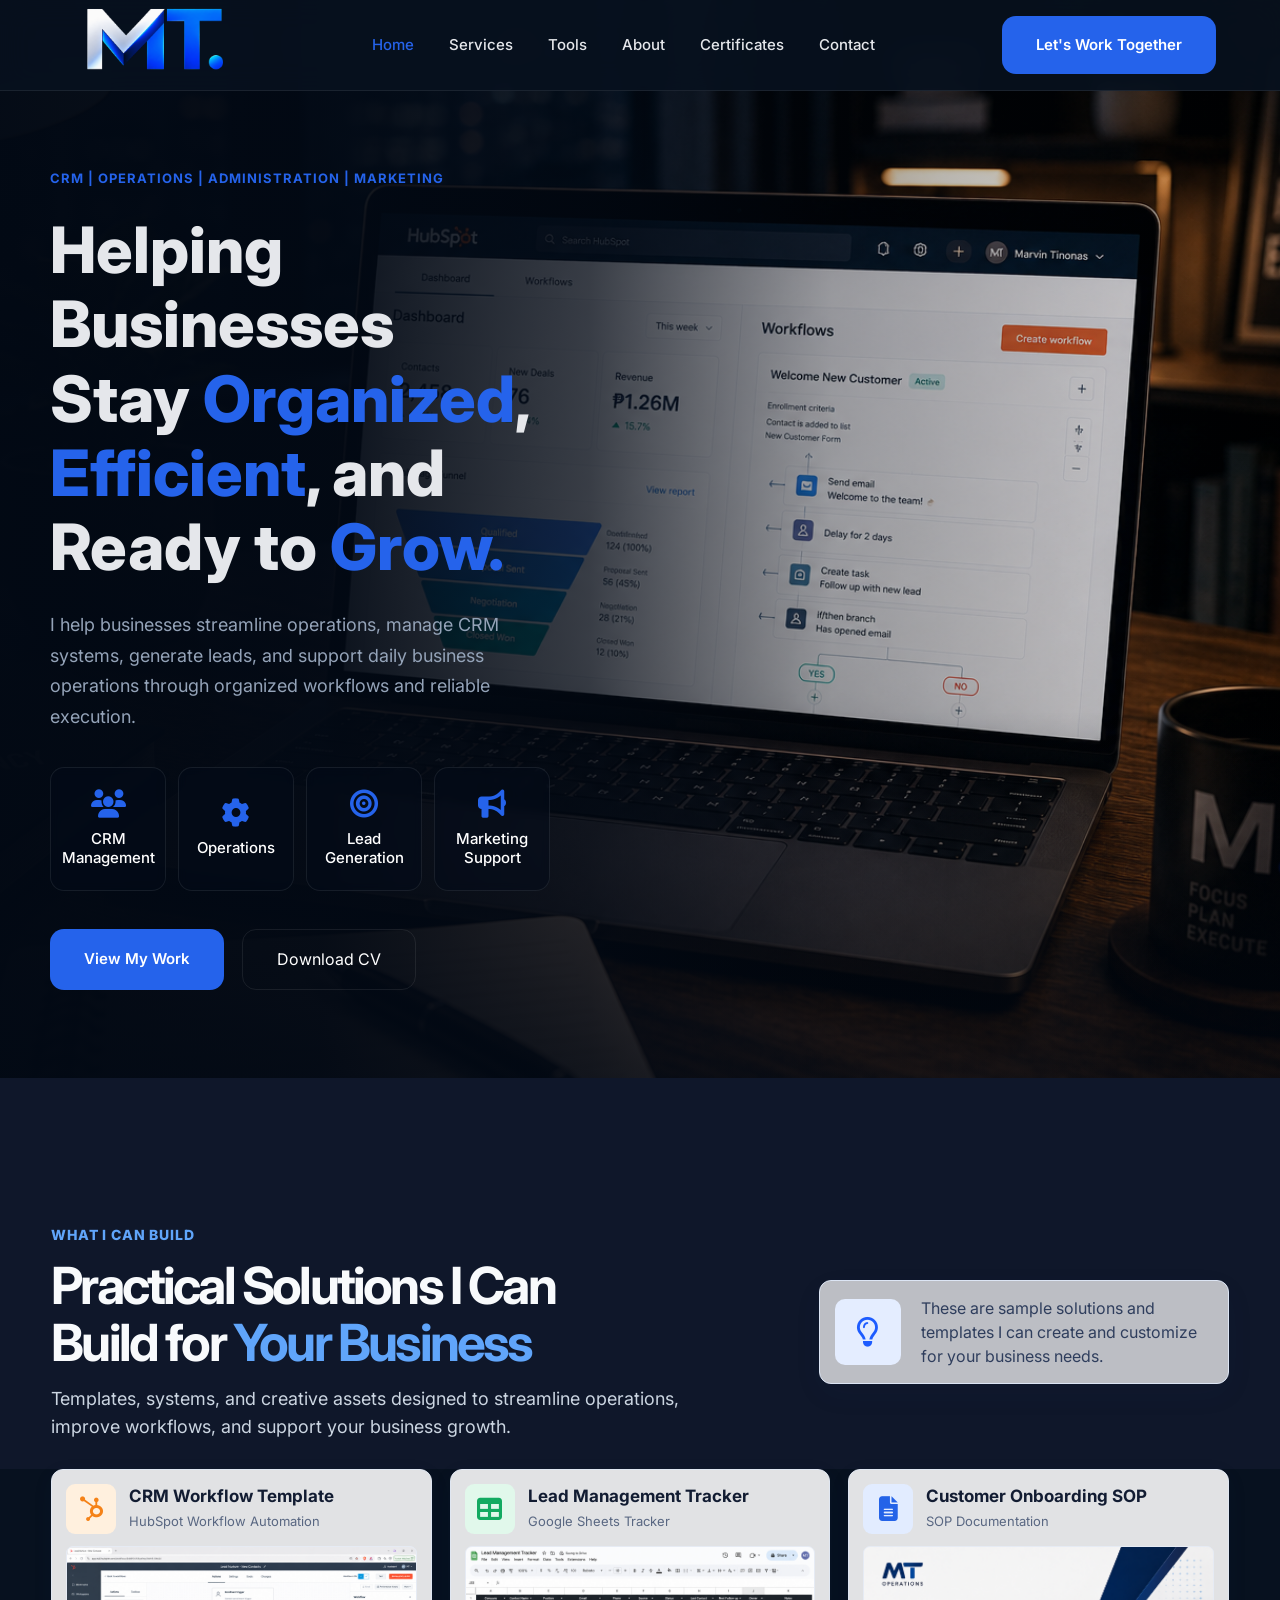
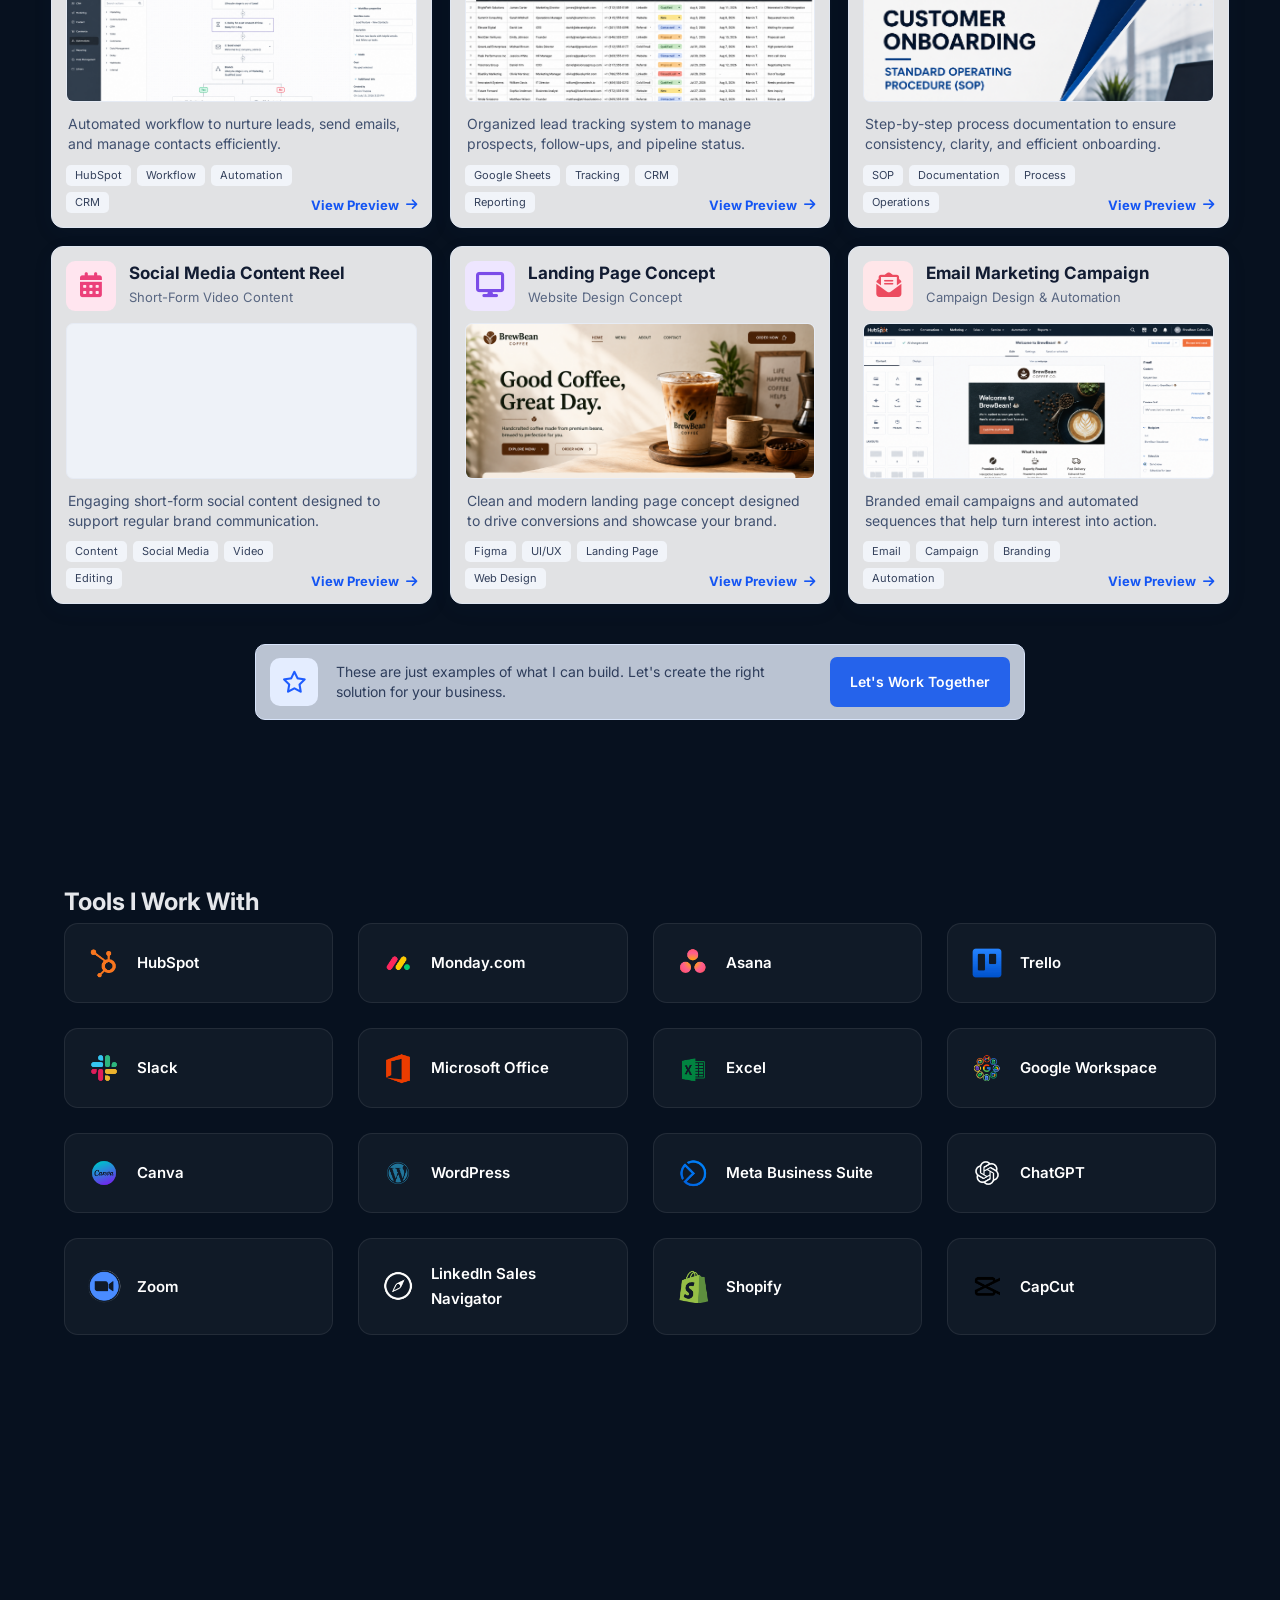
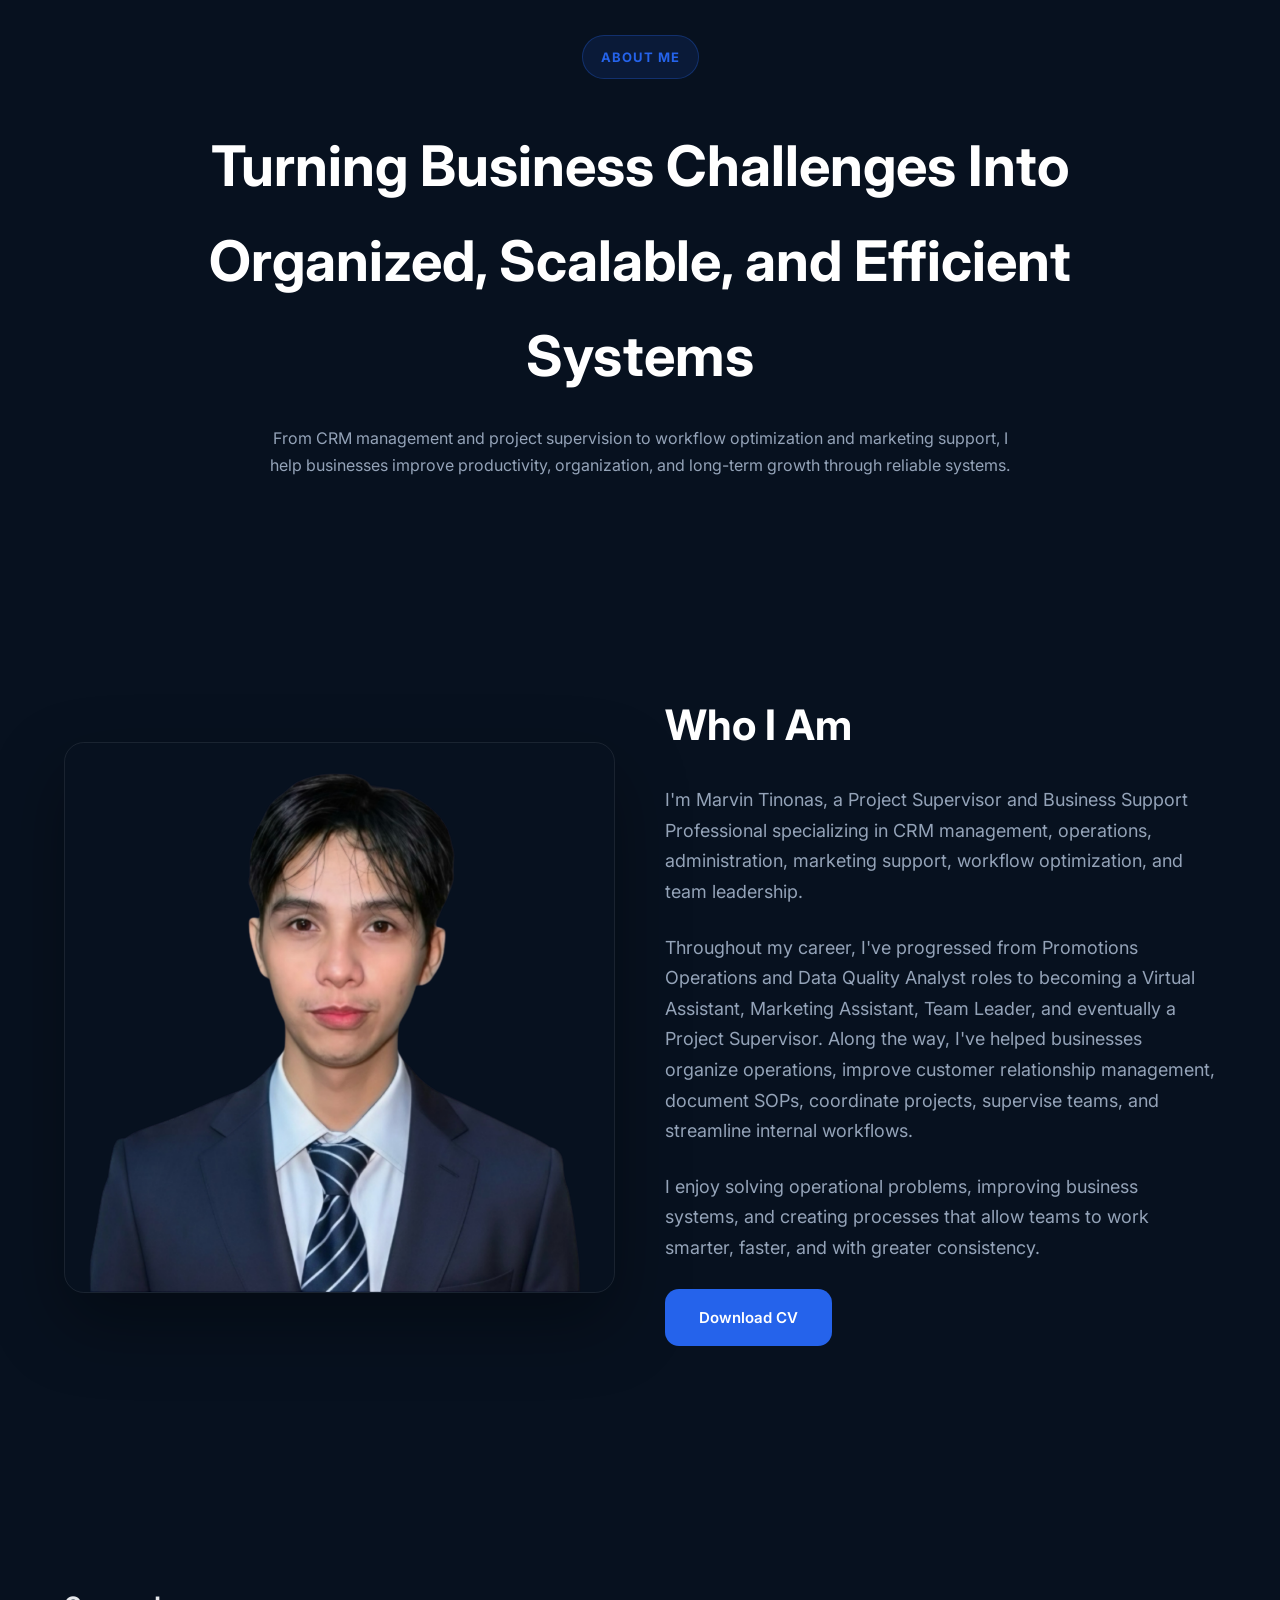
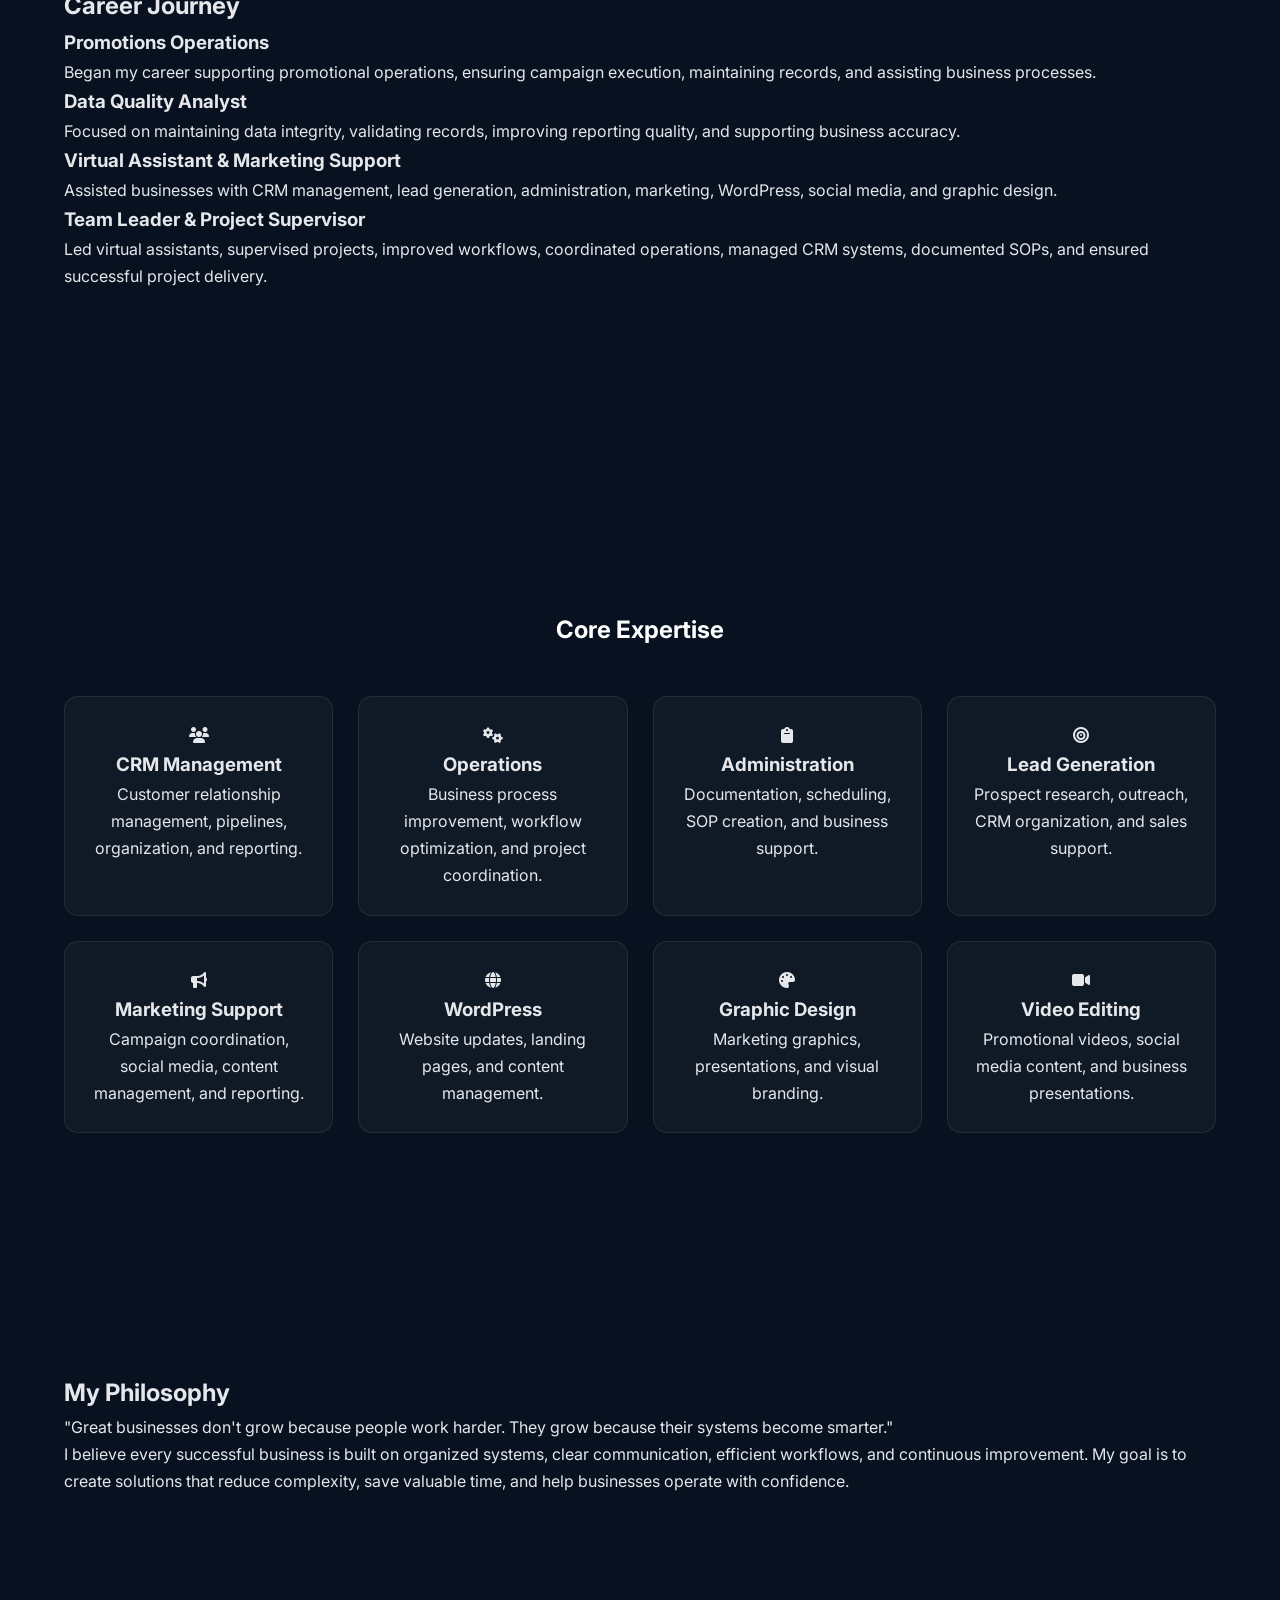
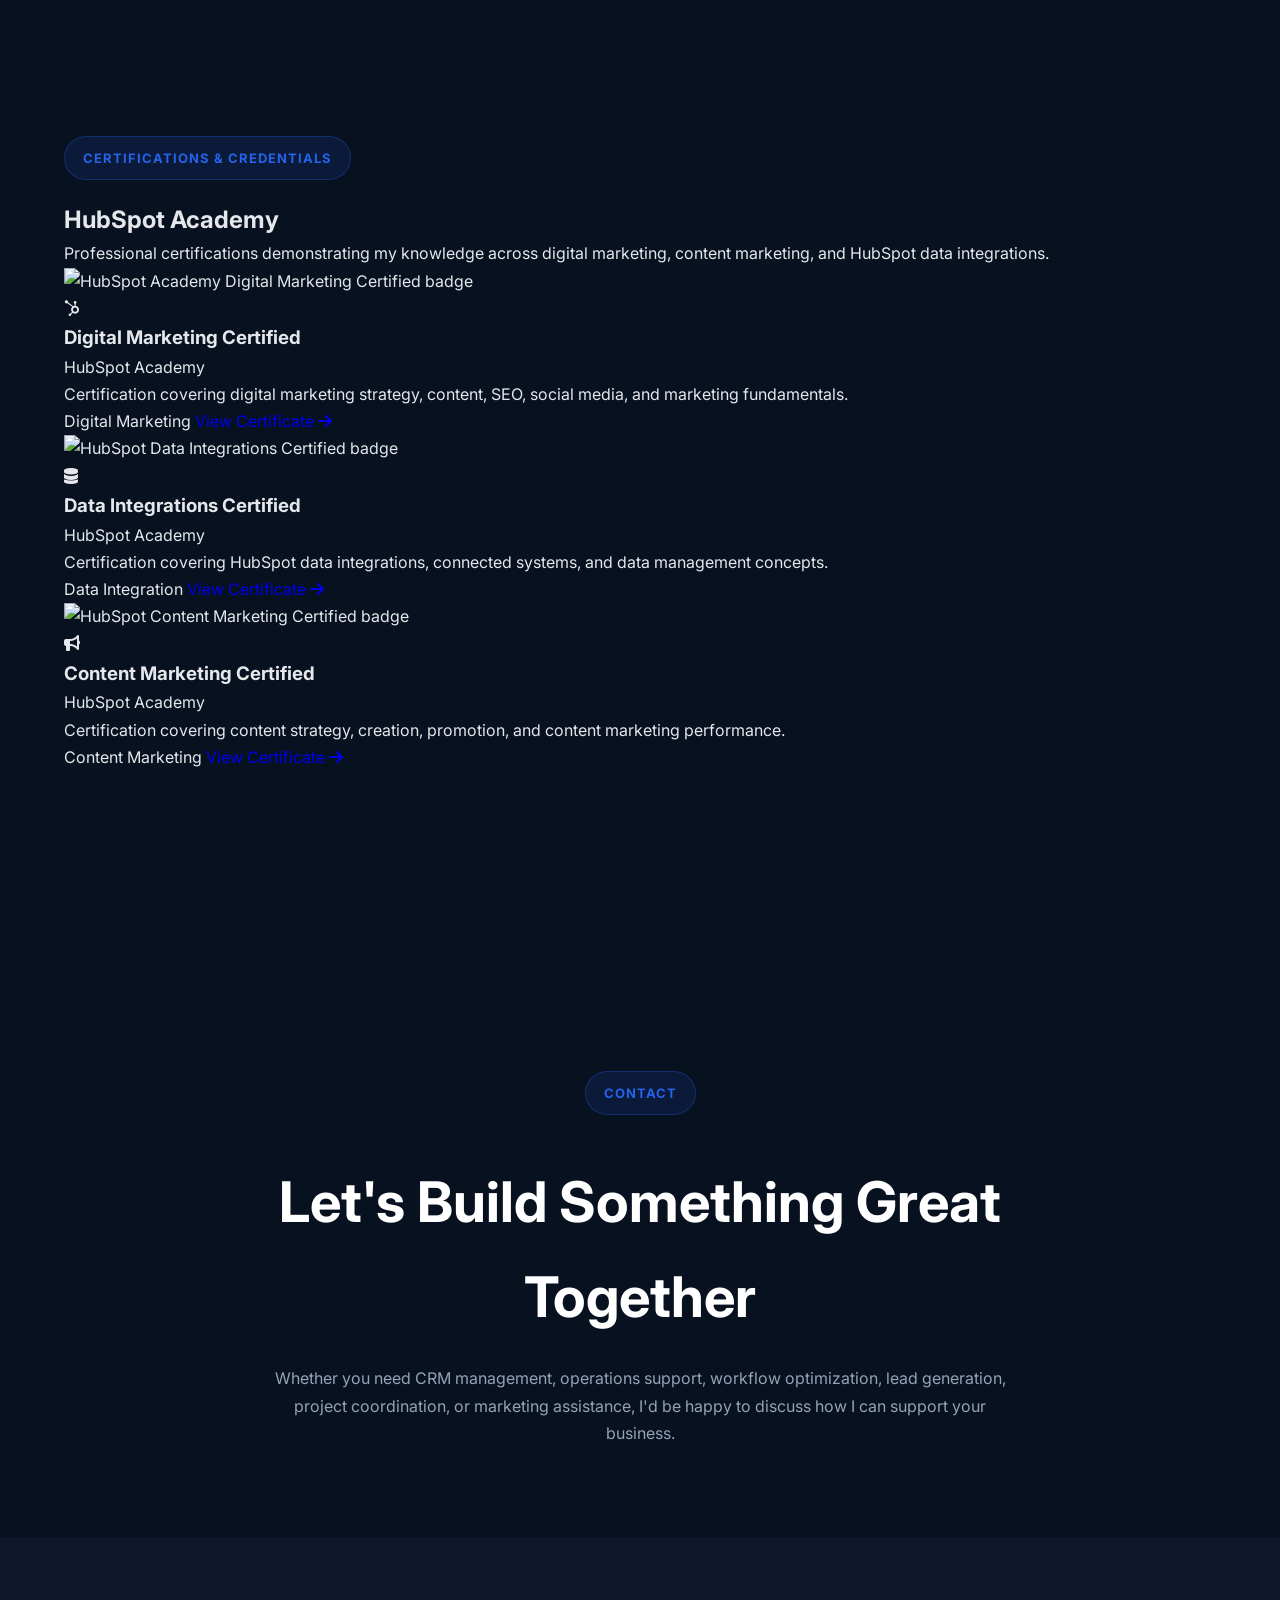
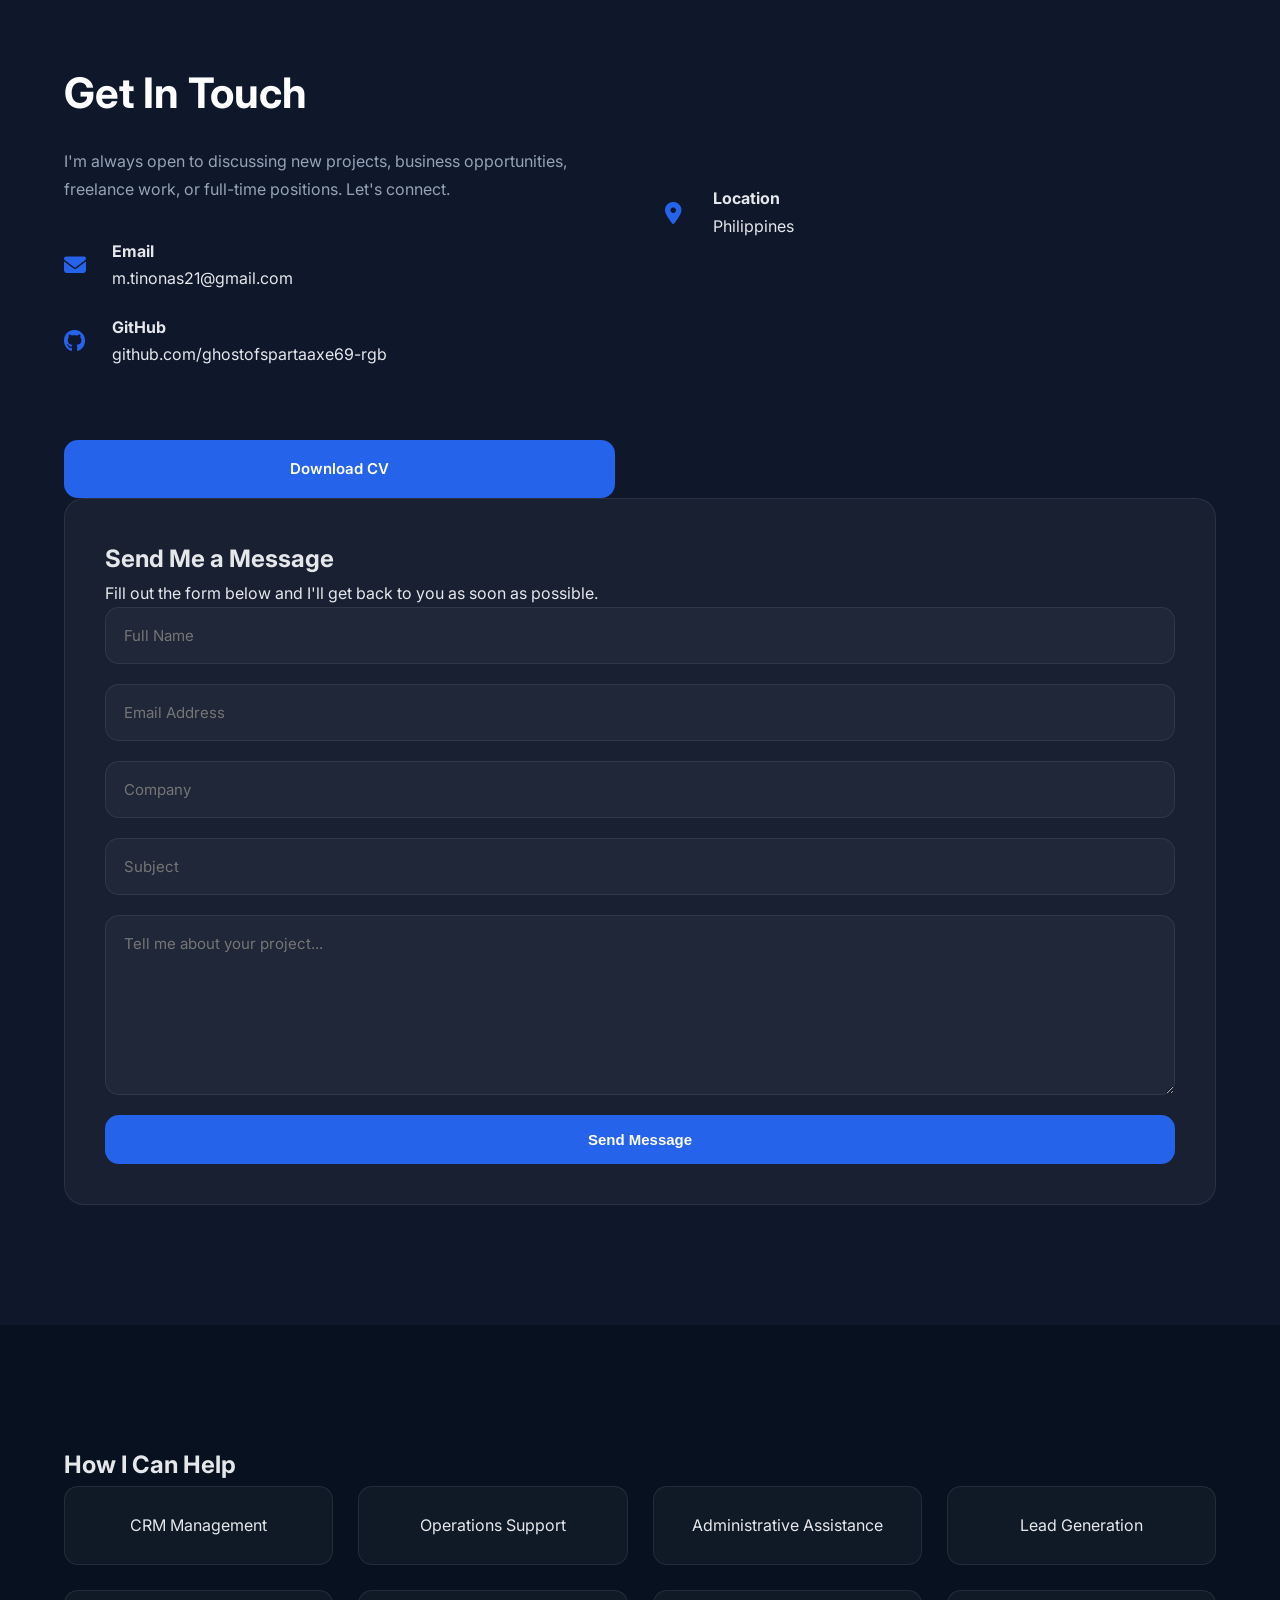
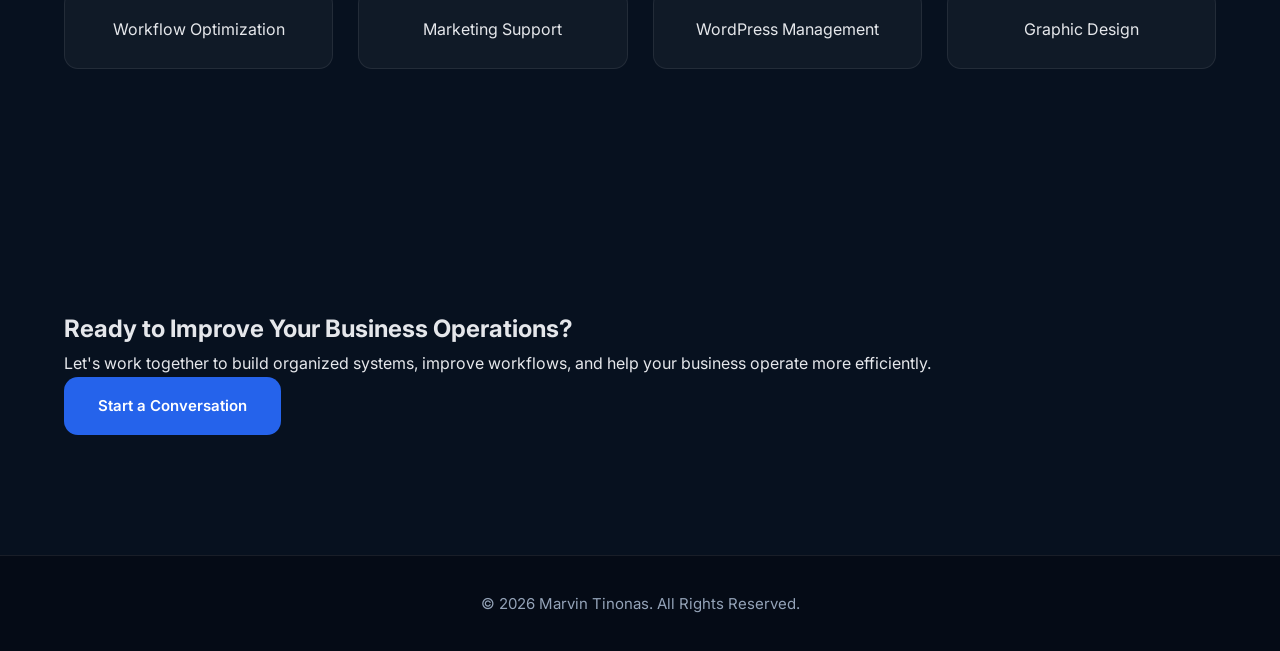
==== index.html @ 64cf2afd "Update index.html" ====
<!DOCTYPE html>
<html lang="en">

<head>
    <meta charset="UTF-8">
    <meta name="viewport" content="width=device-width, initial-scale=1.0">

    <title>Marvin Tinonas | CRM Operations Marketing</title>

    <!-- CSS -->
    <link rel="stylesheet" href="css/variables.css">
    <link rel="stylesheet" href="css/style.css">
    <link rel="stylesheet" href="css/responsive.css">
    <link rel="stylesheet" href="css/animations.css">

    <!-- Font Awesome -->
    <link rel="stylesheet"
        href="https://cdnjs.cloudflare.com/ajax/libs/font-awesome/6.7.2/css/all.min.css">

    <!-- Google Font -->
    <link href="https://fonts.googleapis.com/css2?family=Inter:wght@300;400;500;600;700;800;900&display=swap"
        rel="stylesheet">
</head>

<body>
    <header>
        <nav class="navbar">
            <div class="logo">
                <a href="#hero"><img src="assets/images/branding/logo.png" alt="Marvin Tinonas Logo"></a>
            </div>
            <ul class="nav-links">
    <li><a href="#hero" class="active">Home</a></li>
    <li><a href="#services">Services</a></li>
    <li><a href="#tools">Tools</a></li>
    <li><a href="#about">About</a></li>
    <li><a href="#certifications">Certificates</a></li>
    <li><a href="#contact">Contact</a></li>
</ul>
            <a href="#contact" class="btn-primary">Let's Work Together</a>
        </nav>
    </header>
<section id="hero">

        <div class="hero-background" aria-hidden="true">
            <img
                src="assets/images/hero/hero-crm.webp"
                alt="">
        </div>

        <div class="hero-overlay" aria-hidden="true"></div>

        <div class="hero-container">

            <!-- Left -->

            <div class="hero-left">

                <span class="hero-tag">
                    CRM | OPERATIONS | ADMINISTRATION | MARKETING
                </span>

                <h1>

                    Helping Businesses

                    <br>

                    Stay <span>Organized</span>,

                    <br>

                    <span>Efficient</span>, and

                    <br>

                    Ready to <span>Grow.</span>

                </h1>

                <p>

                    I help businesses streamline operations,
                    manage CRM systems,
                    generate leads,
                    and support daily business operations through organized workflows and reliable execution.

                </p>

                <!-- Badges -->

                <div class="hero-badges">

                    <div class="badge">

                        <i class="fa-solid fa-users"></i>

                        <span>CRM Management</span>

                    </div>

                    <div class="badge">

                        <i class="fa-solid fa-gear"></i>

                        <span>Operations</span>

                    </div>

                    <div class="badge">

                        <i class="fa-solid fa-bullseye"></i>

                        <span>Lead Generation</span>

                    </div>

                    <div class="badge">

                        <i class="fa-solid fa-bullhorn"></i>

                        <span>Marketing Support</span>

                    </div>

                </div>

                <!-- Buttons -->

                <div class="hero-buttons">

                  <a href="#services" class="btn-primary">

    View My Work

</a>

                    <a href="assets/document/Marvintinonas.pdf" class="btn-secondary" download>

                        Download CV

                    </a>

                </div>

            </div>





        </div>

    </section>

        <section id="services" class="solutions-hero">
            <div class="solutions-shell">
                <div class="solutions-intro">
                    <p class="solutions-eyebrow">What I Can Build</p>
                    <h1>Practical Solutions I Can<br>Build for <span>Your Business</span></h1>
                    <p>Templates, systems, and creative assets designed to streamline operations, improve workflows, and support your business growth.</p>
                </div>

                <aside class="solutions-note">
                    <span class="solutions-note-icon"><i class="fa-regular fa-lightbulb"></i></span>
                    <p>These are sample solutions and templates I can create and customize for your business needs.</p>
                </aside>
            </div>
        </section>

        <section class="solutions-grid-section" aria-label="Sample solutions">
            <div class="solutions-shell">
                <div class="solutions-grid">
                    <article class="solution-card">
                        <div class="solution-card-heading">
                            <span class="solution-icon solution-icon--orange"><i class="fa-brands fa-hubspot"></i></span>
                            <div>
                                <h2>CRM Workflow Template</h2>
                                <p>HubSpot Workflow Automation</p>
                            </div>
                        </div>
                        <div class="solution-media">
                            <img src="assets/projects/hubspot/hubspot-workflow.webp" alt="HubSpot workflow automation example">
                            <button type="button" class="solution-media-trigger" data-gallery="crm" aria-label="Open CRM Workflow Template preview">Open preview</button>
                        </div>
                        <p class="solution-description">Automated workflow to nurture leads, send emails, and manage contacts efficiently.</p>
                        <div class="solution-card-footer">
                            <div class="solution-tags"><span>HubSpot</span><span>Workflow</span><span>Automation</span><span>CRM</span></div>
                            <button type="button" class="solution-link" data-gallery="crm">View Preview <i class="fa-solid fa-arrow-right"></i></button>
                        </div>
                    </article>

                    <article class="solution-card">
                        <div class="solution-card-heading">
                            <span class="solution-icon solution-icon--green"><i class="fa-solid fa-table"></i></span>
                            <div>
                                <h2>Lead Management Tracker</h2>
                                <p>Google Sheets Tracker</p>
                            </div>
                        </div>
                        <div class="solution-media">
                            <img src="assets/projects/lead-tracker/lead-tracker-sheet.webp" alt="Lead management spreadsheet example">
                            <button type="button" class="solution-media-trigger" data-gallery="lead-tracker" aria-label="Open Lead Management Tracker preview">Open preview</button>
                        </div>
                        <p class="solution-description">Organized lead tracking system to manage prospects, follow-ups, and pipeline status.</p>
                        <div class="solution-card-footer">
                            <div class="solution-tags"><span>Google Sheets</span><span>Tracking</span><span>CRM</span><span>Reporting</span></div>
                            <button type="button" class="solution-link" data-gallery="lead-tracker">View Preview <i class="fa-solid fa-arrow-right"></i></button>
                        </div>
                    </article>

                    <article class="solution-card">
                        <div class="solution-card-heading">
                            <span class="solution-icon solution-icon--blue"><i class="fa-solid fa-file-lines"></i></span>
                            <div>
                                <h2>Customer Onboarding SOP</h2>
                                <p>SOP Documentation</p>
                            </div>
                        </div>
                        <div class="solution-media">
                            <img src="assets/projects/customer-onboarding-sop/cover.webp" alt="Customer onboarding standard operating procedure example">
                            <button type="button" class="solution-media-trigger" data-gallery="onboarding-sop" aria-label="Open Customer Onboarding SOP preview">Open preview</button>
                        </div>
                        <p class="solution-description">Step-by-step process documentation to ensure consistency, clarity, and efficient onboarding.</p>
                        <div class="solution-card-footer">
                            <div class="solution-tags"><span>SOP</span><span>Documentation</span><span>Process</span><span>Operations</span></div>
                            <button type="button" class="solution-link" data-gallery="onboarding-sop">View Preview <i class="fa-solid fa-arrow-right"></i></button>
                        </div>
                    </article>

                    <article class="solution-card">
                        <div class="solution-card-heading">
                            <span class="solution-icon solution-icon--pink"><i class="fa-solid fa-calendar-days"></i></span>
                            <div>
                                <h2>Social Media Content Reel</h2>
                                <p>Short-Form Video Content</p>
                            </div>
                        </div>
                        <div class="solution-media">
                            <video autoplay muted loop playsinline aria-label="Social media video editing example">
                                <source src="assets/projects/video-editing/social-media-reel.mp4" type="video/mp4">
                            </video>
                            <button type="button" class="solution-media-trigger" data-gallery="social-video" aria-label="Open Social Media Content Reel preview">Open preview</button>
                        </div>
                        <p class="solution-description">Engaging short-form social content designed to support regular brand communication.</p>
                        <div class="solution-card-footer">
                            <div class="solution-tags"><span>Content</span><span>Social Media</span><span>Video</span><span>Editing</span></div>
                            <button type="button" class="solution-link" data-gallery="social-video">View Preview <i class="fa-solid fa-arrow-right"></i></button>
                        </div>
                    </article>

                    <article class="solution-card">
                        <div class="solution-card-heading">
                            <span class="solution-icon solution-icon--purple"><i class="fa-solid fa-display"></i></span>
                            <div>
                                <h2>Landing Page Concept</h2>
                                <p>Website Design Concept</p>
                            </div>
                        </div>
                        <div class="solution-media">
                            <img src="assets/projects/landing-page/homepage.webp" alt="Landing page design concept">
                            <button type="button" class="solution-media-trigger" data-gallery="landing-page" aria-label="Open Landing Page Concept preview">Open preview</button>
                        </div>
                        <p class="solution-description">Clean and modern landing page concept designed to drive conversions and showcase your brand.</p>
                        <div class="solution-card-footer">
                            <div class="solution-tags"><span>Figma</span><span>UI/UX</span><span>Landing Page</span><span>Web Design</span></div>
                            <button type="button" class="solution-link" data-gallery="landing-page">View Preview <i class="fa-solid fa-arrow-right"></i></button>
                        </div>
                    </article>

                    <article class="solution-card">
                        <div class="solution-card-heading">
                            <span class="solution-icon solution-icon--red"><i class="fa-solid fa-envelope-open-text"></i></span>
                            <div>
                                <h2>Email Marketing Campaign</h2>
                                <p>Campaign Design &amp; Automation</p>
                            </div>
                        </div>
                        <div class="solution-media">
                            <img src="assets/projects/hubspot/hubspot-marketing-email.webp" alt="Email marketing campaign example">
                            <button type="button" class="solution-media-trigger" data-gallery="email-campaign" aria-label="Open Email Marketing Campaign preview">Open preview</button>
                        </div>
                        <p class="solution-description">Branded email campaigns and automated sequences that help turn interest into action.</p>
                        <div class="solution-card-footer">
                            <div class="solution-tags"><span>Email</span><span>Campaign</span><span>Branding</span><span>Automation</span></div>
                            <button type="button" class="solution-link" data-gallery="email-campaign">View Preview <i class="fa-solid fa-arrow-right"></i></button>
                        </div>
                    </article>
                </div>
            </div>
        </section>

        <section class="solutions-cta">
            <div class="solutions-cta-content">
                <span class="solutions-cta-icon"><i class="fa-regular fa-star"></i></span>
                <p>These are just examples of what I can build. Let's create the right solution for your business.</p>
                <a href="#contact" class="btn-primary">Let's Work Together</a>
            </div>
        </section>
    






    <!-- ========================= -->
    <!-- TOOLS -->
    <!-- ========================= -->

    <section id="tools" class="tools-section">

        <div class="container">

            <h2>

                Tools I Work With

            </h2>

            <div class="expertise-grid">

                <div class="expertise-card">
    <img src="assets/images/tools logo/Hubspot.png" alt="HubSpot">
    <span>HubSpot</span>
</div>

<div class="expertise-card">
    <img src="assets/images/tools logo/Monday.com.png" alt="Monday.com">
    <span>Monday.com</span>
</div>

<div class="expertise-card">
    <img src="assets/images/tools logo/Asana.png" alt="Asana">
    <span>Asana</span>
</div>

<div class="expertise-card">
    <img src="assets/images/tools logo/Trello.png" alt="Trello">
    <span>Trello</span>
</div>

<div class="expertise-card">
    <img src="assets/images/tools logo/Slack.png" alt="Slack">
    <span>Slack</span>
</div>

<div class="expertise-card">
    <img src="assets/images/tools logo/Microsoftoffice.png" alt="Microsoft Office">
    <span>Microsoft Office</span>
</div>

<div class="expertise-card">
    <img src="assets/images/tools logo/Excel.png" alt="Excel">
    <span>Excel</span>
</div>

<div class="expertise-card">
    <img src="assets/images/tools logo/Googleworkspace.png" alt="Google Workspace">
    <span>Google Workspace</span>
</div>

<div class="expertise-card">
    <img src="assets/images/tools logo/Canva.png" alt="Canva">
    <span>Canva</span>
</div>

<div class="expertise-card">
    <img src="assets/images/tools logo/Wordpress.png" alt="WordPress">
    <span>WordPress</span>
</div>

<div class="expertise-card">
    <img src="assets/images/tools logo/Metabusiness.png" alt="Meta Business Suite">
    <span>Meta Business Suite</span>
</div>

<div class="expertise-card">
    <img src="assets/images/tools logo/Chatgpt.png" alt="ChatGPT">
    <span>ChatGPT</span>
</div>

<div class="expertise-card">
    <img src="assets/images/tools logo/Zoom.png" alt="Zoom">
    <span>Zoom</span>
</div>

<div class="expertise-card">
    <img src="assets/images/tools logo/LinkedinNavigator.png" alt="LinkedIn Sales Navigator">
    <span>LinkedIn Sales Navigator</span>
</div>

<div class="expertise-card">
    <img src="assets/images/tools logo/Shopify.png" alt="Shopify">
    <span>Shopify</span>
</div>

<div class="expertise-card">
    <img src="assets/images/tools logo/Capcut.png" alt="CapCut">
    <span>CapCut</span>
</div>

            </div>

        </div>

    </section>

    <section class="page-hero">

        <div class="container">

            <span class="hero-tag">

                ABOUT ME

            </span>

            <h1>

                Turning Business Challenges Into

                <span>Organized</span>,

                <span>Scalable</span>,

                and

                <span>Efficient Systems</span>

            </h1>

            <p>

                From CRM management and project supervision
                to workflow optimization and marketing support,
                I help businesses improve productivity,
                organization,
                and long-term growth through reliable systems.

            </p>

        </div>

    </section>





    <!-- ========================= -->
    <!-- ABOUT -->
    <!-- ========================= -->

    <section id="about" class="about-page">

        <div class="container">

            <div class="about-content">

                <div class="about-image">

                    <img src="assets/images/branding/professional.png"
                        alt="Marvin Tinonas">

                </div>

                <div class="about-text">

                    <h2>

                        Who I Am

                    </h2>

                    <p>

                        I'm Marvin Tinonas,
                        a Project Supervisor and Business Support Professional
                        specializing in CRM management,
                        operations,
                        administration,
                        marketing support,
                        workflow optimization,
                        and team leadership.

                    </p>

                    <p>

                        Throughout my career,
                        I've progressed from Promotions Operations
                        and Data Quality Analyst roles
                        to becoming a Virtual Assistant,
                        Marketing Assistant,
                        Team Leader,
                        and eventually a Project Supervisor.

                        Along the way,
                        I've helped businesses organize operations,
                        improve customer relationship management,
                        document SOPs,
                        coordinate projects,
                        supervise teams,
                        and streamline internal workflows.

                    </p>

                    <p>

                        I enjoy solving operational problems,
                        improving business systems,
                        and creating processes that allow teams
                        to work smarter,
                        faster,
                        and with greater consistency.

                    </p>

                    <a href="assets/document/Marvintinonas.pdf"
                        download
                        class="btn-primary">

                        Download CV

                    </a>

                </div>

            </div>

        </div>

    </section>





    <!-- ========================= -->
    <!-- CAREER JOURNEY -->
    <!-- ========================= -->

    <section class="career-journey">

        <div class="container">

            <h2>

                Career Journey

            </h2>

            <div class="timeline">

                <div class="timeline-item">

                    <h3>

                        Promotions Operations

                    </h3>

                    <p>

                        Began my career supporting promotional operations,
                        ensuring campaign execution,
                        maintaining records,
                        and assisting business processes.

                    </p>

                </div>

                <div class="timeline-item">

                    <h3>

                        Data Quality Analyst

                    </h3>

                    <p>

                        Focused on maintaining data integrity,
                        validating records,
                        improving reporting quality,
                        and supporting business accuracy.

                    </p>

                </div>

                <div class="timeline-item">

                    <h3>

                        Virtual Assistant & Marketing Support

                    </h3>

                    <p>

                        Assisted businesses with CRM management,
                        lead generation,
                        administration,
                        marketing,
                        WordPress,
                        social media,
                        and graphic design.

                    </p>

                </div>

                <div class="timeline-item">

                    <h3>

                        Team Leader & Project Supervisor

                    </h3>

                    <p>

                        Led virtual assistants,
                        supervised projects,
                        improved workflows,
                        coordinated operations,
                        managed CRM systems,
                        documented SOPs,
                        and ensured successful project delivery.

                    </p>

                </div>

            </div>

        </div>

    </section>





    <!-- ========================= -->
    <!-- CORE EXPERTISE -->
    <!-- ========================= -->

    <section class="expertise">

        <div class="container">

            <h2>

                Core Expertise

            </h2>

            <div class="expertise-grid">

                <div class="expertise-card">

                    <i class="fa-solid fa-users"></i>

                    <h3>CRM Management</h3>

                    <p>

                        Customer relationship management,
                        pipelines,
                        organization,
                        and reporting.

                    </p>

                </div>

                <div class="expertise-card">

                    <i class="fa-solid fa-gears"></i>

                    <h3>Operations</h3>

                    <p>

                        Business process improvement,
                        workflow optimization,
                        and project coordination.

                    </p>

                </div>

                <div class="expertise-card">

                    <i class="fa-solid fa-clipboard"></i>

                    <h3>Administration</h3>

                    <p>

                        Documentation,
                        scheduling,
                        SOP creation,
                        and business support.

                    </p>

                </div>

                <div class="expertise-card">

                    <i class="fa-solid fa-bullseye"></i>

                    <h3>Lead Generation</h3>

                    <p>

                        Prospect research,
                        outreach,
                        CRM organization,
                        and sales support.

                    </p>

                </div>

                <div class="expertise-card">

                    <i class="fa-solid fa-bullhorn"></i>

                    <h3>Marketing Support</h3>

                    <p>

                        Campaign coordination,
                        social media,
                        content management,
                        and reporting.

                    </p>

                </div>

                <div class="expertise-card">

                    <i class="fa-solid fa-globe"></i>

                    <h3>WordPress</h3>

                    <p>

                        Website updates,
                        landing pages,
                        and content management.

                    </p>

                </div>

                <div class="expertise-card">

                    <i class="fa-solid fa-palette"></i>

                    <h3>Graphic Design</h3>

                    <p>

                        Marketing graphics,
                        presentations,
                        and visual branding.

                    </p>

                </div>

                <div class="expertise-card">

                    <i class="fa-solid fa-video"></i>

                    <h3>Video Editing</h3>

                    <p>

                        Promotional videos,
                        social media content,
                        and business presentations.

                    </p>

                </div>

            </div>

        </div>

    </section>





    <!-- ========================= -->
    <!-- PHILOSOPHY -->
    <!-- ========================= -->

    <section class="philosophy">

        <div class="container">

            <h2>

                My Philosophy

            </h2>

            <blockquote>

                "Great businesses don't grow because people work harder.
                They grow because their systems become smarter."

            </blockquote>

            <p>

                I believe every successful business is built on
                organized systems,
                clear communication,
                efficient workflows,
                and continuous improvement.

                My goal is to create solutions that reduce complexity,
                save valuable time,
                and help businesses operate with confidence.

            </p>

        </div>

    </section>





    <!-- ========================= -->
<!-- CERTIFICATIONS -->
<!-- ========================= -->

<section id="certifications" class="certifications-section" aria-labelledby="certifications-title">

    <div class="container">

        <div class="certifications-header">

            <span class="hero-tag">CERTIFICATIONS &amp; CREDENTIALS</span>

            <h2 id="certifications-title">HubSpot Academy</h2>

            <p>
                Professional certifications demonstrating my knowledge across
                digital marketing, content marketing, and HubSpot data integrations.
            </p>

        </div>


        <div class="certifications-grid">

            <!-- Digital Marketing -->
            <article class="certificate-card">

                <div class="certificate-media">
                    <img
                        src="https://hubspot-credentials-na1.s3.amazonaws.com/prod/badges/user/f9750caa4d2a49349061f3ba537d2608.png"
                        alt="HubSpot Academy Digital Marketing Certified badge">
                </div>

                <div class="certificate-content">

                    <div class="certificate-heading">
                        <span class="certificate-icon certificate-icon--orange">
                            <i class="fa-brands fa-hubspot"></i>
                        </span>

                        <div>
                            <h3>Digital Marketing Certified</h3>
                            <p>HubSpot Academy</p>
                        </div>
                    </div>

                    <p class="certificate-description">
                        Certification covering digital marketing strategy, content,
                        SEO, social media, and marketing fundamentals.
                    </p>

                    <div class="certificate-footer">

                        <span class="certificate-tag">Digital Marketing</span>

                        <a
                            href="https://app-na2.hubspot.com/academy/achievements/8ncwtt9d/en/1/marvin-tinonas/digital-marketing-certified"
                            target="_blank"
                            rel="noopener noreferrer"
                            class="certificate-link">

                            View Certificate
                            <i class="fa-solid fa-arrow-right"></i>

                        </a>

                    </div>

                </div>

            </article>


            <!-- Data Integrations -->
            <article class="certificate-card">

                <div class="certificate-media">
                    <img
                        src="https://hubspot-credentials-na1.s3.amazonaws.com/prod/badges/user/3b55af763c2d4f628bab471e7333cdcf.png"
                        alt="HubSpot Data Integrations Certified badge">
                </div>

                <div class="certificate-content">

                    <div class="certificate-heading">
                        <span class="certificate-icon certificate-icon--blue">
                            <i class="fa-solid fa-database"></i>
                        </span>

                        <div>
                            <h3>Data Integrations Certified</h3>
                            <p>HubSpot Academy</p>
                        </div>
                    </div>

                    <p class="certificate-description">
                        Certification covering HubSpot data integrations,
                        connected systems, and data management concepts.
                    </p>

                    <div class="certificate-footer">

                        <span class="certificate-tag">Data Integration</span>

                        <a
                            href="https://app-na2.hubspot.com/academy/achievements/zw7x3660/en/1/marvin-tinonas/hubspot-data-integrations-certified"
                            target="_blank"
                            rel="noopener noreferrer"
                            class="certificate-link">

                            View Certificate
                            <i class="fa-solid fa-arrow-right"></i>

                        </a>

                    </div>

                </div>

            </article>


            <!-- Content Marketing -->
            <article class="certificate-card">

                <div class="certificate-media">
                    <img
                        src="https://hubspot-credentials-na1.s3.amazonaws.com/prod/badges/user/18dee688f45040e6971b3341e6f25a68.png"
                        alt="HubSpot Content Marketing Certified badge">
                </div>

                <div class="certificate-content">

                    <div class="certificate-heading">
                        <span class="certificate-icon certificate-icon--pink">
                            <i class="fa-solid fa-bullhorn"></i>
                        </span>

                        <div>
                            <h3>Content Marketing Certified</h3>
                            <p>HubSpot Academy</p>
                        </div>
                    </div>

                    <p class="certificate-description">
                        Certification covering content strategy, creation,
                        promotion, and content marketing performance.
                    </p>

                    <div class="certificate-footer">

                        <span class="certificate-tag">Content Marketing</span>

                        <a
                            href="https://app-na2.hubspot.com/academy/achievements/5kjvwxlf/en/1/marvin-tinonas/content-marketing-certified"
                            target="_blank"
                            rel="noopener noreferrer"
                            class="certificate-link">

                            View Certificate
                            <i class="fa-solid fa-arrow-right"></i>

                        </a>

                    </div>

                </div>

            </article>

        </div>

    </div>

</section>

    <!-- ========================= -->
    <!-- CONTACT -->
    <!-- ========================= -->

    <section class="page-hero">

        <div class="container">

            <span class="hero-tag">

                CONTACT

            </span>

            <h1>

                Let's Build Something

                <span>Great</span>

                Together

            </h1>

            <p>

                Whether you need CRM management,
                operations support,
                workflow optimization,
                lead generation,
                project coordination,
                or marketing assistance,
                I'd be happy to discuss how I can support your business.

            </p>

        </div>

    </section>





    <!-- ========================= -->
    <!-- CONTACT -->
    <!-- ========================= -->

    <section id="contact" class="contact-page">

        <div class="container">

            <div class="contact-grid">

                <!-- LEFT -->

                <div class="contact-info">

                    <h2>

                        Get In Touch

                    </h2>

                    <p>

                        I'm always open to discussing new projects,
                        business opportunities,
                        freelance work,
                        or full-time positions.

                        Let's connect.

                    </p>

                    <div class="contact-item">

                        <i class="fa-solid fa-envelope"></i>

                        <div>

                            <h4>Email</h4>

                            <span>

                                m.tinonas21@gmail.com

                            </span>

                        </div>

                    </div>

                    <div class="contact-item">

                        <i class="fa-brands fa-github"></i>

                        <div>

                            <h4>GitHub</h4>

                            <span>

                                github.com/ghostofspartaaxe69-rgb

                            </span>

                        </div>
                        </div>

                    </div>

                    <div class="contact-item">

                        <i class="fa-solid fa-location-dot"></i>

                        <div>

                            <h4>Location</h4>

                            <span>

                                Philippines

                            </span>

                        </div>

                    </div>

                    <a href="assets/document/Marvintinonas.pdf"
                        download

                        class="btn-primary">

                        Download CV

                    </a>

                </div>





                <!-- RIGHT -->

                <div class="contact-form">

                    <h2>

                        Send Me a Message

                    </h2>

                    <p>

                        Fill out the form below and I'll get back to you
                        as soon as possible.

                    </p>

                    <form>

                        <input
                            type="text"
                            placeholder="Full Name"
                            required>

                        <input
                            type="email"
                            placeholder="Email Address"
                            required>

                        <input
                            type="text"
                            placeholder="Company">

                        <input
                            type="text"
                            placeholder="Subject">

                        <textarea
                            rows="7"
                            placeholder="Tell me about your project..."
                            required></textarea>

                        <button
                            type="submit"
                            class="btn-primary">

                            Send Message

                        </button>

                    </form>

                </div>

            </div>

        </div>

    </section>





    <!-- ========================= -->
    <!-- SERVICES -->
    <!-- ========================= -->

    <section class="services-overview">

        <div class="container">

            <h2>

                How I Can Help

            </h2>

            <div class="expertise-grid">

                <div class="expertise-card">

                    CRM Management

                </div>

                <div class="expertise-card">

                    Operations Support

                </div>

                <div class="expertise-card">

                    Administrative Assistance

                </div>

                <div class="expertise-card">

                    Lead Generation

                </div>

                <div class="expertise-card">

                    Workflow Optimization

                </div>

                <div class="expertise-card">

                    Marketing Support

                </div>

                <div class="expertise-card">

                    WordPress Management

                </div>

                <div class="expertise-card">

                    Graphic Design

                </div>

            </div>

        </div>

    </section>





    <!-- ========================= -->
    <!-- CALL TO ACTION -->
    <!-- ========================= -->

    <section class="contact-cta">

        <div class="container">

            <h2>

                Ready to Improve Your Business Operations?

            </h2>

            <p>

                Let's work together to build organized systems,
                improve workflows,
                and help your business operate more efficiently.

            </p>

            <a href="mailto:m.tinonas21@gmail.com"

                class="btn-primary">

                Start a Conversation

            </a>

        </div>

    </section>





    <!-- ========================= -->
    <!-- FOOTER -->
    <!-- ========================= -->

    
<div class="solution-modal" id="solution-modal" hidden>
        <div class="solution-modal-backdrop" data-modal-close></div>
        <section class="solution-modal-dialog" role="dialog" aria-modal="true" aria-labelledby="solution-modal-title">
            <div class="solution-modal-header">
                <div>
                    <p class="solution-modal-kicker">Project Preview</p>
                    <h2 id="solution-modal-title"></h2>
                </div>
                <button type="button" class="solution-modal-close" data-modal-close aria-label="Close preview"><i class="fa-solid fa-xmark"></i></button>
            </div>

            <div class="solution-gallery">
                <button type="button" class="solution-gallery-arrow solution-gallery-arrow--previous" aria-label="Show previous file"><i class="fa-solid fa-arrow-left"></i></button>
                <div class="solution-gallery-stage"></div>
                <button type="button" class="solution-gallery-arrow solution-gallery-arrow--next" aria-label="Show next file"><i class="fa-solid fa-arrow-right"></i></button>
            </div>

            <div class="solution-gallery-meta">
                <p class="solution-gallery-caption"></p>
                <p class="solution-gallery-count" aria-live="polite"></p>
            </div>
            <div class="solution-gallery-thumbnails" aria-label="Preview files"></div>
        </section>
    </div>
    <footer>
        <div class="container"><p>&copy; 2026 Marvin Tinonas. All Rights Reserved.</p></div>
    </footer>
    <script src="js/navigation.js"></script>
    <script src="js/animations.js"></script>
    <script src="js/projects.js"></script>
    <script src="js/script.js"></script>
<script>
    (() => {
        const galleries = {
            crm: {
                title: 'CRM Workflow Template',
                items: [
                { src: 'assets/projects/hubspot/hubspot-workflow.webp', alt: 'HubSpot workflow automation', caption: 'Workflow automation' },
                { src: 'assets/projects/hubspot/hubspot-dashboard.webp', alt: 'HubSpot dashboard', caption: 'CRM dashboard' },
                { src: 'assets/projects/hubspot/hubspot-marketing-email.webp', alt: 'HubSpot marketing email', caption: 'Marketing email' },
                { src: 'assets/projects/hubspot/hubspot-email-report.webp', alt: 'HubSpot email report', caption: 'Email report' }
                ]
            },
            'lead-tracker': {
                title: 'Lead Management Tracker',
                items: [
                { src: 'assets/projects/lead-tracker/lead-tracker-sheet.webp', alt: 'Lead tracker spreadsheet', caption: 'Lead tracker spreadsheet' },
                { src: 'assets/projects/lead-tracker/lead-management-board.webp', alt: 'Lead management board', caption: 'Lead management board' }
                ]
            },
            'onboarding-sop': {
                title: 'Customer Onboarding SOP',
                items: [
                { src: 'assets/projects/customer-onboarding-sop/cover.webp', alt: 'Customer onboarding SOP cover', caption: 'SOP cover' },
                { src: 'assets/projects/customer-onboarding-sop/overview.webp', alt: 'Customer onboarding overview', caption: 'Process overview' },
                { src: 'assets/projects/customer-onboarding-sop/onboarding-process.webp', alt: 'Customer onboarding process', caption: 'Onboarding process' },
                { src: 'assets/projects/customer-onboarding-sop/process-flow.webp', alt: 'Customer onboarding process flow', caption: 'Process flow' }
                ]
            },
            'social-video': {
                title: 'Social Media Content Reel',
                items: [
                { src: 'assets/projects/video-editing/social-media-reel.mp4', type: 'video', caption: 'Social media reel' },
                { src: 'assets/projects/video-editing/promotional-video.mp4', type: 'video', caption: 'Promotional video' },
                { src: 'assets/projects/video-editing/motion-graphics.mp4', type: 'video', caption: 'Motion graphics' }
                ]
            },
            'landing-page': {
                title: 'Landing Page Concept',
                items: [
                { src: 'assets/projects/landing-page/homepage.webp', alt: 'Landing page homepage', caption: 'Homepage' },
                { src: 'assets/projects/landing-page/menu.webp', alt: 'Landing page menu', caption: 'Menu page' },
                { src: 'assets/projects/landing-page/about.webp', alt: 'Landing page about section', caption: 'About page' },
                { src: 'assets/projects/landing-page/contact.webp', alt: 'Landing page contact section', caption: 'Contact page' },
                { src: 'assets/projects/landing-page/mobile.webp', alt: 'Landing page mobile layout', caption: 'Mobile layout' }
                ]
            },
            'email-campaign': {
                title: 'Email Marketing Campaign',
                items: [
                { src: 'assets/projects/hubspot/hubspot-marketing-email.webp', alt: 'Marketing email', caption: 'Marketing email' },
                { src: 'assets/projects/hubspot/hubspot-email-report.webp', alt: 'Email campaign report', caption: 'Campaign report' },
                { src: 'assets/projects/hubspot/hubspot-dashboard.webp', alt: 'Campaign dashboard', caption: 'Campaign dashboard' }
                ]
            }
        };

        const modal = document.querySelector('#solution-modal');
        const modalTitle = modal.querySelector('#solution-modal-title');
        const stage = modal.querySelector('.solution-gallery-stage');
        const caption = modal.querySelector('.solution-gallery-caption');
        const count = modal.querySelector('.solution-gallery-count');
        const thumbnails = modal.querySelector('.solution-gallery-thumbnails');
        const previousButton = modal.querySelector('.solution-gallery-arrow--previous');
        const nextButton = modal.querySelector('.solution-gallery-arrow--next');
        let activeGallery;
        let activeIndex = 0;
        let triggerElement;

        function renderGallery() {
            const gallery = galleries[activeGallery];
            const item = gallery.items[activeIndex];
            modalTitle.textContent = gallery.title;
            caption.textContent = item.caption;
            count.textContent = `${activeIndex + 1} of ${gallery.items.length}`;
            stage.replaceChildren();

            const media = document.createElement(item.type === 'video' ? 'video' : 'img');
            media.src = item.src;
            media.className = 'solution-gallery-media';
            if (item.type === 'video') {
                media.controls = true;
                media.autoplay = true;
                media.playsInline = true;
            } else {
                media.alt = item.alt;
            }
            stage.append(media);

            thumbnails.replaceChildren();
            gallery.items.forEach((galleryItem, index) => {
                const thumbnail = document.createElement('button');
                thumbnail.type = 'button';
                thumbnail.className = 'solution-gallery-thumbnail';
                thumbnail.classList.toggle('is-active', index === activeIndex);
                thumbnail.setAttribute('aria-label', `Show ${galleryItem.caption}`);
                thumbnail.addEventListener('click', () => {
                    activeIndex = index;
                    renderGallery();
                });

                if (galleryItem.type === 'video') {
                    thumbnail.innerHTML = '<i class="fa-solid fa-play"></i>';
                } else {
                    const image = document.createElement('img');
                    image.src = galleryItem.src;
                    image.alt = '';
                    thumbnail.append(image);
                }
                thumbnails.append(thumbnail);
            });

            const hasMultipleItems = gallery.items.length > 1;
            previousButton.hidden = !hasMultipleItems;
            nextButton.hidden = !hasMultipleItems;
        }

        function openGallery(galleryId, trigger) {
            activeGallery = galleryId;
            activeIndex = 0;
            triggerElement = trigger;
            renderGallery();
            modal.hidden = false;
            document.body.classList.add('solution-modal-open');
            modal.querySelector('.solution-modal-close').focus();
        }

        function closeGallery() {
            if (modal.hidden) return;
            modal.hidden = true;
            document.body.classList.remove('solution-modal-open');
            stage.replaceChildren();
            triggerElement?.focus();
        }

        function moveGallery(direction) {
            const items = galleries[activeGallery].items;
            activeIndex = (activeIndex + direction + items.length) % items.length;
            renderGallery();
        }

        document.querySelectorAll('[data-gallery]').forEach((trigger) => {
            trigger.addEventListener('click', () => openGallery(trigger.dataset.gallery, trigger));
        });

        modal.querySelectorAll('[data-modal-close]').forEach((button) => {
            button.addEventListener('click', closeGallery);
        });
        previousButton.addEventListener('click', () => moveGallery(-1));
        nextButton.addEventListener('click', () => moveGallery(1));

        document.addEventListener('keydown', (event) => {
            if (modal.hidden) return;
            if (event.key === 'Escape') closeGallery();
            if (event.key === 'ArrowLeft') moveGallery(-1);
            if (event.key === 'ArrowRight') moveGallery(1);
        });
    })();
</script>
</body>
</html>
---- css/variables.css ----
/* ==========================================
   GLOBAL VARIABLES
========================================== */

:root {

    /* ========= COLORS ========= */

    --primary: #2563EB;
    --primary-dark: #1D4ED8;

    --background: #07111F;
    --surface: #0F172A;
    --card: rgba(255,255,255,.04);

    --white: #FFFFFF;
    --light: #F8FAFC;

    --text: #E5E7EB;
    --text-light: #94A3B8;

    --border: rgba(255,255,255,.08);

    --success: #22C55E;
    --warning: #FACC15;
    --danger: #EF4444;

    /* ========= TYPOGRAPHY ========= */

    --font-family: "Inter", sans-serif;

    --hero-title: 64px;

    --section-title: 42px;

    --heading: 30px;

    --subheading: 24px;

    --body-large: 20px;

    --body: 18px;

    --small: 15px;

    --tiny: 13px;

    /* ========= FONT WEIGHT ========= */

    --light-weight:300;

    --regular:400;

    --medium:500;

    --semibold:600;

    --bold:700;

    --extra-bold:800;

    /* ========= SPACING ========= */

    --section-padding:120px;

    --container-width:1500px;

    --gap-xs:8px;

    --gap-sm:16px;

    --gap-md:24px;

    --gap-lg:40px;

    --gap-xl:60px;

    --gap-xxl:100px;

    /* ========= BORDER ========= */

    --radius-sm:8px;

    --radius-md:14px;

    --radius-lg:20px;

    --radius-xl:30px;

    /* ========= SHADOW ========= */

    --shadow-small:
    0 10px 25px rgba(0,0,0,.15);

    --shadow-medium:
    0 20px 45px rgba(0,0,0,.25);

    --shadow-large:
    0 30px 70px rgba(0,0,0,.35);

    /* ========= TRANSITION ========= */

    --transition:.35s ease;

}
---- css/style.css ----
/* ==========================================
   RESET
========================================== */

* {
    margin: 0;
    padding: 0;
    box-sizing: border-box;
}

html {
    scroll-behavior: smooth;
}

body {

    font-family: var(--font-family);
    background: var(--background);
    color: var(--text);

    line-height: 1.7;

    overflow-x: hidden;

}

/* ==========================================
   GLOBAL
========================================== */

.container {

    width: 90%;
    max-width: var(--container-width);

    margin: auto;

}

section {

    padding: var(--section-padding) 0;

}

img {

    display: block;
    width: 100%;

}

a {

    text-decoration: none;

}

ul {

    list-style: none;

}

span {

    color: inherit;

}

/* ==========================================
   BUTTONS
========================================== */

.btn-primary {

    display: inline-flex;

    align-items: center;
    justify-content: center;

    padding: 16px 34px;

    background: var(--primary);

    color: var(--white);

    border-radius: var(--radius-md);

    font-size: var(--small);

    font-weight: var(--semibold);

    transition: var(--transition);

    cursor: pointer;

}

.btn-primary:hover {

    background: var(--primary-dark);

    transform: translateY(-3px);

}

.btn-secondary {

    display: inline-flex;

    align-items: center;
    justify-content: center;

    padding: 16px 34px;

    border: 1px solid var(--border);

    color: var(--white);

    border-radius: var(--radius-md);

    transition: var(--transition);

}

.btn-secondary:hover {

    background: var(--card);

}

/* ==========================================
   NAVIGATION
========================================== */

header {

    width: 100%;

    position: fixed;

    top: 0;

    left: 0;

    z-index: 1000;

    background: rgba(7,17,31,.90);

    backdrop-filter: blur(15px);

    border-bottom: 1px solid var(--border);

}

.navbar {

    width: 90%;
    max-width: var(--container-width);

    margin: auto;

    height: 90px;

    display: flex;

    align-items: center;

    justify-content: space-between;

}

.logo img {

    width: 180px;

}

.nav-links {

    display: flex;

    gap: 35px;

}

.nav-links a {

    color: var(--text);

    font-size: var(--small);

    font-weight: var(--medium);

    transition: var(--transition);

}

.nav-links a:hover {

    color: var(--primary);

}

.nav-links a.active {

    color: var(--primary);

}

/* ==========================================
   HERO
========================================== */

#hero {
    position: relative;
    isolation: isolate;
    min-height: max(760px, 100svh);
    display: flex;
    align-items: center;
    padding: 164px 0 88px;
    overflow: hidden;
    background: #020914;
}

.hero-background,
.hero-overlay {
    position: absolute;
    inset: 0;
}

.hero-background {
    z-index: -2;
}

.hero-background img {
    width: 100%;
    height: 100%;
    object-fit: cover;
    object-position: center;
}

.hero-overlay {
    z-index: -1;
    background:
        linear-gradient(90deg, rgba(2, 9, 20, 0.99) 0%, rgba(2, 9, 20, 0.96) 25%, rgba(2, 9, 20, 0.76) 46%, rgba(2, 9, 20, 0.34) 65%, rgba(2, 9, 20, 0.08) 100%),
        linear-gradient(0deg, rgba(2, 9, 20, 0.68) 0%, rgba(2, 9, 20, 0) 34%);
}

.hero-container {
    position: relative;
    width: min(100% - 100px, 1440px);
    margin: auto;
    display: block;
}


.hero-tag {
    display: inline-block;
    margin-bottom: 20px;
    padding: 10px 18px;
    background: rgba(37,99,235,.12);
    border: 1px solid rgba(37,99,235,.30);
    border-radius: 100px;
    color: var(--primary);
    font-size: var(--tiny);
    font-weight: var(--bold);
    letter-spacing: 1px;
}

#hero .hero-tag {
    margin-bottom: 24px;
    padding: 0;
    background: transparent;
    border: 0;
}

.hero-left {
    max-width: 540px;
}

.hero-left h1 {
    font-size: var(--hero-title);
    font-weight: 800;
    line-height: 1.16;
    margin-bottom: 26px;
}

.hero-left h1 span {

    color: var(--primary);

}

.hero-left p {
    max-width: 520px;
    color: var(--text-light);
    font-size: var(--body);
    margin-bottom: 34px;
}

.hero-badges {
    display: flex;
    flex-wrap: wrap;
    gap: 15px;
    margin-bottom: 45px;
}

.badge {
    display: flex;
    align-items: center;
    gap: 10px;
    padding: 14px 20px;
    background: var(--card);
    border: 1px solid var(--border);
    border-radius: var(--radius-md);
}

.badge i {
    color: var(--primary);
}

.badge span {
    color: var(--white);
    font-size: var(--small);
    font-weight: var(--medium);
}

.hero-buttons {
    display: flex;
    gap: 20px;
}

#hero .hero-badges {
    display: grid;
    grid-template-columns: repeat(4, minmax(88px, 1fr));
    gap: 12px;
    max-width: 500px;
    margin-bottom: 38px;
}

#hero .badge {
    display: flex;
    align-items: center;
    justify-content: center;
    flex-direction: column;
    gap: 12px;
    min-height: 124px;
    padding: 14px 10px;
    background: rgba(3, 12, 25, 0.48);
    border: 1px solid var(--border);
    border-radius: var(--radius-md);
    text-align: center;
    backdrop-filter: blur(4px);
}

#hero .badge i {
    color: var(--primary);
    font-size: 28px;
}

#hero .badge span {
    color: var(--white);
    font-size: var(--small);
    font-weight: var(--medium);
    line-height: 1.25;
}

#hero .hero-buttons {
    display: flex;
    gap: 18px;
}
/* ==========================================
   SERVICES
========================================== */

#services {

    background: var(--surface);

}

#services .section-title {

    text-align: center;

    font-size: var(--section-title);

    margin-bottom: 15px;

    color: var(--white);

}

#services .section-description {

    max-width: 700px;

    margin: 0 auto 70px;

    text-align: center;

    color: var(--text-light);

}

.services-grid {

    display: grid;

    grid-template-columns: repeat(3, 1fr);

    gap: 30px;

}

.service-card {

    background: var(--card);

    border: 1px solid var(--border);

    border-radius: var(--radius-lg);

    padding: 35px;

    transition: var(--transition);

}

.service-card:hover {

    transform: translateY(-8px);

    border-color: var(--primary);

    box-shadow: var(--shadow-medium);

}

.service-card i {

    font-size: 42px;

    color: var(--primary);

    margin-bottom: 25px;

}

.service-card h3 {

    font-size: var(--subheading);

    color: var(--white);

    margin-bottom: 18px;

}

.service-card p {

    color: var(--text-light);

    margin-bottom: 25px;

}

.service-card ul {

    display: flex;

    flex-direction: column;

    gap: 12px;

}

.service-card ul li {

    color: var(--text);

    font-size: var(--small);

}



/* ==========================================
   TOOLS
========================================== */

#tools {

    background: var(--background);

}

.tool-category {

    margin-bottom: 70px;

}

.tool-category h3 {

    color: var(--white);

    font-size: var(--heading);

    margin-bottom: 30px;

}

.tools-grid {

    display: grid;

    grid-template-columns: repeat(4,1fr);

    gap: 25px;

}

.tool-card {

    background: var(--card);

    border: 1px solid var(--border);

    border-radius: var(--radius-md);

    padding: 30px;

    text-align: center;

    transition: var(--transition);

}

.tool-card:hover {

    transform: translateY(-6px);

    border-color: var(--primary);

}

.tool-card img {

    width: 65px;

    height: 65px;

    object-fit: contain;

    margin: auto auto 18px;

}

.tool-card h4 {

    color: var(--white);

    font-size: var(--body);

}



/* ==========================================
   PROJECTS
========================================== */

#projects {

    background: var(--surface);

}

.projects-grid {

    display: grid;

    grid-template-columns: repeat(3,1fr);

    gap: 35px;

}

.project-card {

    overflow: hidden;

    background: var(--card);

    border-radius: var(--radius-lg);

    border: 1px solid var(--border);

    transition: var(--transition);

}

.project-card:hover {

    transform: translateY(-8px);

    box-shadow: var(--shadow-large);

    border-color: var(--primary);

}

.project-card img {

    height: 240px;

    object-fit: cover;

}

.project-content {

    padding: 30px;

}

.project-content h3 {

    color: var(--white);

    font-size: var(--subheading);

    margin-bottom: 15px;

}

.project-content p {

    color: var(--text-light);

    margin-bottom: 25px;

}

.project-tools {

    display: flex;

    flex-wrap: wrap;

    gap: 10px;

    margin-bottom: 30px;

}

.project-tools span {

    padding: 8px 16px;

    background: rgba(37,99,235,.12);

    color: var(--primary);

    border-radius: 100px;

    font-size: 13px;

    font-weight: var(--medium);

}

.project-content .btn-primary {

    width: 100%;

}
/* ==========================================
   ABOUT
========================================== */

#about,
.about-page {

    background: var(--background);

}

.about-content {

    display: grid;

    grid-template-columns: 1fr 1fr;

    gap: 70px;

    align-items: center;

}

.about-image img {

    border-radius: var(--radius-lg);

    box-shadow: var(--shadow-large);

    border: 1px solid var(--border);

}

.about-text h2 {

    font-size: var(--section-title);

    color: var(--white);

    margin-bottom: 25px;

}

.about-text p {

    color: var(--text-light);

    margin-bottom: 25px;

    font-size: var(--body);

}

.expertise {

    margin-top: 80px;

}

.expertise h2 {

    text-align: center;

    color: var(--white);

    margin-bottom: 45px;

}

.expertise-grid {

    display: grid;

    grid-template-columns: repeat(4,1fr);

    gap: 25px;

}

.expertise-card {

    padding: 25px;

    text-align: center;

    background: var(--card);

    border: 1px solid var(--border);

    border-radius: var(--radius-md);

    transition: var(--transition);

}

.expertise-card:hover {

    transform: translateY(-6px);

    border-color: var(--primary);

}

/* ==========================================
   TOOLS LOGO GRID
========================================== */

.tools-section .expertise-card {

    display: flex;
    align-items: center;
    gap: 16px;

    padding: 22px;

    text-align: left;

}

.tools-section .expertise-card img {

    width: 34px;
    height: 34px;

    object-fit: contain;

    flex-shrink: 0;

}

.tools-section .expertise-card span {

    color: var(--white);

    font-size: var(--small);

    font-weight: var(--semibold);

}

/* ==========================================
   CONTACT
========================================== */

#contact,
.contact-page {

    background: var(--surface);

}

.contact-grid {

    display: grid;

    grid-template-columns: 1fr 1fr;

    gap: 60px;

}

.contact-info h2 {

    color: var(--white);

    font-size: var(--section-title);

    margin-bottom: 20px;

}

.contact-info p {

    color: var(--text-light);

    margin-bottom: 35px;

}

.contact-item {

    display: flex;

    align-items: center;

    gap: 18px;

    margin-bottom: 22px;

}

.contact-item i {

    color: var(--primary);

    font-size: 22px;

    width: 30px;

}

.contact-item span {

    color: var(--text);

}

.contact-form {

    background: var(--card);

    border: 1px solid var(--border);

    border-radius: var(--radius-lg);

    padding: 40px;

}

.contact-form form {

    display: flex;

    flex-direction: column;

    gap: 20px;

}

.contact-form input,
.contact-form textarea {

    width: 100%;

    padding: 18px;

    border: 1px solid var(--border);

    border-radius: var(--radius-md);

    background: rgba(255,255,255,.03);

    color: var(--white);

    font-family: inherit;

    font-size: var(--small);

    outline: none;

    transition: var(--transition);

}

.contact-form textarea {

    resize: vertical;

    min-height: 180px;

}

.contact-form input:focus,
.contact-form textarea:focus {

    border-color: var(--primary);

}

.contact-form button {

    border: none;

}



/* ==========================================
   PAGE HERO
========================================== */

.page-hero {

    padding-top: 180px;

    padding-bottom: 90px;

    text-align: center;

}

.page-hero h1 {

    font-size: 56px;

    color: var(--white);

    margin: 20px auto;

    max-width: 900px;

}

.page-hero p {

    max-width: 750px;

    margin: auto;

    color: var(--text-light);

}



/* ==========================================
   PROJECT PAGES
========================================== */

.project-preview img {

    border-radius: var(--radius-lg);

    box-shadow: var(--shadow-large);

    border: 1px solid var(--border);

}

.project-overview {

    padding-top: 70px;

}

.project-overview h2,
.project-features h2,
.tools-used h2 {

    color: var(--white);

    font-size: var(--heading);

    margin-bottom: 30px;

}

.project-overview p,
.project-overview li {

    color: var(--text-light);

}

.project-overview ol,
.project-overview ul {

    margin-left: 25px;

    margin-top: 20px;

}

.project-overview li {

    margin-bottom: 14px;

}

.feature-grid {

    display: grid;

    grid-template-columns: repeat(2,1fr);

    gap: 30px;

}

.feature-card {

    background: var(--card);

    border: 1px solid var(--border);

    border-radius: var(--radius-lg);

    padding: 35px;

    transition: var(--transition);

}

.feature-card:hover {

    transform: translateY(-6px);

    border-color: var(--primary);

}

.feature-card i {

    font-size: 38px;

    color: var(--primary);

    margin-bottom: 20px;

}

.feature-card h3 {

    color: var(--white);

    margin-bottom: 15px;

}

.feature-card p {

    color: var(--text-light);

}

.tools-used {

    padding-top: 70px;

}

.tool-tags {

    display: flex;

    flex-wrap: wrap;

    gap: 15px;

}

.tool-tags span {

    padding: 12px 20px;

    border-radius: 100px;

    background: rgba(37,99,235,.12);

    color: var(--primary);

    font-weight: var(--medium);

}

.project-note {

    margin-top: 70px;

    background: rgba(37,99,235,.06);

    border-top: 1px solid rgba(37,99,235,.20);

    border-bottom: 1px solid rgba(37,99,235,.20);

}

.project-note p {

    color: var(--text-light);

    text-align: center;

}

.project-note strong {

    color: var(--white);

}



/* ==========================================
   FOOTER
========================================== */

footer {

    background: #050B16;

    border-top: 1px solid var(--border);

    padding: 35px 0;

    text-align: center;

}

footer p {

    color: var(--text-light);

    font-size: var(--small);

}


/* ==========================================
   SOLUTIONS PAGE
========================================== */

.solutions-page main {
    color: #13213e;
    background:
        radial-gradient(circle at 16% 8%, rgba(37, 99, 235, 0.10), transparent 26rem),
        linear-gradient(135deg, #f8faff 0%, #f4f7fd 55%, #f9fbff 100%);
}

.solutions-shell {
    width: min(92%, 1420px);
    margin: 0 auto;
}

.solutions-hero {
    padding: 145px 0 28px;
}

.solutions-hero .solutions-shell {
    display: grid;
    grid-template-columns: minmax(0, 1fr) minmax(320px, 410px);
    gap: 80px;
    align-items: center;
}

.solutions-eyebrow {
    margin-bottom: 10px;
    color: #60a5fa;
    font-size: 14px;
    font-weight: 800;
    letter-spacing: 0.06em;
    text-transform: uppercase;
}

.solutions-intro h1 {
    max-width: 760px;
    margin-bottom: 14px;
    color: #f8fafc;
    font-size: clamp(2.45rem, 4vw, 4.1rem);
    line-height: 1.12;
    letter-spacing: -0.055em;
}

.solutions-intro h1 span {
    color: #60a5fa;
}

.solutions-intro > p:last-child {
    max-width: 680px;
    color: #cbd5e1;
    font-size: 18px;
    line-height: 1.55;
}

.solutions-note {
    display: flex;
    align-items: center;
    gap: 20px;
    padding: 15px;
    background: rgba(255, 255, 255, 0.72);
    border: 1px solid #dce5f4;
    border-radius: 12px;
    box-shadow: 0 10px 30px rgba(32, 60, 120, 0.05);
}

.solutions-note-icon,
.solutions-cta-icon {
    display: grid;
    flex: 0 0 auto;
    place-items: center;
    width: 66px;
    height: 66px;
    color: #1d5cff;
    background: #e4edff;
    border-radius: 10px;
    font-size: 30px;
}

.solutions-note p {
    color: #2f3e5d;
    font-size: 16px;
    line-height: 1.5;
}

.solutions-grid-section {
    padding: 0 0 26px;
}

.solutions-grid {
    display: grid;
    grid-template-columns: repeat(3, minmax(0, 1fr));
    gap: 18px;
}

.solution-card {
    display: flex;
    flex-direction: column;
    min-width: 0;
    padding: 14px;
    background: rgba(255, 255, 255, 0.88);
    border: 1px solid #dfe6f1;
    border-radius: 12px;
    box-shadow: 0 6px 22px rgba(32, 60, 120, 0.06);
    transition: transform 180ms ease, box-shadow 180ms ease;
}

.solution-card:hover {
    transform: translateY(-4px);
    box-shadow: 0 15px 34px rgba(32, 60, 120, 0.12);
}

.solution-card-heading {
    display: flex;
    align-items: center;
    gap: 13px;
    min-height: 51px;
    padding: 0 0 12px;
}

.solution-icon {
    display: grid;
    flex: 0 0 auto;
    place-items: center;
    width: 50px;
    height: 50px;
    border-radius: 9px;
    font-size: 25px;
}

.solution-icon--orange { color: #f58217; background: #fff0de; }
.solution-icon--green { color: #13aa61; background: #e1f8eb; }
.solution-icon--blue { color: #2463e8; background: #e2ecff; }
.solution-icon--pink { color: #ec407a; background: #ffe5ef; }
.solution-icon--purple { color: #7b4ce8; background: #eee6ff; }
.solution-icon--red { color: #ec4b5f; background: #ffe6e9; }

.solution-card h2 {
    margin: 0 0 2px;
    color: #121c32;
    font-size: 17px;
    line-height: 1.25;
}

.solution-card-heading p {
    color: #596782;
    font-size: 13px;
}

.solution-media {
    position: relative;
    overflow: hidden;
    height: 156px;
    background: #eef2f8;
    border: 1px solid #e6ebf4;
    border-radius: 7px;
}

.solution-media img,
.solution-media video {
    width: 100%;
    height: 100%;
    object-fit: cover;
    object-position: top center;
}

.solution-media-trigger {
    position: absolute;
    inset: 0;
    display: grid;
    place-items: center;
    padding: 0;
    color: #ffffff;
    background: rgba(9, 28, 65, 0.58);
    border: 0;
    cursor: pointer;
    font: inherit;
    font-size: 13px;
    font-weight: 700;
    opacity: 0;
    transition: opacity 160ms ease;
}

.solution-media:hover .solution-media-trigger,
.solution-media-trigger:focus-visible {
    opacity: 1;
}

.solution-description {
    min-height: 56px;
    padding: 12px 2px 10px;
    color: #40506f;
    font-size: 14px;
    line-height: 1.45;
}

.solution-card-footer {
    display: flex;
    align-items: end;
    justify-content: space-between;
    gap: 14px;
    margin-top: auto;
}

.solution-tags {
    display: flex;
    flex: 1 1 auto;
    flex-wrap: wrap;
    gap: 6px;
}

.solution-tags span {
    padding: 5px 9px;
    color: #34415c;
    background: #f1f4f9;
    border-radius: 5px;
    font-size: 11px;
    line-height: 1;
    white-space: nowrap;
}

.solution-link {
    display: inline-flex;
    flex: 0 0 auto;
    align-items: center;
    gap: 7px;
    color: #1455f3;
    font-size: 13px;
    font-weight: 700;
    white-space: nowrap;
    padding: 0;
    background: transparent;
    border: 0;
    cursor: pointer;
    font-family: inherit;
}

.solution-link:hover {
    color: #0b3fbc;
}

.solutions-cta {
    padding: 14px 0 42px;
}

.solutions-cta-content {
    display: flex;
    align-items: center;
    gap: 18px;
    width: min(92%, 770px);
    margin: 0 auto;
    padding: 12px 14px;
    background: rgba(232, 240, 255, 0.8);
    border: 1px solid #d8e4fa;
    border-radius: 10px;
}

.solutions-cta-icon {
    width: 48px;
    height: 48px;
    font-size: 22px;
}

.solutions-cta p {
    flex: 1 1 auto;
    color: #2e3d5b;
    font-size: 14px;
    line-height: 1.45;
}

.solutions-cta .btn-primary {
    flex: 0 0 auto;
    padding: 13px 20px;
    border-radius: 7px;
    font-size: 14px;
}

.solution-modal-open {
    overflow: hidden;
}

.solution-modal[hidden] {
    display: none;
}

.solution-modal {
    position: fixed;
    z-index: 2000;
    inset: 0;
    display: grid;
    place-items: center;
    padding: 24px;
}

.solution-modal-backdrop {
    position: absolute;
    inset: 0;
    background: rgba(4, 13, 30, 0.78);
    backdrop-filter: blur(8px);
}

.solution-modal-dialog {
    position: relative;
    z-index: 1;
    width: min(100%, 1140px);
    max-height: min(88vh, 920px);
    padding: 24px;
    overflow: auto;
    color: #13213e;
    background: #f8faff;
    border: 1px solid rgba(255, 255, 255, 0.28);
    border-radius: 16px;
    box-shadow: 0 30px 80px rgba(0, 0, 0, 0.38);
}

.solution-modal-header {
    display: flex;
    align-items: start;
    justify-content: space-between;
    gap: 20px;
    margin-bottom: 18px;
}

.solution-modal-kicker {
    margin-bottom: 4px;
    color: #1d5cff;
    font-size: 12px;
    font-weight: 800;
    letter-spacing: 0.08em;
    text-transform: uppercase;
}

.solution-modal-header h2 {
    color: #0d1933;
    font-size: clamp(1.45rem, 2vw, 2rem);
}

.solution-modal-close,
.solution-gallery-arrow {
    display: grid;
    place-items: center;
    width: 42px;
    height: 42px;
    color: #ffffff;
    background: #1657ed;
    border: 0;
    border-radius: 50%;
    cursor: pointer;
    font-size: 16px;
}

.solution-modal-close {
    flex: 0 0 auto;
}

.solution-gallery {
    position: relative;
    display: grid;
    place-items: center;
    min-height: min(58vh, 620px);
    padding: 20px 68px;
    overflow: hidden;
    background: #eaf0fa;
    border-radius: 10px;
}

.solution-gallery-stage {
    display: grid;
    place-items: center;
    width: 100%;
    height: 100%;
}

.solution-gallery-media {
    display: block;
    max-width: 100%;
    max-height: min(54vh, 575px);
    object-fit: contain;
    border-radius: 5px;
    box-shadow: 0 8px 24px rgba(31, 55, 96, 0.16);
}

.solution-gallery-arrow {
    position: absolute;
    top: 50%;
    z-index: 1;
    transform: translateY(-50%);
}

.solution-gallery-arrow--previous {
    left: 16px;
}

.solution-gallery-arrow--next {
    right: 16px;
}

.solution-gallery-meta {
    display: flex;
    justify-content: space-between;
    gap: 16px;
    margin: 14px 2px;
    color: #40506f;
    font-size: 14px;
}

.solution-gallery-count {
    flex: 0 0 auto;
    color: #1d5cff;
    font-weight: 700;
}

.solution-gallery-thumbnails {
    display: flex;
    gap: 10px;
    padding-bottom: 2px;
    overflow-x: auto;
}

.solution-gallery-thumbnail {
    display: grid;
    flex: 0 0 94px;
    place-items: center;
    height: 62px;
    padding: 0;
    overflow: hidden;
    color: #1d5cff;
    background: #e9effa;
    border: 2px solid transparent;
    border-radius: 7px;
    cursor: pointer;
    font-size: 19px;
}

.solution-gallery-thumbnail.is-active {
    border-color: #1d5cff;
}

.solution-gallery-thumbnail img {
    width: 100%;
    height: 100%;
    object-fit: cover;
    object-position: top center;
}

@media (max-width: 1100px) {
    .solutions-hero .solutions-shell {
        grid-template-columns: 1fr;
        gap: 28px;
    }

    .solutions-note {
        max-width: 560px;
    }

    .solutions-grid {
        grid-template-columns: repeat(2, minmax(0, 1fr));
    }
}

@media (max-width: 680px) {
    .solutions-hero {
        padding-top: 120px;
    }

    .solutions-shell {
        width: min(92%, 520px);
    }

    .solutions-intro h1 {
        font-size: 2.45rem;
    }

    .solutions-note,
    .solutions-cta-content {
        align-items: flex-start;
        flex-direction: column;
    }

    .solutions-grid {
        grid-template-columns: 1fr;
    }

    .solution-media {
        height: 180px;
    }

    .solution-card-footer {
        align-items: flex-start;
        flex-direction: column;
    }

    .solutions-cta .btn-primary {
        width: 100%;
    }

    .solution-modal {
        padding: 12px;
    }

    .solution-modal-dialog {
        max-height: 94vh;
        padding: 16px;
    }

    .solution-gallery {
        min-height: 330px;
        padding: 14px 48px;
    }

    .solution-gallery-arrow--previous {
        left: 8px;
    }

    .solution-gallery-arrow--next {
        right: 8px;
    }

    .solution-gallery-arrow {
        width: 36px;
        height: 36px;
    }
}
---- css/responsive.css ----
/* ==========================================
   LARGE LAPTOPS
========================================== */

@media (max-width: 1400px) {

    .hero-container,
    .about-content,
    .contact-grid {

        gap: 50px;

    }

}



/* ==========================================
   LAPTOPS
========================================== */

@media (max-width: 1200px) {

    :root{

        --hero-title:54px;

        --section-title:38px;

    }

    .hero-container{

        grid-template-columns:1fr;

        text-align:center;

    }

    .hero-left p{

        margin-left:auto;

        margin-right:auto;

    }

    .hero-buttons{

        justify-content:center;

    }

    .hero-badges{

        justify-content:center;

    }

    .hero-right{

        margin-top:60px;

    }

    .about-content{

        grid-template-columns:1fr;

        text-align:center;

    }

    .contact-grid{

        grid-template-columns:1fr;

    }

}



/* ==========================================
   TABLETS
========================================== */

@media (max-width:992px){

    .services-grid{

        grid-template-columns:repeat(2,1fr);

    }

    .tools-grid{

        grid-template-columns:repeat(3,1fr);

    }

    .projects-grid{

        grid-template-columns:repeat(2,1fr);

    }

    .expertise-grid{

        grid-template-columns:repeat(2,1fr);

    }

    .feature-grid{

        grid-template-columns:1fr;

    }

}
/* ==========================================
   MOBILE
========================================== */

@media (max-width:768px){

    :root{

        --hero-title:42px;

        --section-title:34px;

        --heading:26px;

        --body:16px;

    }

    .navbar{

        height:80px;

    }

    .nav-links{

        display:none;

    }

    .btn-primary{

        padding:14px 24px;

    }

    .btn-secondary{

        padding:14px 24px;

    }

    .services-grid{

        grid-template-columns:1fr;

    }

    .projects-grid{

        grid-template-columns:1fr;

    }

    .tools-grid{

        grid-template-columns:repeat(2,1fr);

    }

    .expertise-grid{

        grid-template-columns:1fr;

    }

    .hero-buttons{

        flex-direction:column;

    }

    .hero-badges{

        flex-direction:column;

    }

    .page-hero{

        padding-top:140px;

    }

}



/* ==========================================
   SMALL MOBILE
========================================== */

@media (max-width:480px){

    .container{

        width:92%;

    }

    .hero-left h1{

        font-size:34px;

    }

    .page-hero h1{

        font-size:36px;

    }

    .tool-card{

        padding:20px;

    }

    .service-card{

        padding:25px;

    }

    .feature-card{

        padding:25px;

    }

    .contact-form{

        padding:25px;

    }

}
---- css/animations.css ----
/* ==========================================
   GLOBAL TRANSITIONS
========================================== */

*{

    transition:
    background .35s ease,
    color .35s ease,
    border-color .35s ease,
    transform .35s ease,
    box-shadow .35s ease;

}



/* ==========================================
   FADE UP
========================================== */

.fade-up{

    opacity:0;

    transform:translateY(40px);

    transition:all .8s ease;

}

.fade-up.show{

    opacity:1;

    transform:translateY(0);

}



/* ==========================================
   FADE LEFT
========================================== */

.fade-left{

    opacity:0;

    transform:translateX(-50px);

    transition:all .8s ease;

}

.fade-left.show{

    opacity:1;

    transform:translateX(0);

}



/* ==========================================
   FADE RIGHT
========================================== */

.fade-right{

    opacity:0;

    transform:translateX(50px);

    transition:all .8s ease;

}

.fade-right.show{

    opacity:1;

    transform:translateX(0);

}



/* ==========================================
   ZOOM
========================================== */

.zoom{

    opacity:0;

    transform:scale(.9);

    transition:all .8s ease;

}

.zoom.show{

    opacity:1;

    transform:scale(1);

}



/* ==========================================
   BUTTONS
========================================== */

.btn-primary{

    position:relative;

    overflow:hidden;

}

.btn-primary::before{

    content:"";

    position:absolute;

    top:0;

    left:-100%;

    width:100%;

    height:100%;

    background:

    rgba(255,255,255,.15);

    transition:.5s;

}

.btn-primary:hover::before{

    left:100%;

}



/* ==========================================
   SERVICE CARDS
========================================== */

.service-card:hover{

    transform:translateY(-10px);

}



/* ==========================================
   TOOL CARDS
========================================== */

.tool-card:hover{

    transform:translateY(-8px) scale(1.03);

}



/* ==========================================
   PROJECT CARDS
========================================== */

.project-card{

    overflow:hidden;

}

.project-card img{

    transition:transform .5s ease;

}

.project-card:hover img{

    transform:scale(1.08);

}



/* ==========================================
   FEATURE CARDS
========================================== */

.feature-card:hover{

    transform:translateY(-8px);

}



/* ==========================================
   BADGES
========================================== */

.badge{

    transition:.3s ease;

}

.badge:hover{

    background:rgba(37,99,235,.12);

    border-color:var(--primary);

}



/* ==========================================
   CONTACT ICONS
========================================== */

.contact-item i{

    transition:.3s ease;

}

.contact-item:hover i{

    transform:scale(1.2);

}



/* ==========================================
   IMAGE HOVER
========================================== */

.hero-right img,
.about-image img,
.project-preview img{

    transition:.45s ease;

}

.hero-right img:hover,
.about-image img:hover,
.project-preview img:hover{

    transform:scale(1.02);

}



/* ==========================================
   NAVIGATION LINKS
========================================== */

.nav-links a{

    position:relative;

}

.nav-links a::after{

    content:"";

    position:absolute;

    left:0;

    bottom:-8px;

    width:0;

    height:2px;

    background:var(--primary);

    transition:.35s;

}

.nav-links a:hover::after{

    width:100%;

}



/* ==========================================
   HERO TAG
========================================== */

.hero-tag{

    animation:float 4s ease-in-out infinite;

}

@keyframes float{

    0%{

        transform:translateY(0);

    }

    50%{

        transform:translateY(-5px);

    }

    100%{

        transform:translateY(0);

    }

}



/* ==========================================
   FADE IN
========================================== */

@keyframes fadeIn{

    from{

        opacity:0;

    }

    to{

        opacity:1;

    }

}

.fade-in{

    animation:fadeIn 1s ease;

}



/* ==========================================
   HERO IMAGE FLOAT
========================================== */

@keyframes heroFloat{

    0%{

        transform:translateY(0);

    }

    50%{

        transform:translateY(-12px);

    }

    100%{

        transform:translateY(0);

    }

}

.hero-right img{

    animation:heroFloat 7s ease-in-out infinite;

}
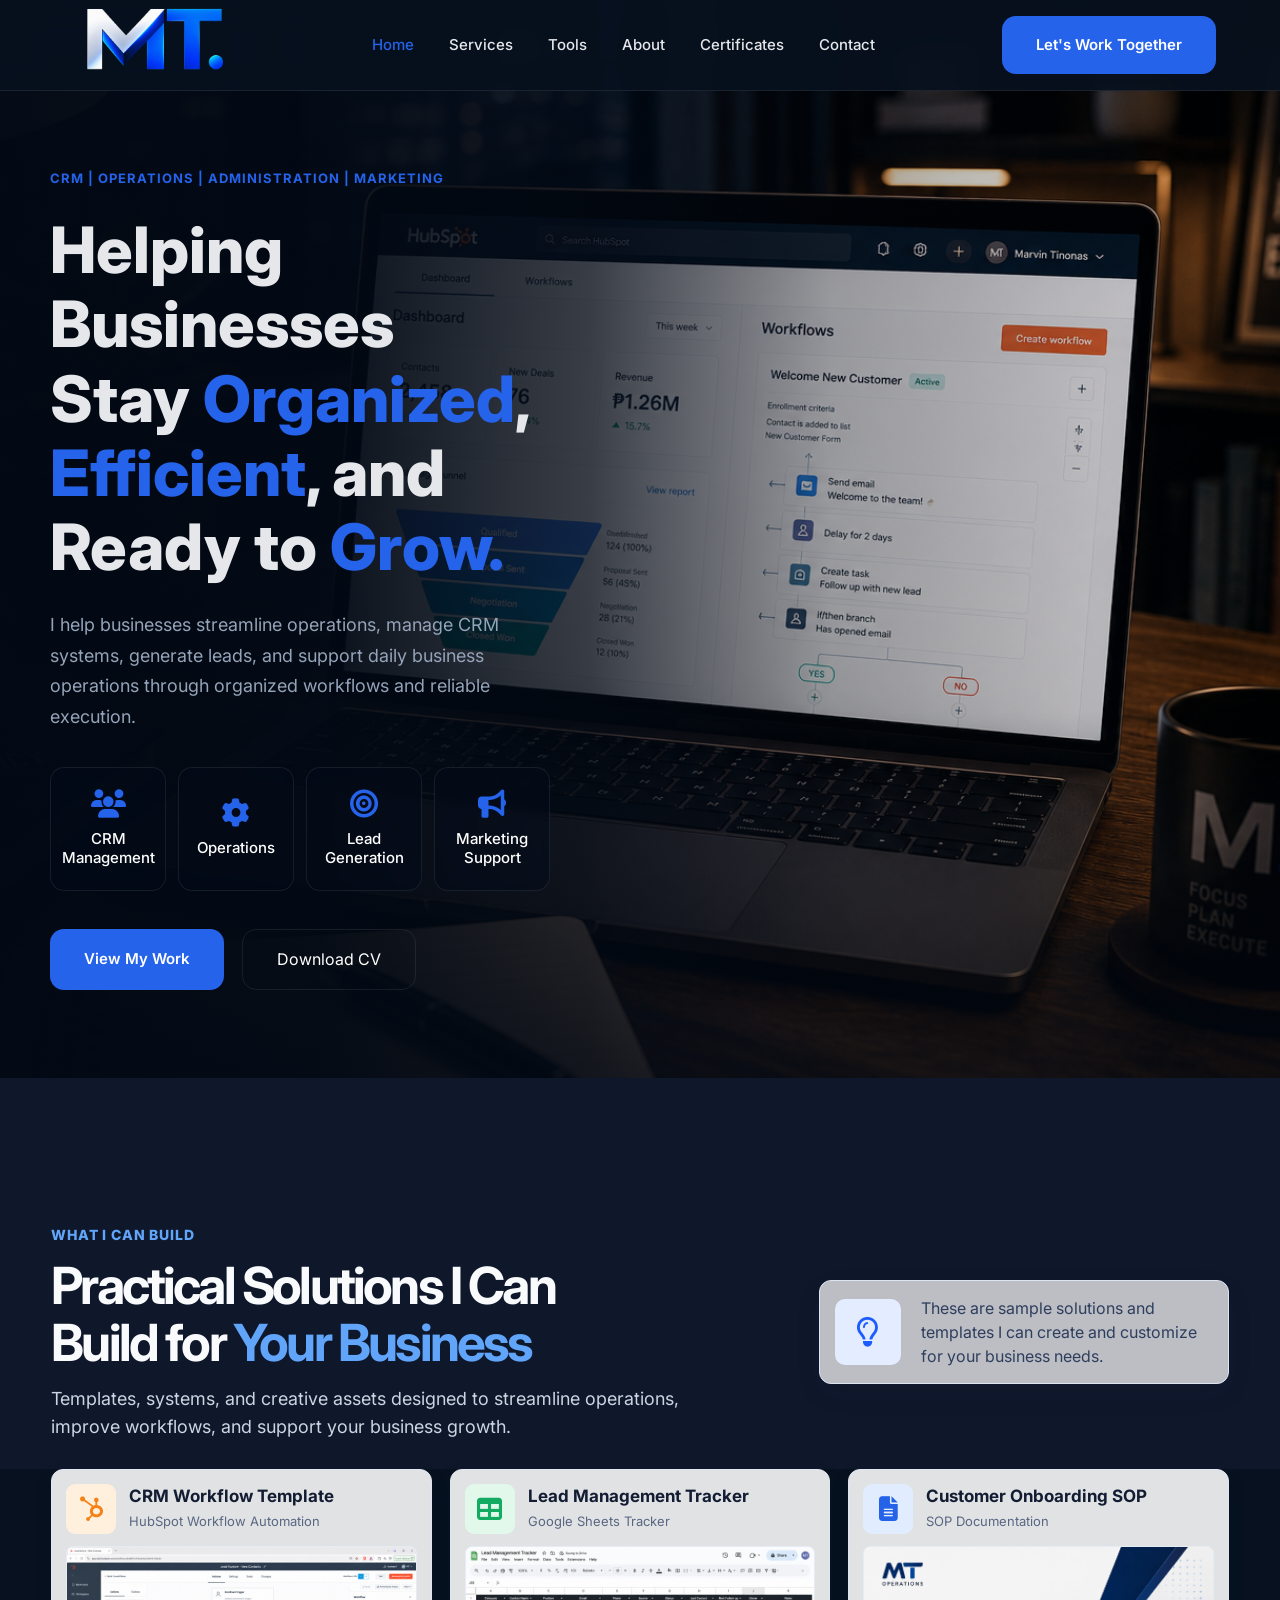
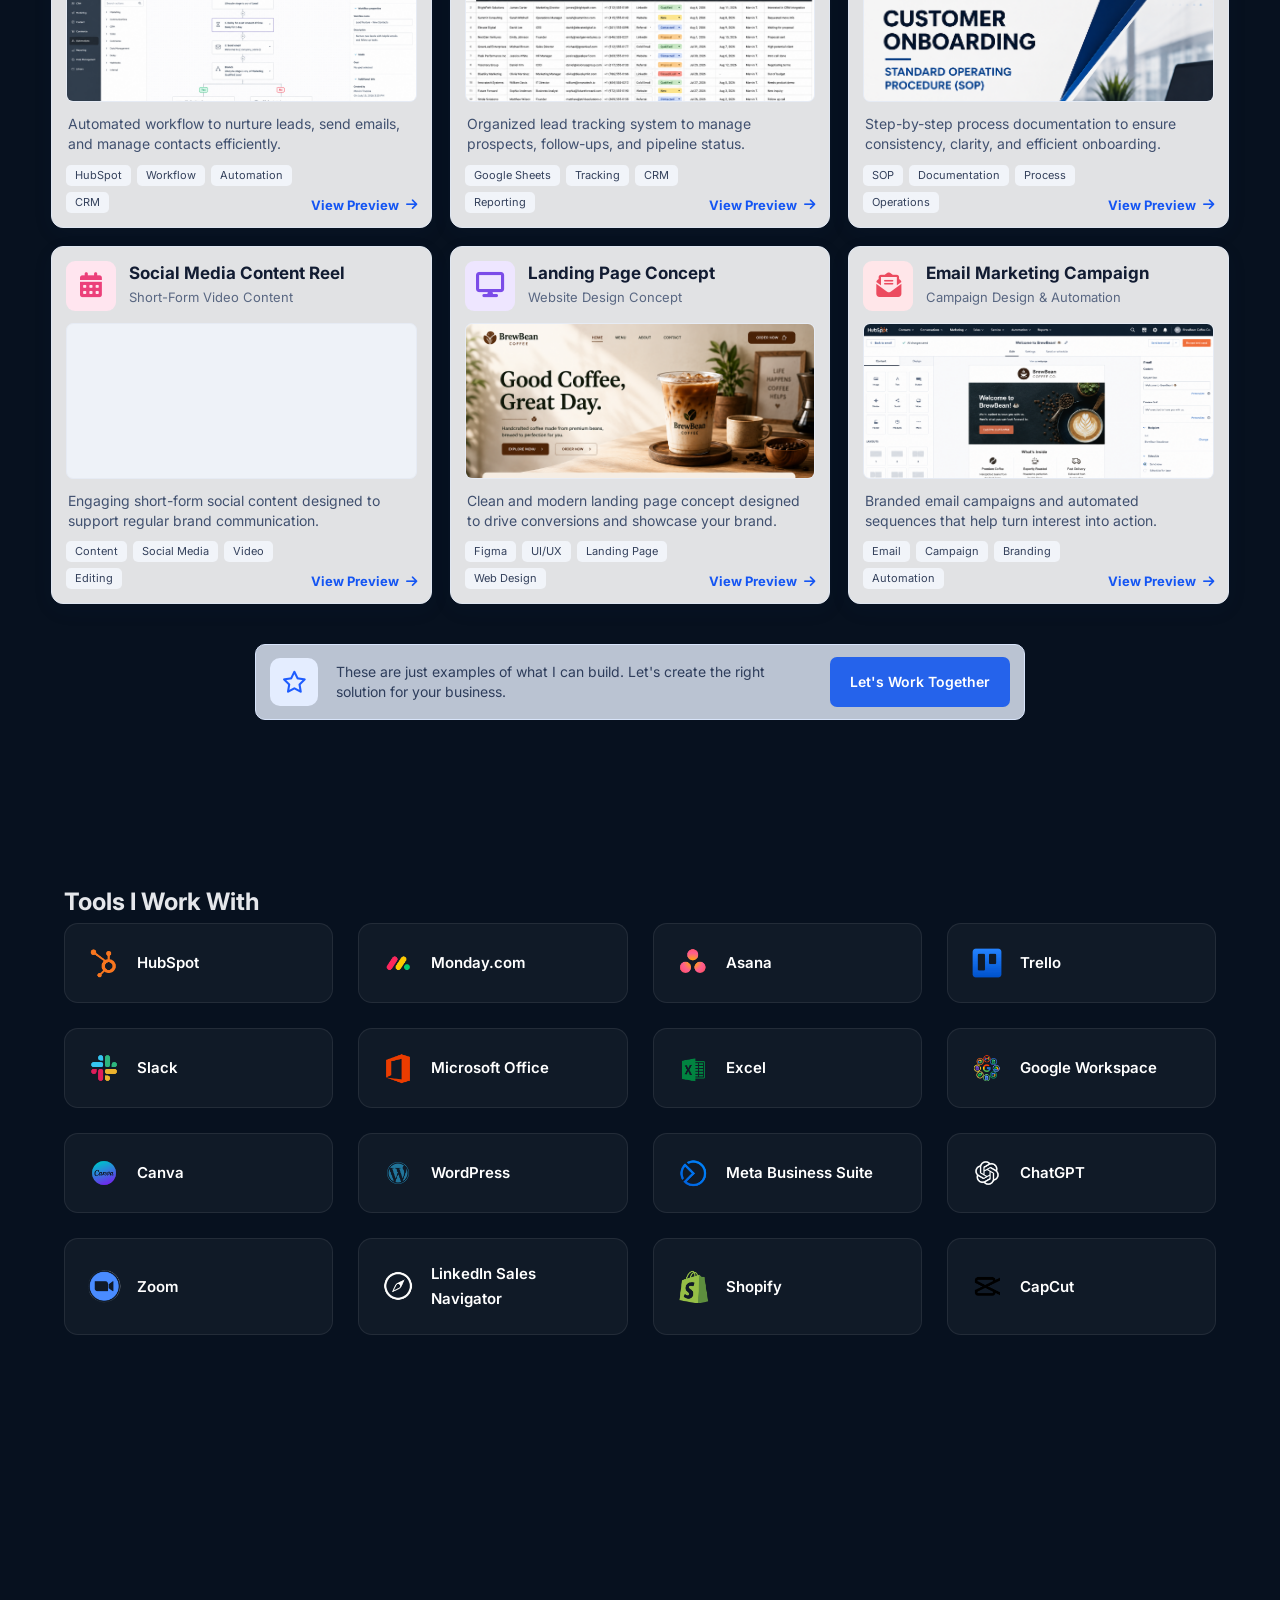
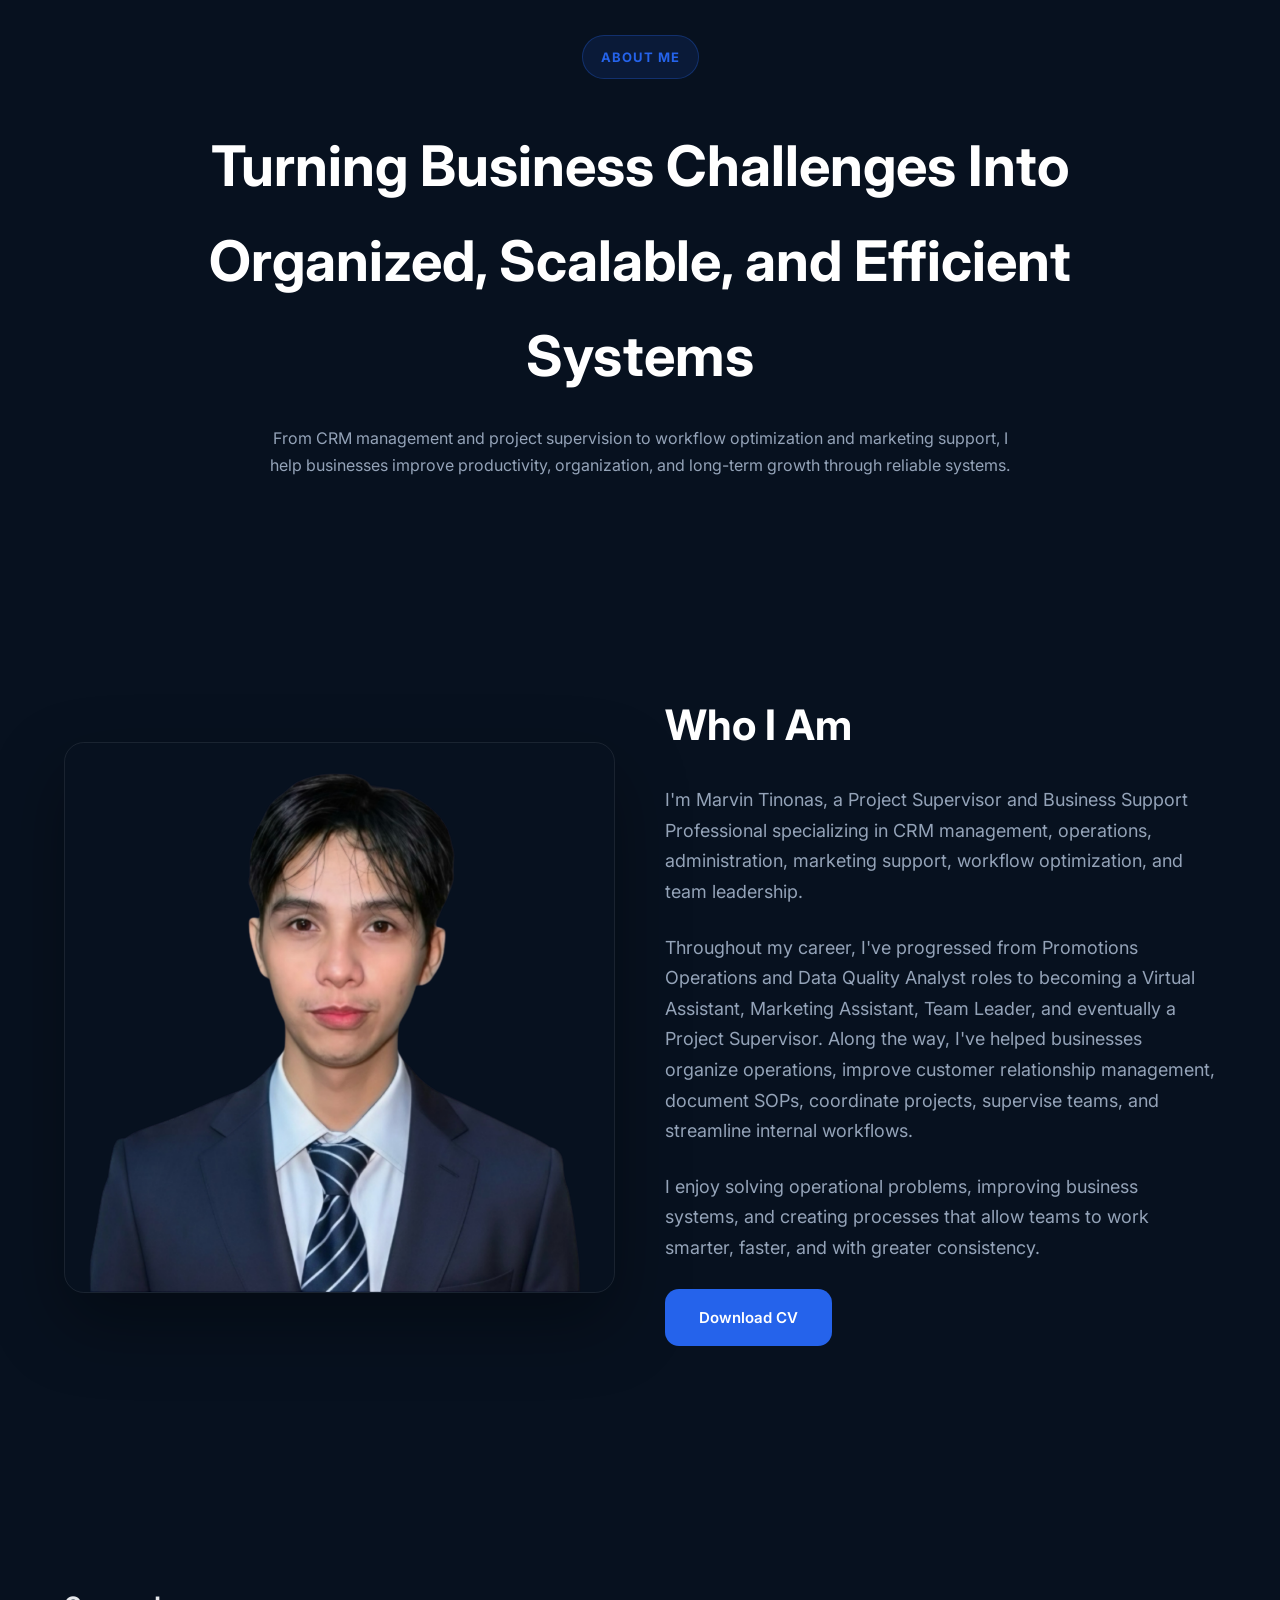
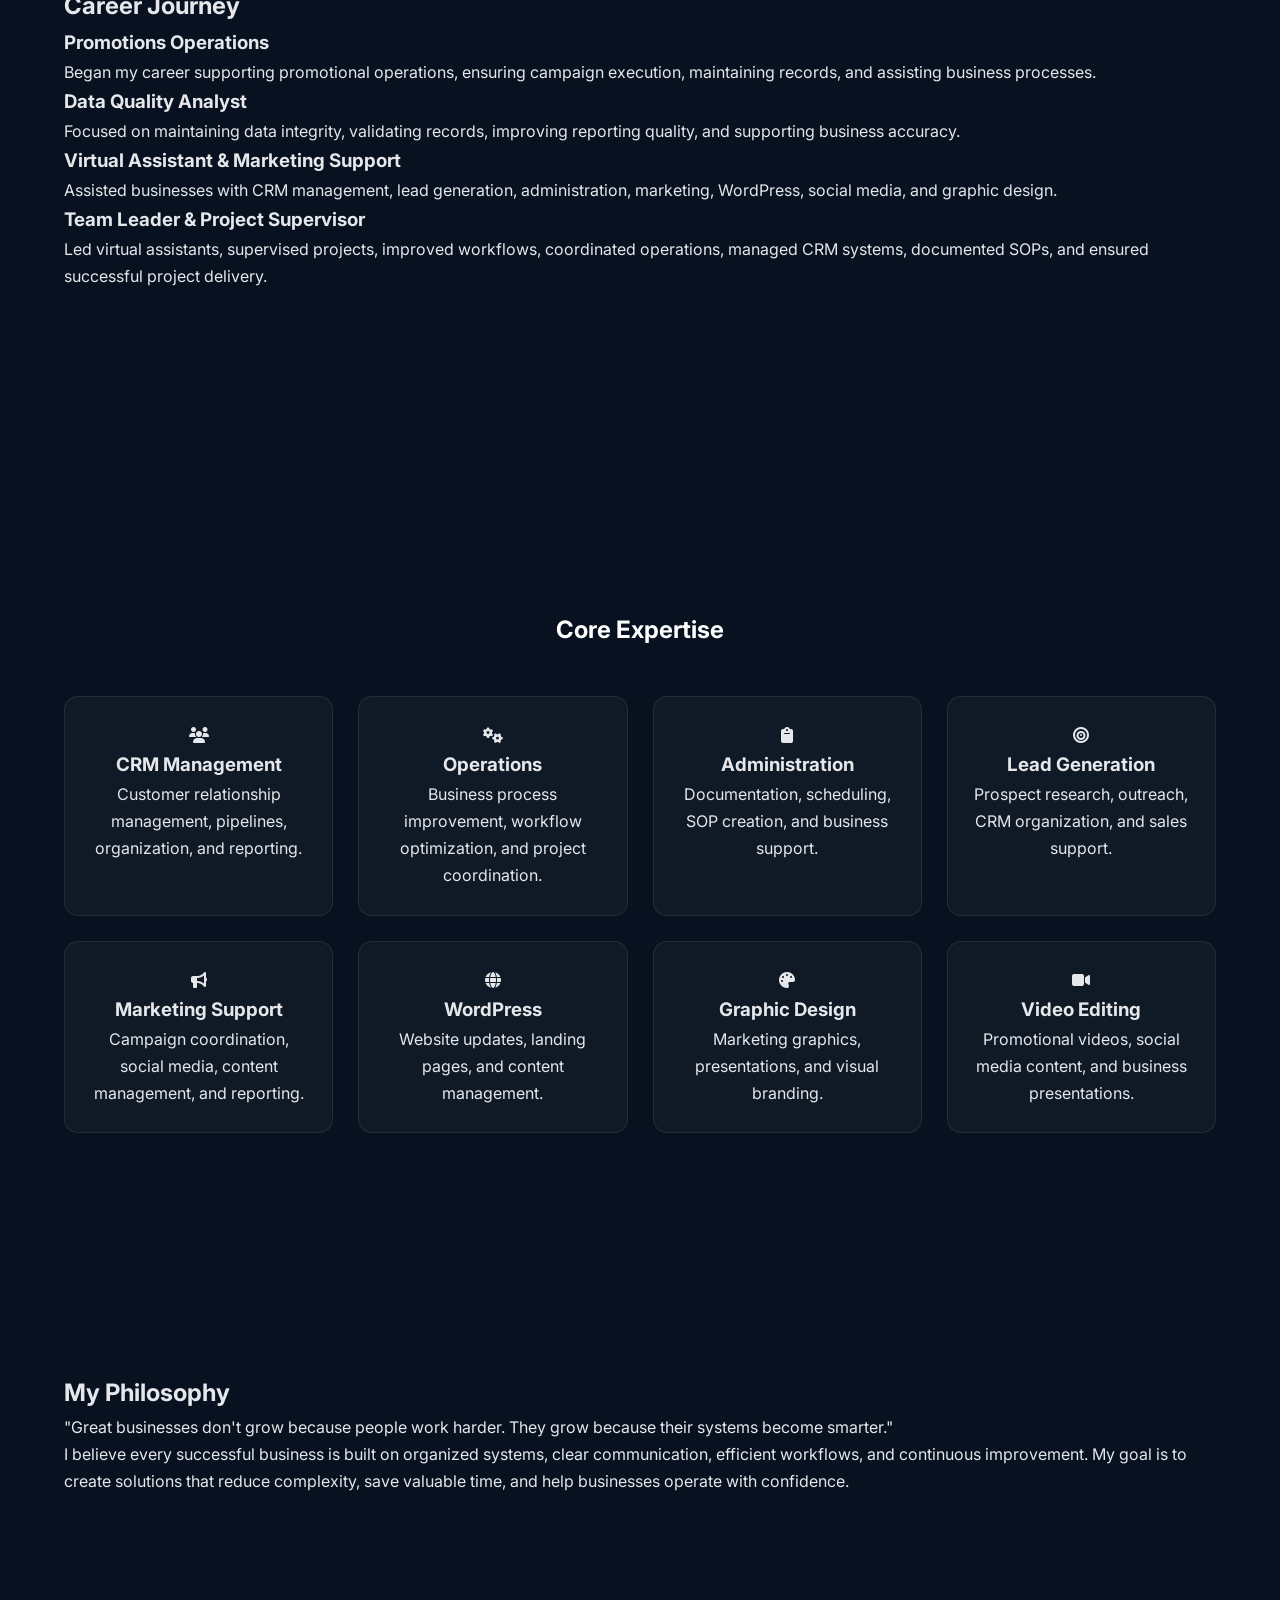
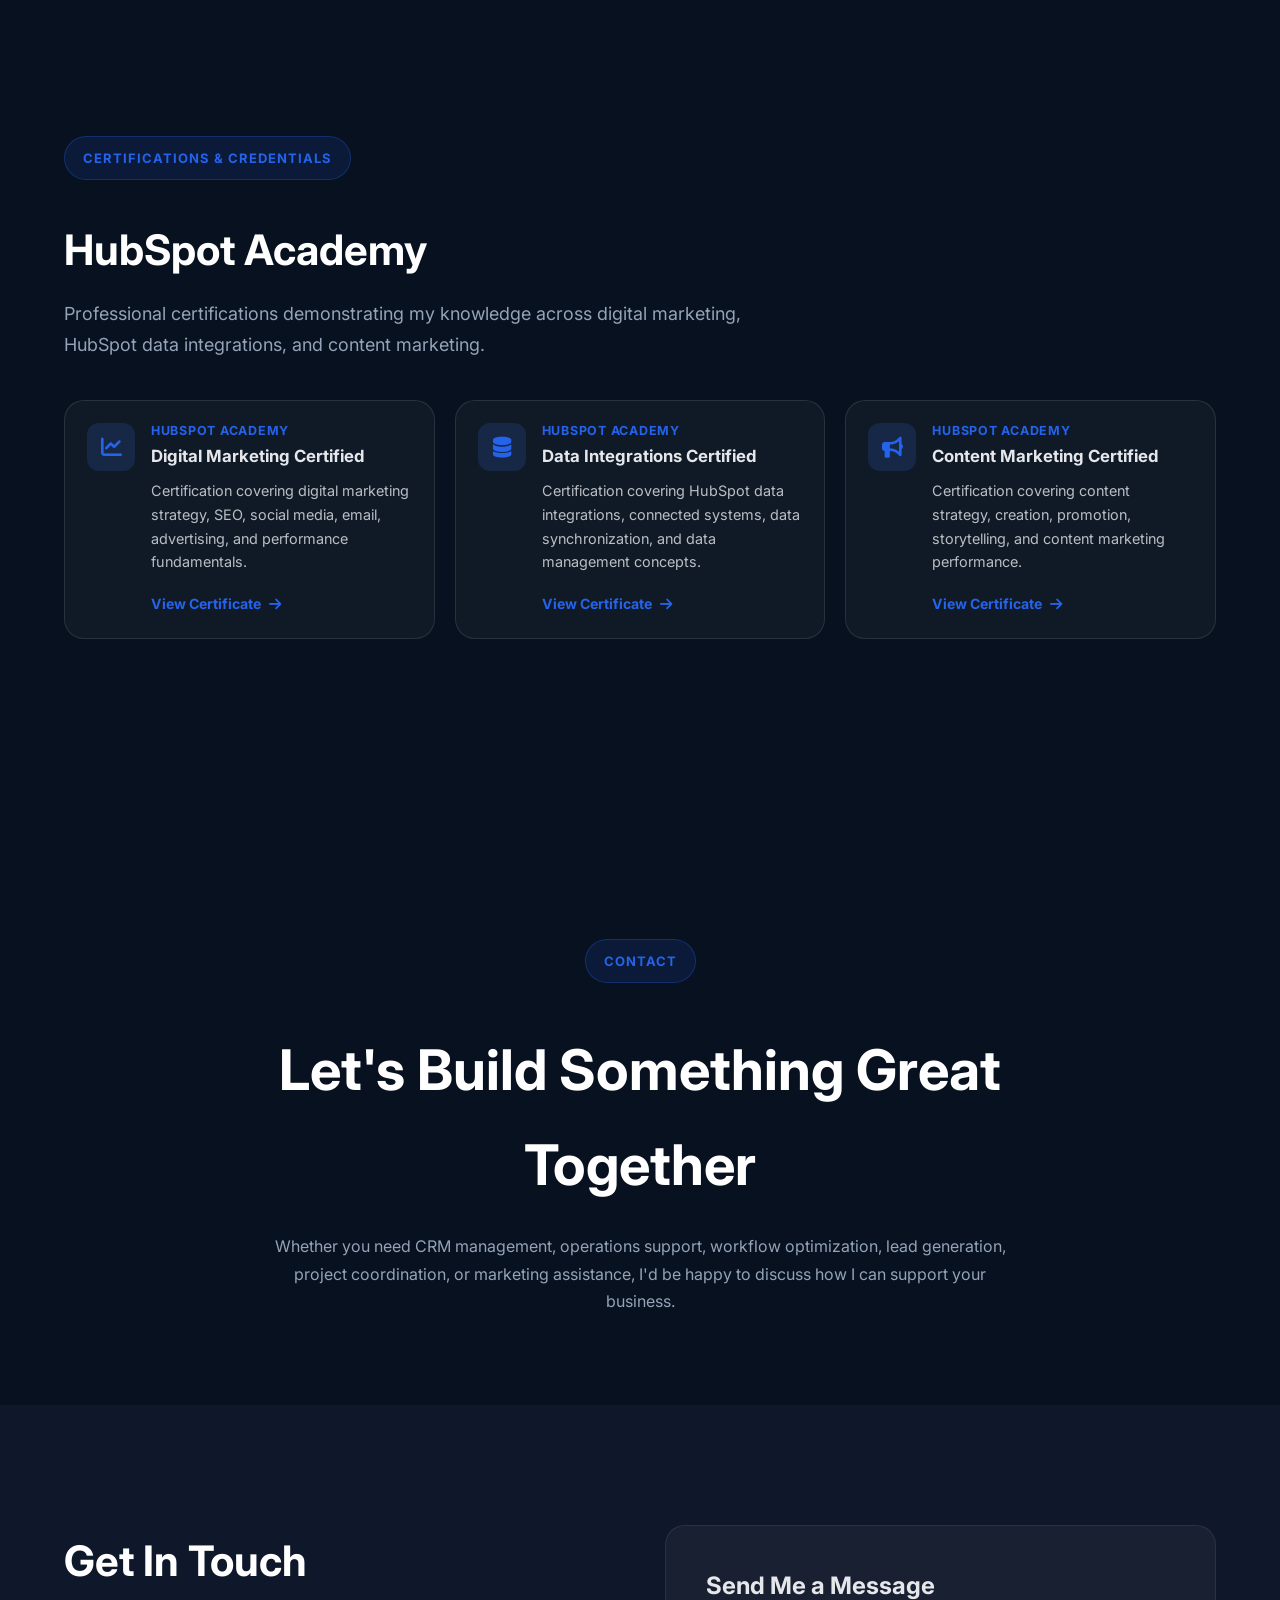
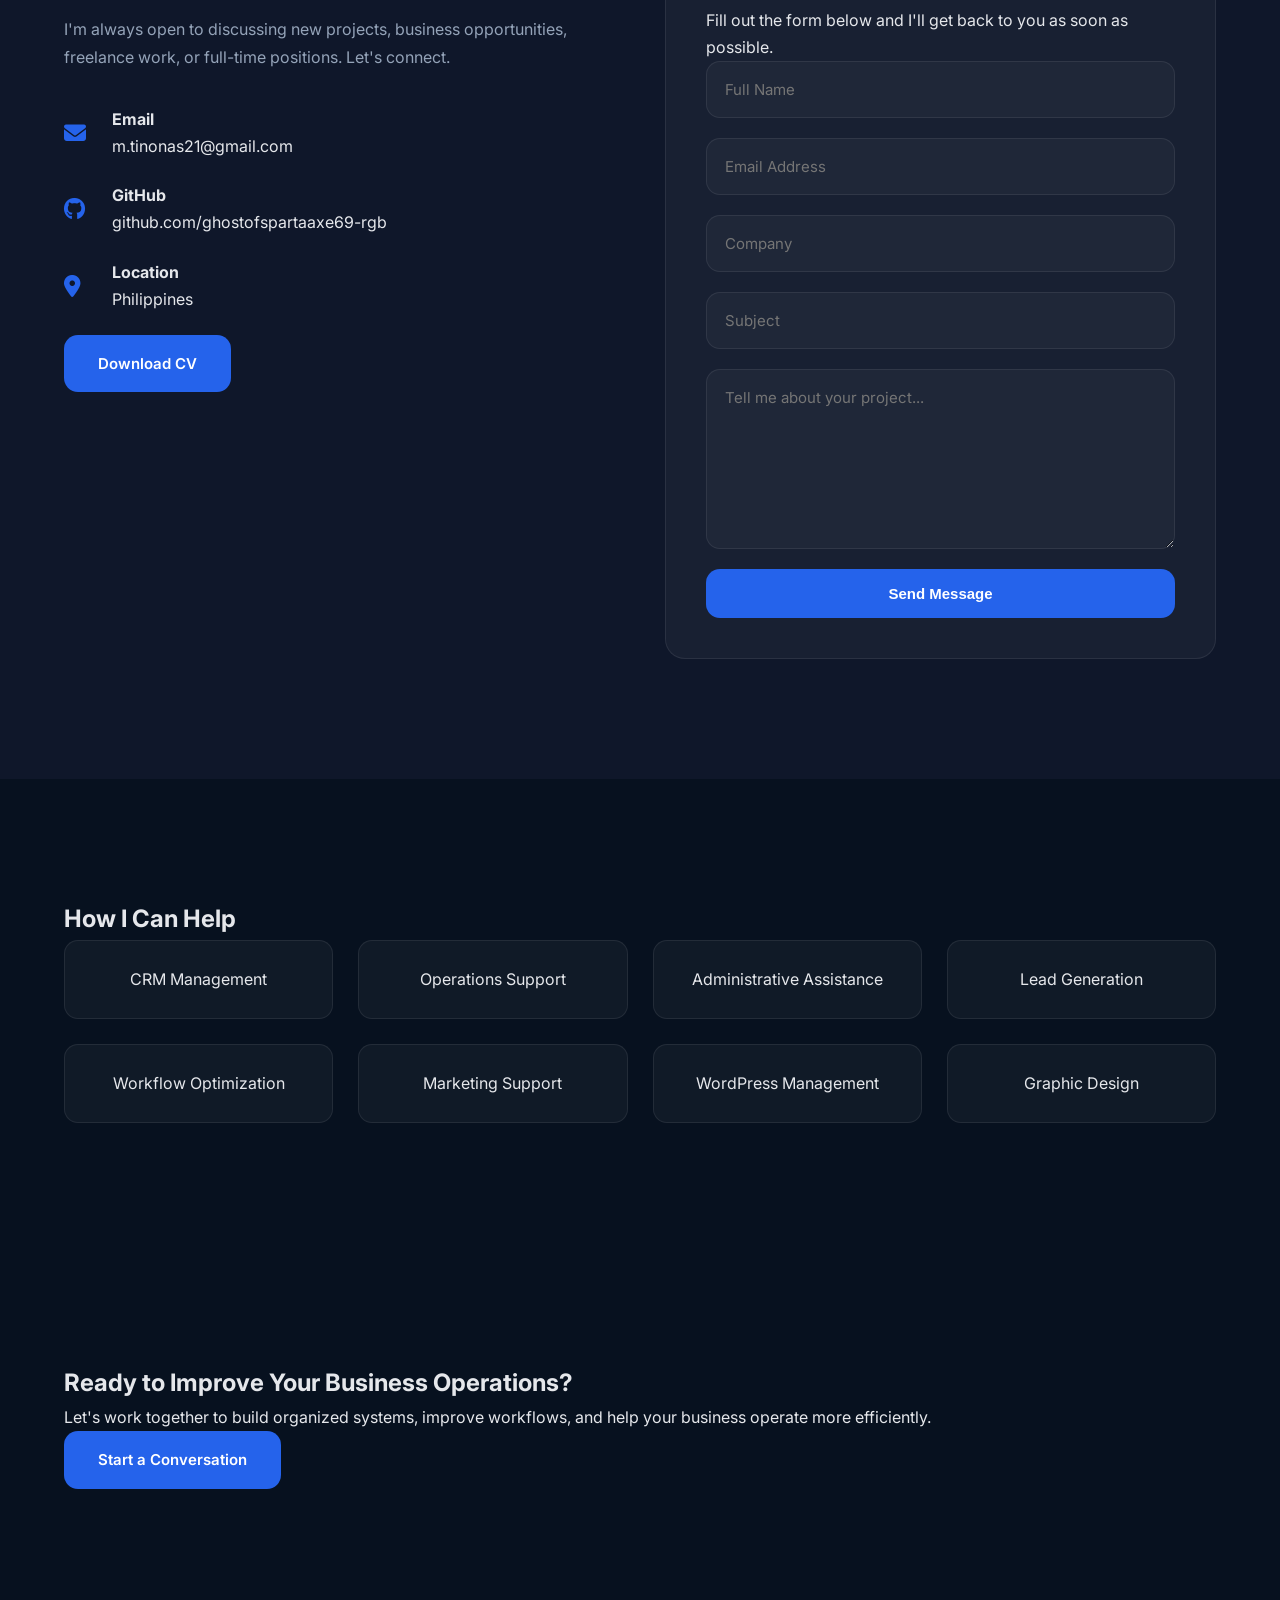
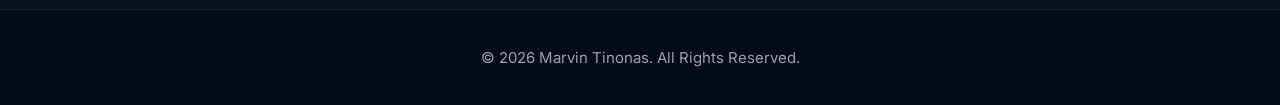
==== commit d32ddaf5: "Update index.html" ====
--- a/index.html
+++ b/index.html
@@ -14,44 +14,264 @@
     <link rel="stylesheet" href="css/animations.css">
 
     <!-- Font Awesome -->
-    <link rel="stylesheet"
-        href="https://cdnjs.cloudflare.com/ajax/libs/font-awesome/6.7.2/css/all.min.css">
+    <link
+        rel="stylesheet"
+        href="https://cdnjs.cloudflare.com/ajax/libs/font-awesome/6.7.2/css/all.min.css"
+    >
 
     <!-- Google Font -->
-    <link href="https://fonts.googleapis.com/css2?family=Inter:wght@300;400;500;600;700;800;900&display=swap"
-        rel="stylesheet">
+    <link
+        href="https://fonts.googleapis.com/css2?family=Inter:wght@300;400;500;600;700;800;900&display=swap"
+        rel="stylesheet"
+    >
+
+    <!--
+        Certification-only styles.
+        These selectors are scoped to #certifications so they do not
+        change the Tools section or any other cards on the portfolio.
+    -->
+    <style>
+        #certifications.certifications-section {
+            position: relative;
+        }
+
+        #certifications .certifications-header {
+            max-width: 760px;
+            margin-bottom: 40px;
+        }
+
+        #certifications .certifications-header h2 {
+            margin-top: 14px;
+            margin-bottom: 14px;
+        }
+
+        #certifications .certifications-header p {
+            margin: 0;
+            line-height: 1.7;
+        }
+
+        #certifications .certifications-grid {
+            display: grid;
+            grid-template-columns: repeat(3, minmax(0, 1fr));
+            gap: 20px;
+        }
+
+        #certifications .certificate-card {
+            display: flex;
+            align-items: flex-start;
+            gap: 16px;
+
+            min-width: 0;
+            height: 100%;
+
+            padding: 22px;
+
+            background:
+                var(
+                    --card-bg,
+                    var(
+                        --card-background,
+                        var(--surface-color, rgba(255, 255, 255, 0.04))
+                    )
+                );
+
+            border: 1px solid
+                var(
+                    --border-color,
+                    rgba(255, 255, 255, 0.1)
+                );
+
+            border-radius:
+                var(
+                    --border-radius,
+                    var(--radius-lg, 16px)
+                );
+
+            transition:
+                transform var(--transition, 0.3s ease),
+                border-color var(--transition, 0.3s ease),
+                box-shadow var(--transition, 0.3s ease);
+        }
+
+        #certifications .certificate-card:hover {
+            transform: translateY(-4px);
+
+            border-color:
+                var(
+                    --primary-color,
+                    var(--primary, #3b82f6)
+                );
+
+            box-shadow: 0 14px 35px rgba(0, 0, 0, 0.18);
+        }
+
+        #certifications .certificate-card-icon {
+            display: flex;
+            align-items: center;
+            justify-content: center;
+
+            flex: 0 0 48px;
+
+            width: 48px;
+            height: 48px;
+
+            border-radius: 12px;
+
+            background:
+                color-mix(
+                    in srgb,
+                    var(--primary-color, #3b82f6) 14%,
+                    transparent
+                );
+
+            color:
+                var(
+                    --primary-color,
+                    var(--primary, #3b82f6)
+                );
+
+            font-size: 21px;
+        }
+
+        @supports not (background: color-mix(in srgb, #000 10%, transparent)) {
+            #certifications .certificate-card-icon {
+                background: rgba(59, 130, 246, 0.12);
+            }
+        }
+
+        #certifications .certificate-card-content {
+            display: flex;
+            flex: 1;
+            min-width: 0;
+            flex-direction: column;
+        }
+
+        #certifications .certificate-provider {
+            margin: 0 0 6px;
+
+            color:
+                var(
+                    --primary-color,
+                    var(--primary, #3b82f6)
+                );
+
+            font-size: 0.78rem;
+            font-weight: 700;
+            line-height: 1.3;
+            letter-spacing: 0.06em;
+            text-transform: uppercase;
+        }
+
+        #certifications .certificate-card h3 {
+            margin: 0 0 10px;
+            font-size: 1.05rem;
+            line-height: 1.4;
+        }
+
+        #certifications .certificate-description {
+            margin: 0 0 18px;
+
+            font-size: 0.9rem;
+            line-height: 1.65;
+
+            opacity: 0.8;
+        }
+
+        #certifications .certificate-link {
+            display: inline-flex;
+            align-items: center;
+            gap: 8px;
+
+            width: fit-content;
+            margin-top: auto;
+
+            color:
+                var(
+                    --primary-color,
+                    var(--primary, #3b82f6)
+                );
+
+            font-size: 0.88rem;
+            font-weight: 700;
+            text-decoration: none;
+
+            transition:
+                gap var(--transition, 0.3s ease),
+                opacity var(--transition, 0.3s ease);
+        }
+
+        #certifications .certificate-link:hover {
+            gap: 11px;
+            opacity: 0.85;
+        }
+
+        /* Tablet: 2 cards */
+        @media (max-width: 992px) {
+            #certifications .certifications-grid {
+                grid-template-columns: repeat(2, minmax(0, 1fr));
+            }
+        }
+
+        /* Mobile: 1 card */
+        @media (max-width: 768px) {
+            #certifications .certifications-grid {
+                grid-template-columns: 1fr;
+            }
+
+            #certifications .certificate-card {
+                padding: 20px;
+            }
+        }
+    </style>
 </head>
 
 <body>
+
     <header>
         <nav class="navbar">
+
             <div class="logo">
-                <a href="#hero"><img src="assets/images/branding/logo.png" alt="Marvin Tinonas Logo"></a>
+                <a href="#hero">
+                    <img
+                        src="assets/images/branding/logo.png"
+                        alt="Marvin Tinonas Logo"
+                    >
+                </a>
             </div>
+
             <ul class="nav-links">
-    <li><a href="#hero" class="active">Home</a></li>
-    <li><a href="#services">Services</a></li>
-    <li><a href="#tools">Tools</a></li>
-    <li><a href="#about">About</a></li>
-    <li><a href="#certifications">Certificates</a></li>
-    <li><a href="#contact">Contact</a></li>
-</ul>
-            <a href="#contact" class="btn-primary">Let's Work Together</a>
+                <li><a href="#hero" class="active">Home</a></li>
+                <li><a href="#services">Services</a></li>
+                <li><a href="#tools">Tools</a></li>
+                <li><a href="#about">About</a></li>
+                <li><a href="#certifications">Certificates</a></li>
+                <li><a href="#contact">Contact</a></li>
+            </ul>
+
+            <a href="#contact" class="btn-primary">
+                Let's Work Together
+            </a>
+
         </nav>
     </header>
-<section id="hero">
+
+
+    <!-- ========================= -->
+    <!-- HERO -->
+    <!-- ========================= -->
+
+    <section id="hero">
 
         <div class="hero-background" aria-hidden="true">
             <img
                 src="assets/images/hero/hero-crm.webp"
-                alt="">
+                alt=""
+            >
         </div>
 
         <div class="hero-overlay" aria-hidden="true"></div>
 
         <div class="hero-container">
-
-            <!-- Left -->
 
             <div class="hero-left">
 
@@ -60,383 +280,713 @@
                 </span>
 
                 <h1>
-
                     Helping Businesses
-
                     <br>
-
                     Stay <span>Organized</span>,
-
                     <br>
-
                     <span>Efficient</span>, and
-
                     <br>
-
                     Ready to <span>Grow.</span>
-
                 </h1>
 
                 <p>
-
                     I help businesses streamline operations,
                     manage CRM systems,
                     generate leads,
                     and support daily business operations through organized workflows and reliable execution.
-
                 </p>
 
-                <!-- Badges -->
-
                 <div class="hero-badges">
 
                     <div class="badge">
-
                         <i class="fa-solid fa-users"></i>
-
                         <span>CRM Management</span>
-
                     </div>
 
                     <div class="badge">
-
                         <i class="fa-solid fa-gear"></i>
-
                         <span>Operations</span>
-
                     </div>
 
                     <div class="badge">
-
                         <i class="fa-solid fa-bullseye"></i>
-
                         <span>Lead Generation</span>
-
                     </div>
 
                     <div class="badge">
-
                         <i class="fa-solid fa-bullhorn"></i>
-
                         <span>Marketing Support</span>
-
-                    </div>
-
-                </div>
-
-                <!-- Buttons -->
+                    </div>
+
+                </div>
 
                 <div class="hero-buttons">
 
-                  <a href="#services" class="btn-primary">
-
-    View My Work
-
-</a>
-
-                    <a href="assets/document/Marvintinonas.pdf" class="btn-secondary" download>
-
+                    <a href="#services" class="btn-primary">
+                        View My Work
+                    </a>
+
+                    <a
+                        href="assets/document/Marvintinonas.pdf"
+                        class="btn-secondary"
+                        download
+                    >
                         Download CV
-
                     </a>
 
                 </div>
 
             </div>
 
-
-
-
-
         </div>
 
     </section>
 
-        <section id="services" class="solutions-hero">
-            <div class="solutions-shell">
-                <div class="solutions-intro">
-                    <p class="solutions-eyebrow">What I Can Build</p>
-                    <h1>Practical Solutions I Can<br>Build for <span>Your Business</span></h1>
-                    <p>Templates, systems, and creative assets designed to streamline operations, improve workflows, and support your business growth.</p>
-                </div>
-
-                <aside class="solutions-note">
-                    <span class="solutions-note-icon"><i class="fa-regular fa-lightbulb"></i></span>
-                    <p>These are sample solutions and templates I can create and customize for your business needs.</p>
-                </aside>
+
+    <!-- ========================= -->
+    <!-- SERVICES / SOLUTIONS -->
+    <!-- ========================= -->
+
+    <section id="services" class="solutions-hero">
+
+        <div class="solutions-shell">
+
+            <div class="solutions-intro">
+
+                <p class="solutions-eyebrow">
+                    What I Can Build
+                </p>
+
+                <h1>
+                    Practical Solutions I Can
+                    <br>
+                    Build for <span>Your Business</span>
+                </h1>
+
+                <p>
+                    Templates, systems, and creative assets designed to
+                    streamline operations, improve workflows, and support
+                    your business growth.
+                </p>
+
             </div>
-        </section>
-
-        <section class="solutions-grid-section" aria-label="Sample solutions">
-            <div class="solutions-shell">
-                <div class="solutions-grid">
-                    <article class="solution-card">
-                        <div class="solution-card-heading">
-                            <span class="solution-icon solution-icon--orange"><i class="fa-brands fa-hubspot"></i></span>
-                            <div>
-                                <h2>CRM Workflow Template</h2>
-                                <p>HubSpot Workflow Automation</p>
-                            </div>
+
+            <aside class="solutions-note">
+
+                <span class="solutions-note-icon">
+                    <i class="fa-regular fa-lightbulb"></i>
+                </span>
+
+                <p>
+                    These are sample solutions and templates I can create
+                    and customize for your business needs.
+                </p>
+
+            </aside>
+
+        </div>
+
+    </section>
+
+
+    <section
+        class="solutions-grid-section"
+        aria-label="Sample solutions"
+    >
+
+        <div class="solutions-shell">
+
+            <div class="solutions-grid">
+
+
+                <!-- CRM WORKFLOW -->
+
+                <article class="solution-card">
+
+                    <div class="solution-card-heading">
+
+                        <span class="solution-icon solution-icon--orange">
+                            <i class="fa-brands fa-hubspot"></i>
+                        </span>
+
+                        <div>
+                            <h2>CRM Workflow Template</h2>
+                            <p>HubSpot Workflow Automation</p>
                         </div>
-                        <div class="solution-media">
-                            <img src="assets/projects/hubspot/hubspot-workflow.webp" alt="HubSpot workflow automation example">
-                            <button type="button" class="solution-media-trigger" data-gallery="crm" aria-label="Open CRM Workflow Template preview">Open preview</button>
+
+                    </div>
+
+                    <div class="solution-media">
+
+                        <img
+                            src="assets/projects/hubspot/hubspot-workflow.webp"
+                            alt="HubSpot workflow automation example"
+                        >
+
+                        <button
+                            type="button"
+                            class="solution-media-trigger"
+                            data-gallery="crm"
+                            aria-label="Open CRM Workflow Template preview"
+                        >
+                            Open preview
+                        </button>
+
+                    </div>
+
+                    <p class="solution-description">
+                        Automated workflow to nurture leads, send emails,
+                        and manage contacts efficiently.
+                    </p>
+
+                    <div class="solution-card-footer">
+
+                        <div class="solution-tags">
+                            <span>HubSpot</span>
+                            <span>Workflow</span>
+                            <span>Automation</span>
+                            <span>CRM</span>
                         </div>
-                        <p class="solution-description">Automated workflow to nurture leads, send emails, and manage contacts efficiently.</p>
-                        <div class="solution-card-footer">
-                            <div class="solution-tags"><span>HubSpot</span><span>Workflow</span><span>Automation</span><span>CRM</span></div>
-                            <button type="button" class="solution-link" data-gallery="crm">View Preview <i class="fa-solid fa-arrow-right"></i></button>
+
+                        <button
+                            type="button"
+                            class="solution-link"
+                            data-gallery="crm"
+                        >
+                            View Preview
+                            <i class="fa-solid fa-arrow-right"></i>
+                        </button>
+
+                    </div>
+
+                </article>
+
+
+                <!-- LEAD TRACKER -->
+
+                <article class="solution-card">
+
+                    <div class="solution-card-heading">
+
+                        <span class="solution-icon solution-icon--green">
+                            <i class="fa-solid fa-table"></i>
+                        </span>
+
+                        <div>
+                            <h2>Lead Management Tracker</h2>
+                            <p>Google Sheets Tracker</p>
                         </div>
-                    </article>
-
-                    <article class="solution-card">
-                        <div class="solution-card-heading">
-                            <span class="solution-icon solution-icon--green"><i class="fa-solid fa-table"></i></span>
-                            <div>
-                                <h2>Lead Management Tracker</h2>
-                                <p>Google Sheets Tracker</p>
-                            </div>
+
+                    </div>
+
+                    <div class="solution-media">
+
+                        <img
+                            src="assets/projects/lead-tracker/lead-tracker-sheet.webp"
+                            alt="Lead management spreadsheet example"
+                        >
+
+                        <button
+                            type="button"
+                            class="solution-media-trigger"
+                            data-gallery="lead-tracker"
+                            aria-label="Open Lead Management Tracker preview"
+                        >
+                            Open preview
+                        </button>
+
+                    </div>
+
+                    <p class="solution-description">
+                        Organized lead tracking system to manage prospects,
+                        follow-ups, and pipeline status.
+                    </p>
+
+                    <div class="solution-card-footer">
+
+                        <div class="solution-tags">
+                            <span>Google Sheets</span>
+                            <span>Tracking</span>
+                            <span>CRM</span>
+                            <span>Reporting</span>
                         </div>
-                        <div class="solution-media">
-                            <img src="assets/projects/lead-tracker/lead-tracker-sheet.webp" alt="Lead management spreadsheet example">
-                            <button type="button" class="solution-media-trigger" data-gallery="lead-tracker" aria-label="Open Lead Management Tracker preview">Open preview</button>
+
+                        <button
+                            type="button"
+                            class="solution-link"
+                            data-gallery="lead-tracker"
+                        >
+                            View Preview
+                            <i class="fa-solid fa-arrow-right"></i>
+                        </button>
+
+                    </div>
+
+                </article>
+
+
+                <!-- ONBOARDING SOP -->
+
+                <article class="solution-card">
+
+                    <div class="solution-card-heading">
+
+                        <span class="solution-icon solution-icon--blue">
+                            <i class="fa-solid fa-file-lines"></i>
+                        </span>
+
+                        <div>
+                            <h2>Customer Onboarding SOP</h2>
+                            <p>SOP Documentation</p>
                         </div>
-                        <p class="solution-description">Organized lead tracking system to manage prospects, follow-ups, and pipeline status.</p>
-                        <div class="solution-card-footer">
-                            <div class="solution-tags"><span>Google Sheets</span><span>Tracking</span><span>CRM</span><span>Reporting</span></div>
-                            <button type="button" class="solution-link" data-gallery="lead-tracker">View Preview <i class="fa-solid fa-arrow-right"></i></button>
+
+                    </div>
+
+                    <div class="solution-media">
+
+                        <img
+                            src="assets/projects/customer-onboarding-sop/cover.webp"
+                            alt="Customer onboarding standard operating procedure example"
+                        >
+
+                        <button
+                            type="button"
+                            class="solution-media-trigger"
+                            data-gallery="onboarding-sop"
+                            aria-label="Open Customer Onboarding SOP preview"
+                        >
+                            Open preview
+                        </button>
+
+                    </div>
+
+                    <p class="solution-description">
+                        Step-by-step process documentation to ensure
+                        consistency, clarity, and efficient onboarding.
+                    </p>
+
+                    <div class="solution-card-footer">
+
+                        <div class="solution-tags">
+                            <span>SOP</span>
+                            <span>Documentation</span>
+                            <span>Process</span>
+                            <span>Operations</span>
                         </div>
-                    </article>
-
-                    <article class="solution-card">
-                        <div class="solution-card-heading">
-                            <span class="solution-icon solution-icon--blue"><i class="fa-solid fa-file-lines"></i></span>
-                            <div>
-                                <h2>Customer Onboarding SOP</h2>
-                                <p>SOP Documentation</p>
-                            </div>
+
+                        <button
+                            type="button"
+                            class="solution-link"
+                            data-gallery="onboarding-sop"
+                        >
+                            View Preview
+                            <i class="fa-solid fa-arrow-right"></i>
+                        </button>
+
+                    </div>
+
+                </article>
+
+
+                <!-- SOCIAL VIDEO -->
+
+                <article class="solution-card">
+
+                    <div class="solution-card-heading">
+
+                        <span class="solution-icon solution-icon--pink">
+                            <i class="fa-solid fa-calendar-days"></i>
+                        </span>
+
+                        <div>
+                            <h2>Social Media Content Reel</h2>
+                            <p>Short-Form Video Content</p>
                         </div>
-                        <div class="solution-media">
-                            <img src="assets/projects/customer-onboarding-sop/cover.webp" alt="Customer onboarding standard operating procedure example">
-                            <button type="button" class="solution-media-trigger" data-gallery="onboarding-sop" aria-label="Open Customer Onboarding SOP preview">Open preview</button>
+
+                    </div>
+
+                    <div class="solution-media">
+
+                        <video
+                            autoplay
+                            muted
+                            loop
+                            playsinline
+                            aria-label="Social media video editing example"
+                        >
+                            <source
+                                src="assets/projects/video-editing/social-media-reel.mp4"
+                                type="video/mp4"
+                            >
+                        </video>
+
+                        <button
+                            type="button"
+                            class="solution-media-trigger"
+                            data-gallery="social-video"
+                            aria-label="Open Social Media Content Reel preview"
+                        >
+                            Open preview
+                        </button>
+
+                    </div>
+
+                    <p class="solution-description">
+                        Engaging short-form social content designed to support
+                        regular brand communication.
+                    </p>
+
+                    <div class="solution-card-footer">
+
+                        <div class="solution-tags">
+                            <span>Content</span>
+                            <span>Social Media</span>
+                            <span>Video</span>
+                            <span>Editing</span>
                         </div>
-                        <p class="solution-description">Step-by-step process documentation to ensure consistency, clarity, and efficient onboarding.</p>
-                        <div class="solution-card-footer">
-                            <div class="solution-tags"><span>SOP</span><span>Documentation</span><span>Process</span><span>Operations</span></div>
-                            <button type="button" class="solution-link" data-gallery="onboarding-sop">View Preview <i class="fa-solid fa-arrow-right"></i></button>
+
+                        <button
+                            type="button"
+                            class="solution-link"
+                            data-gallery="social-video"
+                        >
+                            View Preview
+                            <i class="fa-solid fa-arrow-right"></i>
+                        </button>
+
+                    </div>
+
+                </article>
+
+
+                <!-- LANDING PAGE -->
+
+                <article class="solution-card">
+
+                    <div class="solution-card-heading">
+
+                        <span class="solution-icon solution-icon--purple">
+                            <i class="fa-solid fa-display"></i>
+                        </span>
+
+                        <div>
+                            <h2>Landing Page Concept</h2>
+                            <p>Website Design Concept</p>
                         </div>
-                    </article>
-
-                    <article class="solution-card">
-                        <div class="solution-card-heading">
-                            <span class="solution-icon solution-icon--pink"><i class="fa-solid fa-calendar-days"></i></span>
-                            <div>
-                                <h2>Social Media Content Reel</h2>
-                                <p>Short-Form Video Content</p>
-                            </div>
+
+                    </div>
+
+                    <div class="solution-media">
+
+                        <img
+                            src="assets/projects/landing-page/homepage.webp"
+                            alt="Landing page design concept"
+                        >
+
+                        <button
+                            type="button"
+                            class="solution-media-trigger"
+                            data-gallery="landing-page"
+                            aria-label="Open Landing Page Concept preview"
+                        >
+                            Open preview
+                        </button>
+
+                    </div>
+
+                    <p class="solution-description">
+                        Clean and modern landing page concept designed to
+                        drive conversions and showcase your brand.
+                    </p>
+
+                    <div class="solution-card-footer">
+
+                        <div class="solution-tags">
+                            <span>Figma</span>
+                            <span>UI/UX</span>
+                            <span>Landing Page</span>
+                            <span>Web Design</span>
                         </div>
-                        <div class="solution-media">
-                            <video autoplay muted loop playsinline aria-label="Social media video editing example">
-                                <source src="assets/projects/video-editing/social-media-reel.mp4" type="video/mp4">
-                            </video>
-                            <button type="button" class="solution-media-trigger" data-gallery="social-video" aria-label="Open Social Media Content Reel preview">Open preview</button>
+
+                        <button
+                            type="button"
+                            class="solution-link"
+                            data-gallery="landing-page"
+                        >
+                            View Preview
+                            <i class="fa-solid fa-arrow-right"></i>
+                        </button>
+
+                    </div>
+
+                </article>
+
+
+                <!-- EMAIL CAMPAIGN -->
+
+                <article class="solution-card">
+
+                    <div class="solution-card-heading">
+
+                        <span class="solution-icon solution-icon--red">
+                            <i class="fa-solid fa-envelope-open-text"></i>
+                        </span>
+
+                        <div>
+                            <h2>Email Marketing Campaign</h2>
+                            <p>Campaign Design &amp; Automation</p>
                         </div>
-                        <p class="solution-description">Engaging short-form social content designed to support regular brand communication.</p>
-                        <div class="solution-card-footer">
-                            <div class="solution-tags"><span>Content</span><span>Social Media</span><span>Video</span><span>Editing</span></div>
-                            <button type="button" class="solution-link" data-gallery="social-video">View Preview <i class="fa-solid fa-arrow-right"></i></button>
+
+                    </div>
+
+                    <div class="solution-media">
+
+                        <img
+                            src="assets/projects/hubspot/hubspot-marketing-email.webp"
+                            alt="Email marketing campaign example"
+                        >
+
+                        <button
+                            type="button"
+                            class="solution-media-trigger"
+                            data-gallery="email-campaign"
+                            aria-label="Open Email Marketing Campaign preview"
+                        >
+                            Open preview
+                        </button>
+
+                    </div>
+
+                    <p class="solution-description">
+                        Branded email campaigns and automated sequences
+                        that help turn interest into action.
+                    </p>
+
+                    <div class="solution-card-footer">
+
+                        <div class="solution-tags">
+                            <span>Email</span>
+                            <span>Campaign</span>
+                            <span>Branding</span>
+                            <span>Automation</span>
                         </div>
-                    </article>
-
-                    <article class="solution-card">
-                        <div class="solution-card-heading">
-                            <span class="solution-icon solution-icon--purple"><i class="fa-solid fa-display"></i></span>
-                            <div>
-                                <h2>Landing Page Concept</h2>
-                                <p>Website Design Concept</p>
-                            </div>
-                        </div>
-                        <div class="solution-media">
-                            <img src="assets/projects/landing-page/homepage.webp" alt="Landing page design concept">
-                            <button type="button" class="solution-media-trigger" data-gallery="landing-page" aria-label="Open Landing Page Concept preview">Open preview</button>
-                        </div>
-                        <p class="solution-description">Clean and modern landing page concept designed to drive conversions and showcase your brand.</p>
-                        <div class="solution-card-footer">
-                            <div class="solution-tags"><span>Figma</span><span>UI/UX</span><span>Landing Page</span><span>Web Design</span></div>
-                            <button type="button" class="solution-link" data-gallery="landing-page">View Preview <i class="fa-solid fa-arrow-right"></i></button>
-                        </div>
-                    </article>
-
-                    <article class="solution-card">
-                        <div class="solution-card-heading">
-                            <span class="solution-icon solution-icon--red"><i class="fa-solid fa-envelope-open-text"></i></span>
-                            <div>
-                                <h2>Email Marketing Campaign</h2>
-                                <p>Campaign Design &amp; Automation</p>
-                            </div>
-                        </div>
-                        <div class="solution-media">
-                            <img src="assets/projects/hubspot/hubspot-marketing-email.webp" alt="Email marketing campaign example">
-                            <button type="button" class="solution-media-trigger" data-gallery="email-campaign" aria-label="Open Email Marketing Campaign preview">Open preview</button>
-                        </div>
-                        <p class="solution-description">Branded email campaigns and automated sequences that help turn interest into action.</p>
-                        <div class="solution-card-footer">
-                            <div class="solution-tags"><span>Email</span><span>Campaign</span><span>Branding</span><span>Automation</span></div>
-                            <button type="button" class="solution-link" data-gallery="email-campaign">View Preview <i class="fa-solid fa-arrow-right"></i></button>
-                        </div>
-                    </article>
-                </div>
+
+                        <button
+                            type="button"
+                            class="solution-link"
+                            data-gallery="email-campaign"
+                        >
+                            View Preview
+                            <i class="fa-solid fa-arrow-right"></i>
+                        </button>
+
+                    </div>
+
+                </article>
+
+
             </div>
-        </section>
-
-        <section class="solutions-cta">
-            <div class="solutions-cta-content">
-                <span class="solutions-cta-icon"><i class="fa-regular fa-star"></i></span>
-                <p>These are just examples of what I can build. Let's create the right solution for your business.</p>
-                <a href="#contact" class="btn-primary">Let's Work Together</a>
+
+        </div>
+
+    </section>
+
+
+    <section class="solutions-cta">
+
+        <div class="solutions-cta-content">
+
+            <span class="solutions-cta-icon">
+                <i class="fa-regular fa-star"></i>
+            </span>
+
+            <p>
+                These are just examples of what I can build.
+                Let's create the right solution for your business.
+            </p>
+
+            <a href="#contact" class="btn-primary">
+                Let's Work Together
+            </a>
+
+        </div>
+
+    </section>
+
+
+    <!-- ========================= -->
+    <!-- TOOLS -->
+    <!-- ========================= -->
+
+    <section id="tools" class="tools-section">
+
+        <div class="container">
+
+            <h2>Tools I Work With</h2>
+
+            <div class="expertise-grid">
+
+                <div class="expertise-card">
+                    <img
+                        src="assets/images/tools logo/Hubspot.png"
+                        alt="HubSpot"
+                    >
+                    <span>HubSpot</span>
+                </div>
+
+                <div class="expertise-card">
+                    <img
+                        src="assets/images/tools logo/Monday.com.png"
+                        alt="Monday.com"
+                    >
+                    <span>Monday.com</span>
+                </div>
+
+                <div class="expertise-card">
+                    <img
+                        src="assets/images/tools logo/Asana.png"
+                        alt="Asana"
+                    >
+                    <span>Asana</span>
+                </div>
+
+                <div class="expertise-card">
+                    <img
+                        src="assets/images/tools logo/Trello.png"
+                        alt="Trello"
+                    >
+                    <span>Trello</span>
+                </div>
+
+                <div class="expertise-card">
+                    <img
+                        src="assets/images/tools logo/Slack.png"
+                        alt="Slack"
+                    >
+                    <span>Slack</span>
+                </div>
+
+                <div class="expertise-card">
+                    <img
+                        src="assets/images/tools logo/Microsoftoffice.png"
+                        alt="Microsoft Office"
+                    >
+                    <span>Microsoft Office</span>
+                </div>
+
+                <div class="expertise-card">
+                    <img
+                        src="assets/images/tools logo/Excel.png"
+                        alt="Excel"
+                    >
+                    <span>Excel</span>
+                </div>
+
+                <div class="expertise-card">
+                    <img
+                        src="assets/images/tools logo/Googleworkspace.png"
+                        alt="Google Workspace"
+                    >
+                    <span>Google Workspace</span>
+                </div>
+
+                <div class="expertise-card">
+                    <img
+                        src="assets/images/tools logo/Canva.png"
+                        alt="Canva"
+                    >
+                    <span>Canva</span>
+                </div>
+
+                <div class="expertise-card">
+                    <img
+                        src="assets/images/tools logo/Wordpress.png"
+                        alt="WordPress"
+                    >
+                    <span>WordPress</span>
+                </div>
+
+                <div class="expertise-card">
+                    <img
+                        src="assets/images/tools logo/Metabusiness.png"
+                        alt="Meta Business Suite"
+                    >
+                    <span>Meta Business Suite</span>
+                </div>
+
+                <div class="expertise-card">
+                    <img
+                        src="assets/images/tools logo/Chatgpt.png"
+                        alt="ChatGPT"
+                    >
+                    <span>ChatGPT</span>
+                </div>
+
+                <div class="expertise-card">
+                    <img
+                        src="assets/images/tools logo/Zoom.png"
+                        alt="Zoom"
+                    >
+                    <span>Zoom</span>
+                </div>
+
+                <div class="expertise-card">
+                    <img
+                        src="assets/images/tools logo/LinkedinNavigator.png"
+                        alt="LinkedIn Sales Navigator"
+                    >
+                    <span>LinkedIn Sales Navigator</span>
+                </div>
+
+                <div class="expertise-card">
+                    <img
+                        src="assets/images/tools logo/Shopify.png"
+                        alt="Shopify"
+                    >
+                    <span>Shopify</span>
+                </div>
+
+                <div class="expertise-card">
+                    <img
+                        src="assets/images/tools logo/Capcut.png"
+                        alt="CapCut"
+                    >
+                    <span>CapCut</span>
+                </div>
+
             </div>
-        </section>
-    
-
-
-
-
-
-
-    <!-- ========================= -->
-    <!-- TOOLS -->
-    <!-- ========================= -->
-
-    <section id="tools" class="tools-section">
+
+        </div>
+
+    </section>
+
+
+    <!-- ========================= -->
+    <!-- ABOUT HERO -->
+    <!-- ========================= -->
+
+    <section class="page-hero">
 
         <div class="container">
 
-            <h2>
-
-                Tools I Work With
-
-            </h2>
-
-            <div class="expertise-grid">
-
-                <div class="expertise-card">
-    <img src="assets/images/tools logo/Hubspot.png" alt="HubSpot">
-    <span>HubSpot</span>
-</div>
-
-<div class="expertise-card">
-    <img src="assets/images/tools logo/Monday.com.png" alt="Monday.com">
-    <span>Monday.com</span>
-</div>
-
-<div class="expertise-card">
-    <img src="assets/images/tools logo/Asana.png" alt="Asana">
-    <span>Asana</span>
-</div>
-
-<div class="expertise-card">
-    <img src="assets/images/tools logo/Trello.png" alt="Trello">
-    <span>Trello</span>
-</div>
-
-<div class="expertise-card">
-    <img src="assets/images/tools logo/Slack.png" alt="Slack">
-    <span>Slack</span>
-</div>
-
-<div class="expertise-card">
-    <img src="assets/images/tools logo/Microsoftoffice.png" alt="Microsoft Office">
-    <span>Microsoft Office</span>
-</div>
-
-<div class="expertise-card">
-    <img src="assets/images/tools logo/Excel.png" alt="Excel">
-    <span>Excel</span>
-</div>
-
-<div class="expertise-card">
-    <img src="assets/images/tools logo/Googleworkspace.png" alt="Google Workspace">
-    <span>Google Workspace</span>
-</div>
-
-<div class="expertise-card">
-    <img src="assets/images/tools logo/Canva.png" alt="Canva">
-    <span>Canva</span>
-</div>
-
-<div class="expertise-card">
-    <img src="assets/images/tools logo/Wordpress.png" alt="WordPress">
-    <span>WordPress</span>
-</div>
-
-<div class="expertise-card">
-    <img src="assets/images/tools logo/Metabusiness.png" alt="Meta Business Suite">
-    <span>Meta Business Suite</span>
-</div>
-
-<div class="expertise-card">
-    <img src="assets/images/tools logo/Chatgpt.png" alt="ChatGPT">
-    <span>ChatGPT</span>
-</div>
-
-<div class="expertise-card">
-    <img src="assets/images/tools logo/Zoom.png" alt="Zoom">
-    <span>Zoom</span>
-</div>
-
-<div class="expertise-card">
-    <img src="assets/images/tools logo/LinkedinNavigator.png" alt="LinkedIn Sales Navigator">
-    <span>LinkedIn Sales Navigator</span>
-</div>
-
-<div class="expertise-card">
-    <img src="assets/images/tools logo/Shopify.png" alt="Shopify">
-    <span>Shopify</span>
-</div>
-
-<div class="expertise-card">
-    <img src="assets/images/tools logo/Capcut.png" alt="CapCut">
-    <span>CapCut</span>
-</div>
-
-            </div>
-
-        </div>
-
-    </section>
-
-    <section class="page-hero">
-
-        <div class="container">
-
             <span class="hero-tag">
-
                 ABOUT ME
-
             </span>
 
             <h1>
-
                 Turning Business Challenges Into
-
                 <span>Organized</span>,
-
                 <span>Scalable</span>,
-
                 and
-
                 <span>Efficient Systems</span>
-
             </h1>
 
             <p>
-
                 From CRM management and project supervision
                 to workflow optimization and marketing support,
                 I help businesses improve productivity,
                 organization,
                 and long-term growth through reliable systems.
-
             </p>
 
         </div>
@@ -444,9 +994,6 @@
     </section>
 
 
-
-
-
     <!-- ========================= -->
     <!-- ABOUT -->
     <!-- ========================= -->
@@ -459,21 +1006,18 @@
 
                 <div class="about-image">
 
-                    <img src="assets/images/branding/professional.png"
-                        alt="Marvin Tinonas">
+                    <img
+                        src="assets/images/branding/professional.png"
+                        alt="Marvin Tinonas"
+                    >
 
                 </div>
 
                 <div class="about-text">
 
-                    <h2>
-
-                        Who I Am
-
-                    </h2>
+                    <h2>Who I Am</h2>
 
                     <p>
-
                         I'm Marvin Tinonas,
                         a Project Supervisor and Business Support Professional
                         specializing in CRM management,
@@ -482,11 +1026,9 @@
                         marketing support,
                         workflow optimization,
                         and team leadership.
-
                     </p>
 
                     <p>
-
                         Throughout my career,
                         I've progressed from Promotions Operations
                         and Data Quality Analyst roles
@@ -502,26 +1044,23 @@
                         coordinate projects,
                         supervise teams,
                         and streamline internal workflows.
-
                     </p>
 
                     <p>
-
                         I enjoy solving operational problems,
                         improving business systems,
                         and creating processes that allow teams
                         to work smarter,
                         faster,
                         and with greater consistency.
-
                     </p>
 
-                    <a href="assets/document/Marvintinonas.pdf"
+                    <a
+                        href="assets/document/Marvintinonas.pdf"
                         download
-                        class="btn-primary">
-
+                        class="btn-primary"
+                    >
                         Download CV
-
                     </a>
 
                 </div>
@@ -533,9 +1072,6 @@
     </section>
 
 
-
-
-
     <!-- ========================= -->
     <!-- CAREER JOURNEY -->
     <!-- ========================= -->
@@ -544,48 +1080,32 @@
 
         <div class="container">
 
-            <h2>
-
-                Career Journey
-
-            </h2>
+            <h2>Career Journey</h2>
 
             <div class="timeline">
 
                 <div class="timeline-item">
 
-                    <h3>
-
-                        Promotions Operations
-
-                    </h3>
+                    <h3>Promotions Operations</h3>
 
                     <p>
-
                         Began my career supporting promotional operations,
                         ensuring campaign execution,
                         maintaining records,
                         and assisting business processes.
-
                     </p>
 
                 </div>
 
                 <div class="timeline-item">
 
-                    <h3>
-
-                        Data Quality Analyst
-
-                    </h3>
+                    <h3>Data Quality Analyst</h3>
 
                     <p>
-
                         Focused on maintaining data integrity,
                         validating records,
                         improving reporting quality,
                         and supporting business accuracy.
-
                     </p>
 
                 </div>
@@ -593,13 +1113,10 @@
                 <div class="timeline-item">
 
                     <h3>
-
-                        Virtual Assistant & Marketing Support
-
+                        Virtual Assistant &amp; Marketing Support
                     </h3>
 
                     <p>
-
                         Assisted businesses with CRM management,
                         lead generation,
                         administration,
@@ -607,7 +1124,6 @@
                         WordPress,
                         social media,
                         and graphic design.
-
                     </p>
 
                 </div>
@@ -615,13 +1131,10 @@
                 <div class="timeline-item">
 
                     <h3>
-
-                        Team Leader & Project Supervisor
-
+                        Team Leader &amp; Project Supervisor
                     </h3>
 
                     <p>
-
                         Led virtual assistants,
                         supervised projects,
                         improved workflows,
@@ -629,7 +1142,6 @@
                         managed CRM systems,
                         documented SOPs,
                         and ensured successful project delivery.
-
                     </p>
 
                 </div>
@@ -641,9 +1153,6 @@
     </section>
 
 
-
-
-
     <!-- ========================= -->
     <!-- CORE EXPERTISE -->
     <!-- ========================= -->
@@ -652,11 +1161,7 @@
 
         <div class="container">
 
-            <h2>
-
-                Core Expertise
-
-            </h2>
+            <h2>Core Expertise</h2>
 
             <div class="expertise-grid">
 
@@ -667,12 +1172,10 @@
                     <h3>CRM Management</h3>
 
                     <p>
-
                         Customer relationship management,
                         pipelines,
                         organization,
                         and reporting.
-
                     </p>
 
                 </div>
@@ -684,11 +1187,9 @@
                     <h3>Operations</h3>
 
                     <p>
-
                         Business process improvement,
                         workflow optimization,
                         and project coordination.
-
                     </p>
 
                 </div>
@@ -700,12 +1201,10 @@
                     <h3>Administration</h3>
 
                     <p>
-
                         Documentation,
                         scheduling,
                         SOP creation,
                         and business support.
-
                     </p>
 
                 </div>
@@ -717,12 +1216,10 @@
                     <h3>Lead Generation</h3>
 
                     <p>
-
                         Prospect research,
                         outreach,
                         CRM organization,
                         and sales support.
-
                     </p>
 
                 </div>
@@ -734,12 +1231,10 @@
                     <h3>Marketing Support</h3>
 
                     <p>
-
                         Campaign coordination,
                         social media,
                         content management,
                         and reporting.
-
                     </p>
 
                 </div>
@@ -751,11 +1246,9 @@
                     <h3>WordPress</h3>
 
                     <p>
-
                         Website updates,
                         landing pages,
                         and content management.
-
                     </p>
 
                 </div>
@@ -767,11 +1260,9 @@
                     <h3>Graphic Design</h3>
 
                     <p>
-
                         Marketing graphics,
                         presentations,
                         and visual branding.
-
                     </p>
 
                 </div>
@@ -783,11 +1274,9 @@
                     <h3>Video Editing</h3>
 
                     <p>
-
                         Promotional videos,
                         social media content,
                         and business presentations.
-
                     </p>
 
                 </div>
@@ -799,9 +1288,6 @@
     </section>
 
 
-
-
-
     <!-- ========================= -->
     <!-- PHILOSOPHY -->
     <!-- ========================= -->
@@ -810,21 +1296,14 @@
 
         <div class="container">
 
-            <h2>
-
-                My Philosophy
-
-            </h2>
+            <h2>My Philosophy</h2>
 
             <blockquote>
-
                 "Great businesses don't grow because people work harder.
                 They grow because their systems become smarter."
-
             </blockquote>
 
             <p>
-
                 I believe every successful business is built on
                 organized systems,
                 clear communication,
@@ -834,7 +1313,6 @@
                 My goal is to create solutions that reduce complexity,
                 save valuable time,
                 and help businesses operate with confidence.
-
             </p>
 
         </div>
@@ -842,187 +1320,175 @@
     </section>
 
 
-
-
-
-    <!-- ========================= -->
-<!-- CERTIFICATIONS -->
-<!-- ========================= -->
-
-<section id="certifications" class="certifications-section" aria-labelledby="certifications-title">
-
-    <div class="container">
-
-        <div class="certifications-header">
-
-            <span class="hero-tag">CERTIFICATIONS &amp; CREDENTIALS</span>
-
-            <h2 id="certifications-title">HubSpot Academy</h2>
-
-            <p>
-                Professional certifications demonstrating my knowledge across
-                digital marketing, content marketing, and HubSpot data integrations.
-            </p>
-
-        </div>
-
-
-        <div class="certifications-grid">
-
-            <!-- Digital Marketing -->
-            <article class="certificate-card">
-
-                <div class="certificate-media">
-                    <img
-                        src="https://hubspot-credentials-na1.s3.amazonaws.com/prod/badges/user/f9750caa4d2a49349061f3ba537d2608.png"
-                        alt="HubSpot Academy Digital Marketing Certified badge">
-                </div>
-
-                <div class="certificate-content">
-
-                    <div class="certificate-heading">
-                        <span class="certificate-icon certificate-icon--orange">
-                            <i class="fa-brands fa-hubspot"></i>
-                        </span>
-
-                        <div>
-                            <h3>Digital Marketing Certified</h3>
-                            <p>HubSpot Academy</p>
-                        </div>
-                    </div>
-
-                    <p class="certificate-description">
-                        Certification covering digital marketing strategy, content,
-                        SEO, social media, and marketing fundamentals.
-                    </p>
-
-                    <div class="certificate-footer">
-
-                        <span class="certificate-tag">Digital Marketing</span>
+    <!-- ========================= -->
+    <!-- CERTIFICATIONS -->
+    <!-- ========================= -->
+
+    <section
+        id="certifications"
+        class="certifications-section"
+        aria-labelledby="certifications-title"
+    >
+
+        <div class="container">
+
+            <div class="certifications-header">
+
+                <span class="hero-tag">
+                    CERTIFICATIONS &amp; CREDENTIALS
+                </span>
+
+                <h2 id="certifications-title">
+                    HubSpot Academy
+                </h2>
+
+                <p>
+                    Professional certifications demonstrating my knowledge
+                    across digital marketing, HubSpot data integrations,
+                    and content marketing.
+                </p>
+
+            </div>
+
+
+            <div class="certifications-grid">
+
+
+                <!-- DIGITAL MARKETING -->
+
+                <article class="certificate-card">
+
+                    <div
+                        class="certificate-card-icon"
+                        aria-hidden="true"
+                    >
+                        <i class="fa-solid fa-chart-line"></i>
+                    </div>
+
+                    <div class="certificate-card-content">
+
+                        <p class="certificate-provider">
+                            HubSpot Academy
+                        </p>
+
+                        <h3>
+                            Digital Marketing Certified
+                        </h3>
+
+                        <p class="certificate-description">
+                            Certification covering digital marketing strategy,
+                            SEO, social media, email, advertising, and
+                            performance fundamentals.
+                        </p>
 
                         <a
+                            class="certificate-link"
                             href="https://app-na2.hubspot.com/academy/achievements/8ncwtt9d/en/1/marvin-tinonas/digital-marketing-certified"
                             target="_blank"
                             rel="noopener noreferrer"
-                            class="certificate-link">
-
+                        >
                             View Certificate
                             <i class="fa-solid fa-arrow-right"></i>
-
                         </a>
 
                     </div>
 
-                </div>
-
-            </article>
-
-
-            <!-- Data Integrations -->
-            <article class="certificate-card">
-
-                <div class="certificate-media">
-                    <img
-                        src="https://hubspot-credentials-na1.s3.amazonaws.com/prod/badges/user/3b55af763c2d4f628bab471e7333cdcf.png"
-                        alt="HubSpot Data Integrations Certified badge">
-                </div>
-
-                <div class="certificate-content">
-
-                    <div class="certificate-heading">
-                        <span class="certificate-icon certificate-icon--blue">
-                            <i class="fa-solid fa-database"></i>
-                        </span>
-
-                        <div>
-                            <h3>Data Integrations Certified</h3>
-                            <p>HubSpot Academy</p>
-                        </div>
-                    </div>
-
-                    <p class="certificate-description">
-                        Certification covering HubSpot data integrations,
-                        connected systems, and data management concepts.
-                    </p>
-
-                    <div class="certificate-footer">
-
-                        <span class="certificate-tag">Data Integration</span>
+                </article>
+
+
+                <!-- DATA INTEGRATIONS -->
+
+                <article class="certificate-card">
+
+                    <div
+                        class="certificate-card-icon"
+                        aria-hidden="true"
+                    >
+                        <i class="fa-solid fa-database"></i>
+                    </div>
+
+                    <div class="certificate-card-content">
+
+                        <p class="certificate-provider">
+                            HubSpot Academy
+                        </p>
+
+                        <h3>
+                            Data Integrations Certified
+                        </h3>
+
+                        <p class="certificate-description">
+                            Certification covering HubSpot data integrations,
+                            connected systems, data synchronization, and
+                            data management concepts.
+                        </p>
 
                         <a
+                            class="certificate-link"
                             href="https://app-na2.hubspot.com/academy/achievements/zw7x3660/en/1/marvin-tinonas/hubspot-data-integrations-certified"
                             target="_blank"
                             rel="noopener noreferrer"
-                            class="certificate-link">
-
+                        >
                             View Certificate
                             <i class="fa-solid fa-arrow-right"></i>
-
                         </a>
 
                     </div>
 
-                </div>
-
-            </article>
-
-
-            <!-- Content Marketing -->
-            <article class="certificate-card">
-
-                <div class="certificate-media">
-                    <img
-                        src="https://hubspot-credentials-na1.s3.amazonaws.com/prod/badges/user/18dee688f45040e6971b3341e6f25a68.png"
-                        alt="HubSpot Content Marketing Certified badge">
-                </div>
-
-                <div class="certificate-content">
-
-                    <div class="certificate-heading">
-                        <span class="certificate-icon certificate-icon--pink">
-                            <i class="fa-solid fa-bullhorn"></i>
-                        </span>
-
-                        <div>
-                            <h3>Content Marketing Certified</h3>
-                            <p>HubSpot Academy</p>
-                        </div>
-                    </div>
-
-                    <p class="certificate-description">
-                        Certification covering content strategy, creation,
-                        promotion, and content marketing performance.
-                    </p>
-
-                    <div class="certificate-footer">
-
-                        <span class="certificate-tag">Content Marketing</span>
+                </article>
+
+
+                <!-- CONTENT MARKETING -->
+
+                <article class="certificate-card">
+
+                    <div
+                        class="certificate-card-icon"
+                        aria-hidden="true"
+                    >
+                        <i class="fa-solid fa-bullhorn"></i>
+                    </div>
+
+                    <div class="certificate-card-content">
+
+                        <p class="certificate-provider">
+                            HubSpot Academy
+                        </p>
+
+                        <h3>
+                            Content Marketing Certified
+                        </h3>
+
+                        <p class="certificate-description">
+                            Certification covering content strategy,
+                            creation, promotion, storytelling, and
+                            content marketing performance.
+                        </p>
 
                         <a
+                            class="certificate-link"
                             href="https://app-na2.hubspot.com/academy/achievements/5kjvwxlf/en/1/marvin-tinonas/content-marketing-certified"
                             target="_blank"
                             rel="noopener noreferrer"
-                            class="certificate-link">
-
+                        >
                             View Certificate
                             <i class="fa-solid fa-arrow-right"></i>
-
                         </a>
 
                     </div>
 
-                </div>
-
-            </article>
+                </article>
+
+
+            </div>
 
         </div>
 
-    </div>
-
-</section>
-
-    <!-- ========================= -->
-    <!-- CONTACT -->
+    </section>
+
+
+    <!-- ========================= -->
+    <!-- CONTACT HERO -->
     <!-- ========================= -->
 
     <section class="page-hero">
@@ -1030,23 +1496,16 @@
         <div class="container">
 
             <span class="hero-tag">
-
                 CONTACT
-
             </span>
 
             <h1>
-
                 Let's Build Something
-
                 <span>Great</span>
-
                 Together
-
             </h1>
 
             <p>
-
                 Whether you need CRM management,
                 operations support,
                 workflow optimization,
@@ -1054,7 +1513,6 @@
                 project coordination,
                 or marketing assistance,
                 I'd be happy to discuss how I can support your business.
-
             </p>
 
         </div>
@@ -1062,9 +1520,6 @@
     </section>
 
 
-
-
-
     <!-- ========================= -->
     <!-- CONTACT -->
     <!-- ========================= -->
@@ -1075,27 +1530,23 @@
 
             <div class="contact-grid">
 
+
                 <!-- LEFT -->
 
                 <div class="contact-info">
 
-                    <h2>
-
-                        Get In Touch
-
-                    </h2>
+                    <h2>Get In Touch</h2>
 
                     <p>
-
                         I'm always open to discussing new projects,
                         business opportunities,
                         freelance work,
                         or full-time positions.
 
                         Let's connect.
-
                     </p>
 
+
                     <div class="contact-item">
 
                         <i class="fa-solid fa-envelope"></i>
@@ -1105,15 +1556,14 @@
                             <h4>Email</h4>
 
                             <span>
-
                                 m.tinonas21@gmail.com
-
                             </span>
 
                         </div>
 
                     </div>
 
+
                     <div class="contact-item">
 
                         <i class="fa-brands fa-github"></i>
@@ -1123,64 +1573,51 @@
                             <h4>GitHub</h4>
 
                             <span>
-
                                 github.com/ghostofspartaaxe69-rgb
-
                             </span>
 
                         </div>
+
+                    </div>
+
+
+                    <div class="contact-item">
+
+                        <i class="fa-solid fa-location-dot"></i>
+
+                        <div>
+
+                            <h4>Location</h4>
+
+                            <span>
+                                Philippines
+                            </span>
+
                         </div>
 
                     </div>
 
-                    <div class="contact-item">
-
-                        <i class="fa-solid fa-location-dot"></i>
-
-                        <div>
-
-                            <h4>Location</h4>
-
-                            <span>
-
-                                Philippines
-
-                            </span>
-
-                        </div>
-
-                    </div>
-
-                    <a href="assets/document/Marvintinonas.pdf"
+
+                    <a
+                        href="assets/document/Marvintinonas.pdf"
                         download
-
-                        class="btn-primary">
-
+                        class="btn-primary"
+                    >
                         Download CV
-
                     </a>
 
                 </div>
 
 
-
-
-
                 <!-- RIGHT -->
 
                 <div class="contact-form">
 
-                    <h2>
-
-                        Send Me a Message
-
-                    </h2>
+                    <h2>Send Me a Message</h2>
 
                     <p>
-
                         Fill out the form below and I'll get back to you
                         as soon as possible.
-
                     </p>
 
                     <form>
@@ -1188,32 +1625,36 @@
                         <input
                             type="text"
                             placeholder="Full Name"
-                            required>
+                            required
+                        >
 
                         <input
                             type="email"
                             placeholder="Email Address"
-                            required>
+                            required
+                        >
 
                         <input
                             type="text"
-                            placeholder="Company">
+                            placeholder="Company"
+                        >
 
                         <input
                             type="text"
-                            placeholder="Subject">
+                            placeholder="Subject"
+                        >
 
                         <textarea
                             rows="7"
                             placeholder="Tell me about your project..."
-                            required></textarea>
+                            required
+                        ></textarea>
 
                         <button
                             type="submit"
-                            class="btn-primary">
-
+                            class="btn-primary"
+                        >
                             Send Message
-
                         </button>
 
                     </form>
@@ -1227,111 +1668,80 @@
     </section>
 
 
-
-
-
-    <!-- ========================= -->
-    <!-- SERVICES -->
+    <!-- ========================= -->
+    <!-- SERVICES OVERVIEW -->
     <!-- ========================= -->
 
     <section class="services-overview">
 
         <div class="container">
 
+            <h2>How I Can Help</h2>
+
+            <div class="expertise-grid">
+
+                <div class="expertise-card">
+                    CRM Management
+                </div>
+
+                <div class="expertise-card">
+                    Operations Support
+                </div>
+
+                <div class="expertise-card">
+                    Administrative Assistance
+                </div>
+
+                <div class="expertise-card">
+                    Lead Generation
+                </div>
+
+                <div class="expertise-card">
+                    Workflow Optimization
+                </div>
+
+                <div class="expertise-card">
+                    Marketing Support
+                </div>
+
+                <div class="expertise-card">
+                    WordPress Management
+                </div>
+
+                <div class="expertise-card">
+                    Graphic Design
+                </div>
+
+            </div>
+
+        </div>
+
+    </section>
+
+
+    <!-- ========================= -->
+    <!-- CALL TO ACTION -->
+    <!-- ========================= -->
+
+    <section class="contact-cta">
+
+        <div class="container">
+
             <h2>
-
-                How I Can Help
-
+                Ready to Improve Your Business Operations?
             </h2>
 
-            <div class="expertise-grid">
-
-                <div class="expertise-card">
-
-                    CRM Management
-
-                </div>
-
-                <div class="expertise-card">
-
-                    Operations Support
-
-                </div>
-
-                <div class="expertise-card">
-
-                    Administrative Assistance
-
-                </div>
-
-                <div class="expertise-card">
-
-                    Lead Generation
-
-                </div>
-
-                <div class="expertise-card">
-
-                    Workflow Optimization
-
-                </div>
-
-                <div class="expertise-card">
-
-                    Marketing Support
-
-                </div>
-
-                <div class="expertise-card">
-
-                    WordPress Management
-
-                </div>
-
-                <div class="expertise-card">
-
-                    Graphic Design
-
-                </div>
-
-            </div>
-
-        </div>
-
-    </section>
-
-
-
-
-
-    <!-- ========================= -->
-    <!-- CALL TO ACTION -->
-    <!-- ========================= -->
-
-    <section class="contact-cta">
-
-        <div class="container">
-
-            <h2>
-
-                Ready to Improve Your Business Operations?
-
-            </h2>
-
             <p>
-
                 Let's work together to build organized systems,
                 improve workflows,
                 and help your business operate more efficiently.
-
             </p>
 
-            <a href="mailto:m.tinonas21@gmail.com"
-
-                class="btn-primary">
-
+            <a
+                href="mailto:m.tinonas21@gmail.com"
+                class="btn-primary"
+            >
                 Start a Conversation
-
             </a>
 
         </div>
@@ -1339,203 +1749,593 @@
     </section>
 
 
-
+    <!-- ========================= -->
+    <!-- SOLUTION MODAL -->
+    <!-- ========================= -->
+
+    <div
+        class="solution-modal"
+        id="solution-modal"
+        hidden
+    >
+
+        <div
+            class="solution-modal-backdrop"
+            data-modal-close
+        ></div>
+
+        <section
+            class="solution-modal-dialog"
+            role="dialog"
+            aria-modal="true"
+            aria-labelledby="solution-modal-title"
+        >
+
+            <div class="solution-modal-header">
+
+                <div>
+
+                    <p class="solution-modal-kicker">
+                        Project Preview
+                    </p>
+
+                    <h2 id="solution-modal-title"></h2>
+
+                </div>
+
+                <button
+                    type="button"
+                    class="solution-modal-close"
+                    data-modal-close
+                    aria-label="Close preview"
+                >
+                    <i class="fa-solid fa-xmark"></i>
+                </button>
+
+            </div>
+
+
+            <div class="solution-gallery">
+
+                <button
+                    type="button"
+                    class="solution-gallery-arrow solution-gallery-arrow--previous"
+                    aria-label="Show previous file"
+                >
+                    <i class="fa-solid fa-arrow-left"></i>
+                </button>
+
+                <div class="solution-gallery-stage"></div>
+
+                <button
+                    type="button"
+                    class="solution-gallery-arrow solution-gallery-arrow--next"
+                    aria-label="Show next file"
+                >
+                    <i class="fa-solid fa-arrow-right"></i>
+                </button>
+
+            </div>
+
+
+            <div class="solution-gallery-meta">
+
+                <p class="solution-gallery-caption"></p>
+
+                <p
+                    class="solution-gallery-count"
+                    aria-live="polite"
+                ></p>
+
+            </div>
+
+
+            <div
+                class="solution-gallery-thumbnails"
+                aria-label="Preview files"
+            ></div>
+
+        </section>
+
+    </div>
 
 
     <!-- ========================= -->
     <!-- FOOTER -->
     <!-- ========================= -->
 
-    
-<div class="solution-modal" id="solution-modal" hidden>
-        <div class="solution-modal-backdrop" data-modal-close></div>
-        <section class="solution-modal-dialog" role="dialog" aria-modal="true" aria-labelledby="solution-modal-title">
-            <div class="solution-modal-header">
-                <div>
-                    <p class="solution-modal-kicker">Project Preview</p>
-                    <h2 id="solution-modal-title"></h2>
-                </div>
-                <button type="button" class="solution-modal-close" data-modal-close aria-label="Close preview"><i class="fa-solid fa-xmark"></i></button>
-            </div>
-
-            <div class="solution-gallery">
-                <button type="button" class="solution-gallery-arrow solution-gallery-arrow--previous" aria-label="Show previous file"><i class="fa-solid fa-arrow-left"></i></button>
-                <div class="solution-gallery-stage"></div>
-                <button type="button" class="solution-gallery-arrow solution-gallery-arrow--next" aria-label="Show next file"><i class="fa-solid fa-arrow-right"></i></button>
-            </div>
-
-            <div class="solution-gallery-meta">
-                <p class="solution-gallery-caption"></p>
-                <p class="solution-gallery-count" aria-live="polite"></p>
-            </div>
-            <div class="solution-gallery-thumbnails" aria-label="Preview files"></div>
-        </section>
-    </div>
     <footer>
-        <div class="container"><p>&copy; 2026 Marvin Tinonas. All Rights Reserved.</p></div>
+
+        <div class="container">
+
+            <p>
+                &copy; 2026 Marvin Tinonas. All Rights Reserved.
+            </p>
+
+        </div>
+
     </footer>
+
+
+    <!-- ========================= -->
+    <!-- EXISTING JAVASCRIPT -->
+    <!-- ========================= -->
+
     <script src="js/navigation.js"></script>
     <script src="js/animations.js"></script>
     <script src="js/projects.js"></script>
     <script src="js/script.js"></script>
-<script>
-    (() => {
-        const galleries = {
-            crm: {
-                title: 'CRM Workflow Template',
-                items: [
-                { src: 'assets/projects/hubspot/hubspot-workflow.webp', alt: 'HubSpot workflow automation', caption: 'Workflow automation' },
-                { src: 'assets/projects/hubspot/hubspot-dashboard.webp', alt: 'HubSpot dashboard', caption: 'CRM dashboard' },
-                { src: 'assets/projects/hubspot/hubspot-marketing-email.webp', alt: 'HubSpot marketing email', caption: 'Marketing email' },
-                { src: 'assets/projects/hubspot/hubspot-email-report.webp', alt: 'HubSpot email report', caption: 'Email report' }
-                ]
-            },
-            'lead-tracker': {
-                title: 'Lead Management Tracker',
-                items: [
-                { src: 'assets/projects/lead-tracker/lead-tracker-sheet.webp', alt: 'Lead tracker spreadsheet', caption: 'Lead tracker spreadsheet' },
-                { src: 'assets/projects/lead-tracker/lead-management-board.webp', alt: 'Lead management board', caption: 'Lead management board' }
-                ]
-            },
-            'onboarding-sop': {
-                title: 'Customer Onboarding SOP',
-                items: [
-                { src: 'assets/projects/customer-onboarding-sop/cover.webp', alt: 'Customer onboarding SOP cover', caption: 'SOP cover' },
-                { src: 'assets/projects/customer-onboarding-sop/overview.webp', alt: 'Customer onboarding overview', caption: 'Process overview' },
-                { src: 'assets/projects/customer-onboarding-sop/onboarding-process.webp', alt: 'Customer onboarding process', caption: 'Onboarding process' },
-                { src: 'assets/projects/customer-onboarding-sop/process-flow.webp', alt: 'Customer onboarding process flow', caption: 'Process flow' }
-                ]
-            },
-            'social-video': {
-                title: 'Social Media Content Reel',
-                items: [
-                { src: 'assets/projects/video-editing/social-media-reel.mp4', type: 'video', caption: 'Social media reel' },
-                { src: 'assets/projects/video-editing/promotional-video.mp4', type: 'video', caption: 'Promotional video' },
-                { src: 'assets/projects/video-editing/motion-graphics.mp4', type: 'video', caption: 'Motion graphics' }
-                ]
-            },
-            'landing-page': {
-                title: 'Landing Page Concept',
-                items: [
-                { src: 'assets/projects/landing-page/homepage.webp', alt: 'Landing page homepage', caption: 'Homepage' },
-                { src: 'assets/projects/landing-page/menu.webp', alt: 'Landing page menu', caption: 'Menu page' },
-                { src: 'assets/projects/landing-page/about.webp', alt: 'Landing page about section', caption: 'About page' },
-                { src: 'assets/projects/landing-page/contact.webp', alt: 'Landing page contact section', caption: 'Contact page' },
-                { src: 'assets/projects/landing-page/mobile.webp', alt: 'Landing page mobile layout', caption: 'Mobile layout' }
-                ]
-            },
-            'email-campaign': {
-                title: 'Email Marketing Campaign',
-                items: [
-                { src: 'assets/projects/hubspot/hubspot-marketing-email.webp', alt: 'Marketing email', caption: 'Marketing email' },
-                { src: 'assets/projects/hubspot/hubspot-email-report.webp', alt: 'Email campaign report', caption: 'Campaign report' },
-                { src: 'assets/projects/hubspot/hubspot-dashboard.webp', alt: 'Campaign dashboard', caption: 'Campaign dashboard' }
-                ]
+
+
+    <script>
+        (() => {
+
+            const galleries = {
+
+                crm: {
+                    title: 'CRM Workflow Template',
+                    items: [
+                        {
+                            src: 'assets/projects/hubspot/hubspot-workflow.webp',
+                            alt: 'HubSpot workflow automation',
+                            caption: 'Workflow automation'
+                        },
+                        {
+                            src: 'assets/projects/hubspot/hubspot-dashboard.webp',
+                            alt: 'HubSpot dashboard',
+                            caption: 'CRM dashboard'
+                        },
+                        {
+                            src: 'assets/projects/hubspot/hubspot-marketing-email.webp',
+                            alt: 'HubSpot marketing email',
+                            caption: 'Marketing email'
+                        },
+                        {
+                            src: 'assets/projects/hubspot/hubspot-email-report.webp',
+                            alt: 'HubSpot email report',
+                            caption: 'Email report'
+                        }
+                    ]
+                },
+
+
+                'lead-tracker': {
+                    title: 'Lead Management Tracker',
+                    items: [
+                        {
+                            src: 'assets/projects/lead-tracker/lead-tracker-sheet.webp',
+                            alt: 'Lead tracker spreadsheet',
+                            caption: 'Lead tracker spreadsheet'
+                        },
+                        {
+                            src: 'assets/projects/lead-tracker/lead-management-board.webp',
+                            alt: 'Lead management board',
+                            caption: 'Lead management board'
+                        }
+                    ]
+                },
+
+
+                'onboarding-sop': {
+                    title: 'Customer Onboarding SOP',
+                    items: [
+                        {
+                            src: 'assets/projects/customer-onboarding-sop/cover.webp',
+                            alt: 'Customer onboarding SOP cover',
+                            caption: 'SOP cover'
+                        },
+                        {
+                            src: 'assets/projects/customer-onboarding-sop/overview.webp',
+                            alt: 'Customer onboarding overview',
+                            caption: 'Process overview'
+                        },
+                        {
+                            src: 'assets/projects/customer-onboarding-sop/onboarding-process.webp',
+                            alt: 'Customer onboarding process',
+                            caption: 'Onboarding process'
+                        },
+                        {
+                            src: 'assets/projects/customer-onboarding-sop/process-flow.webp',
+                            alt: 'Customer onboarding process flow',
+                            caption: 'Process flow'
+                        }
+                    ]
+                },
+
+
+                'social-video': {
+                    title: 'Social Media Content Reel',
+                    items: [
+                        {
+                            src: 'assets/projects/video-editing/social-media-reel.mp4',
+                            type: 'video',
+                            caption: 'Social media reel'
+                        },
+                        {
+                            src: 'assets/projects/video-editing/promotional-video.mp4',
+                            type: 'video',
+                            caption: 'Promotional video'
+                        },
+                        {
+                            src: 'assets/projects/video-editing/motion-graphics.mp4',
+                            type: 'video',
+                            caption: 'Motion graphics'
+                        }
+                    ]
+                },
+
+
+                'landing-page': {
+                    title: 'Landing Page Concept',
+                    items: [
+                        {
+                            src: 'assets/projects/landing-page/homepage.webp',
+                            alt: 'Landing page homepage',
+                            caption: 'Homepage'
+                        },
+                        {
+                            src: 'assets/projects/landing-page/menu.webp',
+                            alt: 'Landing page menu',
+                            caption: 'Menu page'
+                        },
+                        {
+                            src: 'assets/projects/landing-page/about.webp',
+                            alt: 'Landing page about section',
+                            caption: 'About page'
+                        },
+                        {
+                            src: 'assets/projects/landing-page/contact.webp',
+                            alt: 'Landing page contact section',
+                            caption: 'Contact page'
+                        },
+                        {
+                            src: 'assets/projects/landing-page/mobile.webp',
+                            alt: 'Landing page mobile layout',
+                            caption: 'Mobile layout'
+                        }
+                    ]
+                },
+
+
+                'email-campaign': {
+                    title: 'Email Marketing Campaign',
+                    items: [
+                        {
+                            src: 'assets/projects/hubspot/hubspot-marketing-email.webp',
+                            alt: 'Marketing email',
+                            caption: 'Marketing email'
+                        },
+                        {
+                            src: 'assets/projects/hubspot/hubspot-email-report.webp',
+                            alt: 'Email campaign report',
+                            caption: 'Campaign report'
+                        },
+                        {
+                            src: 'assets/projects/hubspot/hubspot-dashboard.webp',
+                            alt: 'Campaign dashboard',
+                            caption: 'Campaign dashboard'
+                        }
+                    ]
+                }
+
+            };
+
+
+            const modal =
+                document.querySelector('#solution-modal');
+
+            const modalTitle =
+                modal.querySelector('#solution-modal-title');
+
+            const stage =
+                modal.querySelector('.solution-gallery-stage');
+
+            const caption =
+                modal.querySelector('.solution-gallery-caption');
+
+            const count =
+                modal.querySelector('.solution-gallery-count');
+
+            const thumbnails =
+                modal.querySelector('.solution-gallery-thumbnails');
+
+            const previousButton =
+                modal.querySelector(
+                    '.solution-gallery-arrow--previous'
+                );
+
+            const nextButton =
+                modal.querySelector(
+                    '.solution-gallery-arrow--next'
+                );
+
+
+            let activeGallery;
+            let activeIndex = 0;
+            let triggerElement;
+
+
+            function renderGallery() {
+
+                const gallery =
+                    galleries[activeGallery];
+
+                const item =
+                    gallery.items[activeIndex];
+
+
+                modalTitle.textContent =
+                    gallery.title;
+
+                caption.textContent =
+                    item.caption;
+
+                count.textContent =
+                    `${activeIndex + 1} of ${gallery.items.length}`;
+
+
+                stage.replaceChildren();
+
+
+                const media =
+                    document.createElement(
+                        item.type === 'video'
+                            ? 'video'
+                            : 'img'
+                    );
+
+
+                media.src =
+                    item.src;
+
+                media.className =
+                    'solution-gallery-media';
+
+
+                if (item.type === 'video') {
+
+                    media.controls = true;
+                    media.autoplay = true;
+                    media.playsInline = true;
+
+                } else {
+
+                    media.alt =
+                        item.alt;
+
+                }
+
+
+                stage.append(media);
+
+
+                thumbnails.replaceChildren();
+
+
+                gallery.items.forEach(
+                    (galleryItem, index) => {
+
+                        const thumbnail =
+                            document.createElement('button');
+
+
+                        thumbnail.type =
+                            'button';
+
+                        thumbnail.className =
+                            'solution-gallery-thumbnail';
+
+
+                        thumbnail.classList.toggle(
+                            'is-active',
+                            index === activeIndex
+                        );
+
+
+                        thumbnail.setAttribute(
+                            'aria-label',
+                            `Show ${galleryItem.caption}`
+                        );
+
+
+                        thumbnail.addEventListener(
+                            'click',
+                            () => {
+
+                                activeIndex =
+                                    index;
+
+                                renderGallery();
+
+                            }
+                        );
+
+
+                        if (galleryItem.type === 'video') {
+
+                            thumbnail.innerHTML =
+                                '<i class="fa-solid fa-play"></i>';
+
+                        } else {
+
+                            const image =
+                                document.createElement('img');
+
+
+                            image.src =
+                                galleryItem.src;
+
+                            image.alt =
+                                '';
+
+
+                            thumbnail.append(image);
+
+                        }
+
+
+                        thumbnails.append(thumbnail);
+
+                    }
+                );
+
+
+                const hasMultipleItems =
+                    gallery.items.length > 1;
+
+
+                previousButton.hidden =
+                    !hasMultipleItems;
+
+                nextButton.hidden =
+                    !hasMultipleItems;
+
             }
-        };
-
-        const modal = document.querySelector('#solution-modal');
-        const modalTitle = modal.querySelector('#solution-modal-title');
-        const stage = modal.querySelector('.solution-gallery-stage');
-        const caption = modal.querySelector('.solution-gallery-caption');
-        const count = modal.querySelector('.solution-gallery-count');
-        const thumbnails = modal.querySelector('.solution-gallery-thumbnails');
-        const previousButton = modal.querySelector('.solution-gallery-arrow--previous');
-        const nextButton = modal.querySelector('.solution-gallery-arrow--next');
-        let activeGallery;
-        let activeIndex = 0;
-        let triggerElement;
-
-        function renderGallery() {
-            const gallery = galleries[activeGallery];
-            const item = gallery.items[activeIndex];
-            modalTitle.textContent = gallery.title;
-            caption.textContent = item.caption;
-            count.textContent = `${activeIndex + 1} of ${gallery.items.length}`;
-            stage.replaceChildren();
-
-            const media = document.createElement(item.type === 'video' ? 'video' : 'img');
-            media.src = item.src;
-            media.className = 'solution-gallery-media';
-            if (item.type === 'video') {
-                media.controls = true;
-                media.autoplay = true;
-                media.playsInline = true;
-            } else {
-                media.alt = item.alt;
+
+
+            function openGallery(
+                galleryId,
+                trigger
+            ) {
+
+                activeGallery =
+                    galleryId;
+
+                activeIndex =
+                    0;
+
+                triggerElement =
+                    trigger;
+
+
+                renderGallery();
+
+
+                modal.hidden =
+                    false;
+
+
+                document.body.classList.add(
+                    'solution-modal-open'
+                );
+
+
+                modal
+                    .querySelector('.solution-modal-close')
+                    .focus();
+
             }
-            stage.append(media);
-
-            thumbnails.replaceChildren();
-            gallery.items.forEach((galleryItem, index) => {
-                const thumbnail = document.createElement('button');
-                thumbnail.type = 'button';
-                thumbnail.className = 'solution-gallery-thumbnail';
-                thumbnail.classList.toggle('is-active', index === activeIndex);
-                thumbnail.setAttribute('aria-label', `Show ${galleryItem.caption}`);
-                thumbnail.addEventListener('click', () => {
-                    activeIndex = index;
-                    renderGallery();
+
+
+            function closeGallery() {
+
+                if (modal.hidden) {
+                    return;
+                }
+
+
+                modal.hidden =
+                    true;
+
+
+                document.body.classList.remove(
+                    'solution-modal-open'
+                );
+
+
+                stage.replaceChildren();
+
+
+                triggerElement?.focus();
+
+            }
+
+
+            function moveGallery(direction) {
+
+                const items =
+                    galleries[activeGallery].items;
+
+
+                activeIndex =
+                    (
+                        activeIndex +
+                        direction +
+                        items.length
+                    ) % items.length;
+
+
+                renderGallery();
+
+            }
+
+
+            document
+                .querySelectorAll('[data-gallery]')
+                .forEach((trigger) => {
+
+                    trigger.addEventListener(
+                        'click',
+                        () =>
+                            openGallery(
+                                trigger.dataset.gallery,
+                                trigger
+                            )
+                    );
+
                 });
 
-                if (galleryItem.type === 'video') {
-                    thumbnail.innerHTML = '<i class="fa-solid fa-play"></i>';
-                } else {
-                    const image = document.createElement('img');
-                    image.src = galleryItem.src;
-                    image.alt = '';
-                    thumbnail.append(image);
+
+            modal
+                .querySelectorAll('[data-modal-close]')
+                .forEach((button) => {
+
+                    button.addEventListener(
+                        'click',
+                        closeGallery
+                    );
+
+                });
+
+
+            previousButton.addEventListener(
+                'click',
+                () => moveGallery(-1)
+            );
+
+
+            nextButton.addEventListener(
+                'click',
+                () => moveGallery(1)
+            );
+
+
+            document.addEventListener(
+                'keydown',
+                (event) => {
+
+                    if (modal.hidden) {
+                        return;
+                    }
+
+                    if (event.key === 'Escape') {
+                        closeGallery();
+                    }
+
+                    if (event.key === 'ArrowLeft') {
+                        moveGallery(-1);
+                    }
+
+                    if (event.key === 'ArrowRight') {
+                        moveGallery(1);
+                    }
+
                 }
-                thumbnails.append(thumbnail);
-            });
-
-            const hasMultipleItems = gallery.items.length > 1;
-            previousButton.hidden = !hasMultipleItems;
-            nextButton.hidden = !hasMultipleItems;
-        }
-
-        function openGallery(galleryId, trigger) {
-            activeGallery = galleryId;
-            activeIndex = 0;
-            triggerElement = trigger;
-            renderGallery();
-            modal.hidden = false;
-            document.body.classList.add('solution-modal-open');
-            modal.querySelector('.solution-modal-close').focus();
-        }
-
-        function closeGallery() {
-            if (modal.hidden) return;
-            modal.hidden = true;
-            document.body.classList.remove('solution-modal-open');
-            stage.replaceChildren();
-            triggerElement?.focus();
-        }
-
-        function moveGallery(direction) {
-            const items = galleries[activeGallery].items;
-            activeIndex = (activeIndex + direction + items.length) % items.length;
-            renderGallery();
-        }
-
-        document.querySelectorAll('[data-gallery]').forEach((trigger) => {
-            trigger.addEventListener('click', () => openGallery(trigger.dataset.gallery, trigger));
-        });
-
-        modal.querySelectorAll('[data-modal-close]').forEach((button) => {
-            button.addEventListener('click', closeGallery);
-        });
-        previousButton.addEventListener('click', () => moveGallery(-1));
-        nextButton.addEventListener('click', () => moveGallery(1));
-
-        document.addEventListener('keydown', (event) => {
-            if (modal.hidden) return;
-            if (event.key === 'Escape') closeGallery();
-            if (event.key === 'ArrowLeft') moveGallery(-1);
-            if (event.key === 'ArrowRight') moveGallery(1);
-        });
-    })();
-</script>
+            );
+
+        })();
+    </script>
+
 </body>
+
 </html>
-
--- a/css/style.css
+++ b/css/style.css
@@ -780,6 +780,225 @@
     border-color: var(--primary);
 
 }
+
+/* ==========================================
+   CERTIFICATIONS
+========================================== */
+
+.certifications-section {
+
+    background: var(--background);
+
+}
+
+
+/* ==========================================
+   CERTIFICATIONS HEADER
+========================================== */
+
+.certifications-header {
+
+    margin-bottom: 35px;
+
+}
+
+.certifications-header h2 {
+
+    color: var(--white);
+
+    font-size: var(--section-title);
+
+    margin-bottom: 10px;
+
+}
+
+.certifications-header p {
+
+    max-width: 700px;
+
+    color: var(--text-light);
+
+    font-size: var(--body);
+
+}
+
+
+/* ==========================================
+   CERTIFICATIONS GRID
+========================================== */
+
+.certifications-grid {
+
+    display: grid;
+
+    grid-template-columns: repeat(3, 1fr);
+
+    gap: 18px;
+
+}
+
+
+/* ==========================================
+   CERTIFICATE CARD
+========================================== */
+
+.certificate-card {
+
+    display: flex;
+
+    align-items: flex-start;
+
+    gap: 16px;
+
+    padding: 22px;
+
+    background: var(--card);
+
+    border: 1px solid var(--border);
+
+    border-radius: var(--radius-md);
+
+    transition: var(--transition);
+
+}
+
+.certificate-card:hover {
+
+    transform: translateY(-6px);
+
+    border-color: var(--primary);
+
+}
+
+
+/* ==========================================
+   CERTIFICATE ICON
+========================================== */
+
+.certificate-icon {
+
+    display: flex;
+
+    align-items: center;
+    justify-content: center;
+
+    flex: 0 0 auto;
+
+    width: 48px;
+    height: 48px;
+
+    border-radius: 9px;
+
+    font-size: 24px;
+
+}
+
+.certificate-icon--orange {
+
+    color: #f58217;
+
+    background: #fff0de;
+
+}
+
+.certificate-icon--blue {
+
+    color: #2463e8;
+
+    background: #e2ecff;
+
+}
+
+.certificate-icon--pink {
+
+    color: #ec407a;
+
+    background: #ffe5ef;
+
+}
+
+
+/* ==========================================
+   CERTIFICATE CONTENT
+========================================== */
+
+.certificate-content {
+
+    min-width: 0;
+
+    flex: 1;
+
+}
+
+.certificate-provider {
+
+    display: block;
+
+    margin-bottom: 3px;
+
+    color: var(--primary);
+
+    font-size: 11px;
+
+    font-weight: var(--semibold);
+
+}
+
+.certificate-content h3 {
+
+    margin-bottom: 6px;
+
+    color: var(--white);
+
+    font-size: 16px;
+
+    line-height: 1.3;
+
+}
+
+.certificate-content p {
+
+    margin-bottom: 12px;
+
+    color: var(--text-light);
+
+    font-size: 12px;
+
+    line-height: 1.45;
+
+}
+
+
+/* ==========================================
+   CERTIFICATE LINK
+========================================== */
+
+.certificate-link {
+
+    display: inline-flex;
+
+    align-items: center;
+
+    gap: 7px;
+
+    color: var(--primary);
+
+    font-size: 12px;
+
+    font-weight: var(--semibold);
+
+    transition: var(--transition);
+
+}
+
+.certificate-link:hover {
+
+    color: var(--primary-dark);
+
+    gap: 10px;
+
+}
+
 
 /* ==========================================
    TOOLS LOGO GRID
@@ -1710,5 +1929,3 @@
         height: 36px;
     }
 }
-
-
--- a/css/responsive.css
+++ b/css/responsive.css
@@ -118,7 +118,16 @@
 
     }
 
-}
+    .certifications-grid{
+
+        grid-template-columns:repeat(2, minmax(0, 1fr));
+
+    }
+
+}
+
+
+
 /* ==========================================
    MOBILE
 ========================================== */
@@ -185,6 +194,12 @@
 
     }
 
+    .certifications-grid{
+
+        grid-template-columns:1fr;
+
+    }
+
     .hero-buttons{
 
         flex-direction:column;
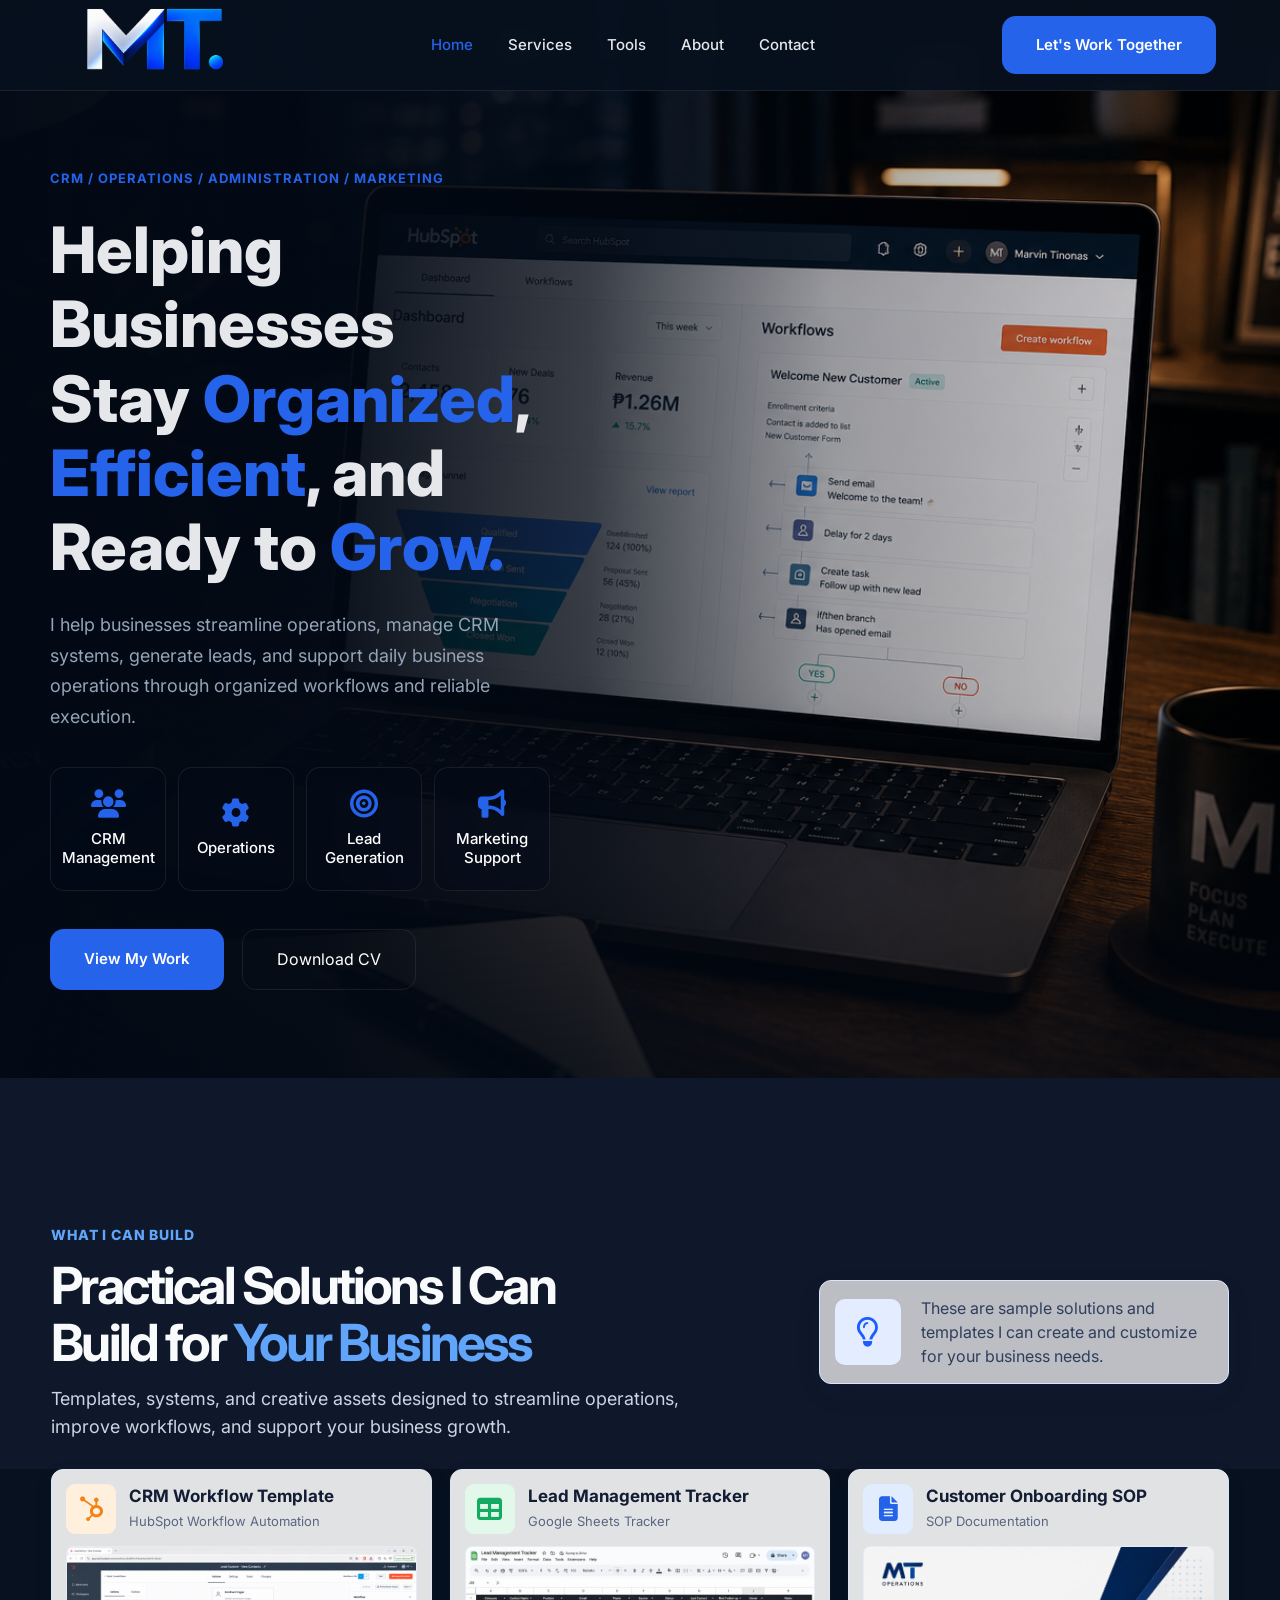
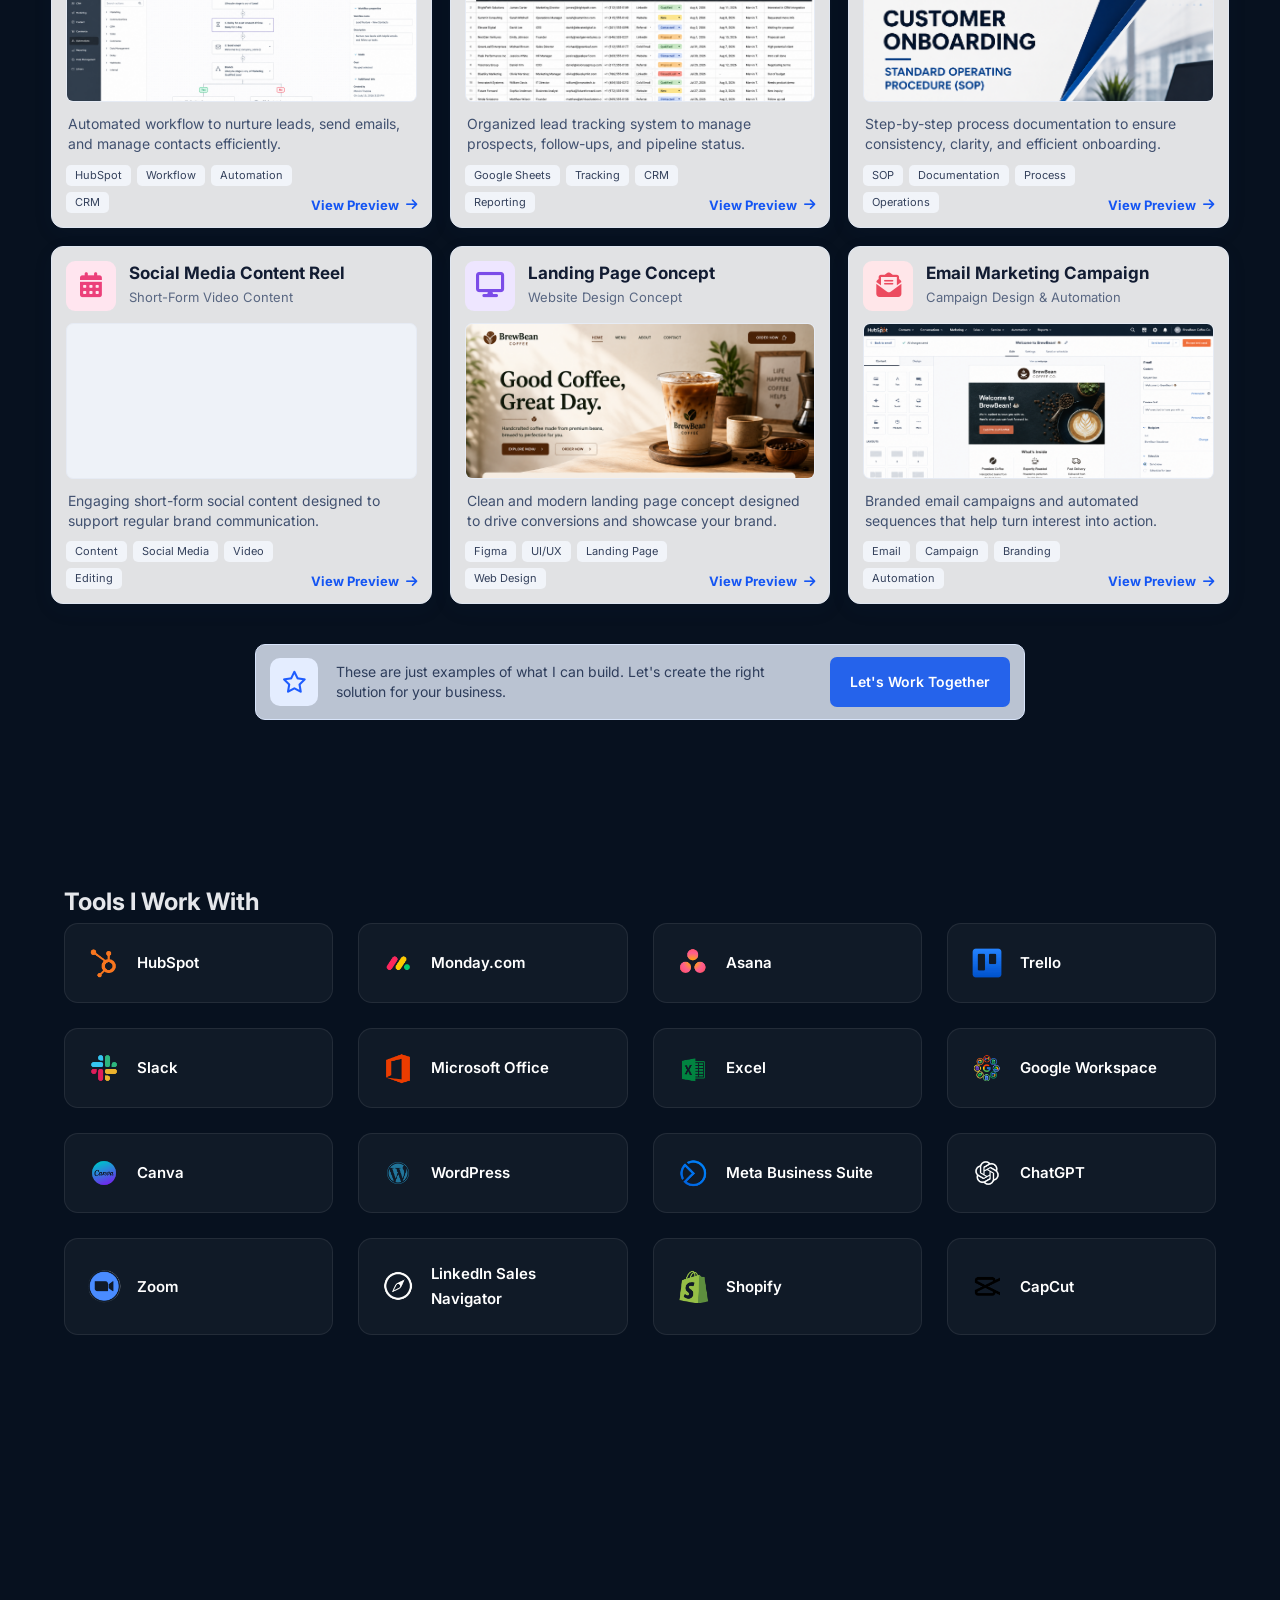
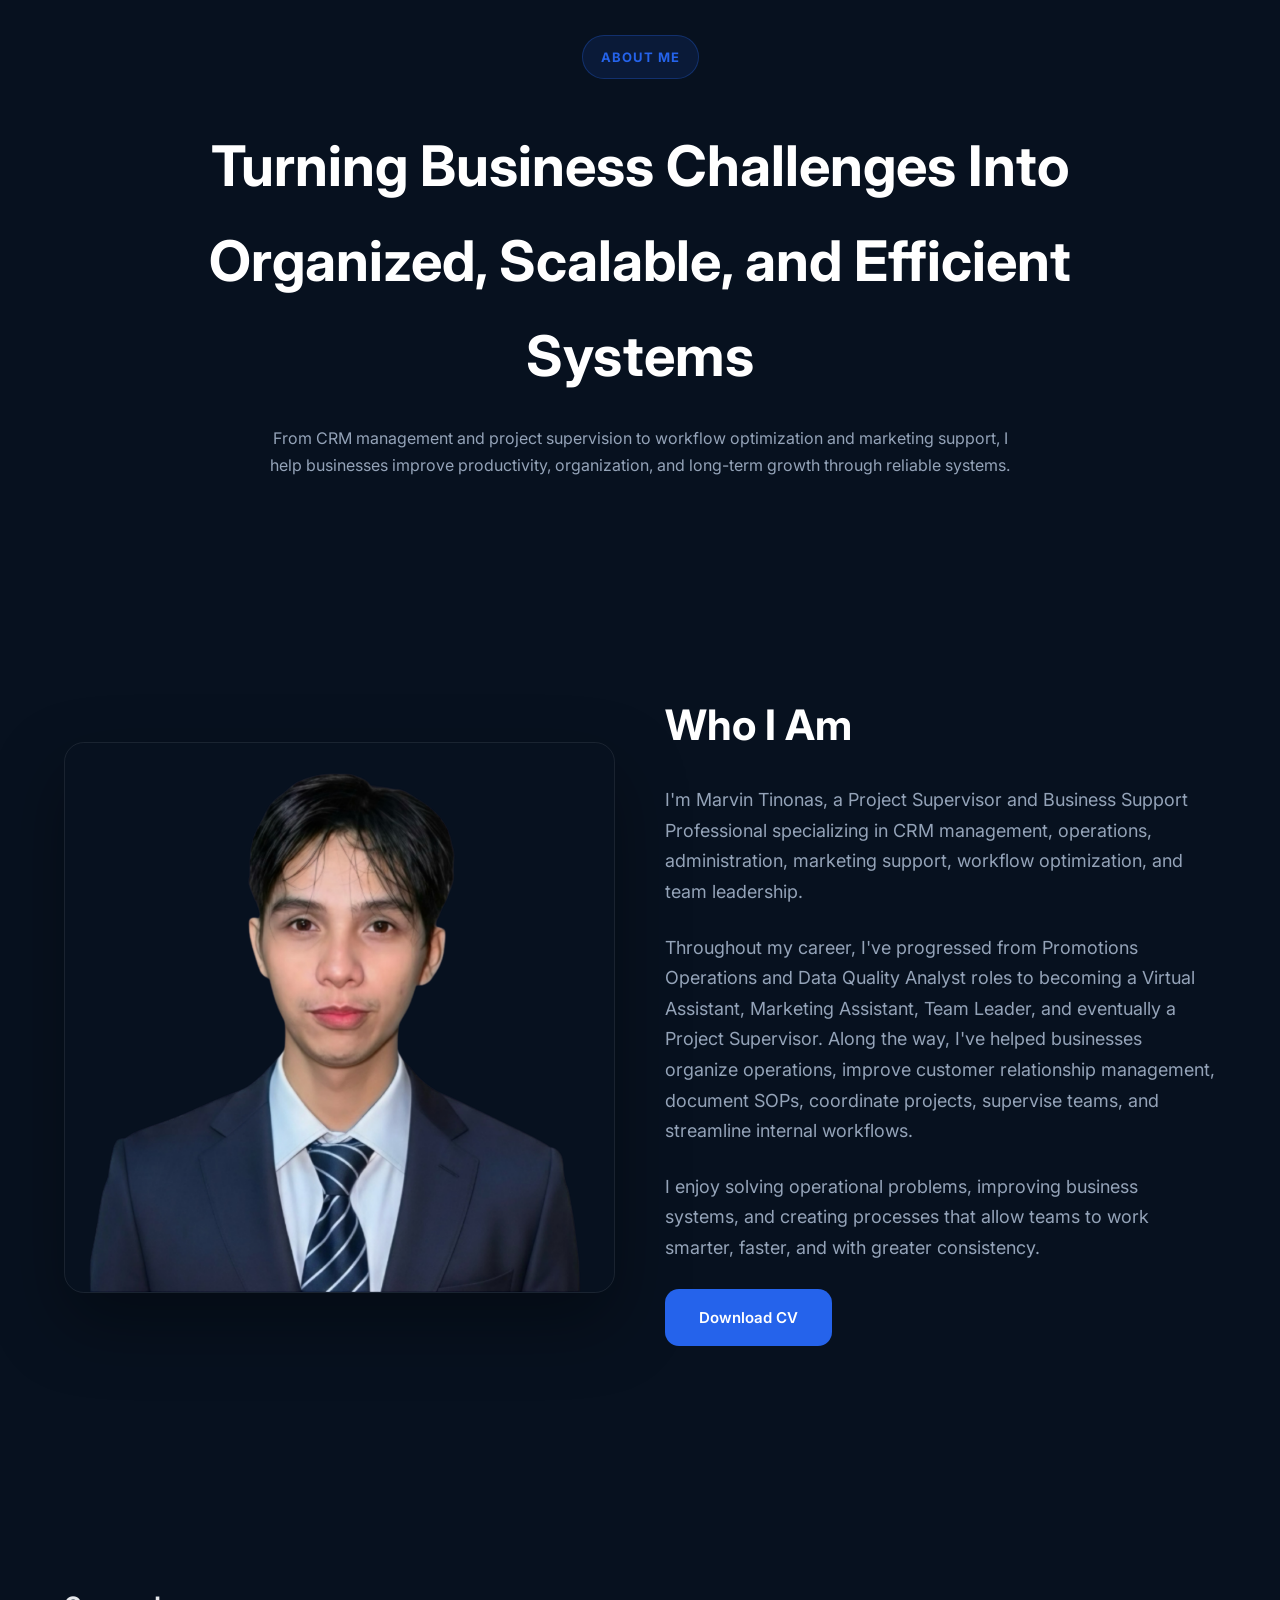
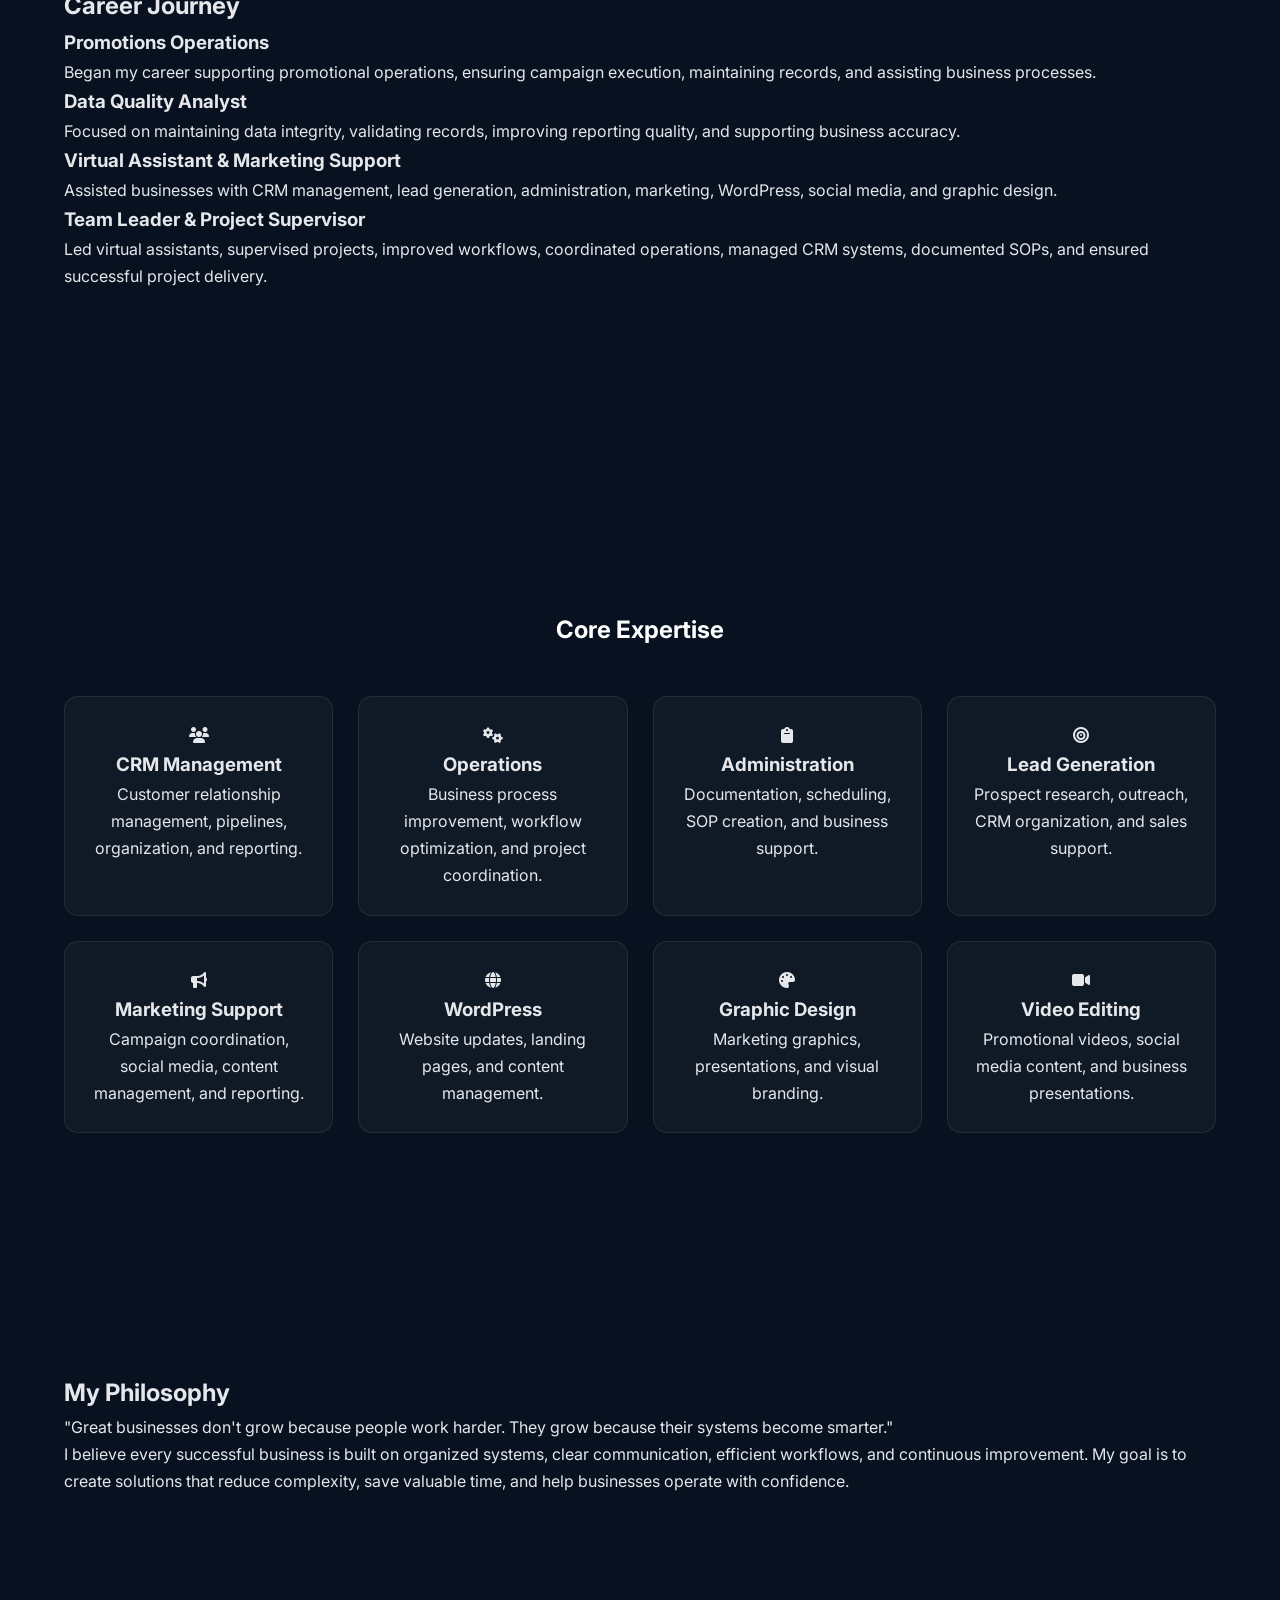
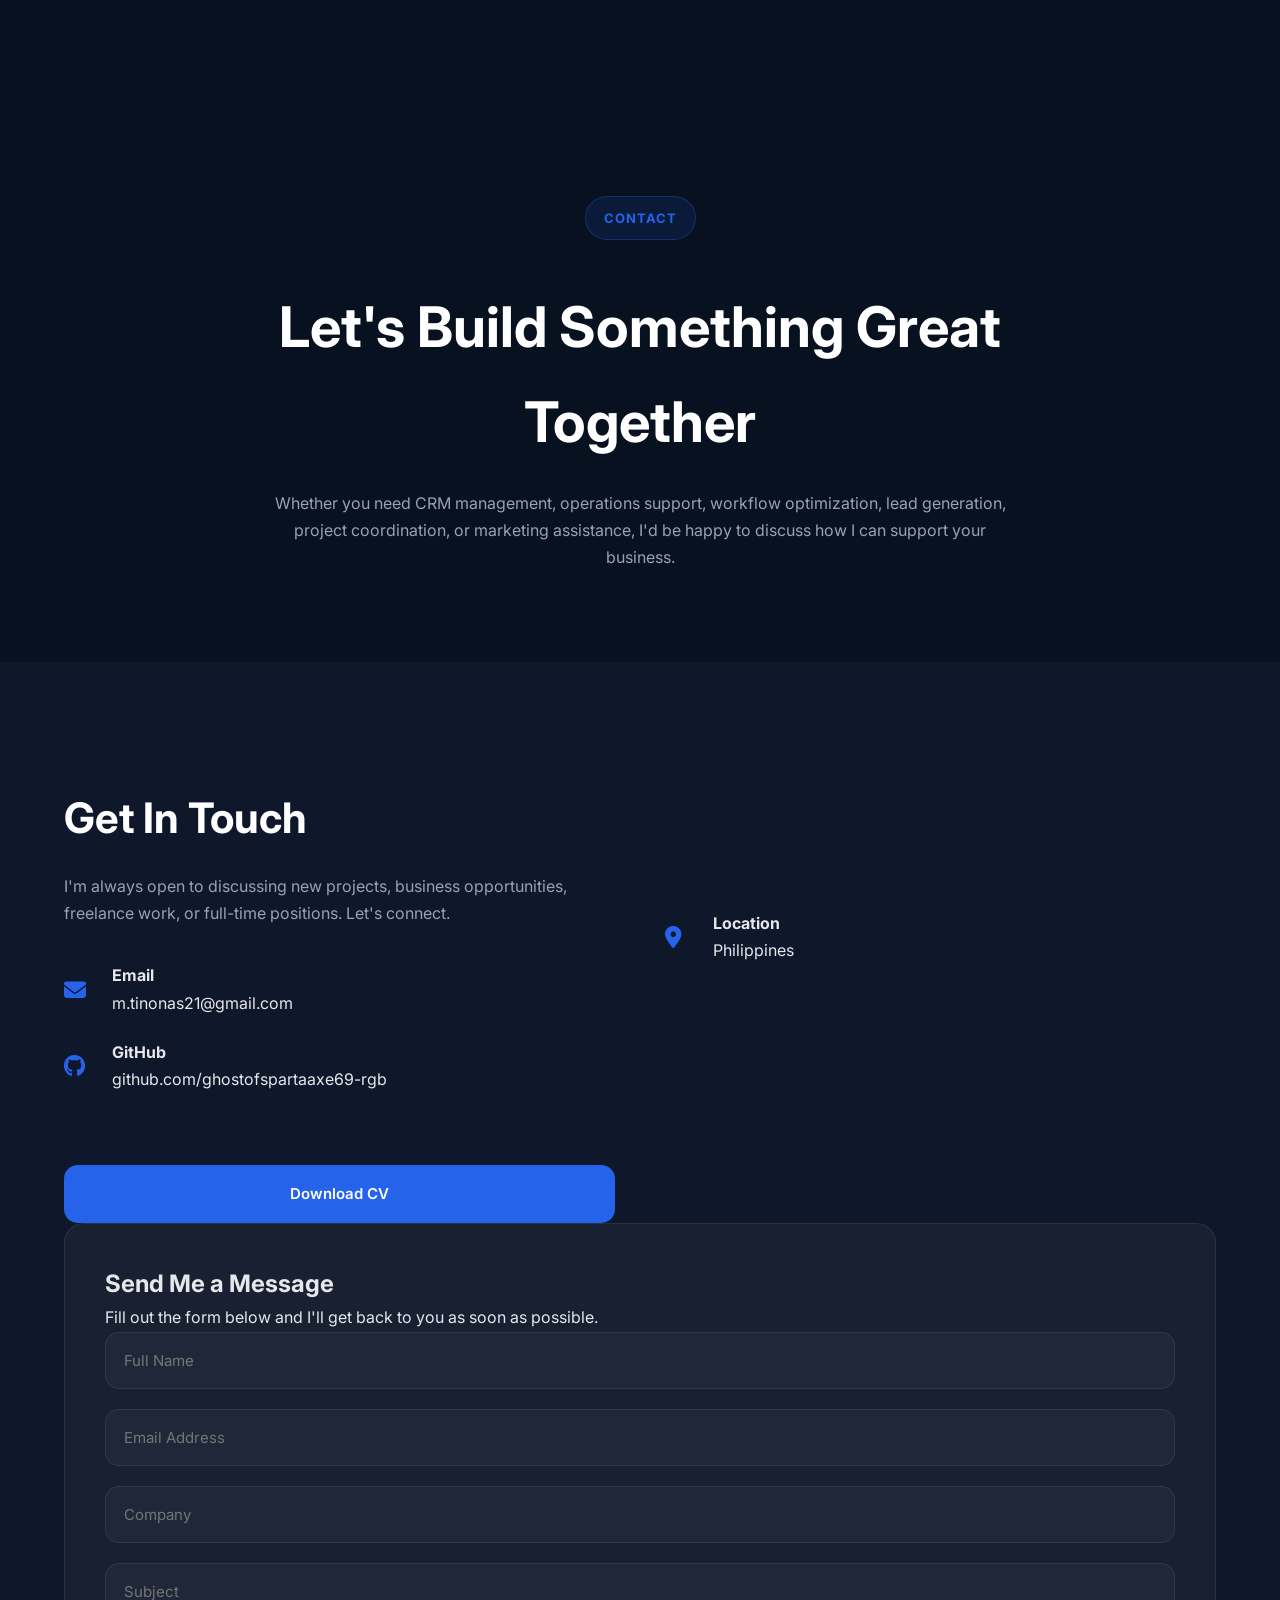
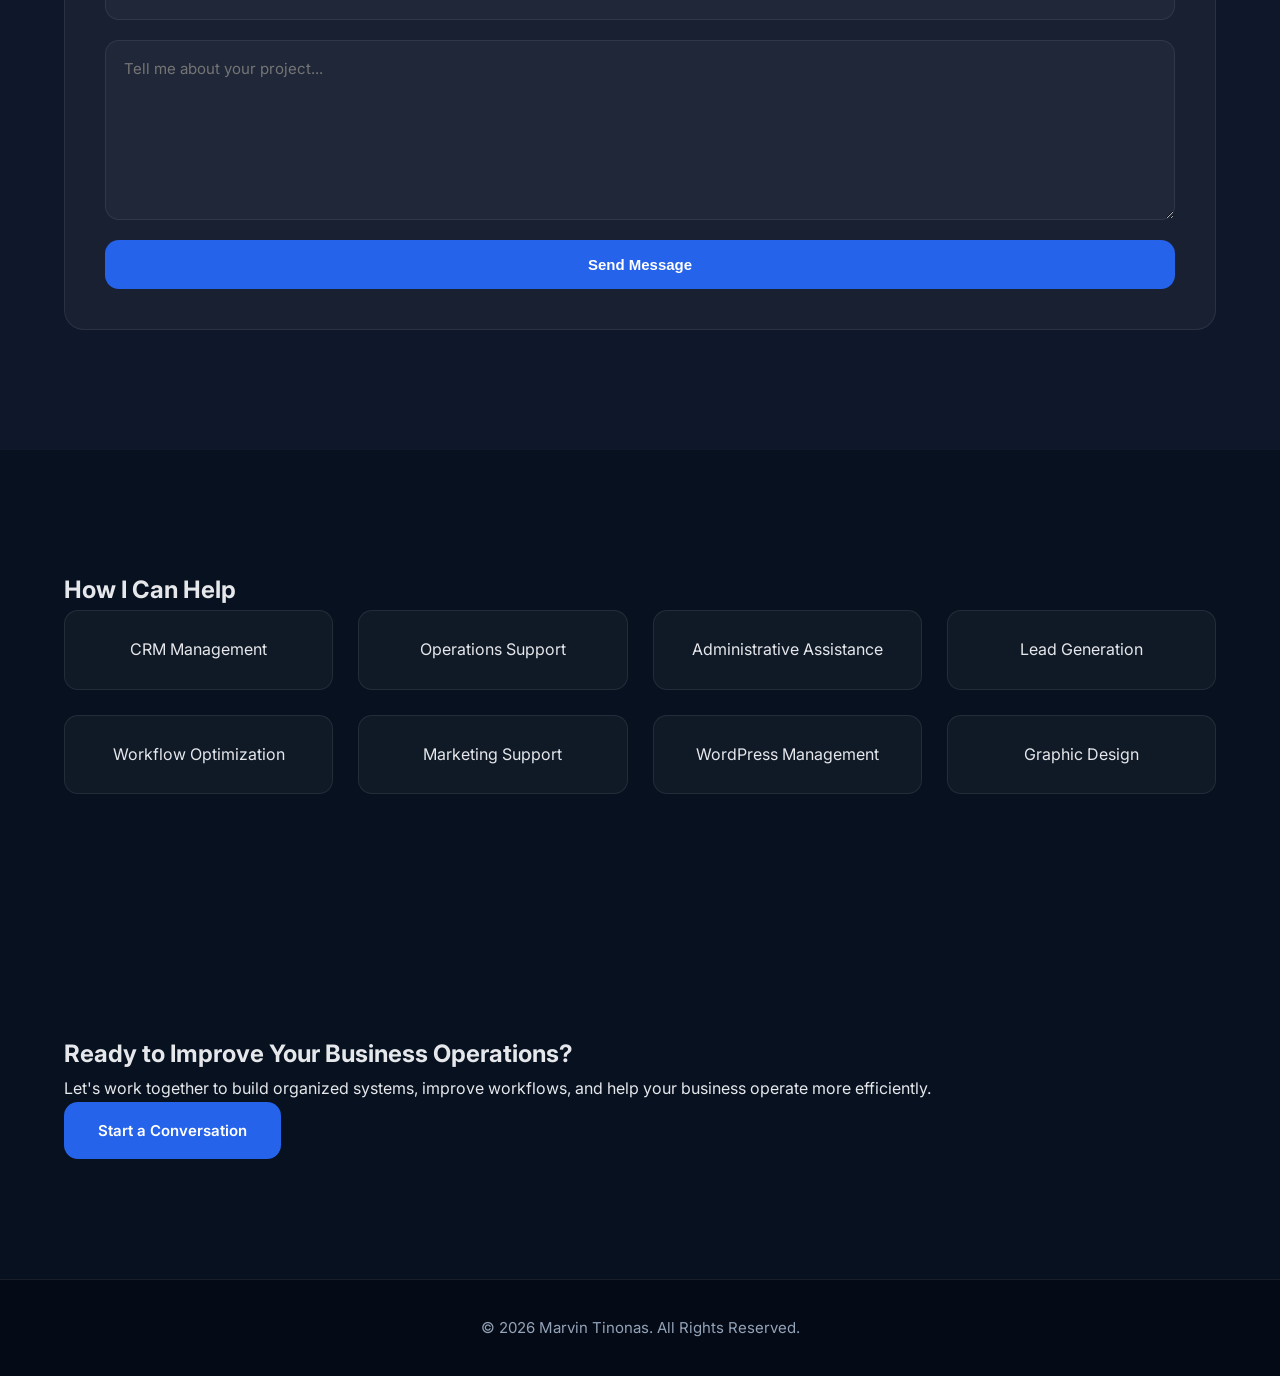
==== commit ee8b60f3: "g" ====
--- a/index.html
+++ b/index.html
@@ -14,979 +14,428 @@
     <link rel="stylesheet" href="css/animations.css">
 
     <!-- Font Awesome -->
-    <link
-        rel="stylesheet"
-        href="https://cdnjs.cloudflare.com/ajax/libs/font-awesome/6.7.2/css/all.min.css"
-    >
+    <link rel="stylesheet"
+        href="https://cdnjs.cloudflare.com/ajax/libs/font-awesome/6.7.2/css/all.min.css">
 
     <!-- Google Font -->
-    <link
-        href="https://fonts.googleapis.com/css2?family=Inter:wght@300;400;500;600;700;800;900&display=swap"
-        rel="stylesheet"
-    >
-
-    <!--
-        Certification-only styles.
-        These selectors are scoped to #certifications so they do not
-        change the Tools section or any other cards on the portfolio.
-    -->
-    <style>
-        #certifications.certifications-section {
-            position: relative;
-        }
-
-        #certifications .certifications-header {
-            max-width: 760px;
-            margin-bottom: 40px;
-        }
-
-        #certifications .certifications-header h2 {
-            margin-top: 14px;
-            margin-bottom: 14px;
-        }
-
-        #certifications .certifications-header p {
-            margin: 0;
-            line-height: 1.7;
-        }
-
-        #certifications .certifications-grid {
-            display: grid;
-            grid-template-columns: repeat(3, minmax(0, 1fr));
-            gap: 20px;
-        }
-
-        #certifications .certificate-card {
-            display: flex;
-            align-items: flex-start;
-            gap: 16px;
-
-            min-width: 0;
-            height: 100%;
-
-            padding: 22px;
-
-            background:
-                var(
-                    --card-bg,
-                    var(
-                        --card-background,
-                        var(--surface-color, rgba(255, 255, 255, 0.04))
-                    )
-                );
-
-            border: 1px solid
-                var(
-                    --border-color,
-                    rgba(255, 255, 255, 0.1)
-                );
-
-            border-radius:
-                var(
-                    --border-radius,
-                    var(--radius-lg, 16px)
-                );
-
-            transition:
-                transform var(--transition, 0.3s ease),
-                border-color var(--transition, 0.3s ease),
-                box-shadow var(--transition, 0.3s ease);
-        }
-
-        #certifications .certificate-card:hover {
-            transform: translateY(-4px);
-
-            border-color:
-                var(
-                    --primary-color,
-                    var(--primary, #3b82f6)
-                );
-
-            box-shadow: 0 14px 35px rgba(0, 0, 0, 0.18);
-        }
-
-        #certifications .certificate-card-icon {
-            display: flex;
-            align-items: center;
-            justify-content: center;
-
-            flex: 0 0 48px;
-
-            width: 48px;
-            height: 48px;
-
-            border-radius: 12px;
-
-            background:
-                color-mix(
-                    in srgb,
-                    var(--primary-color, #3b82f6) 14%,
-                    transparent
-                );
-
-            color:
-                var(
-                    --primary-color,
-                    var(--primary, #3b82f6)
-                );
-
-            font-size: 21px;
-        }
-
-        @supports not (background: color-mix(in srgb, #000 10%, transparent)) {
-            #certifications .certificate-card-icon {
-                background: rgba(59, 130, 246, 0.12);
-            }
-        }
-
-        #certifications .certificate-card-content {
-            display: flex;
-            flex: 1;
-            min-width: 0;
-            flex-direction: column;
-        }
-
-        #certifications .certificate-provider {
-            margin: 0 0 6px;
-
-            color:
-                var(
-                    --primary-color,
-                    var(--primary, #3b82f6)
-                );
-
-            font-size: 0.78rem;
-            font-weight: 700;
-            line-height: 1.3;
-            letter-spacing: 0.06em;
-            text-transform: uppercase;
-        }
-
-        #certifications .certificate-card h3 {
-            margin: 0 0 10px;
-            font-size: 1.05rem;
-            line-height: 1.4;
-        }
-
-        #certifications .certificate-description {
-            margin: 0 0 18px;
-
-            font-size: 0.9rem;
-            line-height: 1.65;
-
-            opacity: 0.8;
-        }
-
-        #certifications .certificate-link {
-            display: inline-flex;
-            align-items: center;
-            gap: 8px;
-
-            width: fit-content;
-            margin-top: auto;
-
-            color:
-                var(
-                    --primary-color,
-                    var(--primary, #3b82f6)
-                );
-
-            font-size: 0.88rem;
-            font-weight: 700;
-            text-decoration: none;
-
-            transition:
-                gap var(--transition, 0.3s ease),
-                opacity var(--transition, 0.3s ease);
-        }
-
-        #certifications .certificate-link:hover {
-            gap: 11px;
-            opacity: 0.85;
-        }
-
-        /* Tablet: 2 cards */
-        @media (max-width: 992px) {
-            #certifications .certifications-grid {
-                grid-template-columns: repeat(2, minmax(0, 1fr));
-            }
-        }
-
-        /* Mobile: 1 card */
-        @media (max-width: 768px) {
-            #certifications .certifications-grid {
-                grid-template-columns: 1fr;
-            }
-
-            #certifications .certificate-card {
-                padding: 20px;
-            }
-        }
-    </style>
+    <link href="https://fonts.googleapis.com/css2?family=Inter:wght@300;400;500;600;700;800;900&display=swap"
+        rel="stylesheet">
 </head>
 
 <body>
-
     <header>
         <nav class="navbar">
-
             <div class="logo">
-                <a href="#hero">
-                    <img
-                        src="assets/images/branding/logo.png"
-                        alt="Marvin Tinonas Logo"
-                    >
-                </a>
+                <a href="#hero"><img src="assets/images/branding/logo.png" alt="Marvin Tinonas Logo"></a>
             </div>
-
             <ul class="nav-links">
                 <li><a href="#hero" class="active">Home</a></li>
                 <li><a href="#services">Services</a></li>
                 <li><a href="#tools">Tools</a></li>
                 <li><a href="#about">About</a></li>
-                <li><a href="#certifications">Certificates</a></li>
                 <li><a href="#contact">Contact</a></li>
             </ul>
-
-            <a href="#contact" class="btn-primary">
-                Let's Work Together
-            </a>
-
+            <a href="#contact" class="btn-primary">Let's Work Together</a>
         </nav>
     </header>
-
-
-    <!-- ========================= -->
-    <!-- HERO -->
-    <!-- ========================= -->
-
-    <section id="hero">
+<section id="hero">
 
         <div class="hero-background" aria-hidden="true">
             <img
                 src="assets/images/hero/hero-crm.webp"
-                alt=""
-            >
+                alt="">
         </div>
 
         <div class="hero-overlay" aria-hidden="true"></div>
 
         <div class="hero-container">
 
+            <!-- Left -->
+
             <div class="hero-left">
 
                 <span class="hero-tag">
-                    CRM | OPERATIONS | ADMINISTRATION | MARKETING
+                    CRM / OPERATIONS / ADMINISTRATION / MARKETING
                 </span>
 
                 <h1>
+
                     Helping Businesses
+
                     <br>
+
                     Stay <span>Organized</span>,
+
                     <br>
+
                     <span>Efficient</span>, and
+
                     <br>
+
                     Ready to <span>Grow.</span>
+
                 </h1>
 
                 <p>
+
                     I help businesses streamline operations,
                     manage CRM systems,
                     generate leads,
                     and support daily business operations through organized workflows and reliable execution.
+
                 </p>
 
+                <!-- Badges -->
+
                 <div class="hero-badges">
 
                     <div class="badge">
+
                         <i class="fa-solid fa-users"></i>
+
                         <span>CRM Management</span>
+
                     </div>
 
                     <div class="badge">
+
                         <i class="fa-solid fa-gear"></i>
+
                         <span>Operations</span>
+
                     </div>
 
                     <div class="badge">
+
                         <i class="fa-solid fa-bullseye"></i>
+
                         <span>Lead Generation</span>
+
                     </div>
 
                     <div class="badge">
+
                         <i class="fa-solid fa-bullhorn"></i>
+
                         <span>Marketing Support</span>
+
                     </div>
 
                 </div>
 
+                <!-- Buttons -->
+
                 <div class="hero-buttons">
 
-                    <a href="#services" class="btn-primary">
-                        View My Work
+                  <a href="#services" class="btn-primary">
+
+    View My Work
+
+</a>
+
+                    <a href="assets/document/Marvintinonas.pdf" class="btn-secondary" download>
+
+                        Download CV
+
                     </a>
 
-                    <a
-                        href="assets/document/Marvintinonas.pdf"
-                        class="btn-secondary"
-                        download
-                    >
-                        Download CV
-                    </a>
-
                 </div>
 
             </div>
 
+
+
+
+
         </div>
 
     </section>
 
-
-    <!-- ========================= -->
-    <!-- SERVICES / SOLUTIONS -->
-    <!-- ========================= -->
-
-    <section id="services" class="solutions-hero">
-
-        <div class="solutions-shell">
-
-            <div class="solutions-intro">
-
-                <p class="solutions-eyebrow">
-                    What I Can Build
-                </p>
-
-                <h1>
-                    Practical Solutions I Can
-                    <br>
-                    Build for <span>Your Business</span>
-                </h1>
-
-                <p>
-                    Templates, systems, and creative assets designed to
-                    streamline operations, improve workflows, and support
-                    your business growth.
-                </p>
-
+        <section id="services" class="solutions-hero">
+            <div class="solutions-shell">
+                <div class="solutions-intro">
+                    <p class="solutions-eyebrow">What I Can Build</p>
+                    <h1>Practical Solutions I Can<br>Build for <span>Your Business</span></h1>
+                    <p>Templates, systems, and creative assets designed to streamline operations, improve workflows, and support your business growth.</p>
+                </div>
+
+                <aside class="solutions-note">
+                    <span class="solutions-note-icon"><i class="fa-regular fa-lightbulb"></i></span>
+                    <p>These are sample solutions and templates I can create and customize for your business needs.</p>
+                </aside>
             </div>
-
-            <aside class="solutions-note">
-
-                <span class="solutions-note-icon">
-                    <i class="fa-regular fa-lightbulb"></i>
-                </span>
-
-                <p>
-                    These are sample solutions and templates I can create
-                    and customize for your business needs.
-                </p>
-
-            </aside>
+        </section>
+
+        <section class="solutions-grid-section" aria-label="Sample solutions">
+            <div class="solutions-shell">
+                <div class="solutions-grid">
+                    <article class="solution-card">
+                        <div class="solution-card-heading">
+                            <span class="solution-icon solution-icon--orange"><i class="fa-brands fa-hubspot"></i></span>
+                            <div>
+                                <h2>CRM Workflow Template</h2>
+                                <p>HubSpot Workflow Automation</p>
+                            </div>
+                        </div>
+                        <div class="solution-media">
+                            <img src="assets/projects/hubspot/hubspot-workflow.webp" alt="HubSpot workflow automation example">
+                            <button type="button" class="solution-media-trigger" data-gallery="crm" aria-label="Open CRM Workflow Template preview">Open preview</button>
+                        </div>
+                        <p class="solution-description">Automated workflow to nurture leads, send emails, and manage contacts efficiently.</p>
+                        <div class="solution-card-footer">
+                            <div class="solution-tags"><span>HubSpot</span><span>Workflow</span><span>Automation</span><span>CRM</span></div>
+                            <button type="button" class="solution-link" data-gallery="crm">View Preview <i class="fa-solid fa-arrow-right"></i></button>
+                        </div>
+                    </article>
+
+                    <article class="solution-card">
+                        <div class="solution-card-heading">
+                            <span class="solution-icon solution-icon--green"><i class="fa-solid fa-table"></i></span>
+                            <div>
+                                <h2>Lead Management Tracker</h2>
+                                <p>Google Sheets Tracker</p>
+                            </div>
+                        </div>
+                        <div class="solution-media">
+                            <img src="assets/projects/lead-tracker/lead-tracker-sheet.webp" alt="Lead management spreadsheet example">
+                            <button type="button" class="solution-media-trigger" data-gallery="lead-tracker" aria-label="Open Lead Management Tracker preview">Open preview</button>
+                        </div>
+                        <p class="solution-description">Organized lead tracking system to manage prospects, follow-ups, and pipeline status.</p>
+                        <div class="solution-card-footer">
+                            <div class="solution-tags"><span>Google Sheets</span><span>Tracking</span><span>CRM</span><span>Reporting</span></div>
+                            <button type="button" class="solution-link" data-gallery="lead-tracker">View Preview <i class="fa-solid fa-arrow-right"></i></button>
+                        </div>
+                    </article>
+
+                    <article class="solution-card">
+                        <div class="solution-card-heading">
+                            <span class="solution-icon solution-icon--blue"><i class="fa-solid fa-file-lines"></i></span>
+                            <div>
+                                <h2>Customer Onboarding SOP</h2>
+                                <p>SOP Documentation</p>
+                            </div>
+                        </div>
+                        <div class="solution-media">
+                            <img src="assets/projects/customer-onboarding-sop/cover.webp" alt="Customer onboarding standard operating procedure example">
+                            <button type="button" class="solution-media-trigger" data-gallery="onboarding-sop" aria-label="Open Customer Onboarding SOP preview">Open preview</button>
+                        </div>
+                        <p class="solution-description">Step-by-step process documentation to ensure consistency, clarity, and efficient onboarding.</p>
+                        <div class="solution-card-footer">
+                            <div class="solution-tags"><span>SOP</span><span>Documentation</span><span>Process</span><span>Operations</span></div>
+                            <button type="button" class="solution-link" data-gallery="onboarding-sop">View Preview <i class="fa-solid fa-arrow-right"></i></button>
+                        </div>
+                    </article>
+
+                    <article class="solution-card">
+                        <div class="solution-card-heading">
+                            <span class="solution-icon solution-icon--pink"><i class="fa-solid fa-calendar-days"></i></span>
+                            <div>
+                                <h2>Social Media Content Reel</h2>
+                                <p>Short-Form Video Content</p>
+                            </div>
+                        </div>
+                        <div class="solution-media">
+                            <video autoplay muted loop playsinline aria-label="Social media video editing example">
+                                <source src="assets/projects/video-editing/1.mp4" type="video/mp4">
+                            </video>
+                            <button type="button" class="solution-media-trigger" data-gallery="social-video" aria-label="Open Social Media Content Reel preview">Open preview</button>
+                        </div>
+                        <p class="solution-description">Engaging short-form social content designed to support regular brand communication.</p>
+                        <div class="solution-card-footer">
+                            <div class="solution-tags"><span>Content</span><span>Social Media</span><span>Video</span><span>Editing</span></div>
+                            <button type="button" class="solution-link" data-gallery="social-video">View Preview <i class="fa-solid fa-arrow-right"></i></button>
+                        </div>
+                    </article>
+
+                    <article class="solution-card">
+                        <div class="solution-card-heading">
+                            <span class="solution-icon solution-icon--purple"><i class="fa-solid fa-display"></i></span>
+                            <div>
+                                <h2>Landing Page Concept</h2>
+                                <p>Website Design Concept</p>
+                            </div>
+                        </div>
+                        <div class="solution-media">
+                            <img src="assets/projects/landing-page/homepage.webp" alt="Landing page design concept">
+                            <button type="button" class="solution-media-trigger" data-gallery="landing-page" aria-label="Open Landing Page Concept preview">Open preview</button>
+                        </div>
+                        <p class="solution-description">Clean and modern landing page concept designed to drive conversions and showcase your brand.</p>
+                        <div class="solution-card-footer">
+                            <div class="solution-tags"><span>Figma</span><span>UI/UX</span><span>Landing Page</span><span>Web Design</span></div>
+                            <button type="button" class="solution-link" data-gallery="landing-page">View Preview <i class="fa-solid fa-arrow-right"></i></button>
+                        </div>
+                    </article>
+
+                    <article class="solution-card">
+                        <div class="solution-card-heading">
+                            <span class="solution-icon solution-icon--red"><i class="fa-solid fa-envelope-open-text"></i></span>
+                            <div>
+                                <h2>Email Marketing Campaign</h2>
+                                <p>Campaign Design &amp; Automation</p>
+                            </div>
+                        </div>
+                        <div class="solution-media">
+                            <img src="assets/projects/hubspot/hubspot-marketing-email.webp" alt="Email marketing campaign example">
+                            <button type="button" class="solution-media-trigger" data-gallery="email-campaign" aria-label="Open Email Marketing Campaign preview">Open preview</button>
+                        </div>
+                        <p class="solution-description">Branded email campaigns and automated sequences that help turn interest into action.</p>
+                        <div class="solution-card-footer">
+                            <div class="solution-tags"><span>Email</span><span>Campaign</span><span>Branding</span><span>Automation</span></div>
+                            <button type="button" class="solution-link" data-gallery="email-campaign">View Preview <i class="fa-solid fa-arrow-right"></i></button>
+                        </div>
+                    </article>
+                </div>
+            </div>
+        </section>
+
+        <section class="solutions-cta">
+            <div class="solutions-cta-content">
+                <span class="solutions-cta-icon"><i class="fa-regular fa-star"></i></span>
+                <p>These are just examples of what I can build. Let's create the right solution for your business.</p>
+                <a href="#contact" class="btn-primary">Let's Work Together</a>
+            </div>
+        </section>
+    
+
+
+
+
+
+
+    <!-- ========================= -->
+    <!-- TOOLS -->
+    <!-- ========================= -->
+
+    <section id="tools" class="tools-section">
+
+        <div class="container">
+
+            <h2>
+
+                Tools I Work With
+
+            </h2>
+
+            <div class="expertise-grid">
+
+                <div class="expertise-card">
+    <img src="assets/images/tools logo/Hubspot.png" alt="HubSpot">
+    <span>HubSpot</span>
+</div>
+
+<div class="expertise-card">
+    <img src="assets/images/tools logo/Monday.com.png" alt="Monday.com">
+    <span>Monday.com</span>
+</div>
+
+<div class="expertise-card">
+    <img src="assets/images/tools logo/Asana.png" alt="Asana">
+    <span>Asana</span>
+</div>
+
+<div class="expertise-card">
+    <img src="assets/images/tools logo/Trello.png" alt="Trello">
+    <span>Trello</span>
+</div>
+
+<div class="expertise-card">
+    <img src="assets/images/tools logo/Slack.png" alt="Slack">
+    <span>Slack</span>
+</div>
+
+<div class="expertise-card">
+    <img src="assets/images/tools logo/Microsoftoffice.png" alt="Microsoft Office">
+    <span>Microsoft Office</span>
+</div>
+
+<div class="expertise-card">
+    <img src="assets/images/tools logo/Excel.png" alt="Excel">
+    <span>Excel</span>
+</div>
+
+<div class="expertise-card">
+    <img src="assets/images/tools logo/Googleworkspace.png" alt="Google Workspace">
+    <span>Google Workspace</span>
+</div>
+
+<div class="expertise-card">
+    <img src="assets/images/tools logo/Canva.png" alt="Canva">
+    <span>Canva</span>
+</div>
+
+<div class="expertise-card">
+    <img src="assets/images/tools logo/Wordpress.png" alt="WordPress">
+    <span>WordPress</span>
+</div>
+
+<div class="expertise-card">
+    <img src="assets/images/tools logo/Metabusiness.png" alt="Meta Business Suite">
+    <span>Meta Business Suite</span>
+</div>
+
+<div class="expertise-card">
+    <img src="assets/images/tools logo/Chatgpt.png" alt="ChatGPT">
+    <span>ChatGPT</span>
+</div>
+
+<div class="expertise-card">
+    <img src="assets/images/tools logo/Zoom.png" alt="Zoom">
+    <span>Zoom</span>
+</div>
+
+<div class="expertise-card">
+    <img src="assets/images/tools logo/LinkedinNavigator.png" alt="LinkedIn Sales Navigator">
+    <span>LinkedIn Sales Navigator</span>
+</div>
+
+<div class="expertise-card">
+    <img src="assets/images/tools logo/Shopify.png" alt="Shopify">
+    <span>Shopify</span>
+</div>
+
+<div class="expertise-card">
+    <img src="assets/images/tools logo/Capcut.png" alt="CapCut">
+    <span>CapCut</span>
+</div>
+
+            </div>
 
         </div>
 
     </section>
 
-
-    <section
-        class="solutions-grid-section"
-        aria-label="Sample solutions"
-    >
-
-        <div class="solutions-shell">
-
-            <div class="solutions-grid">
-
-
-                <!-- CRM WORKFLOW -->
-
-                <article class="solution-card">
-
-                    <div class="solution-card-heading">
-
-                        <span class="solution-icon solution-icon--orange">
-                            <i class="fa-brands fa-hubspot"></i>
-                        </span>
-
-                        <div>
-                            <h2>CRM Workflow Template</h2>
-                            <p>HubSpot Workflow Automation</p>
-                        </div>
-
-                    </div>
-
-                    <div class="solution-media">
-
-                        <img
-                            src="assets/projects/hubspot/hubspot-workflow.webp"
-                            alt="HubSpot workflow automation example"
-                        >
-
-                        <button
-                            type="button"
-                            class="solution-media-trigger"
-                            data-gallery="crm"
-                            aria-label="Open CRM Workflow Template preview"
-                        >
-                            Open preview
-                        </button>
-
-                    </div>
-
-                    <p class="solution-description">
-                        Automated workflow to nurture leads, send emails,
-                        and manage contacts efficiently.
-                    </p>
-
-                    <div class="solution-card-footer">
-
-                        <div class="solution-tags">
-                            <span>HubSpot</span>
-                            <span>Workflow</span>
-                            <span>Automation</span>
-                            <span>CRM</span>
-                        </div>
-
-                        <button
-                            type="button"
-                            class="solution-link"
-                            data-gallery="crm"
-                        >
-                            View Preview
-                            <i class="fa-solid fa-arrow-right"></i>
-                        </button>
-
-                    </div>
-
-                </article>
-
-
-                <!-- LEAD TRACKER -->
-
-                <article class="solution-card">
-
-                    <div class="solution-card-heading">
-
-                        <span class="solution-icon solution-icon--green">
-                            <i class="fa-solid fa-table"></i>
-                        </span>
-
-                        <div>
-                            <h2>Lead Management Tracker</h2>
-                            <p>Google Sheets Tracker</p>
-                        </div>
-
-                    </div>
-
-                    <div class="solution-media">
-
-                        <img
-                            src="assets/projects/lead-tracker/lead-tracker-sheet.webp"
-                            alt="Lead management spreadsheet example"
-                        >
-
-                        <button
-                            type="button"
-                            class="solution-media-trigger"
-                            data-gallery="lead-tracker"
-                            aria-label="Open Lead Management Tracker preview"
-                        >
-                            Open preview
-                        </button>
-
-                    </div>
-
-                    <p class="solution-description">
-                        Organized lead tracking system to manage prospects,
-                        follow-ups, and pipeline status.
-                    </p>
-
-                    <div class="solution-card-footer">
-
-                        <div class="solution-tags">
-                            <span>Google Sheets</span>
-                            <span>Tracking</span>
-                            <span>CRM</span>
-                            <span>Reporting</span>
-                        </div>
-
-                        <button
-                            type="button"
-                            class="solution-link"
-                            data-gallery="lead-tracker"
-                        >
-                            View Preview
-                            <i class="fa-solid fa-arrow-right"></i>
-                        </button>
-
-                    </div>
-
-                </article>
-
-
-                <!-- ONBOARDING SOP -->
-
-                <article class="solution-card">
-
-                    <div class="solution-card-heading">
-
-                        <span class="solution-icon solution-icon--blue">
-                            <i class="fa-solid fa-file-lines"></i>
-                        </span>
-
-                        <div>
-                            <h2>Customer Onboarding SOP</h2>
-                            <p>SOP Documentation</p>
-                        </div>
-
-                    </div>
-
-                    <div class="solution-media">
-
-                        <img
-                            src="assets/projects/customer-onboarding-sop/cover.webp"
-                            alt="Customer onboarding standard operating procedure example"
-                        >
-
-                        <button
-                            type="button"
-                            class="solution-media-trigger"
-                            data-gallery="onboarding-sop"
-                            aria-label="Open Customer Onboarding SOP preview"
-                        >
-                            Open preview
-                        </button>
-
-                    </div>
-
-                    <p class="solution-description">
-                        Step-by-step process documentation to ensure
-                        consistency, clarity, and efficient onboarding.
-                    </p>
-
-                    <div class="solution-card-footer">
-
-                        <div class="solution-tags">
-                            <span>SOP</span>
-                            <span>Documentation</span>
-                            <span>Process</span>
-                            <span>Operations</span>
-                        </div>
-
-                        <button
-                            type="button"
-                            class="solution-link"
-                            data-gallery="onboarding-sop"
-                        >
-                            View Preview
-                            <i class="fa-solid fa-arrow-right"></i>
-                        </button>
-
-                    </div>
-
-                </article>
-
-
-                <!-- SOCIAL VIDEO -->
-
-                <article class="solution-card">
-
-                    <div class="solution-card-heading">
-
-                        <span class="solution-icon solution-icon--pink">
-                            <i class="fa-solid fa-calendar-days"></i>
-                        </span>
-
-                        <div>
-                            <h2>Social Media Content Reel</h2>
-                            <p>Short-Form Video Content</p>
-                        </div>
-
-                    </div>
-
-                    <div class="solution-media">
-
-                        <video
-                            autoplay
-                            muted
-                            loop
-                            playsinline
-                            aria-label="Social media video editing example"
-                        >
-                            <source
-                                src="assets/projects/video-editing/social-media-reel.mp4"
-                                type="video/mp4"
-                            >
-                        </video>
-
-                        <button
-                            type="button"
-                            class="solution-media-trigger"
-                            data-gallery="social-video"
-                            aria-label="Open Social Media Content Reel preview"
-                        >
-                            Open preview
-                        </button>
-
-                    </div>
-
-                    <p class="solution-description">
-                        Engaging short-form social content designed to support
-                        regular brand communication.
-                    </p>
-
-                    <div class="solution-card-footer">
-
-                        <div class="solution-tags">
-                            <span>Content</span>
-                            <span>Social Media</span>
-                            <span>Video</span>
-                            <span>Editing</span>
-                        </div>
-
-                        <button
-                            type="button"
-                            class="solution-link"
-                            data-gallery="social-video"
-                        >
-                            View Preview
-                            <i class="fa-solid fa-arrow-right"></i>
-                        </button>
-
-                    </div>
-
-                </article>
-
-
-                <!-- LANDING PAGE -->
-
-                <article class="solution-card">
-
-                    <div class="solution-card-heading">
-
-                        <span class="solution-icon solution-icon--purple">
-                            <i class="fa-solid fa-display"></i>
-                        </span>
-
-                        <div>
-                            <h2>Landing Page Concept</h2>
-                            <p>Website Design Concept</p>
-                        </div>
-
-                    </div>
-
-                    <div class="solution-media">
-
-                        <img
-                            src="assets/projects/landing-page/homepage.webp"
-                            alt="Landing page design concept"
-                        >
-
-                        <button
-                            type="button"
-                            class="solution-media-trigger"
-                            data-gallery="landing-page"
-                            aria-label="Open Landing Page Concept preview"
-                        >
-                            Open preview
-                        </button>
-
-                    </div>
-
-                    <p class="solution-description">
-                        Clean and modern landing page concept designed to
-                        drive conversions and showcase your brand.
-                    </p>
-
-                    <div class="solution-card-footer">
-
-                        <div class="solution-tags">
-                            <span>Figma</span>
-                            <span>UI/UX</span>
-                            <span>Landing Page</span>
-                            <span>Web Design</span>
-                        </div>
-
-                        <button
-                            type="button"
-                            class="solution-link"
-                            data-gallery="landing-page"
-                        >
-                            View Preview
-                            <i class="fa-solid fa-arrow-right"></i>
-                        </button>
-
-                    </div>
-
-                </article>
-
-
-                <!-- EMAIL CAMPAIGN -->
-
-                <article class="solution-card">
-
-                    <div class="solution-card-heading">
-
-                        <span class="solution-icon solution-icon--red">
-                            <i class="fa-solid fa-envelope-open-text"></i>
-                        </span>
-
-                        <div>
-                            <h2>Email Marketing Campaign</h2>
-                            <p>Campaign Design &amp; Automation</p>
-                        </div>
-
-                    </div>
-
-                    <div class="solution-media">
-
-                        <img
-                            src="assets/projects/hubspot/hubspot-marketing-email.webp"
-                            alt="Email marketing campaign example"
-                        >
-
-                        <button
-                            type="button"
-                            class="solution-media-trigger"
-                            data-gallery="email-campaign"
-                            aria-label="Open Email Marketing Campaign preview"
-                        >
-                            Open preview
-                        </button>
-
-                    </div>
-
-                    <p class="solution-description">
-                        Branded email campaigns and automated sequences
-                        that help turn interest into action.
-                    </p>
-
-                    <div class="solution-card-footer">
-
-                        <div class="solution-tags">
-                            <span>Email</span>
-                            <span>Campaign</span>
-                            <span>Branding</span>
-                            <span>Automation</span>
-                        </div>
-
-                        <button
-                            type="button"
-                            class="solution-link"
-                            data-gallery="email-campaign"
-                        >
-                            View Preview
-                            <i class="fa-solid fa-arrow-right"></i>
-                        </button>
-
-                    </div>
-
-                </article>
-
-
-            </div>
-
-        </div>
-
-    </section>
-
-
-    <section class="solutions-cta">
-
-        <div class="solutions-cta-content">
-
-            <span class="solutions-cta-icon">
-                <i class="fa-regular fa-star"></i>
+    <section class="page-hero">
+
+        <div class="container">
+
+            <span class="hero-tag">
+
+                ABOUT ME
+
             </span>
 
+            <h1>
+
+                Turning Business Challenges Into
+
+                <span>Organized</span>,
+
+                <span>Scalable</span>,
+
+                and
+
+                <span>Efficient Systems</span>
+
+            </h1>
+
             <p>
-                These are just examples of what I can build.
-                Let's create the right solution for your business.
-            </p>
-
-            <a href="#contact" class="btn-primary">
-                Let's Work Together
-            </a>
-
-        </div>
-
-    </section>
-
-
-    <!-- ========================= -->
-    <!-- TOOLS -->
-    <!-- ========================= -->
-
-    <section id="tools" class="tools-section">
-
-        <div class="container">
-
-            <h2>Tools I Work With</h2>
-
-            <div class="expertise-grid">
-
-                <div class="expertise-card">
-                    <img
-                        src="assets/images/tools logo/Hubspot.png"
-                        alt="HubSpot"
-                    >
-                    <span>HubSpot</span>
-                </div>
-
-                <div class="expertise-card">
-                    <img
-                        src="assets/images/tools logo/Monday.com.png"
-                        alt="Monday.com"
-                    >
-                    <span>Monday.com</span>
-                </div>
-
-                <div class="expertise-card">
-                    <img
-                        src="assets/images/tools logo/Asana.png"
-                        alt="Asana"
-                    >
-                    <span>Asana</span>
-                </div>
-
-                <div class="expertise-card">
-                    <img
-                        src="assets/images/tools logo/Trello.png"
-                        alt="Trello"
-                    >
-                    <span>Trello</span>
-                </div>
-
-                <div class="expertise-card">
-                    <img
-                        src="assets/images/tools logo/Slack.png"
-                        alt="Slack"
-                    >
-                    <span>Slack</span>
-                </div>
-
-                <div class="expertise-card">
-                    <img
-                        src="assets/images/tools logo/Microsoftoffice.png"
-                        alt="Microsoft Office"
-                    >
-                    <span>Microsoft Office</span>
-                </div>
-
-                <div class="expertise-card">
-                    <img
-                        src="assets/images/tools logo/Excel.png"
-                        alt="Excel"
-                    >
-                    <span>Excel</span>
-                </div>
-
-                <div class="expertise-card">
-                    <img
-                        src="assets/images/tools logo/Googleworkspace.png"
-                        alt="Google Workspace"
-                    >
-                    <span>Google Workspace</span>
-                </div>
-
-                <div class="expertise-card">
-                    <img
-                        src="assets/images/tools logo/Canva.png"
-                        alt="Canva"
-                    >
-                    <span>Canva</span>
-                </div>
-
-                <div class="expertise-card">
-                    <img
-                        src="assets/images/tools logo/Wordpress.png"
-                        alt="WordPress"
-                    >
-                    <span>WordPress</span>
-                </div>
-
-                <div class="expertise-card">
-                    <img
-                        src="assets/images/tools logo/Metabusiness.png"
-                        alt="Meta Business Suite"
-                    >
-                    <span>Meta Business Suite</span>
-                </div>
-
-                <div class="expertise-card">
-                    <img
-                        src="assets/images/tools logo/Chatgpt.png"
-                        alt="ChatGPT"
-                    >
-                    <span>ChatGPT</span>
-                </div>
-
-                <div class="expertise-card">
-                    <img
-                        src="assets/images/tools logo/Zoom.png"
-                        alt="Zoom"
-                    >
-                    <span>Zoom</span>
-                </div>
-
-                <div class="expertise-card">
-                    <img
-                        src="assets/images/tools logo/LinkedinNavigator.png"
-                        alt="LinkedIn Sales Navigator"
-                    >
-                    <span>LinkedIn Sales Navigator</span>
-                </div>
-
-                <div class="expertise-card">
-                    <img
-                        src="assets/images/tools logo/Shopify.png"
-                        alt="Shopify"
-                    >
-                    <span>Shopify</span>
-                </div>
-
-                <div class="expertise-card">
-                    <img
-                        src="assets/images/tools logo/Capcut.png"
-                        alt="CapCut"
-                    >
-                    <span>CapCut</span>
-                </div>
-
-            </div>
-
-        </div>
-
-    </section>
-
-
-    <!-- ========================= -->
-    <!-- ABOUT HERO -->
-    <!-- ========================= -->
-
-    <section class="page-hero">
-
-        <div class="container">
-
-            <span class="hero-tag">
-                ABOUT ME
-            </span>
-
-            <h1>
-                Turning Business Challenges Into
-                <span>Organized</span>,
-                <span>Scalable</span>,
-                and
-                <span>Efficient Systems</span>
-            </h1>
-
-            <p>
+
                 From CRM management and project supervision
                 to workflow optimization and marketing support,
                 I help businesses improve productivity,
                 organization,
                 and long-term growth through reliable systems.
+
             </p>
 
         </div>
@@ -994,6 +443,9 @@
     </section>
 
 
+
+
+
     <!-- ========================= -->
     <!-- ABOUT -->
     <!-- ========================= -->
@@ -1006,18 +458,21 @@
 
                 <div class="about-image">
 
-                    <img
-                        src="assets/images/branding/professional.png"
-                        alt="Marvin Tinonas"
-                    >
+                    <img src="assets/images/branding/professional.png"
+                        alt="Marvin Tinonas">
 
                 </div>
 
                 <div class="about-text">
 
-                    <h2>Who I Am</h2>
-
-                    <p>
+                    <h2>
+
+                        Who I Am
+
+                    </h2>
+
+                    <p>
+
                         I'm Marvin Tinonas,
                         a Project Supervisor and Business Support Professional
                         specializing in CRM management,
@@ -1026,9 +481,11 @@
                         marketing support,
                         workflow optimization,
                         and team leadership.
-                    </p>
-
-                    <p>
+
+                    </p>
+
+                    <p>
+
                         Throughout my career,
                         I've progressed from Promotions Operations
                         and Data Quality Analyst roles
@@ -1044,23 +501,26 @@
                         coordinate projects,
                         supervise teams,
                         and streamline internal workflows.
-                    </p>
-
-                    <p>
+
+                    </p>
+
+                    <p>
+
                         I enjoy solving operational problems,
                         improving business systems,
                         and creating processes that allow teams
                         to work smarter,
                         faster,
                         and with greater consistency.
-                    </p>
-
-                    <a
-                        href="assets/document/Marvintinonas.pdf"
+
+                    </p>
+
+                    <a href="assets/document/Marvintinonas.pdf"
                         download
-                        class="btn-primary"
-                    >
+                        class="btn-primary">
+
                         Download CV
+
                     </a>
 
                 </div>
@@ -1072,6 +532,9 @@
     </section>
 
 
+
+
+
     <!-- ========================= -->
     <!-- CAREER JOURNEY -->
     <!-- ========================= -->
@@ -1080,32 +543,48 @@
 
         <div class="container">
 
-            <h2>Career Journey</h2>
+            <h2>
+
+                Career Journey
+
+            </h2>
 
             <div class="timeline">
 
                 <div class="timeline-item">
 
-                    <h3>Promotions Operations</h3>
-
-                    <p>
+                    <h3>
+
+                        Promotions Operations
+
+                    </h3>
+
+                    <p>
+
                         Began my career supporting promotional operations,
                         ensuring campaign execution,
                         maintaining records,
                         and assisting business processes.
+
                     </p>
 
                 </div>
 
                 <div class="timeline-item">
 
-                    <h3>Data Quality Analyst</h3>
-
-                    <p>
+                    <h3>
+
+                        Data Quality Analyst
+
+                    </h3>
+
+                    <p>
+
                         Focused on maintaining data integrity,
                         validating records,
                         improving reporting quality,
                         and supporting business accuracy.
+
                     </p>
 
                 </div>
@@ -1113,10 +592,13 @@
                 <div class="timeline-item">
 
                     <h3>
-                        Virtual Assistant &amp; Marketing Support
+
+                        Virtual Assistant & Marketing Support
+
                     </h3>
 
                     <p>
+
                         Assisted businesses with CRM management,
                         lead generation,
                         administration,
@@ -1124,6 +606,7 @@
                         WordPress,
                         social media,
                         and graphic design.
+
                     </p>
 
                 </div>
@@ -1131,10 +614,13 @@
                 <div class="timeline-item">
 
                     <h3>
-                        Team Leader &amp; Project Supervisor
+
+                        Team Leader & Project Supervisor
+
                     </h3>
 
                     <p>
+
                         Led virtual assistants,
                         supervised projects,
                         improved workflows,
@@ -1142,6 +628,7 @@
                         managed CRM systems,
                         documented SOPs,
                         and ensured successful project delivery.
+
                     </p>
 
                 </div>
@@ -1153,6 +640,9 @@
     </section>
 
 
+
+
+
     <!-- ========================= -->
     <!-- CORE EXPERTISE -->
     <!-- ========================= -->
@@ -1161,7 +651,11 @@
 
         <div class="container">
 
-            <h2>Core Expertise</h2>
+            <h2>
+
+                Core Expertise
+
+            </h2>
 
             <div class="expertise-grid">
 
@@ -1172,10 +666,12 @@
                     <h3>CRM Management</h3>
 
                     <p>
+
                         Customer relationship management,
                         pipelines,
                         organization,
                         and reporting.
+
                     </p>
 
                 </div>
@@ -1187,9 +683,11 @@
                     <h3>Operations</h3>
 
                     <p>
+
                         Business process improvement,
                         workflow optimization,
                         and project coordination.
+
                     </p>
 
                 </div>
@@ -1201,10 +699,12 @@
                     <h3>Administration</h3>
 
                     <p>
+
                         Documentation,
                         scheduling,
                         SOP creation,
                         and business support.
+
                     </p>
 
                 </div>
@@ -1216,10 +716,12 @@
                     <h3>Lead Generation</h3>
 
                     <p>
+
                         Prospect research,
                         outreach,
                         CRM organization,
                         and sales support.
+
                     </p>
 
                 </div>
@@ -1231,10 +733,12 @@
                     <h3>Marketing Support</h3>
 
                     <p>
+
                         Campaign coordination,
                         social media,
                         content management,
                         and reporting.
+
                     </p>
 
                 </div>
@@ -1246,9 +750,11 @@
                     <h3>WordPress</h3>
 
                     <p>
+
                         Website updates,
                         landing pages,
                         and content management.
+
                     </p>
 
                 </div>
@@ -1260,9 +766,11 @@
                     <h3>Graphic Design</h3>
 
                     <p>
+
                         Marketing graphics,
                         presentations,
                         and visual branding.
+
                     </p>
 
                 </div>
@@ -1274,9 +782,11 @@
                     <h3>Video Editing</h3>
 
                     <p>
+
                         Promotional videos,
                         social media content,
                         and business presentations.
+
                     </p>
 
                 </div>
@@ -1288,6 +798,9 @@
     </section>
 
 
+
+
+
     <!-- ========================= -->
     <!-- PHILOSOPHY -->
     <!-- ========================= -->
@@ -1296,14 +809,21 @@
 
         <div class="container">
 
-            <h2>My Philosophy</h2>
+            <h2>
+
+                My Philosophy
+
+            </h2>
 
             <blockquote>
+
                 "Great businesses don't grow because people work harder.
                 They grow because their systems become smarter."
+
             </blockquote>
 
             <p>
+
                 I believe every successful business is built on
                 organized systems,
                 clear communication,
@@ -1313,6 +833,7 @@
                 My goal is to create solutions that reduce complexity,
                 save valuable time,
                 and help businesses operate with confidence.
+
             </p>
 
         </div>
@@ -1320,192 +841,36 @@
     </section>
 
 
-    <!-- ========================= -->
-    <!-- CERTIFICATIONS -->
-    <!-- ========================= -->
-
-    <section
-        id="certifications"
-        class="certifications-section"
-        aria-labelledby="certifications-title"
-    >
+
+
+
+    <!-- ========================= -->
+    <!-- FOOTER -->
+    <!-- ========================= -->
+
+    
+<section class="page-hero">
 
         <div class="container">
 
-            <div class="certifications-header">
-
-                <span class="hero-tag">
-                    CERTIFICATIONS &amp; CREDENTIALS
-                </span>
-
-                <h2 id="certifications-title">
-                    HubSpot Academy
-                </h2>
-
-                <p>
-                    Professional certifications demonstrating my knowledge
-                    across digital marketing, HubSpot data integrations,
-                    and content marketing.
-                </p>
-
-            </div>
-
-
-            <div class="certifications-grid">
-
-
-                <!-- DIGITAL MARKETING -->
-
-                <article class="certificate-card">
-
-                    <div
-                        class="certificate-card-icon"
-                        aria-hidden="true"
-                    >
-                        <i class="fa-solid fa-chart-line"></i>
-                    </div>
-
-                    <div class="certificate-card-content">
-
-                        <p class="certificate-provider">
-                            HubSpot Academy
-                        </p>
-
-                        <h3>
-                            Digital Marketing Certified
-                        </h3>
-
-                        <p class="certificate-description">
-                            Certification covering digital marketing strategy,
-                            SEO, social media, email, advertising, and
-                            performance fundamentals.
-                        </p>
-
-                        <a
-                            class="certificate-link"
-                            href="https://app-na2.hubspot.com/academy/achievements/8ncwtt9d/en/1/marvin-tinonas/digital-marketing-certified"
-                            target="_blank"
-                            rel="noopener noreferrer"
-                        >
-                            View Certificate
-                            <i class="fa-solid fa-arrow-right"></i>
-                        </a>
-
-                    </div>
-
-                </article>
-
-
-                <!-- DATA INTEGRATIONS -->
-
-                <article class="certificate-card">
-
-                    <div
-                        class="certificate-card-icon"
-                        aria-hidden="true"
-                    >
-                        <i class="fa-solid fa-database"></i>
-                    </div>
-
-                    <div class="certificate-card-content">
-
-                        <p class="certificate-provider">
-                            HubSpot Academy
-                        </p>
-
-                        <h3>
-                            Data Integrations Certified
-                        </h3>
-
-                        <p class="certificate-description">
-                            Certification covering HubSpot data integrations,
-                            connected systems, data synchronization, and
-                            data management concepts.
-                        </p>
-
-                        <a
-                            class="certificate-link"
-                            href="https://app-na2.hubspot.com/academy/achievements/zw7x3660/en/1/marvin-tinonas/hubspot-data-integrations-certified"
-                            target="_blank"
-                            rel="noopener noreferrer"
-                        >
-                            View Certificate
-                            <i class="fa-solid fa-arrow-right"></i>
-                        </a>
-
-                    </div>
-
-                </article>
-
-
-                <!-- CONTENT MARKETING -->
-
-                <article class="certificate-card">
-
-                    <div
-                        class="certificate-card-icon"
-                        aria-hidden="true"
-                    >
-                        <i class="fa-solid fa-bullhorn"></i>
-                    </div>
-
-                    <div class="certificate-card-content">
-
-                        <p class="certificate-provider">
-                            HubSpot Academy
-                        </p>
-
-                        <h3>
-                            Content Marketing Certified
-                        </h3>
-
-                        <p class="certificate-description">
-                            Certification covering content strategy,
-                            creation, promotion, storytelling, and
-                            content marketing performance.
-                        </p>
-
-                        <a
-                            class="certificate-link"
-                            href="https://app-na2.hubspot.com/academy/achievements/5kjvwxlf/en/1/marvin-tinonas/content-marketing-certified"
-                            target="_blank"
-                            rel="noopener noreferrer"
-                        >
-                            View Certificate
-                            <i class="fa-solid fa-arrow-right"></i>
-                        </a>
-
-                    </div>
-
-                </article>
-
-
-            </div>
-
-        </div>
-
-    </section>
-
-
-    <!-- ========================= -->
-    <!-- CONTACT HERO -->
-    <!-- ========================= -->
-
-    <section class="page-hero">
-
-        <div class="container">
-
             <span class="hero-tag">
+
                 CONTACT
+
             </span>
 
             <h1>
+
                 Let's Build Something
+
                 <span>Great</span>
+
                 Together
+
             </h1>
 
             <p>
+
                 Whether you need CRM management,
                 operations support,
                 workflow optimization,
@@ -1513,6 +878,7 @@
                 project coordination,
                 or marketing assistance,
                 I'd be happy to discuss how I can support your business.
+
             </p>
 
         </div>
@@ -1520,6 +886,9 @@
     </section>
 
 
+
+
+
     <!-- ========================= -->
     <!-- CONTACT -->
     <!-- ========================= -->
@@ -1530,22 +899,26 @@
 
             <div class="contact-grid">
 
-
                 <!-- LEFT -->
 
                 <div class="contact-info">
 
-                    <h2>Get In Touch</h2>
-
-                    <p>
+                    <h2>
+
+                        Get In Touch
+
+                    </h2>
+
+                    <p>
+
                         I'm always open to discussing new projects,
                         business opportunities,
                         freelance work,
                         or full-time positions.
 
                         Let's connect.
-                    </p>
-
+
+                    </p>
 
                     <div class="contact-item">
 
@@ -1556,14 +929,15 @@
                             <h4>Email</h4>
 
                             <span>
+
                                 m.tinonas21@gmail.com
+
                             </span>
 
                         </div>
 
                     </div>
 
-
                     <div class="contact-item">
 
                         <i class="fa-brands fa-github"></i>
@@ -1573,14 +947,16 @@
                             <h4>GitHub</h4>
 
                             <span>
+
                                 github.com/ghostofspartaaxe69-rgb
+
                             </span>
 
                         </div>
+                        </div>
 
                     </div>
 
-
                     <div class="contact-item">
 
                         <i class="fa-solid fa-location-dot"></i>
@@ -1590,34 +966,45 @@
                             <h4>Location</h4>
 
                             <span>
+
                                 Philippines
+
                             </span>
 
                         </div>
 
                     </div>
 
-
-                    <a
-                        href="assets/document/Marvintinonas.pdf"
+                    <a href="assets/document/Marvintinonas.pdf"
                         download
-                        class="btn-primary"
-                    >
+
+                        class="btn-primary">
+
                         Download CV
+
                     </a>
 
                 </div>
 
 
+
+
+
                 <!-- RIGHT -->
 
                 <div class="contact-form">
 
-                    <h2>Send Me a Message</h2>
-
-                    <p>
+                    <h2>
+
+                        Send Me a Message
+
+                    </h2>
+
+                    <p>
+
                         Fill out the form below and I'll get back to you
                         as soon as possible.
+
                     </p>
 
                     <form>
@@ -1625,36 +1012,32 @@
                         <input
                             type="text"
                             placeholder="Full Name"
-                            required
-                        >
+                            required>
 
                         <input
                             type="email"
                             placeholder="Email Address"
-                            required
-                        >
+                            required>
 
                         <input
                             type="text"
-                            placeholder="Company"
-                        >
+                            placeholder="Company">
 
                         <input
                             type="text"
-                            placeholder="Subject"
-                        >
+                            placeholder="Subject">
 
                         <textarea
                             rows="7"
                             placeholder="Tell me about your project..."
-                            required
-                        ></textarea>
+                            required></textarea>
 
                         <button
                             type="submit"
-                            class="btn-primary"
-                        >
+                            class="btn-primary">
+
                             Send Message
+
                         </button>
 
                     </form>
@@ -1668,48 +1051,71 @@
     </section>
 
 
-    <!-- ========================= -->
-    <!-- SERVICES OVERVIEW -->
+
+
+
+    <!-- ========================= -->
+    <!-- SERVICES -->
     <!-- ========================= -->
 
     <section class="services-overview">
 
         <div class="container">
 
-            <h2>How I Can Help</h2>
+            <h2>
+
+                How I Can Help
+
+            </h2>
 
             <div class="expertise-grid">
 
                 <div class="expertise-card">
+
                     CRM Management
-                </div>
-
-                <div class="expertise-card">
+
+                </div>
+
+                <div class="expertise-card">
+
                     Operations Support
-                </div>
-
-                <div class="expertise-card">
+
+                </div>
+
+                <div class="expertise-card">
+
                     Administrative Assistance
-                </div>
-
-                <div class="expertise-card">
+
+                </div>
+
+                <div class="expertise-card">
+
                     Lead Generation
-                </div>
-
-                <div class="expertise-card">
+
+                </div>
+
+                <div class="expertise-card">
+
                     Workflow Optimization
-                </div>
-
-                <div class="expertise-card">
+
+                </div>
+
+                <div class="expertise-card">
+
                     Marketing Support
-                </div>
-
-                <div class="expertise-card">
+
+                </div>
+
+                <div class="expertise-card">
+
                     WordPress Management
-                </div>
-
-                <div class="expertise-card">
+
+                </div>
+
+                <div class="expertise-card">
+
                     Graphic Design
+
                 </div>
 
             </div>
@@ -1719,6 +1125,9 @@
     </section>
 
 
+
+
+
     <!-- ========================= -->
     <!-- CALL TO ACTION -->
     <!-- ========================= -->
@@ -1728,20 +1137,25 @@
         <div class="container">
 
             <h2>
+
                 Ready to Improve Your Business Operations?
+
             </h2>
 
             <p>
+
                 Let's work together to build organized systems,
                 improve workflows,
                 and help your business operate more efficiently.
+
             </p>
 
-            <a
-                href="mailto:m.tinonas21@gmail.com"
-                class="btn-primary"
-            >
+            <a href="mailto:m.tinonas21@gmail.com"
+
+                class="btn-primary">
+
                 Start a Conversation
+
             </a>
 
         </div>
@@ -1749,593 +1163,203 @@
     </section>
 
 
-    <!-- ========================= -->
-    <!-- SOLUTION MODAL -->
-    <!-- ========================= -->
-
-    <div
-        class="solution-modal"
-        id="solution-modal"
-        hidden
-    >
-
-        <div
-            class="solution-modal-backdrop"
-            data-modal-close
-        ></div>
-
-        <section
-            class="solution-modal-dialog"
-            role="dialog"
-            aria-modal="true"
-            aria-labelledby="solution-modal-title"
-        >
-
+
+
+
+    <!-- ========================= -->
+    <!-- FOOTER -->
+    <!-- ========================= -->
+
+    
+<div class="solution-modal" id="solution-modal" hidden>
+        <div class="solution-modal-backdrop" data-modal-close></div>
+        <section class="solution-modal-dialog" role="dialog" aria-modal="true" aria-labelledby="solution-modal-title">
             <div class="solution-modal-header">
-
                 <div>
-
-                    <p class="solution-modal-kicker">
-                        Project Preview
-                    </p>
-
+                    <p class="solution-modal-kicker">Project Preview</p>
                     <h2 id="solution-modal-title"></h2>
-
-                </div>
-
-                <button
-                    type="button"
-                    class="solution-modal-close"
-                    data-modal-close
-                    aria-label="Close preview"
-                >
-                    <i class="fa-solid fa-xmark"></i>
-                </button>
-
+                </div>
+                <button type="button" class="solution-modal-close" data-modal-close aria-label="Close preview"><i class="fa-solid fa-xmark"></i></button>
             </div>
 
-
             <div class="solution-gallery">
-
-                <button
-                    type="button"
-                    class="solution-gallery-arrow solution-gallery-arrow--previous"
-                    aria-label="Show previous file"
-                >
-                    <i class="fa-solid fa-arrow-left"></i>
-                </button>
-
+                <button type="button" class="solution-gallery-arrow solution-gallery-arrow--previous" aria-label="Show previous file"><i class="fa-solid fa-arrow-left"></i></button>
                 <div class="solution-gallery-stage"></div>
-
-                <button
-                    type="button"
-                    class="solution-gallery-arrow solution-gallery-arrow--next"
-                    aria-label="Show next file"
-                >
-                    <i class="fa-solid fa-arrow-right"></i>
-                </button>
-
+                <button type="button" class="solution-gallery-arrow solution-gallery-arrow--next" aria-label="Show next file"><i class="fa-solid fa-arrow-right"></i></button>
             </div>
 
-
             <div class="solution-gallery-meta">
-
                 <p class="solution-gallery-caption"></p>
-
-                <p
-                    class="solution-gallery-count"
-                    aria-live="polite"
-                ></p>
-
+                <p class="solution-gallery-count" aria-live="polite"></p>
             </div>
-
-
-            <div
-                class="solution-gallery-thumbnails"
-                aria-label="Preview files"
-            ></div>
-
+            <div class="solution-gallery-thumbnails" aria-label="Preview files"></div>
         </section>
-
     </div>
-
-
-    <!-- ========================= -->
-    <!-- FOOTER -->
-    <!-- ========================= -->
-
     <footer>
-
-        <div class="container">
-
-            <p>
-                &copy; 2026 Marvin Tinonas. All Rights Reserved.
-            </p>
-
-        </div>
-
+        <div class="container"><p>&copy; 2026 Marvin Tinonas. All Rights Reserved.</p></div>
     </footer>
-
-
-    <!-- ========================= -->
-    <!-- EXISTING JAVASCRIPT -->
-    <!-- ========================= -->
-
     <script src="js/navigation.js"></script>
     <script src="js/animations.js"></script>
     <script src="js/projects.js"></script>
     <script src="js/script.js"></script>
-
-
-    <script>
-        (() => {
-
-            const galleries = {
-
-                crm: {
-                    title: 'CRM Workflow Template',
-                    items: [
-                        {
-                            src: 'assets/projects/hubspot/hubspot-workflow.webp',
-                            alt: 'HubSpot workflow automation',
-                            caption: 'Workflow automation'
-                        },
-                        {
-                            src: 'assets/projects/hubspot/hubspot-dashboard.webp',
-                            alt: 'HubSpot dashboard',
-                            caption: 'CRM dashboard'
-                        },
-                        {
-                            src: 'assets/projects/hubspot/hubspot-marketing-email.webp',
-                            alt: 'HubSpot marketing email',
-                            caption: 'Marketing email'
-                        },
-                        {
-                            src: 'assets/projects/hubspot/hubspot-email-report.webp',
-                            alt: 'HubSpot email report',
-                            caption: 'Email report'
-                        }
-                    ]
-                },
-
-
-                'lead-tracker': {
-                    title: 'Lead Management Tracker',
-                    items: [
-                        {
-                            src: 'assets/projects/lead-tracker/lead-tracker-sheet.webp',
-                            alt: 'Lead tracker spreadsheet',
-                            caption: 'Lead tracker spreadsheet'
-                        },
-                        {
-                            src: 'assets/projects/lead-tracker/lead-management-board.webp',
-                            alt: 'Lead management board',
-                            caption: 'Lead management board'
-                        }
-                    ]
-                },
-
-
-                'onboarding-sop': {
-                    title: 'Customer Onboarding SOP',
-                    items: [
-                        {
-                            src: 'assets/projects/customer-onboarding-sop/cover.webp',
-                            alt: 'Customer onboarding SOP cover',
-                            caption: 'SOP cover'
-                        },
-                        {
-                            src: 'assets/projects/customer-onboarding-sop/overview.webp',
-                            alt: 'Customer onboarding overview',
-                            caption: 'Process overview'
-                        },
-                        {
-                            src: 'assets/projects/customer-onboarding-sop/onboarding-process.webp',
-                            alt: 'Customer onboarding process',
-                            caption: 'Onboarding process'
-                        },
-                        {
-                            src: 'assets/projects/customer-onboarding-sop/process-flow.webp',
-                            alt: 'Customer onboarding process flow',
-                            caption: 'Process flow'
-                        }
-                    ]
-                },
-
-
-                'social-video': {
-                    title: 'Social Media Content Reel',
-                    items: [
-                        {
-                            src: 'assets/projects/video-editing/social-media-reel.mp4',
-                            type: 'video',
-                            caption: 'Social media reel'
-                        },
-                        {
-                            src: 'assets/projects/video-editing/promotional-video.mp4',
-                            type: 'video',
-                            caption: 'Promotional video'
-                        },
-                        {
-                            src: 'assets/projects/video-editing/motion-graphics.mp4',
-                            type: 'video',
-                            caption: 'Motion graphics'
-                        }
-                    ]
-                },
-
-
-                'landing-page': {
-                    title: 'Landing Page Concept',
-                    items: [
-                        {
-                            src: 'assets/projects/landing-page/homepage.webp',
-                            alt: 'Landing page homepage',
-                            caption: 'Homepage'
-                        },
-                        {
-                            src: 'assets/projects/landing-page/menu.webp',
-                            alt: 'Landing page menu',
-                            caption: 'Menu page'
-                        },
-                        {
-                            src: 'assets/projects/landing-page/about.webp',
-                            alt: 'Landing page about section',
-                            caption: 'About page'
-                        },
-                        {
-                            src: 'assets/projects/landing-page/contact.webp',
-                            alt: 'Landing page contact section',
-                            caption: 'Contact page'
-                        },
-                        {
-                            src: 'assets/projects/landing-page/mobile.webp',
-                            alt: 'Landing page mobile layout',
-                            caption: 'Mobile layout'
-                        }
-                    ]
-                },
-
-
-                'email-campaign': {
-                    title: 'Email Marketing Campaign',
-                    items: [
-                        {
-                            src: 'assets/projects/hubspot/hubspot-marketing-email.webp',
-                            alt: 'Marketing email',
-                            caption: 'Marketing email'
-                        },
-                        {
-                            src: 'assets/projects/hubspot/hubspot-email-report.webp',
-                            alt: 'Email campaign report',
-                            caption: 'Campaign report'
-                        },
-                        {
-                            src: 'assets/projects/hubspot/hubspot-dashboard.webp',
-                            alt: 'Campaign dashboard',
-                            caption: 'Campaign dashboard'
-                        }
-                    ]
+<script>
+    (() => {
+        const galleries = {
+            crm: {
+                title: 'CRM Workflow Template',
+                items: [
+                { src: 'assets/projects/hubspot/hubspot-workflow.webp', alt: 'HubSpot workflow automation', caption: 'Workflow automation' },
+                { src: 'assets/projects/hubspot/hubspot-dashboard.webp', alt: 'HubSpot dashboard', caption: 'CRM dashboard' },
+                { src: 'assets/projects/hubspot/hubspot-marketing-email.webp', alt: 'HubSpot marketing email', caption: 'Marketing email' },
+                { src: 'assets/projects/hubspot/hubspot-email-report.webp', alt: 'HubSpot email report', caption: 'Email report' }
+                ]
+            },
+            'lead-tracker': {
+                title: 'Lead Management Tracker',
+                items: [
+                { src: 'assets/projects/lead-tracker/lead-tracker-sheet.webp', alt: 'Lead tracker spreadsheet', caption: 'Lead tracker spreadsheet' },
+                { src: 'assets/projects/lead-tracker/lead-management-board.webp', alt: 'Lead management board', caption: 'Lead management board' }
+                ]
+            },
+            'onboarding-sop': {
+                title: 'Customer Onboarding SOP',
+                items: [
+                { src: 'assets/projects/customer-onboarding-sop/cover.webp', alt: 'Customer onboarding SOP cover', caption: 'SOP cover' },
+                { src: 'assets/projects/customer-onboarding-sop/overview.webp', alt: 'Customer onboarding overview', caption: 'Process overview' },
+                { src: 'assets/projects/customer-onboarding-sop/onboarding-process.webp', alt: 'Customer onboarding process', caption: 'Onboarding process' },
+                { src: 'assets/projects/customer-onboarding-sop/process-flow.webp', alt: 'Customer onboarding process flow', caption: 'Process flow' }
+                ]
+            },
+            'social-video': {
+                title: 'Social Media Content Reel',
+                items: [
+                { src: 'assets/projects/video-editing/1.mp4', type: 'video', caption: 'Social media reel 1' },
+                { src: 'assets/projects/video-editing/2.mp4', type: 'video', caption: 'Social media reel 2' },
+                { src: 'assets/projects/video-editing/3.mp4', type: 'video', caption: 'Social media reel 3' },
+                { src: 'assets/projects/video-editing/4.mp4', type: 'video', caption: 'Social media reel 4' }
+                ]
+            },
+            'landing-page': {
+                title: 'Landing Page Concept',
+                items: [
+                { src: 'assets/projects/landing-page/homepage.webp', alt: 'Landing page homepage', caption: 'Homepage' },
+                { src: 'assets/projects/landing-page/menu.webp', alt: 'Landing page menu', caption: 'Menu page' },
+                { src: 'assets/projects/landing-page/about.webp', alt: 'Landing page about section', caption: 'About page' },
+                { src: 'assets/projects/landing-page/contact.webp', alt: 'Landing page contact section', caption: 'Contact page' },
+                { src: 'assets/projects/landing-page/mobile.webp', alt: 'Landing page mobile layout', caption: 'Mobile layout' }
+                ]
+            },
+            'email-campaign': {
+                title: 'Email Marketing Campaign',
+                items: [
+                { src: 'assets/projects/hubspot/hubspot-marketing-email.webp', alt: 'Marketing email', caption: 'Marketing email' },
+                { src: 'assets/projects/hubspot/hubspot-email-report.webp', alt: 'Email campaign report', caption: 'Campaign report' },
+                { src: 'assets/projects/hubspot/hubspot-dashboard.webp', alt: 'Campaign dashboard', caption: 'Campaign dashboard' }
+                ]
+            }
+        };
+
+        const modal = document.querySelector('#solution-modal');
+        const modalTitle = modal.querySelector('#solution-modal-title');
+        const stage = modal.querySelector('.solution-gallery-stage');
+        const caption = modal.querySelector('.solution-gallery-caption');
+        const count = modal.querySelector('.solution-gallery-count');
+        const thumbnails = modal.querySelector('.solution-gallery-thumbnails');
+        const previousButton = modal.querySelector('.solution-gallery-arrow--previous');
+        const nextButton = modal.querySelector('.solution-gallery-arrow--next');
+        let activeGallery;
+        let activeIndex = 0;
+        let triggerElement;
+
+        function renderGallery() {
+            const gallery = galleries[activeGallery];
+            const item = gallery.items[activeIndex];
+            modalTitle.textContent = gallery.title;
+            caption.textContent = item.caption;
+            count.textContent = `${activeIndex + 1} of ${gallery.items.length}`;
+            stage.replaceChildren();
+
+            const media = document.createElement(item.type === 'video' ? 'video' : 'img');
+            media.src = item.src;
+            media.className = 'solution-gallery-media';
+            if (item.type === 'video') {
+                media.controls = true;
+                media.autoplay = true;
+                media.playsInline = true;
+            } else {
+                media.alt = item.alt;
+            }
+            stage.append(media);
+
+            thumbnails.replaceChildren();
+            gallery.items.forEach((galleryItem, index) => {
+                const thumbnail = document.createElement('button');
+                thumbnail.type = 'button';
+                thumbnail.className = 'solution-gallery-thumbnail';
+                thumbnail.classList.toggle('is-active', index === activeIndex);
+                thumbnail.setAttribute('aria-label', `Show ${galleryItem.caption}`);
+                thumbnail.addEventListener('click', () => {
+                    activeIndex = index;
+                    renderGallery();
+                });
+
+                if (galleryItem.type === 'video') {
+                    thumbnail.innerHTML = '<i class="fa-solid fa-play"></i>';
+                } else {
+                    const image = document.createElement('img');
+                    image.src = galleryItem.src;
+                    image.alt = '';
+                    thumbnail.append(image);
                 }
-
-            };
-
-
-            const modal =
-                document.querySelector('#solution-modal');
-
-            const modalTitle =
-                modal.querySelector('#solution-modal-title');
-
-            const stage =
-                modal.querySelector('.solution-gallery-stage');
-
-            const caption =
-                modal.querySelector('.solution-gallery-caption');
-
-            const count =
-                modal.querySelector('.solution-gallery-count');
-
-            const thumbnails =
-                modal.querySelector('.solution-gallery-thumbnails');
-
-            const previousButton =
-                modal.querySelector(
-                    '.solution-gallery-arrow--previous'
-                );
-
-            const nextButton =
-                modal.querySelector(
-                    '.solution-gallery-arrow--next'
-                );
-
-
-            let activeGallery;
-            let activeIndex = 0;
-            let triggerElement;
-
-
-            function renderGallery() {
-
-                const gallery =
-                    galleries[activeGallery];
-
-                const item =
-                    gallery.items[activeIndex];
-
-
-                modalTitle.textContent =
-                    gallery.title;
-
-                caption.textContent =
-                    item.caption;
-
-                count.textContent =
-                    `${activeIndex + 1} of ${gallery.items.length}`;
-
-
-                stage.replaceChildren();
-
-
-                const media =
-                    document.createElement(
-                        item.type === 'video'
-                            ? 'video'
-                            : 'img'
-                    );
-
-
-                media.src =
-                    item.src;
-
-                media.className =
-                    'solution-gallery-media';
-
-
-                if (item.type === 'video') {
-
-                    media.controls = true;
-                    media.autoplay = true;
-                    media.playsInline = true;
-
-                } else {
-
-                    media.alt =
-                        item.alt;
-
-                }
-
-
-                stage.append(media);
-
-
-                thumbnails.replaceChildren();
-
-
-                gallery.items.forEach(
-                    (galleryItem, index) => {
-
-                        const thumbnail =
-                            document.createElement('button');
-
-
-                        thumbnail.type =
-                            'button';
-
-                        thumbnail.className =
-                            'solution-gallery-thumbnail';
-
-
-                        thumbnail.classList.toggle(
-                            'is-active',
-                            index === activeIndex
-                        );
-
-
-                        thumbnail.setAttribute(
-                            'aria-label',
-                            `Show ${galleryItem.caption}`
-                        );
-
-
-                        thumbnail.addEventListener(
-                            'click',
-                            () => {
-
-                                activeIndex =
-                                    index;
-
-                                renderGallery();
-
-                            }
-                        );
-
-
-                        if (galleryItem.type === 'video') {
-
-                            thumbnail.innerHTML =
-                                '<i class="fa-solid fa-play"></i>';
-
-                        } else {
-
-                            const image =
-                                document.createElement('img');
-
-
-                            image.src =
-                                galleryItem.src;
-
-                            image.alt =
-                                '';
-
-
-                            thumbnail.append(image);
-
-                        }
-
-
-                        thumbnails.append(thumbnail);
-
-                    }
-                );
-
-
-                const hasMultipleItems =
-                    gallery.items.length > 1;
-
-
-                previousButton.hidden =
-                    !hasMultipleItems;
-
-                nextButton.hidden =
-                    !hasMultipleItems;
-
-            }
-
-
-            function openGallery(
-                galleryId,
-                trigger
-            ) {
-
-                activeGallery =
-                    galleryId;
-
-                activeIndex =
-                    0;
-
-                triggerElement =
-                    trigger;
-
-
-                renderGallery();
-
-
-                modal.hidden =
-                    false;
-
-
-                document.body.classList.add(
-                    'solution-modal-open'
-                );
-
-
-                modal
-                    .querySelector('.solution-modal-close')
-                    .focus();
-
-            }
-
-
-            function closeGallery() {
-
-                if (modal.hidden) {
-                    return;
-                }
-
-
-                modal.hidden =
-                    true;
-
-
-                document.body.classList.remove(
-                    'solution-modal-open'
-                );
-
-
-                stage.replaceChildren();
-
-
-                triggerElement?.focus();
-
-            }
-
-
-            function moveGallery(direction) {
-
-                const items =
-                    galleries[activeGallery].items;
-
-
-                activeIndex =
-                    (
-                        activeIndex +
-                        direction +
-                        items.length
-                    ) % items.length;
-
-
-                renderGallery();
-
-            }
-
-
-            document
-                .querySelectorAll('[data-gallery]')
-                .forEach((trigger) => {
-
-                    trigger.addEventListener(
-                        'click',
-                        () =>
-                            openGallery(
-                                trigger.dataset.gallery,
-                                trigger
-                            )
-                    );
-
-                });
-
-
-            modal
-                .querySelectorAll('[data-modal-close]')
-                .forEach((button) => {
-
-                    button.addEventListener(
-                        'click',
-                        closeGallery
-                    );
-
-                });
-
-
-            previousButton.addEventListener(
-                'click',
-                () => moveGallery(-1)
-            );
-
-
-            nextButton.addEventListener(
-                'click',
-                () => moveGallery(1)
-            );
-
-
-            document.addEventListener(
-                'keydown',
-                (event) => {
-
-                    if (modal.hidden) {
-                        return;
-                    }
-
-                    if (event.key === 'Escape') {
-                        closeGallery();
-                    }
-
-                    if (event.key === 'ArrowLeft') {
-                        moveGallery(-1);
-                    }
-
-                    if (event.key === 'ArrowRight') {
-                        moveGallery(1);
-                    }
-
-                }
-            );
-
-        })();
-    </script>
-
+                thumbnails.append(thumbnail);
+            });
+
+            const hasMultipleItems = gallery.items.length > 1;
+            previousButton.hidden = !hasMultipleItems;
+            nextButton.hidden = !hasMultipleItems;
+        }
+
+        function openGallery(galleryId, trigger) {
+            activeGallery = galleryId;
+            activeIndex = 0;
+            triggerElement = trigger;
+            renderGallery();
+            modal.hidden = false;
+            document.body.classList.add('solution-modal-open');
+            modal.querySelector('.solution-modal-close').focus();
+        }
+
+        function closeGallery() {
+            if (modal.hidden) return;
+            modal.hidden = true;
+            document.body.classList.remove('solution-modal-open');
+            stage.replaceChildren();
+            triggerElement?.focus();
+        }
+
+        function moveGallery(direction) {
+            const items = galleries[activeGallery].items;
+            activeIndex = (activeIndex + direction + items.length) % items.length;
+            renderGallery();
+        }
+
+        document.querySelectorAll('[data-gallery]').forEach((trigger) => {
+            trigger.addEventListener('click', () => openGallery(trigger.dataset.gallery, trigger));
+        });
+
+        modal.querySelectorAll('[data-modal-close]').forEach((button) => {
+            button.addEventListener('click', closeGallery);
+        });
+        previousButton.addEventListener('click', () => moveGallery(-1));
+        nextButton.addEventListener('click', () => moveGallery(1));
+
+        document.addEventListener('keydown', (event) => {
+            if (modal.hidden) return;
+            if (event.key === 'Escape') closeGallery();
+            if (event.key === 'ArrowLeft') moveGallery(-1);
+            if (event.key === 'ArrowRight') moveGallery(1);
+        });
+    })();
+</script>
 </body>
-
 </html>
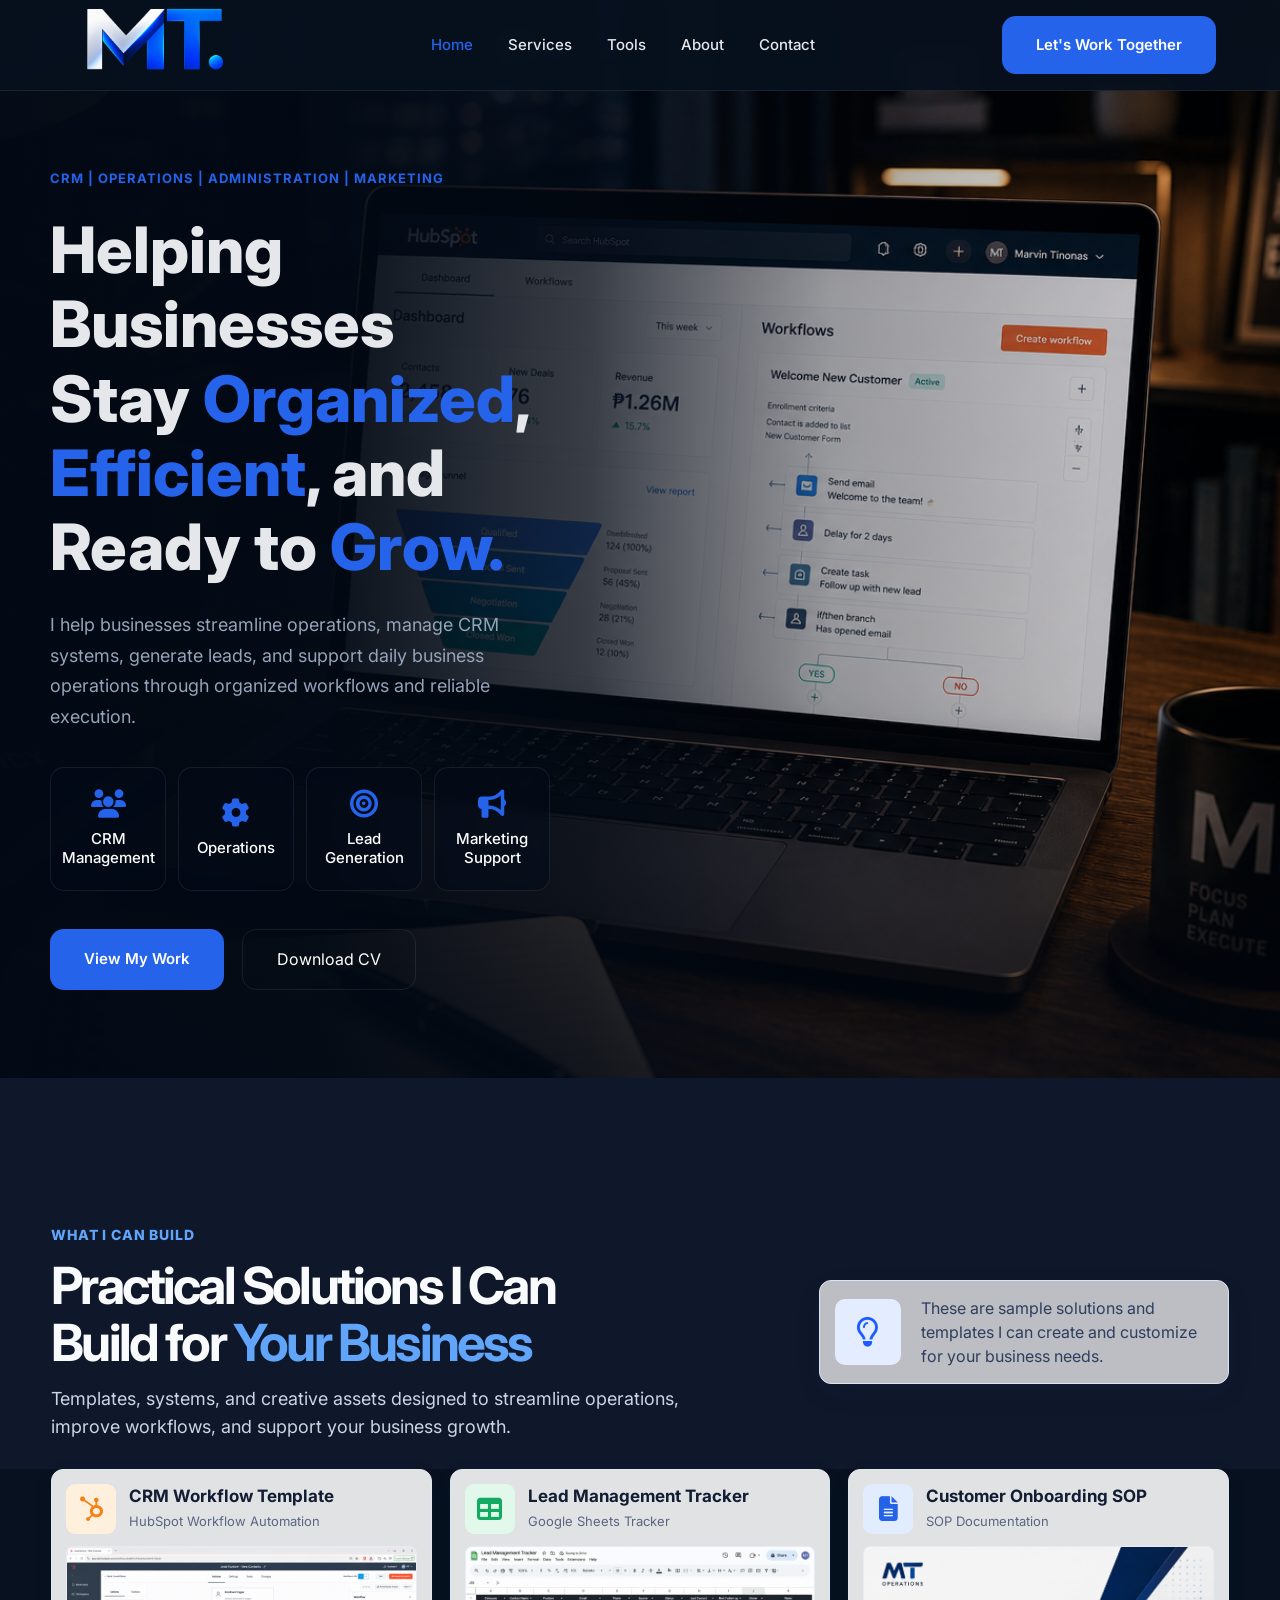
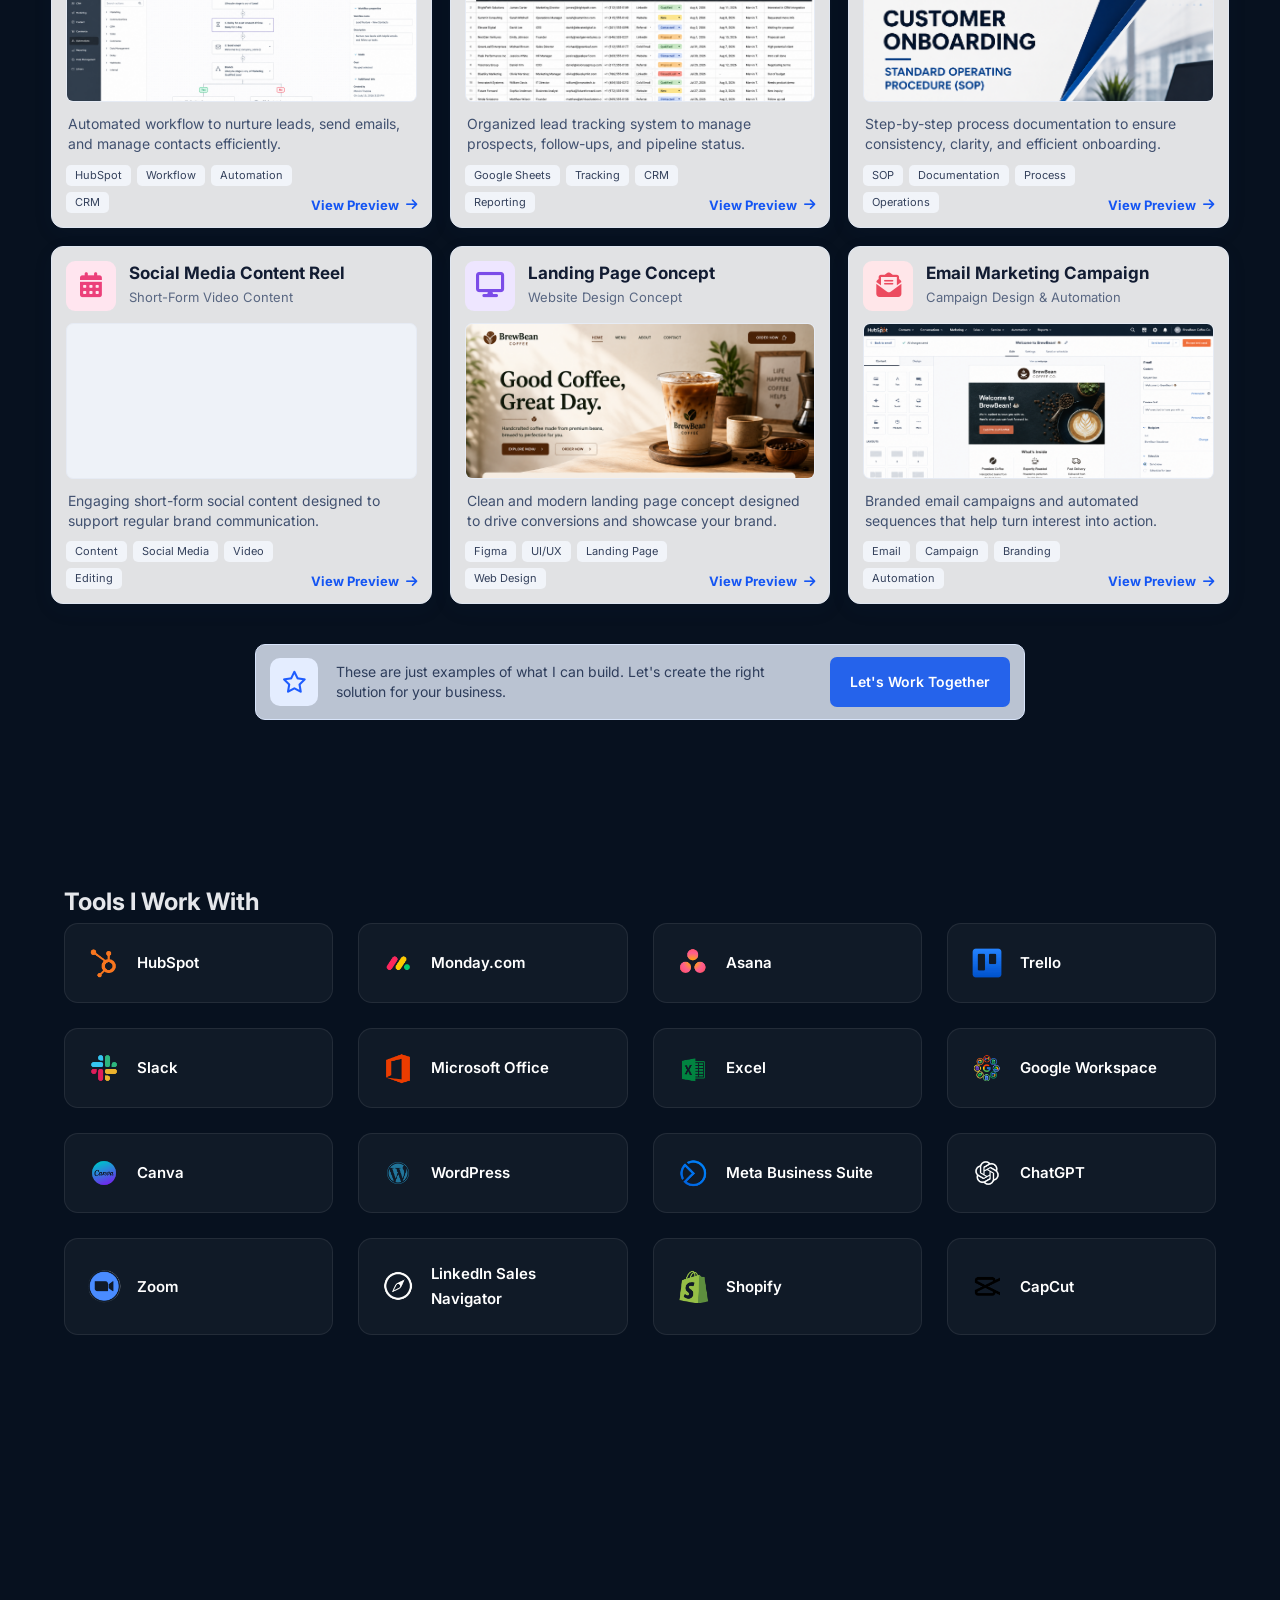
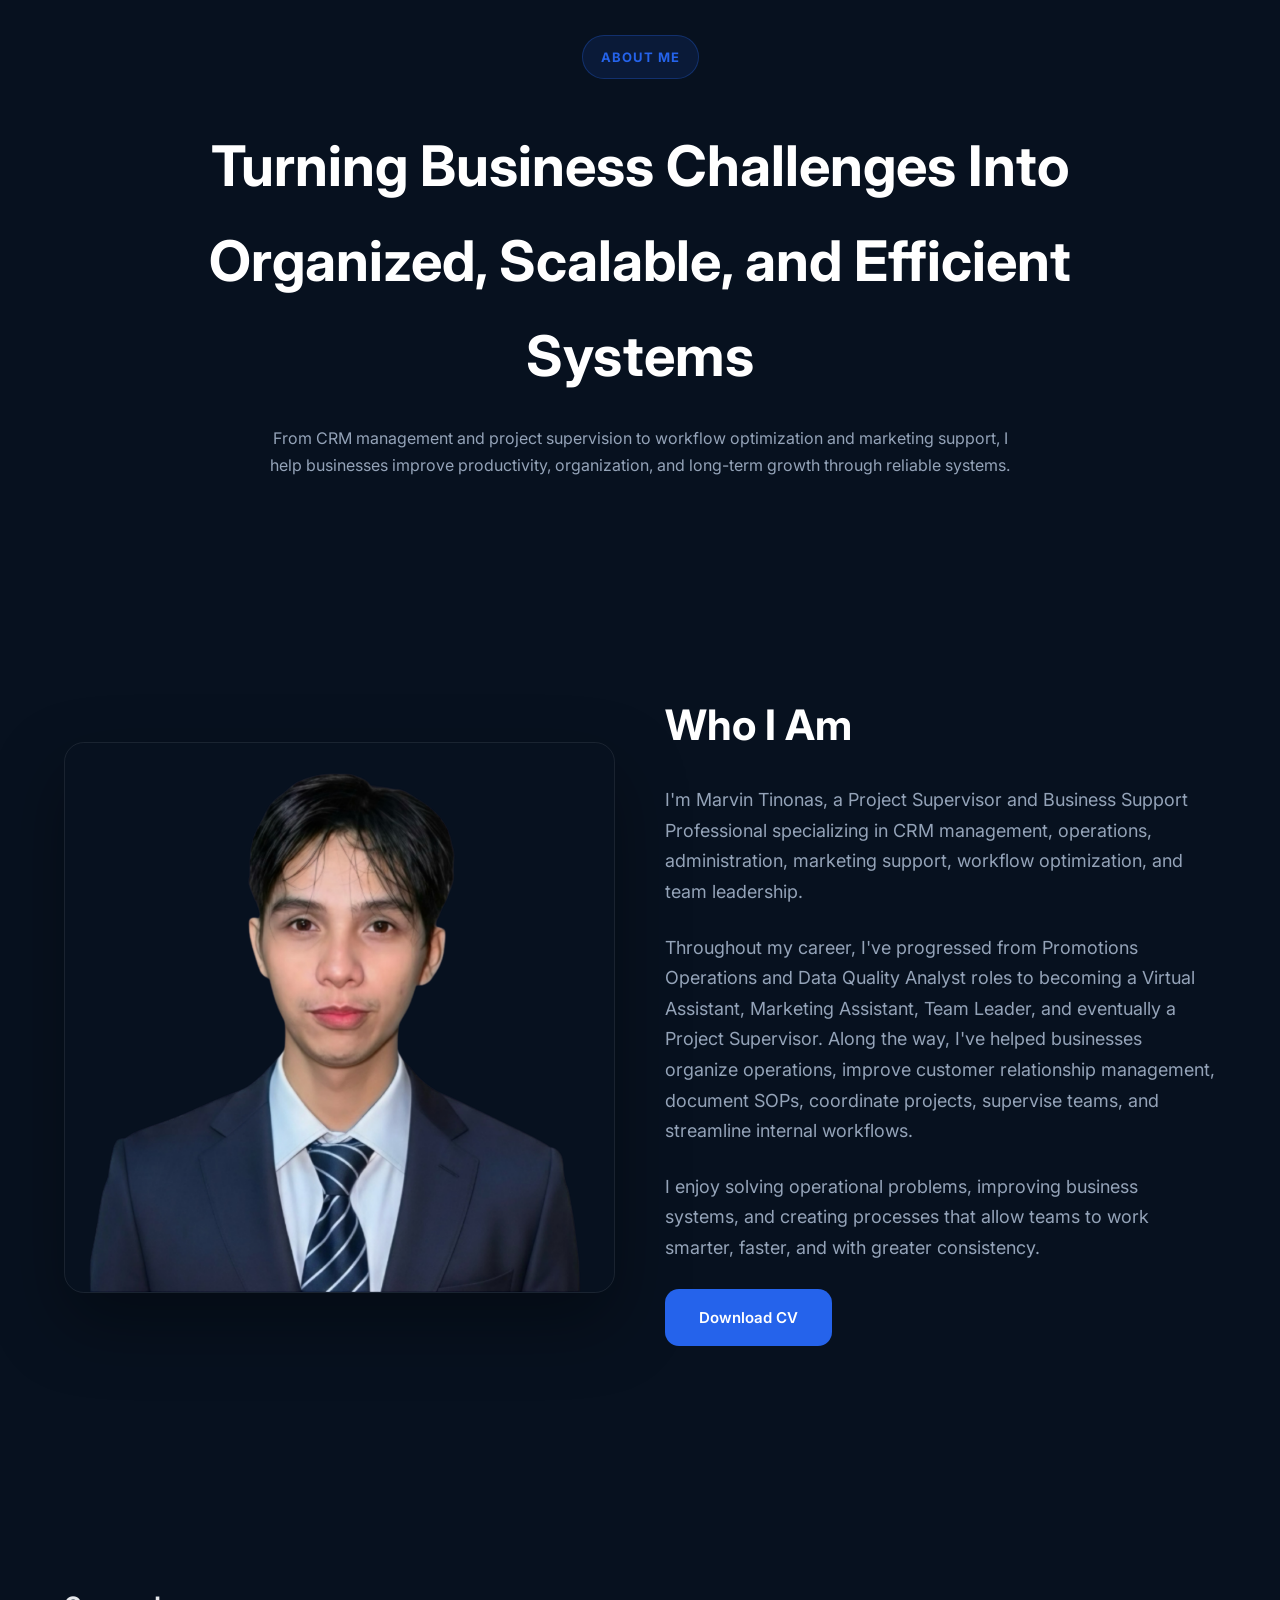
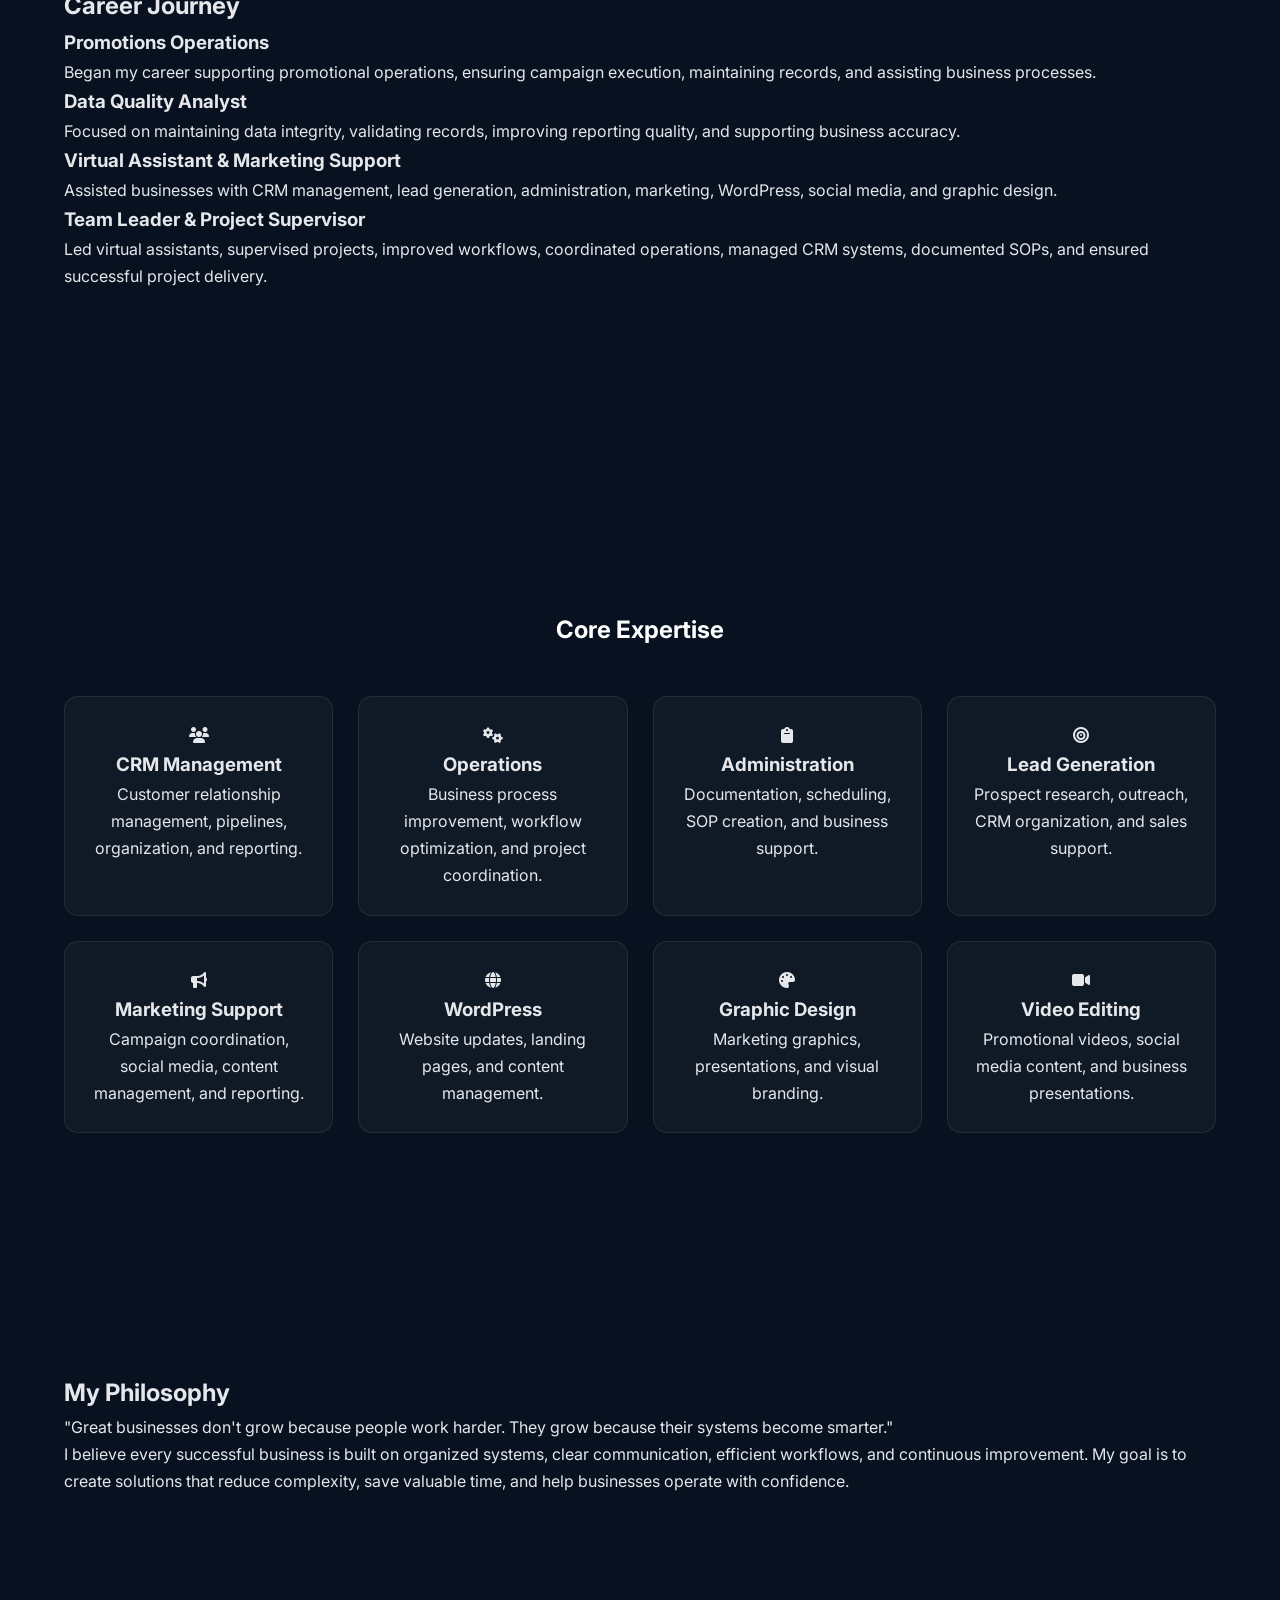
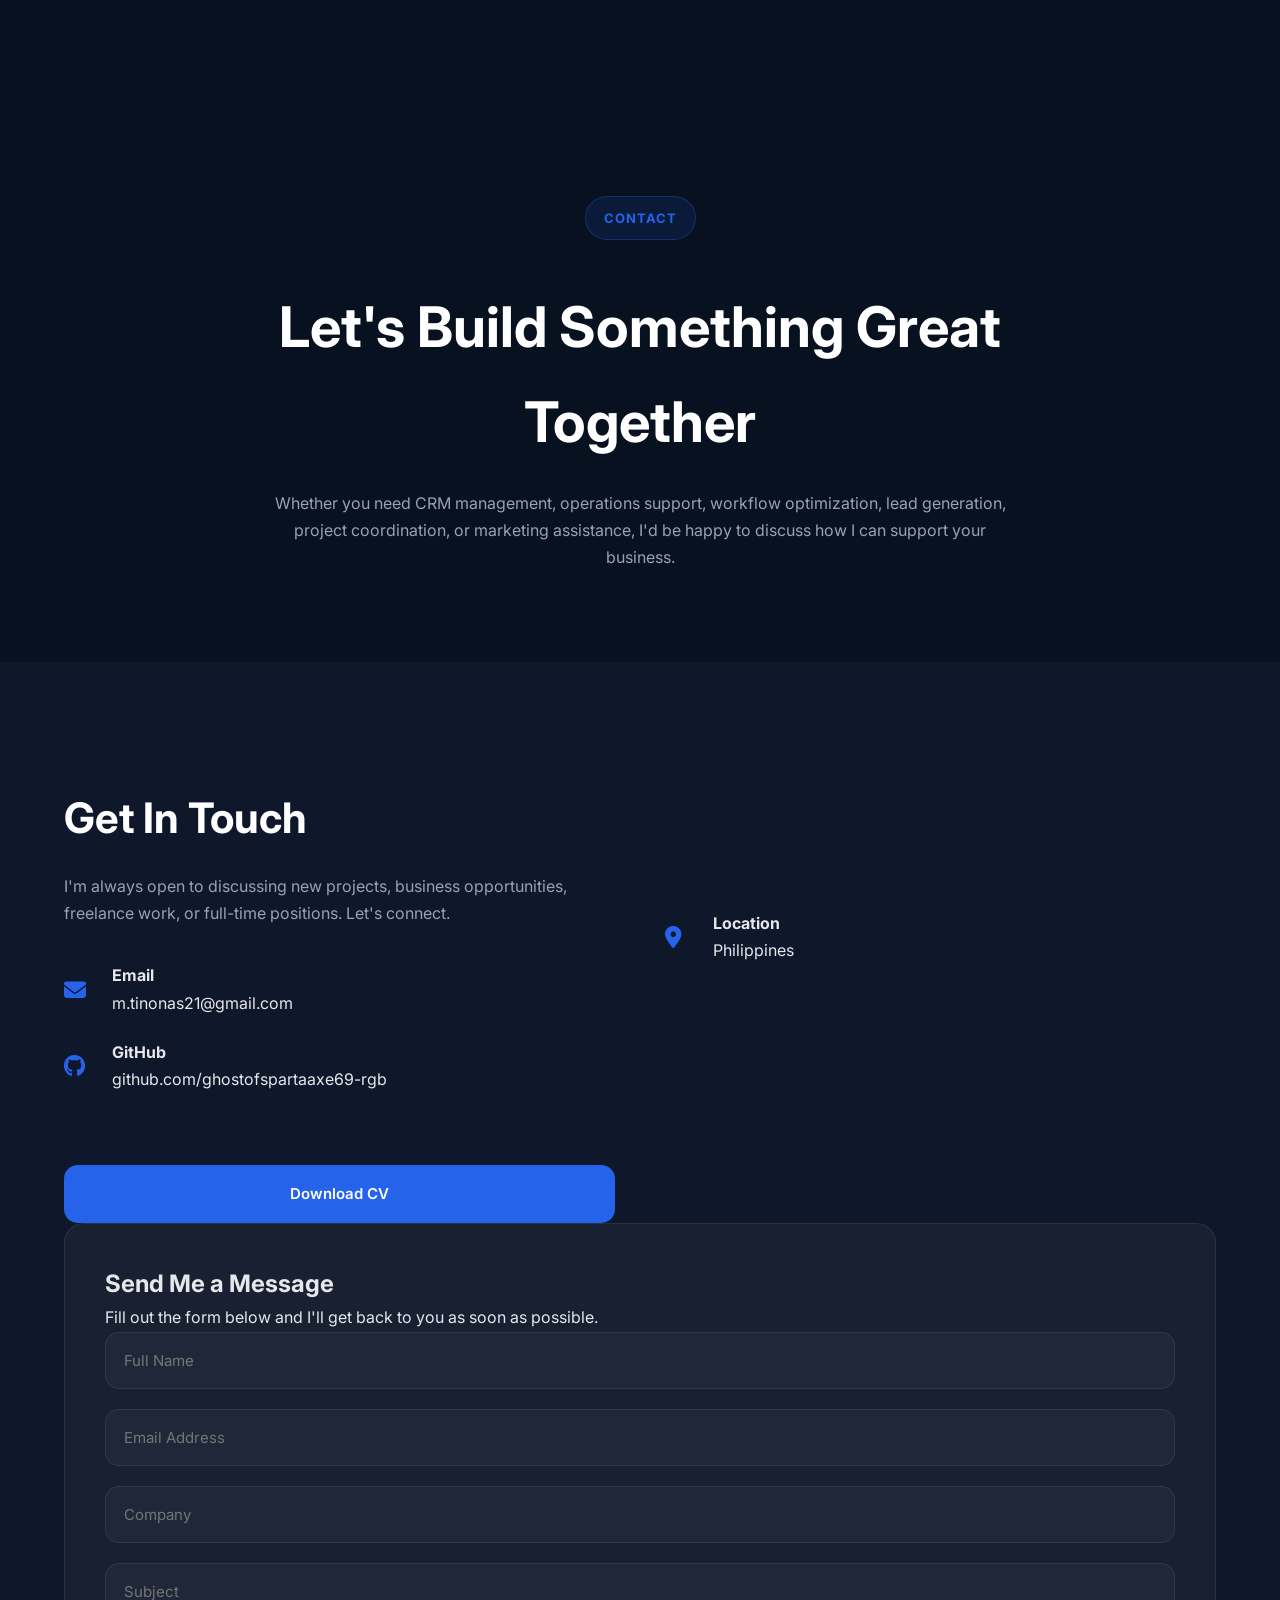
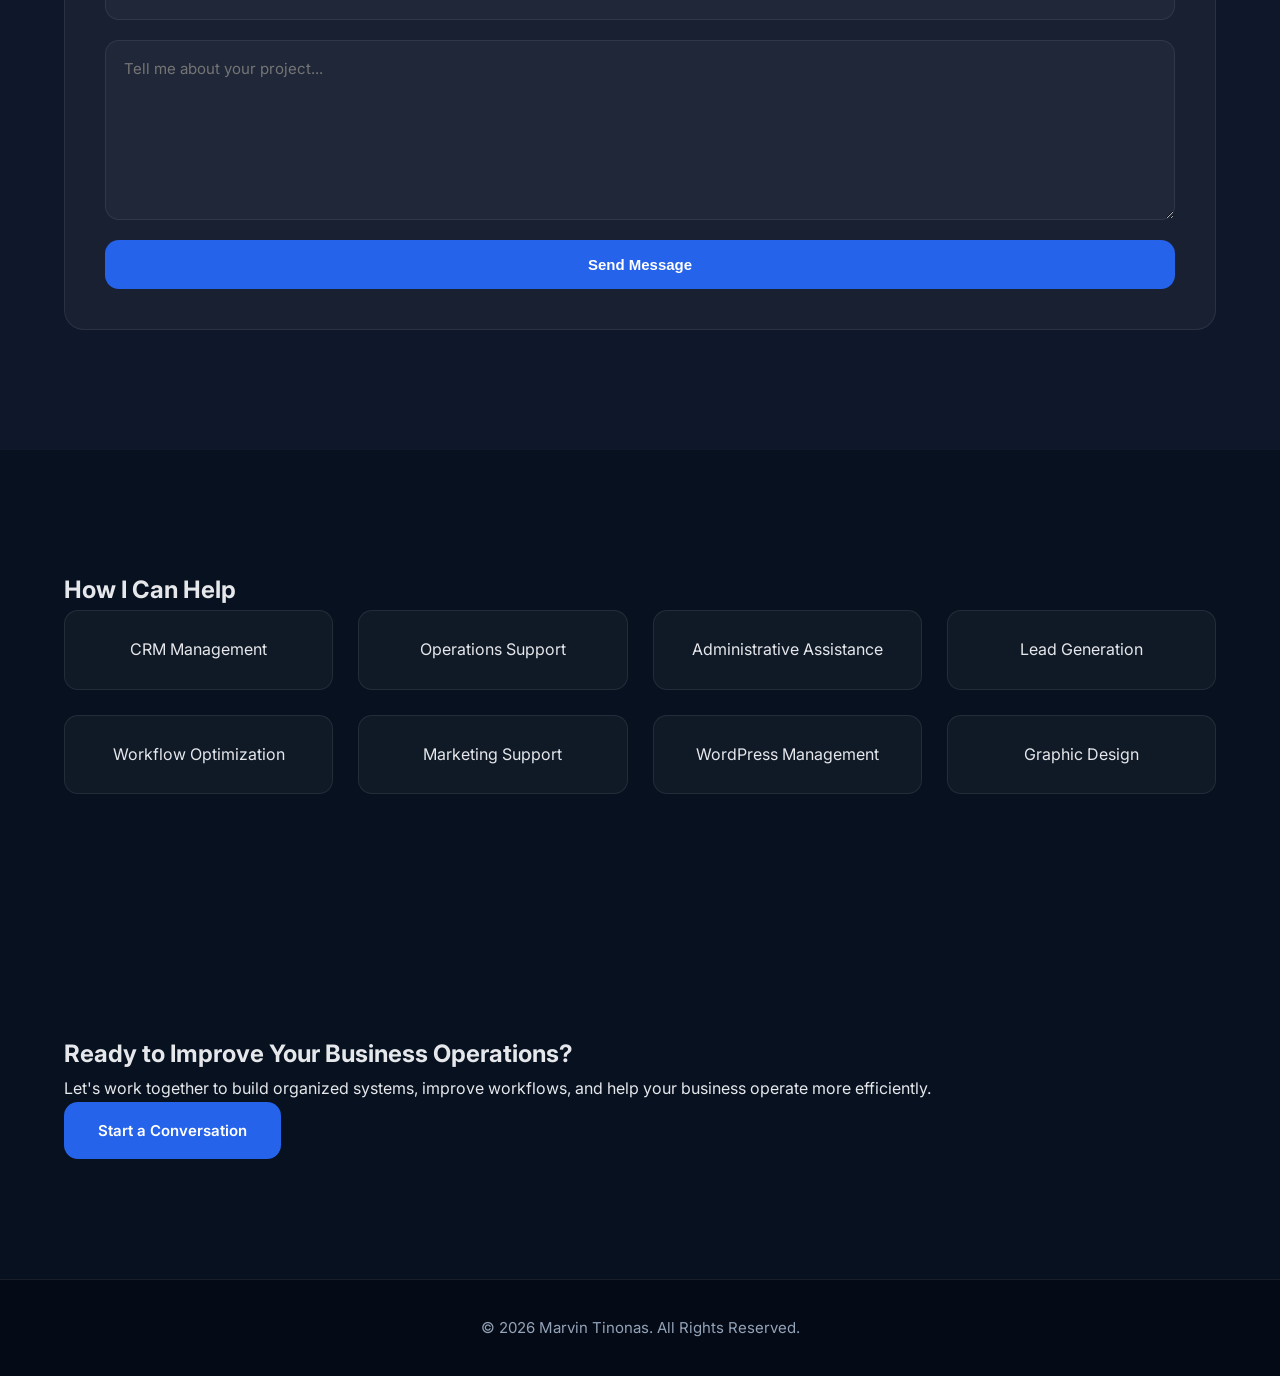
==== commit fc169fbd: "comit" ====
--- a/index.html
+++ b/index.html
@@ -55,7 +55,7 @@
             <div class="hero-left">
 
                 <span class="hero-tag">
-                    CRM / OPERATIONS / ADMINISTRATION / MARKETING
+                    CRM | OPERATIONS | ADMINISTRATION | MARKETING
                 </span>
 
                 <h1>
@@ -1236,7 +1236,10 @@
                 { src: 'assets/projects/video-editing/1.mp4', type: 'video', caption: 'Social media reel 1' },
                 { src: 'assets/projects/video-editing/2.mp4', type: 'video', caption: 'Social media reel 2' },
                 { src: 'assets/projects/video-editing/3.mp4', type: 'video', caption: 'Social media reel 3' },
-                { src: 'assets/projects/video-editing/4.mp4', type: 'video', caption: 'Social media reel 4' }
+                { src: 'assets/projects/video-editing/4.mp4', type: 'video', caption: 'Social media reel 4' },
+                { src: 'assets/projects/video-editing/social-media-reel.mp4', type: 'video', caption: 'Social media reel' },
+                { src: 'assets/projects/video-editing/promotional-video.mp4', type: 'video', caption: 'Promotional video' },
+                { src: 'assets/projects/video-editing/motion-graphics.mp4', type: 'video', caption: 'Motion graphics' }
                 ]
             },
             'landing-page': {
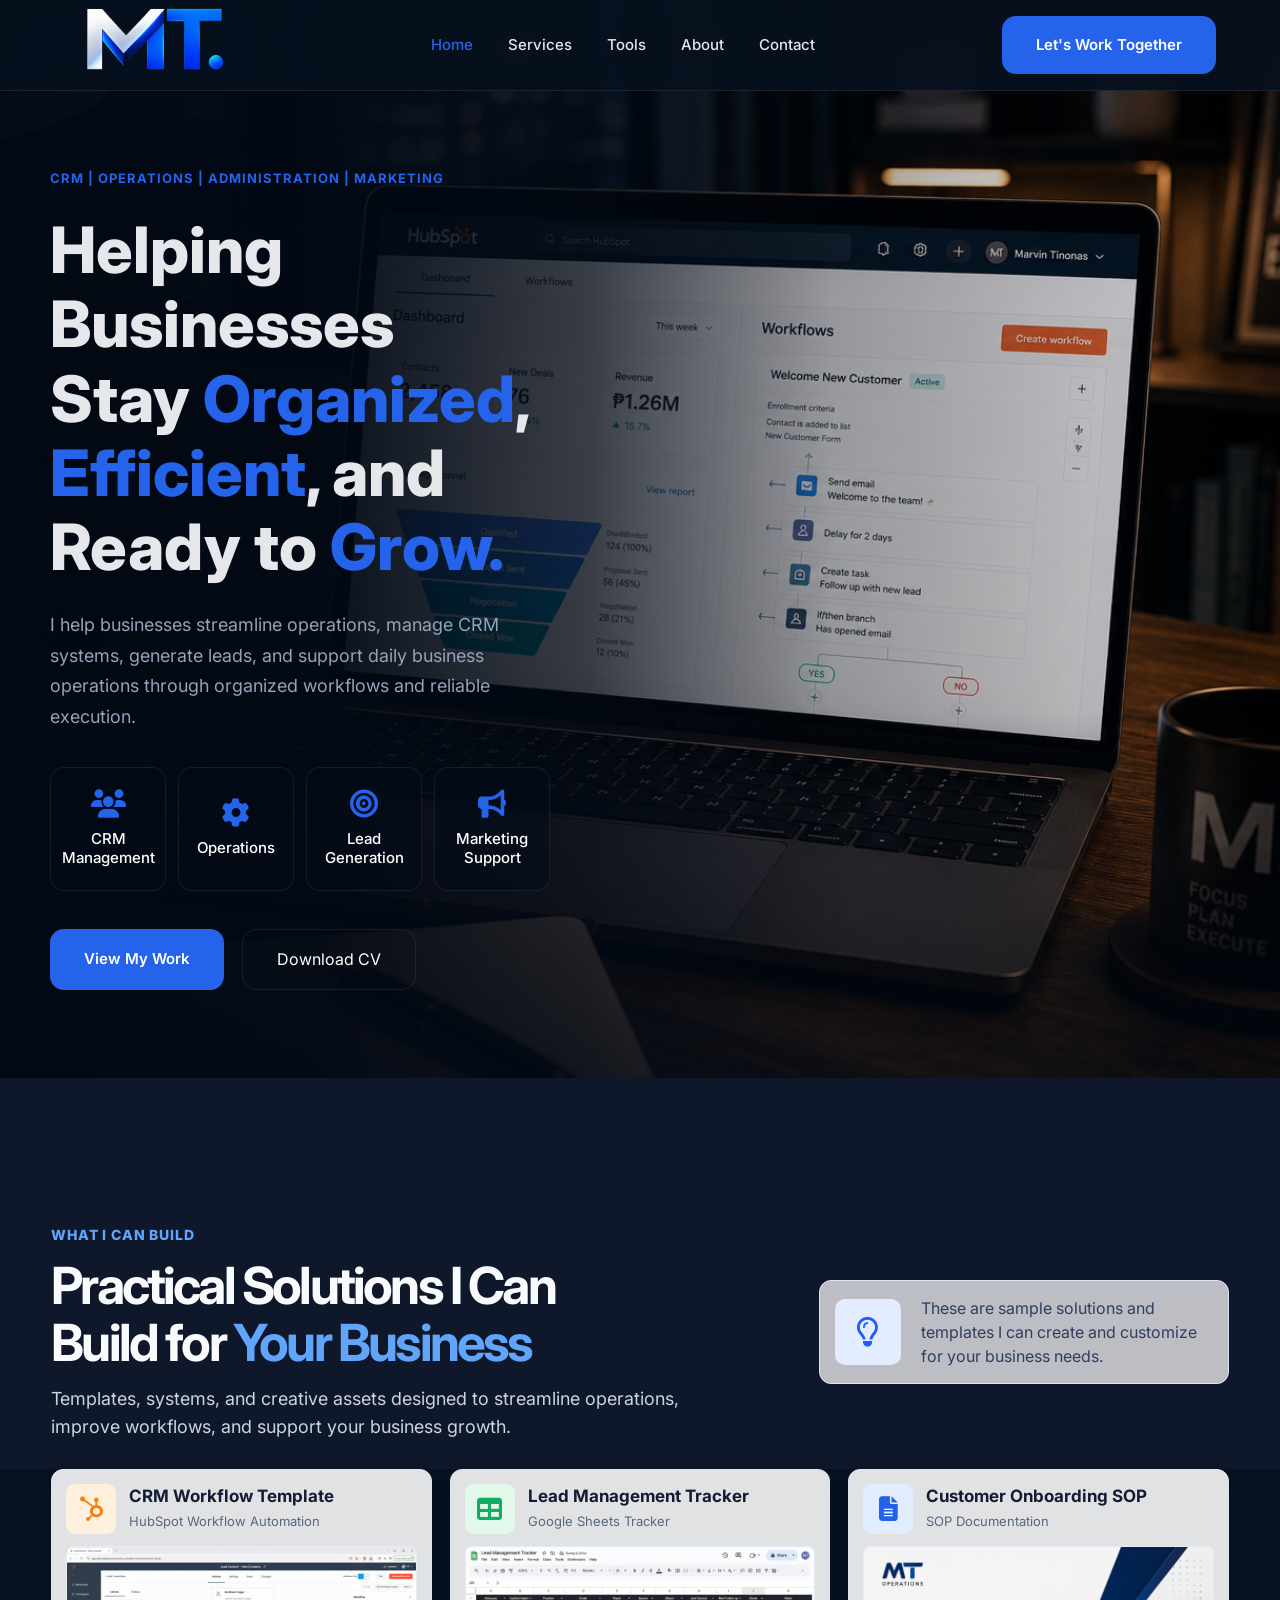
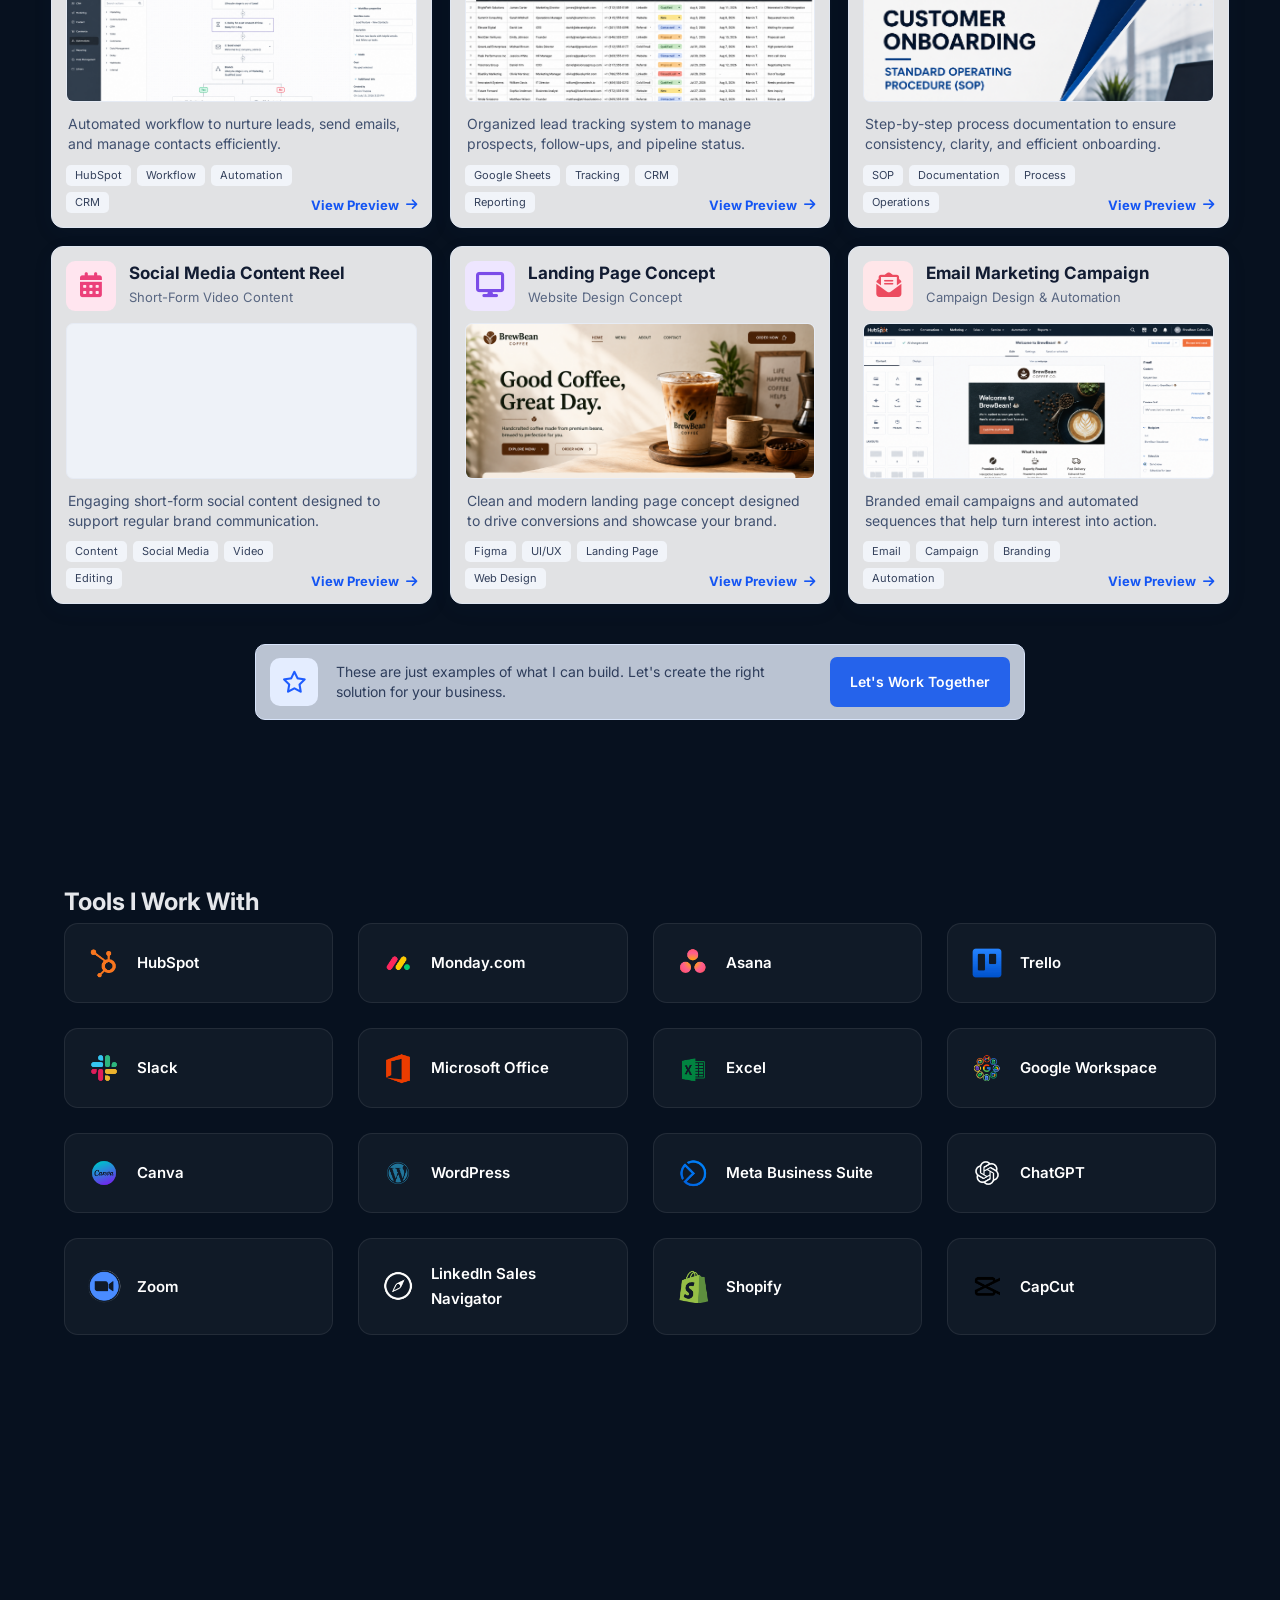
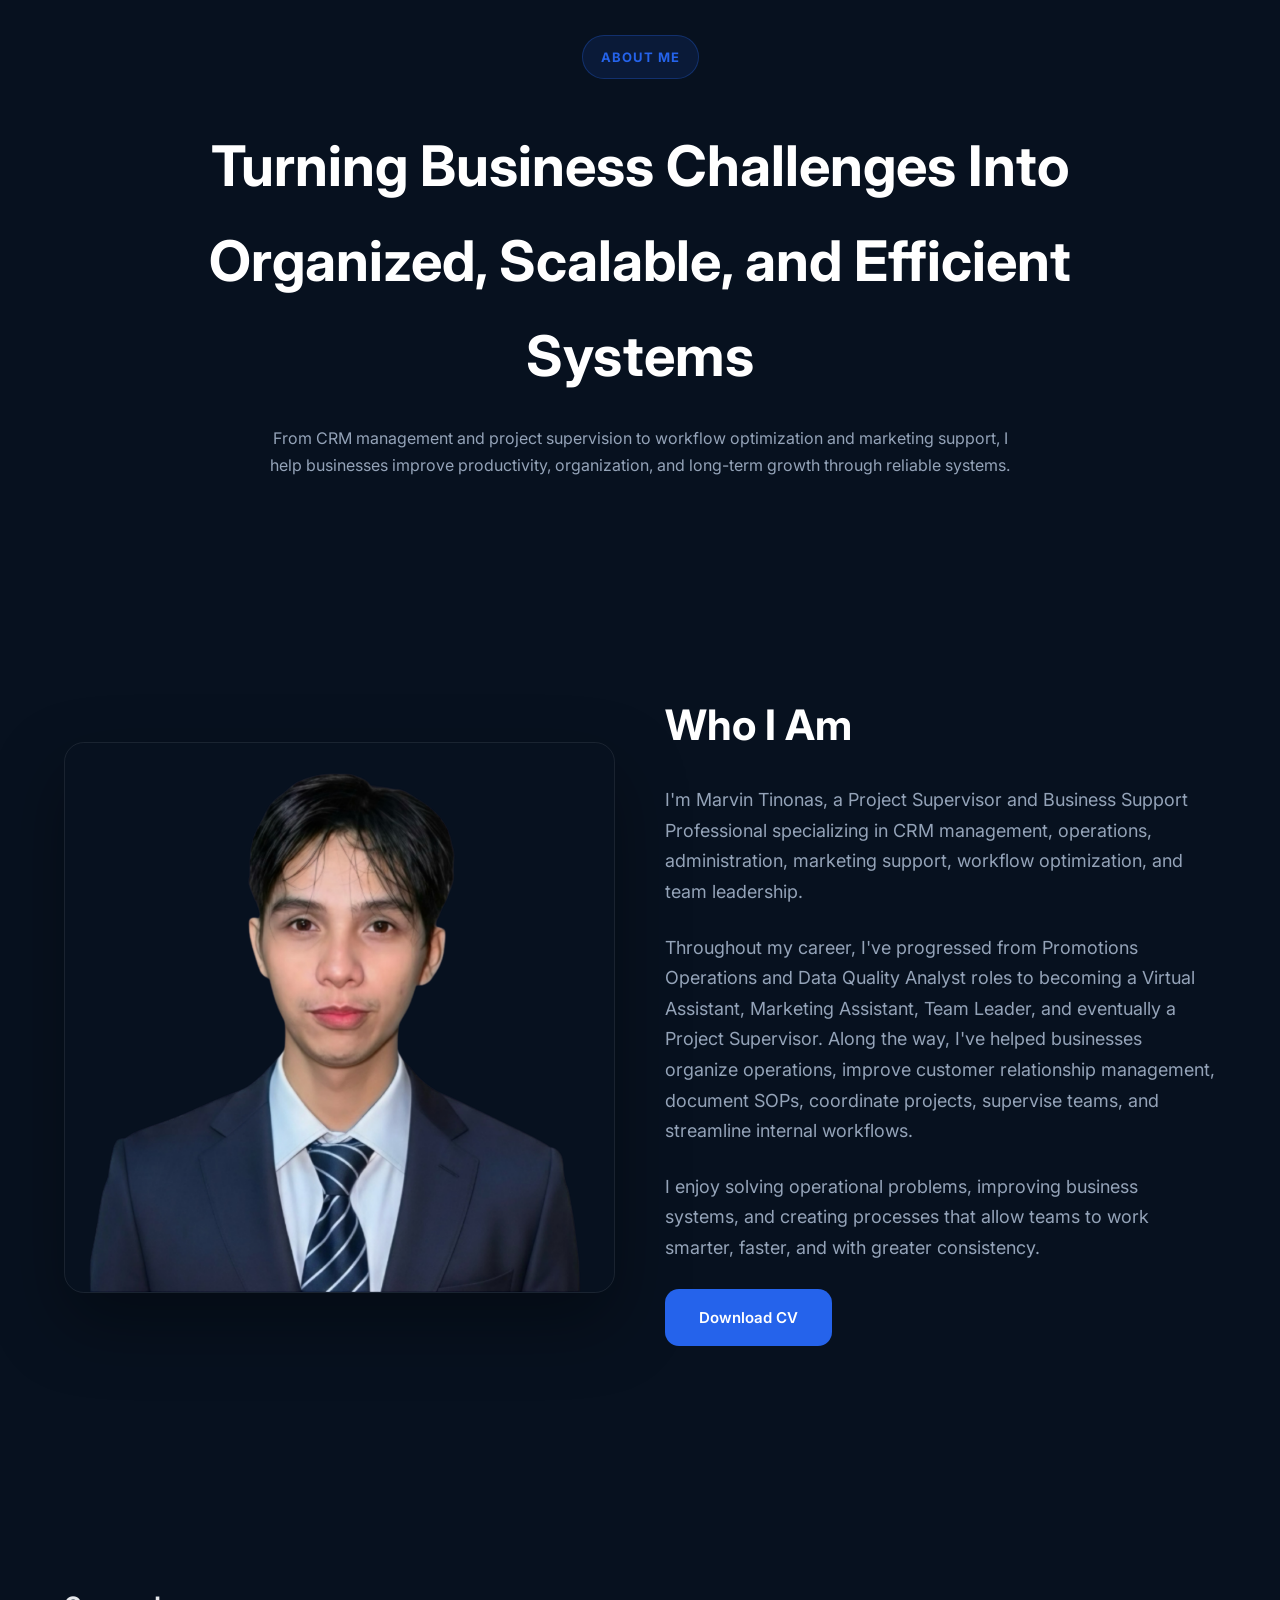
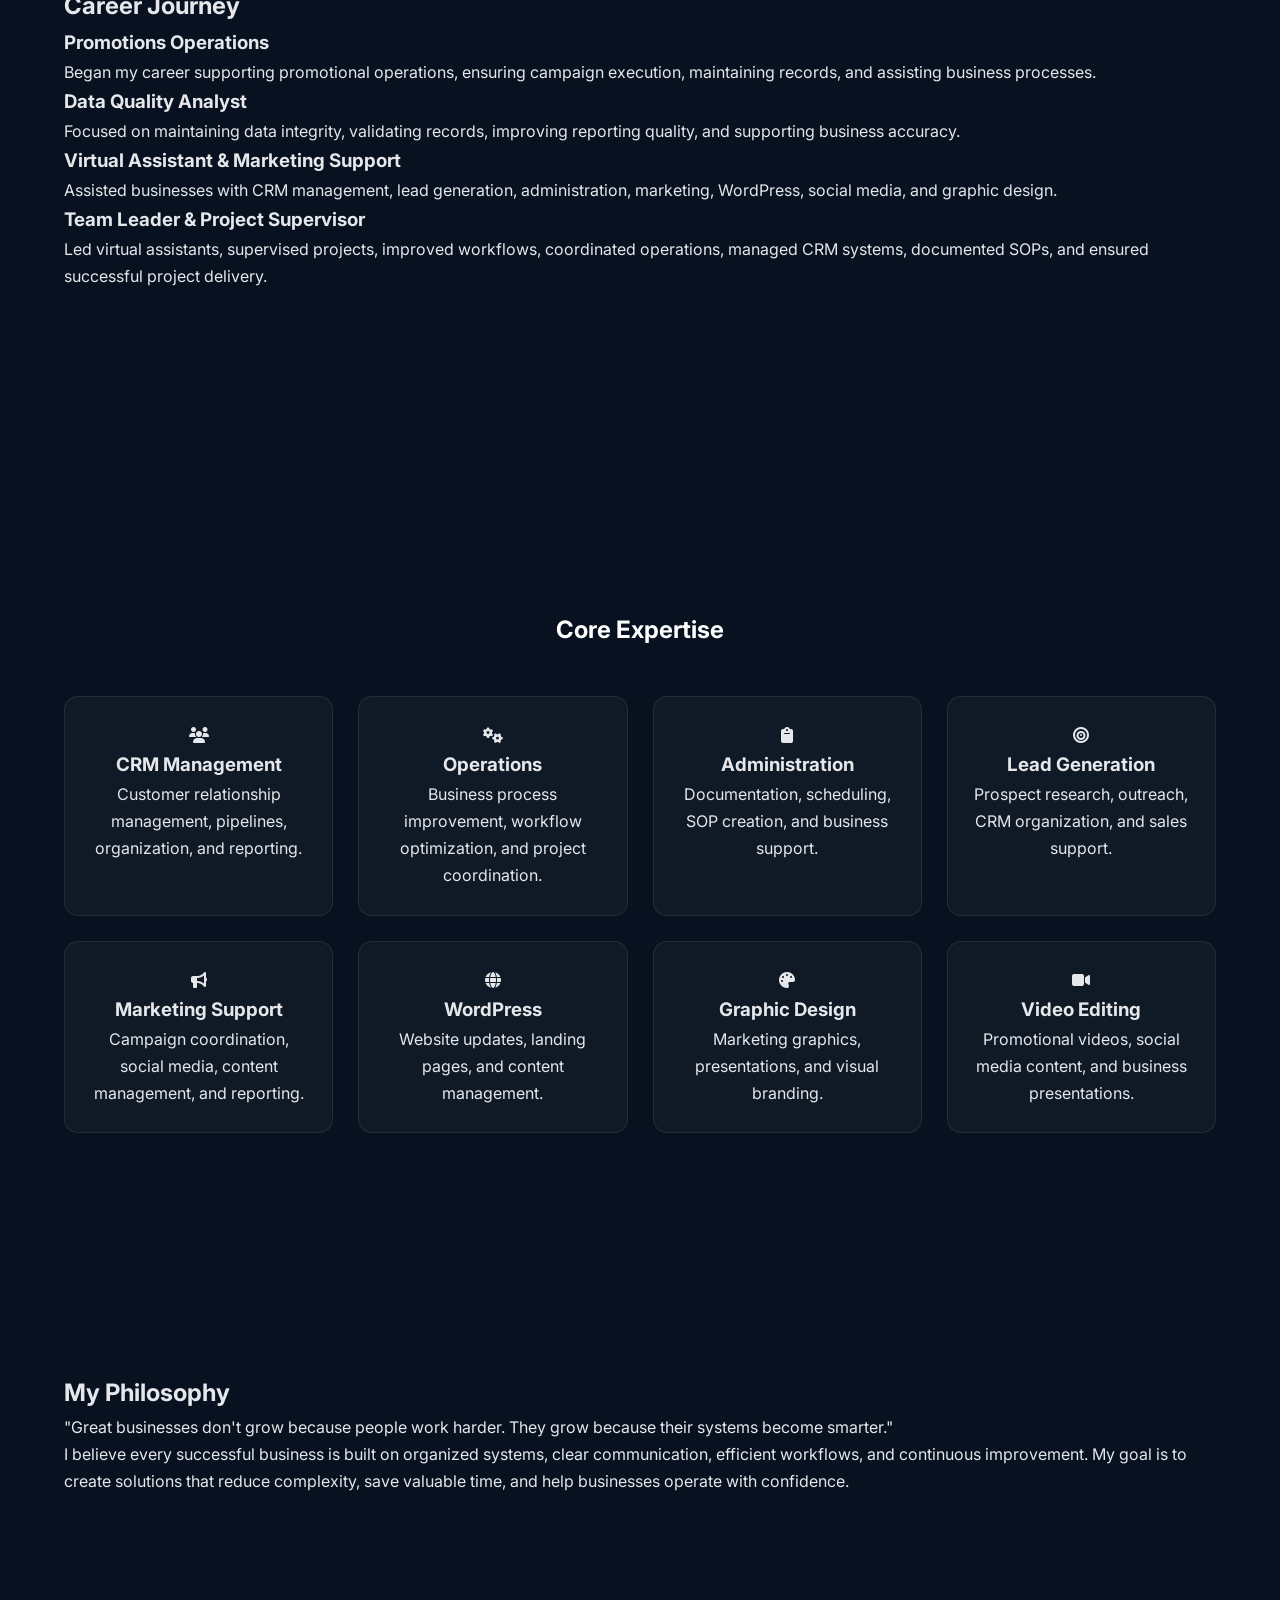
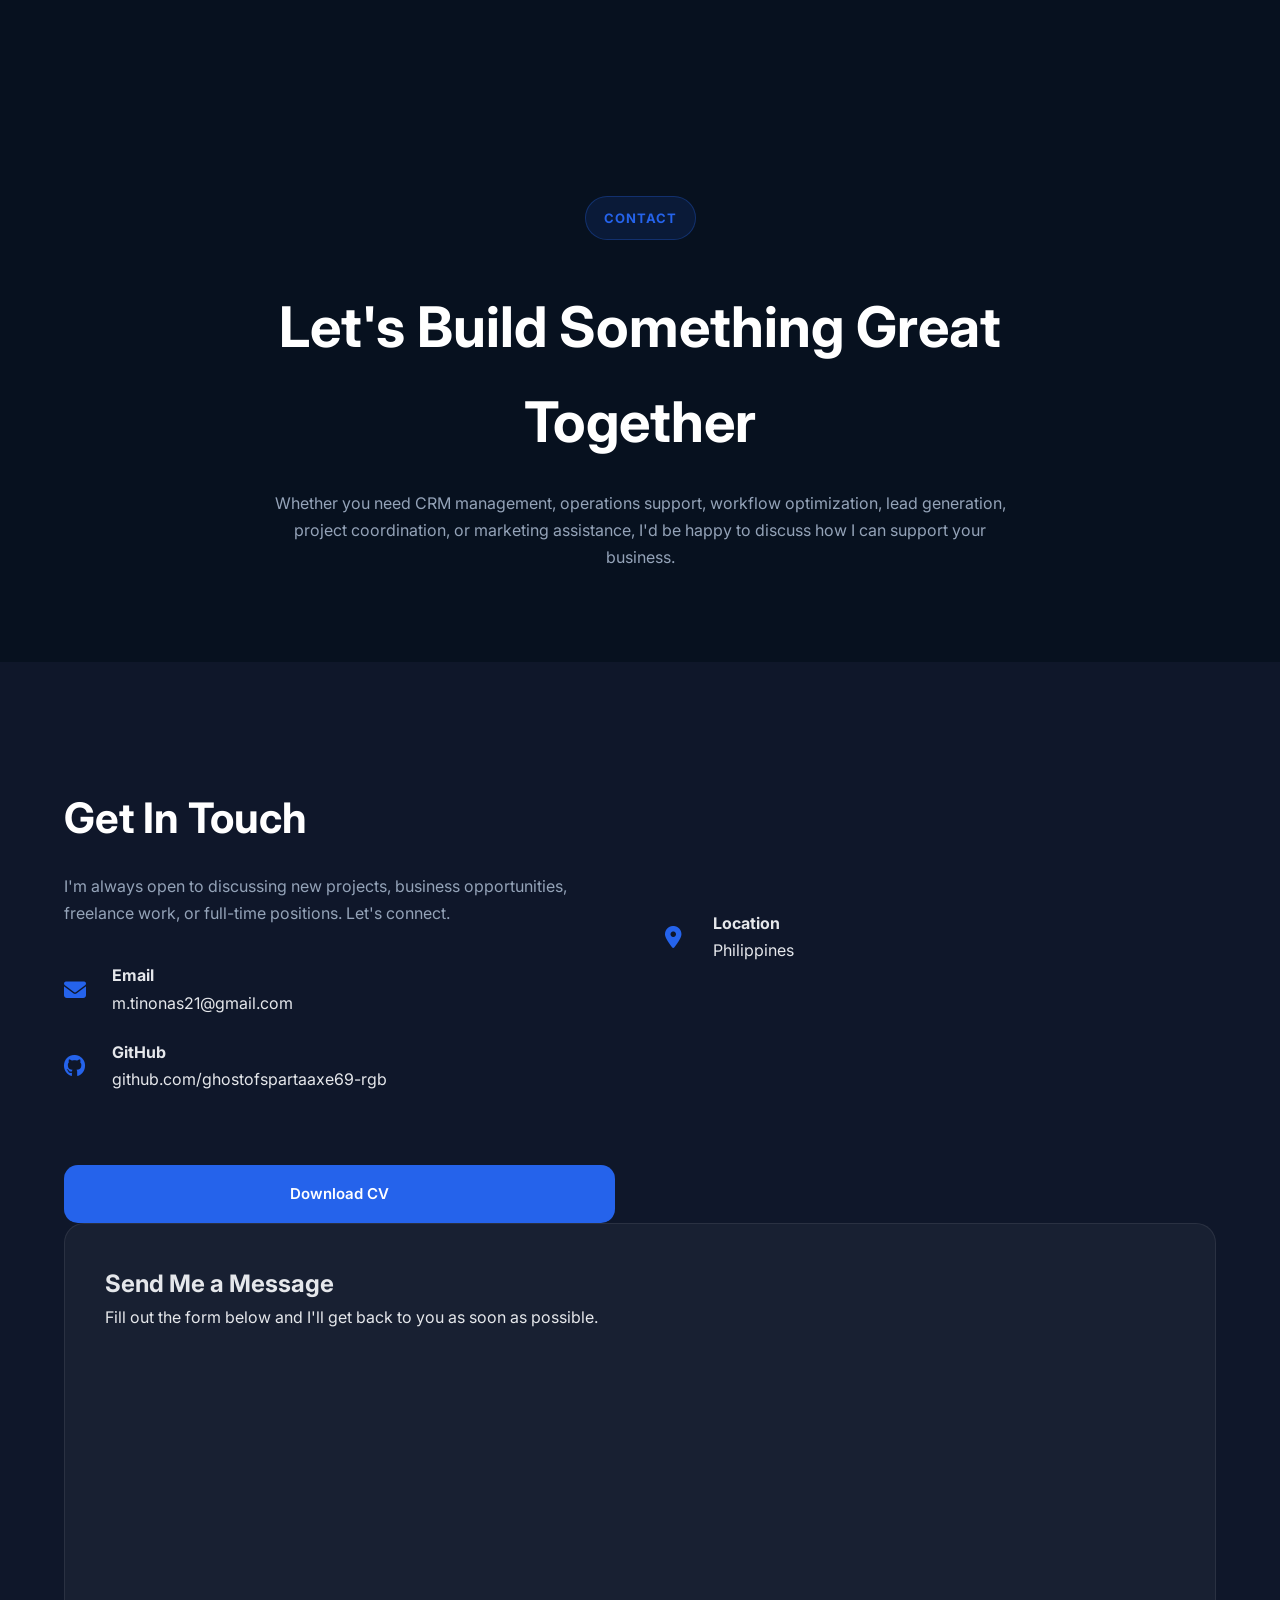
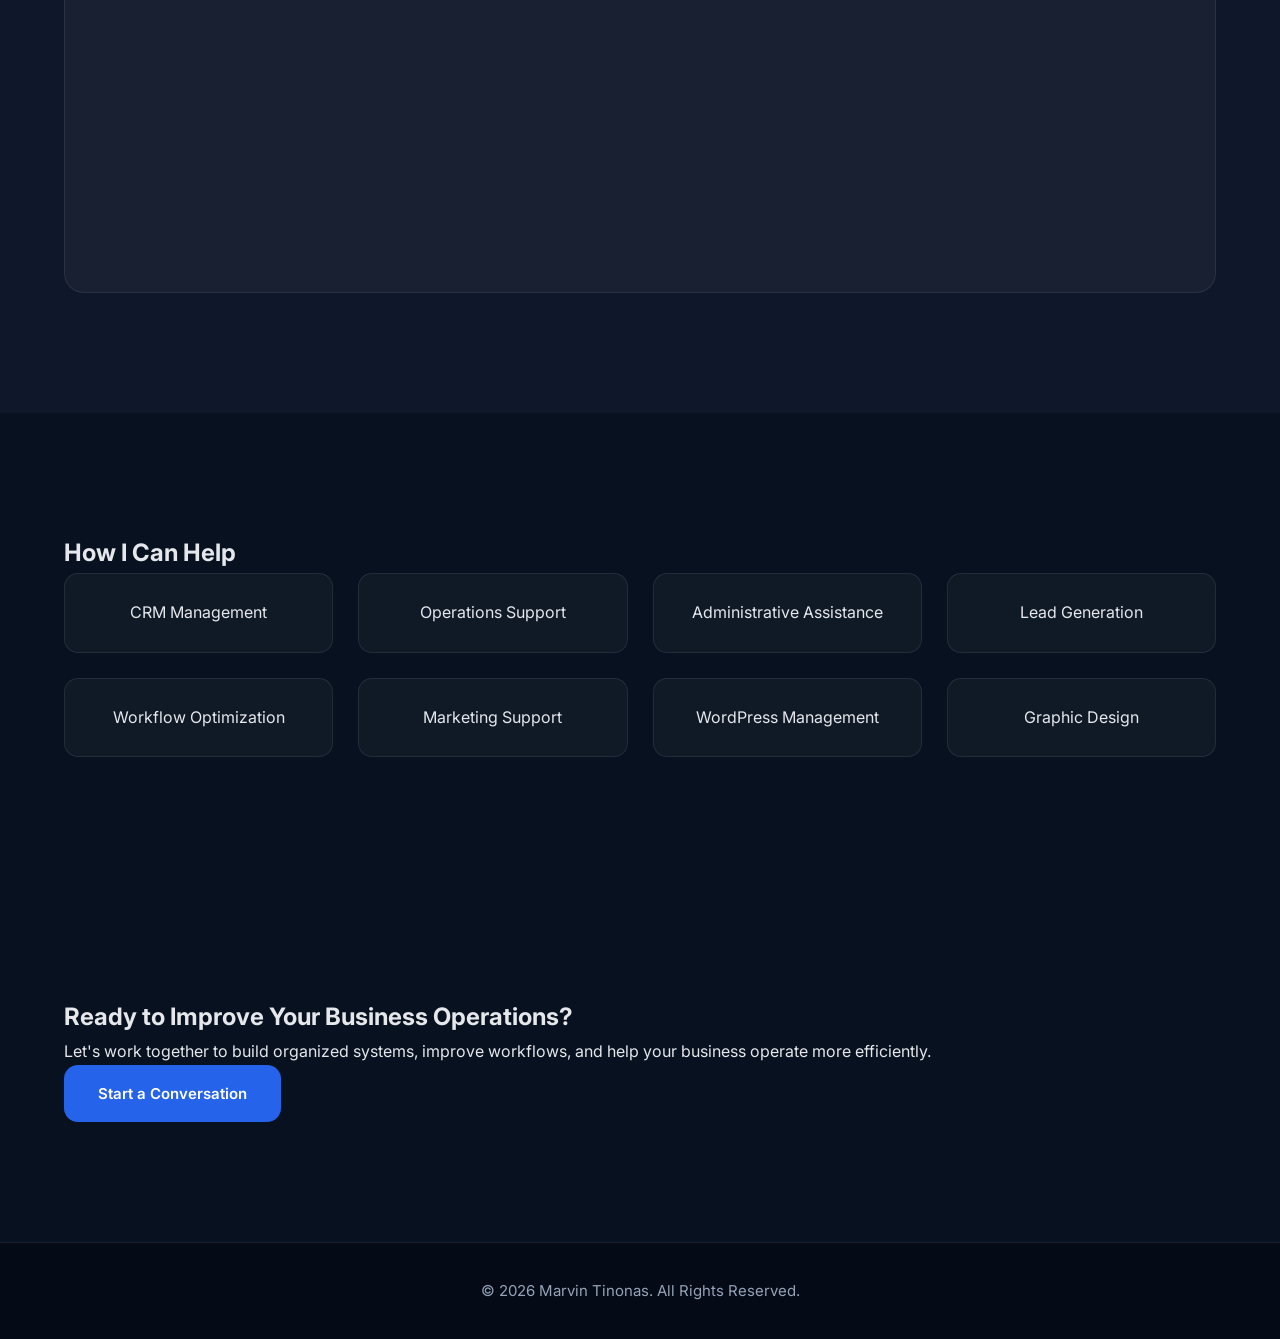
==== commit 76b657a0: "submit update" ====
--- a/index.html
+++ b/index.html
@@ -1007,40 +1007,13 @@
 
                     </p>
 
-                    <form>
-
-                        <input
-                            type="text"
-                            placeholder="Full Name"
-                            required>
-
-                        <input
-                            type="email"
-                            placeholder="Email Address"
-                            required>
-
-                        <input
-                            type="text"
-                            placeholder="Company">
-
-                        <input
-                            type="text"
-                            placeholder="Subject">
-
-                        <textarea
-                            rows="7"
-                            placeholder="Tell me about your project..."
-                            required></textarea>
-
-                        <button
-                            type="submit"
-                            class="btn-primary">
-
-                            Send Message
-
-                        </button>
-
-                    </form>
+                    <div class="hubspot-form" aria-label="Contact form">
+                        <div class="hs-form-frame"
+                            data-region="na2"
+                            data-form-id="bac4f53a-863a-4225-9652-7d38a6b5b32e"
+                            data-portal-id="247037735">
+                        </div>
+                    </div>
 
                 </div>
 
@@ -1198,6 +1171,7 @@
     <footer>
         <div class="container"><p>&copy; 2026 Marvin Tinonas. All Rights Reserved.</p></div>
     </footer>
+    <script src="https://js-na2.hsforms.net/forms/embed/247037735.js" defer></script>
     <script src="js/navigation.js"></script>
     <script src="js/animations.js"></script>
     <script src="js/projects.js"></script>
--- a/css/style.css
+++ b/css/style.css
@@ -1170,6 +1170,67 @@
 
     border: none;
 
+}
+
+/* HubSpot form embed: preserves the contact card's dark-blue presentation. */
+.hubspot-form {
+    width: 100%;
+    min-height: 520px;
+}
+
+.hubspot-form .hs-form-frame,
+.hubspot-form iframe {
+    display: block;
+    width: 100%;
+    max-width: 100%;
+    border: 0;
+}
+
+/* Applied when HubSpot renders its fields in the page rather than an isolated frame. */
+.hubspot-form .hs-form,
+.hubspot-form form {
+    color: var(--text);
+    font-family: var(--font-family);
+}
+
+.hubspot-form label {
+    color: var(--text);
+    font-weight: var(--medium);
+}
+
+.hubspot-form input,
+.hubspot-form select,
+.hubspot-form textarea {
+    box-sizing: border-box;
+    width: 100%;
+    border: 1px solid var(--border);
+    border-radius: var(--radius-md);
+    background: rgba(255, 255, 255, .03);
+    color: var(--white);
+    font: inherit;
+}
+
+.hubspot-form input:focus,
+.hubspot-form select:focus,
+.hubspot-form textarea:focus {
+    border-color: var(--primary);
+    outline: none;
+}
+
+.hubspot-form input[type="submit"],
+.hubspot-form button[type="submit"] {
+    border: 0;
+    border-radius: var(--radius-md);
+    background: var(--primary);
+    color: var(--white);
+    cursor: pointer;
+    font: inherit;
+    font-weight: var(--semibold);
+}
+
+.hubspot-form input[type="submit"]:hover,
+.hubspot-form button[type="submit"]:hover {
+    background: var(--primary-dark);
 }
 
 
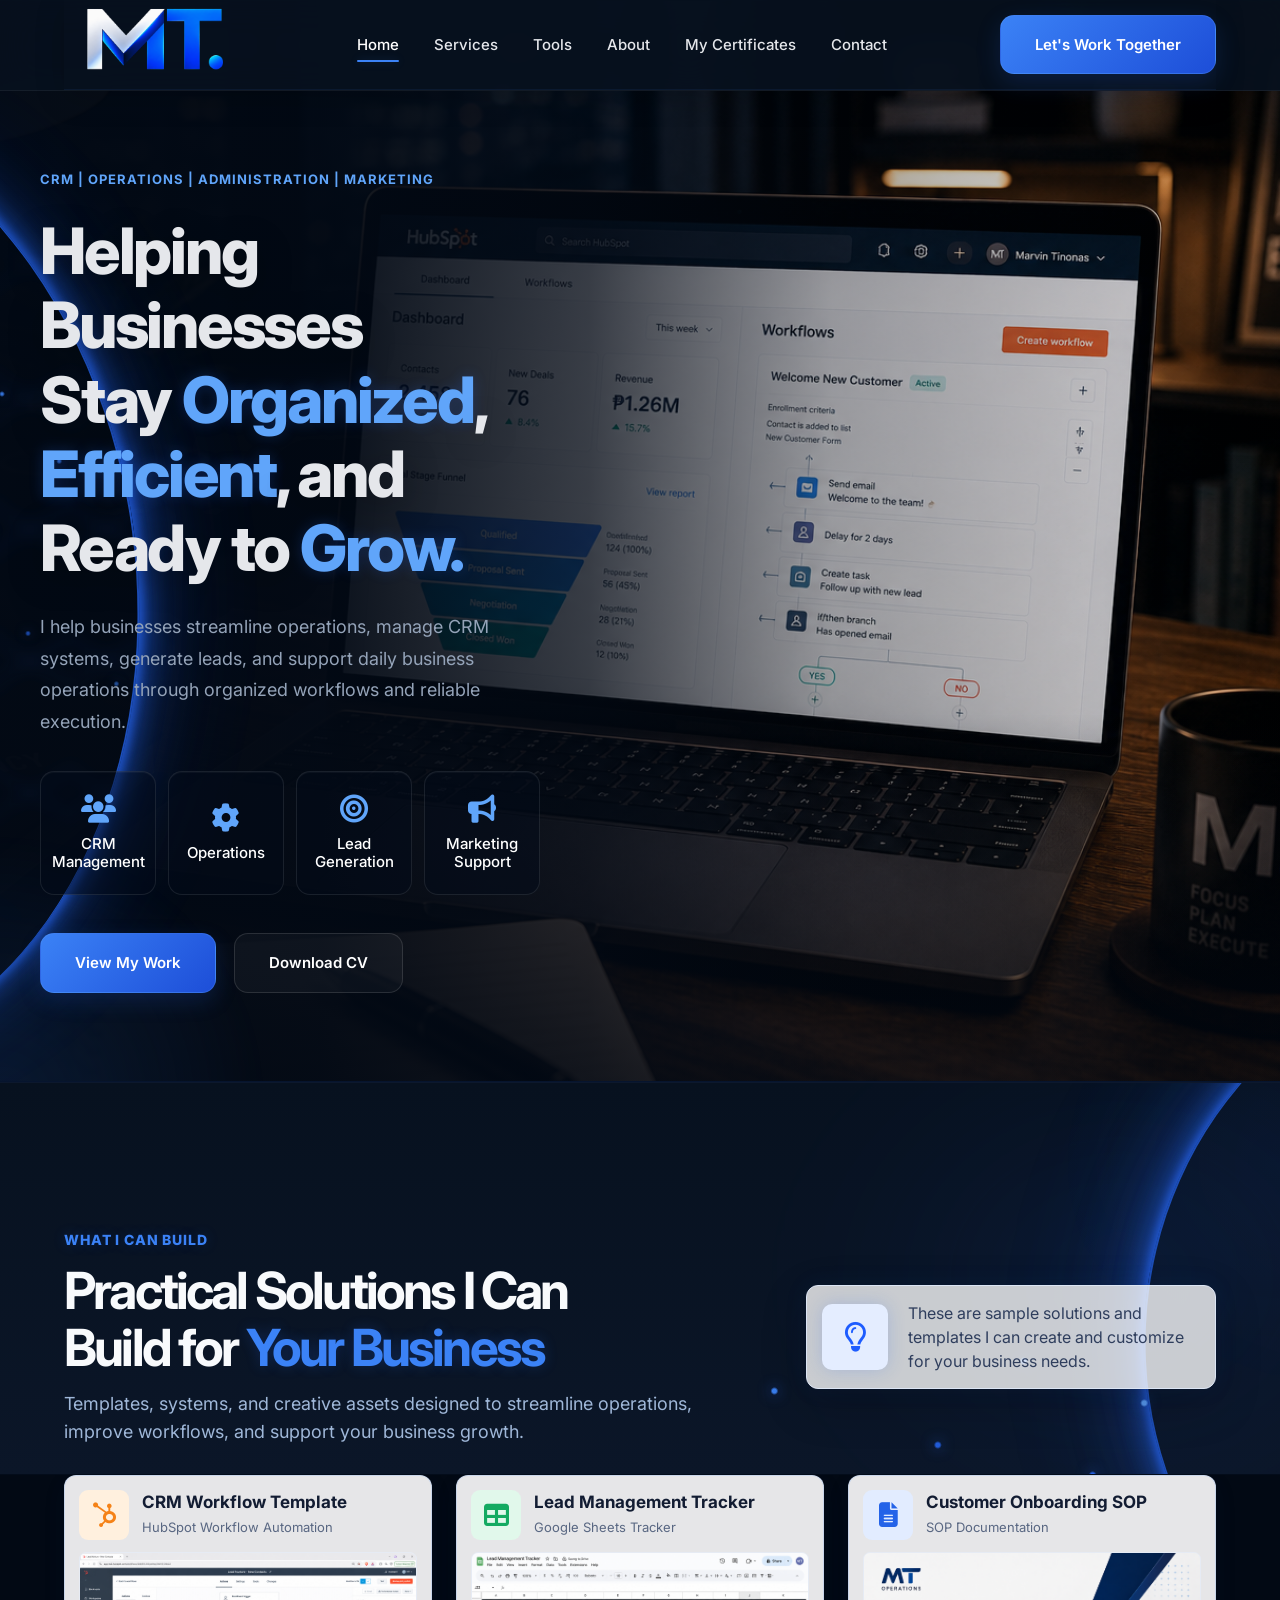
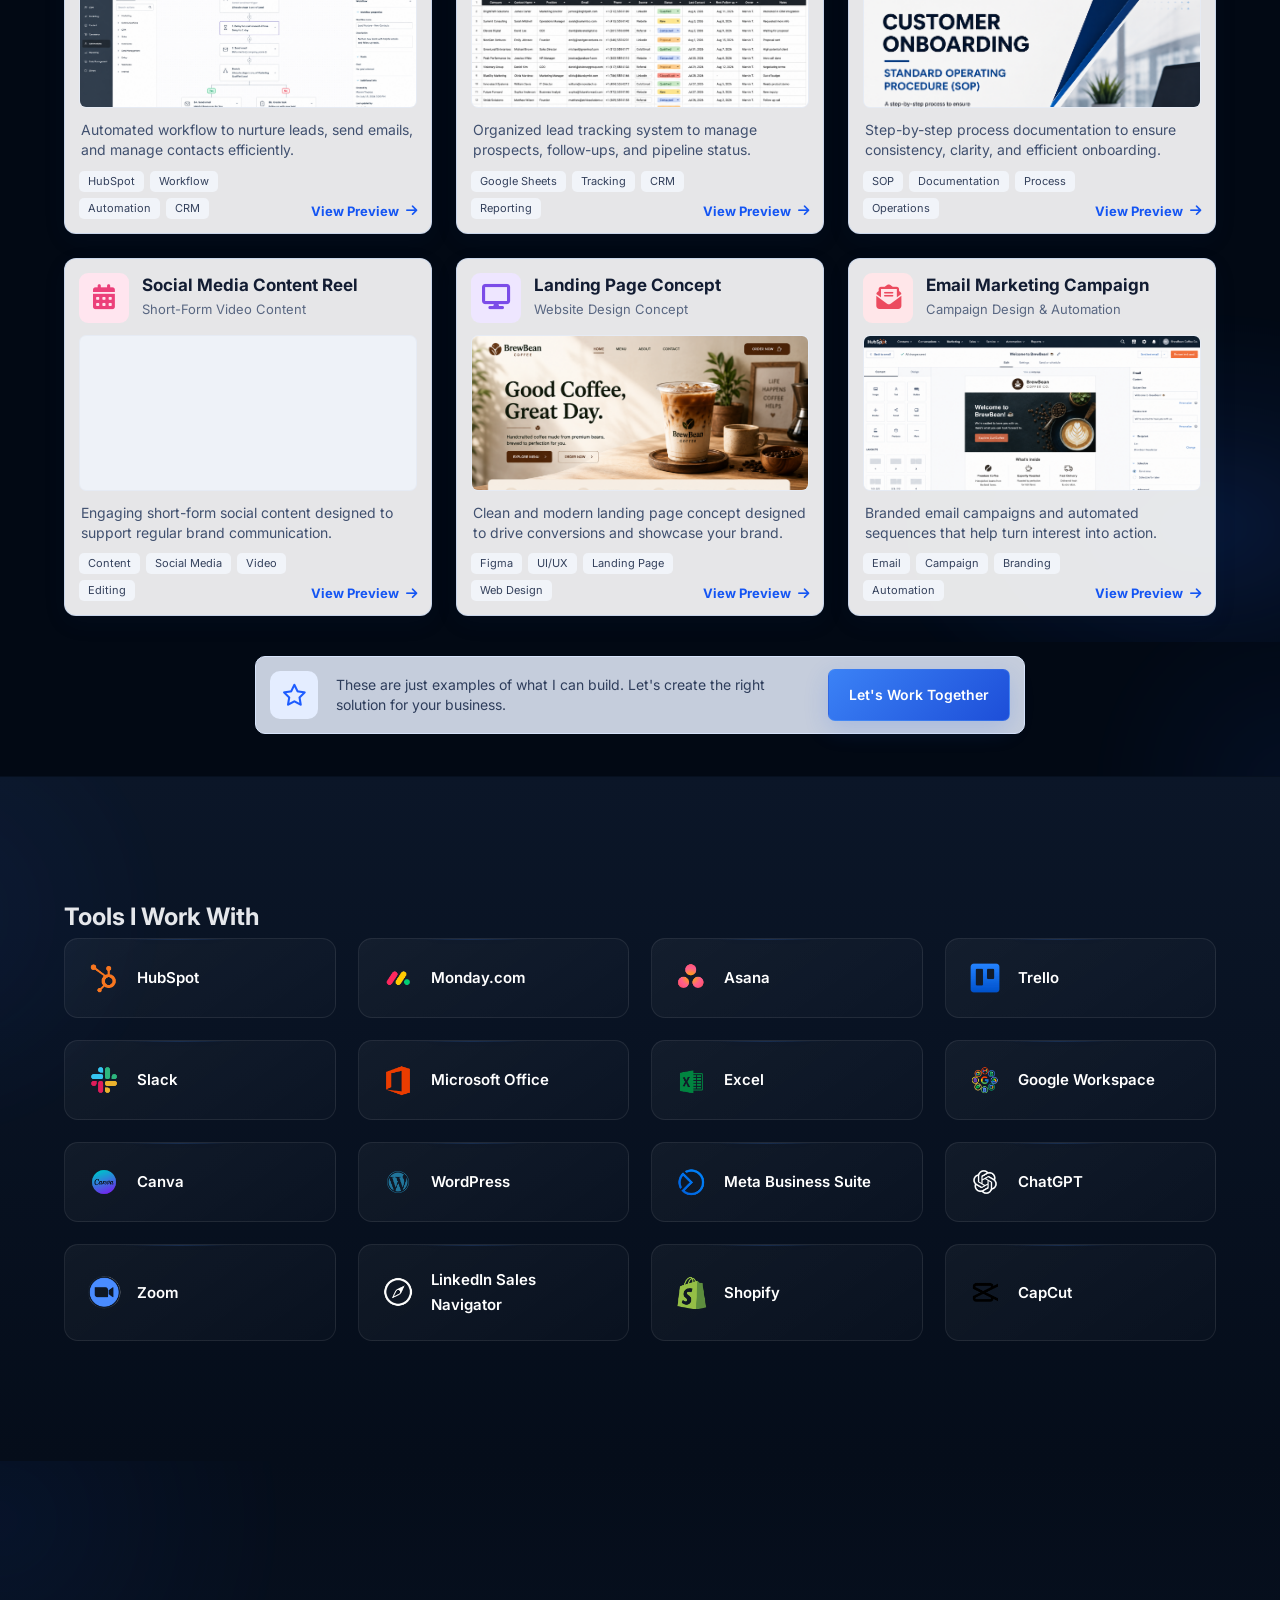
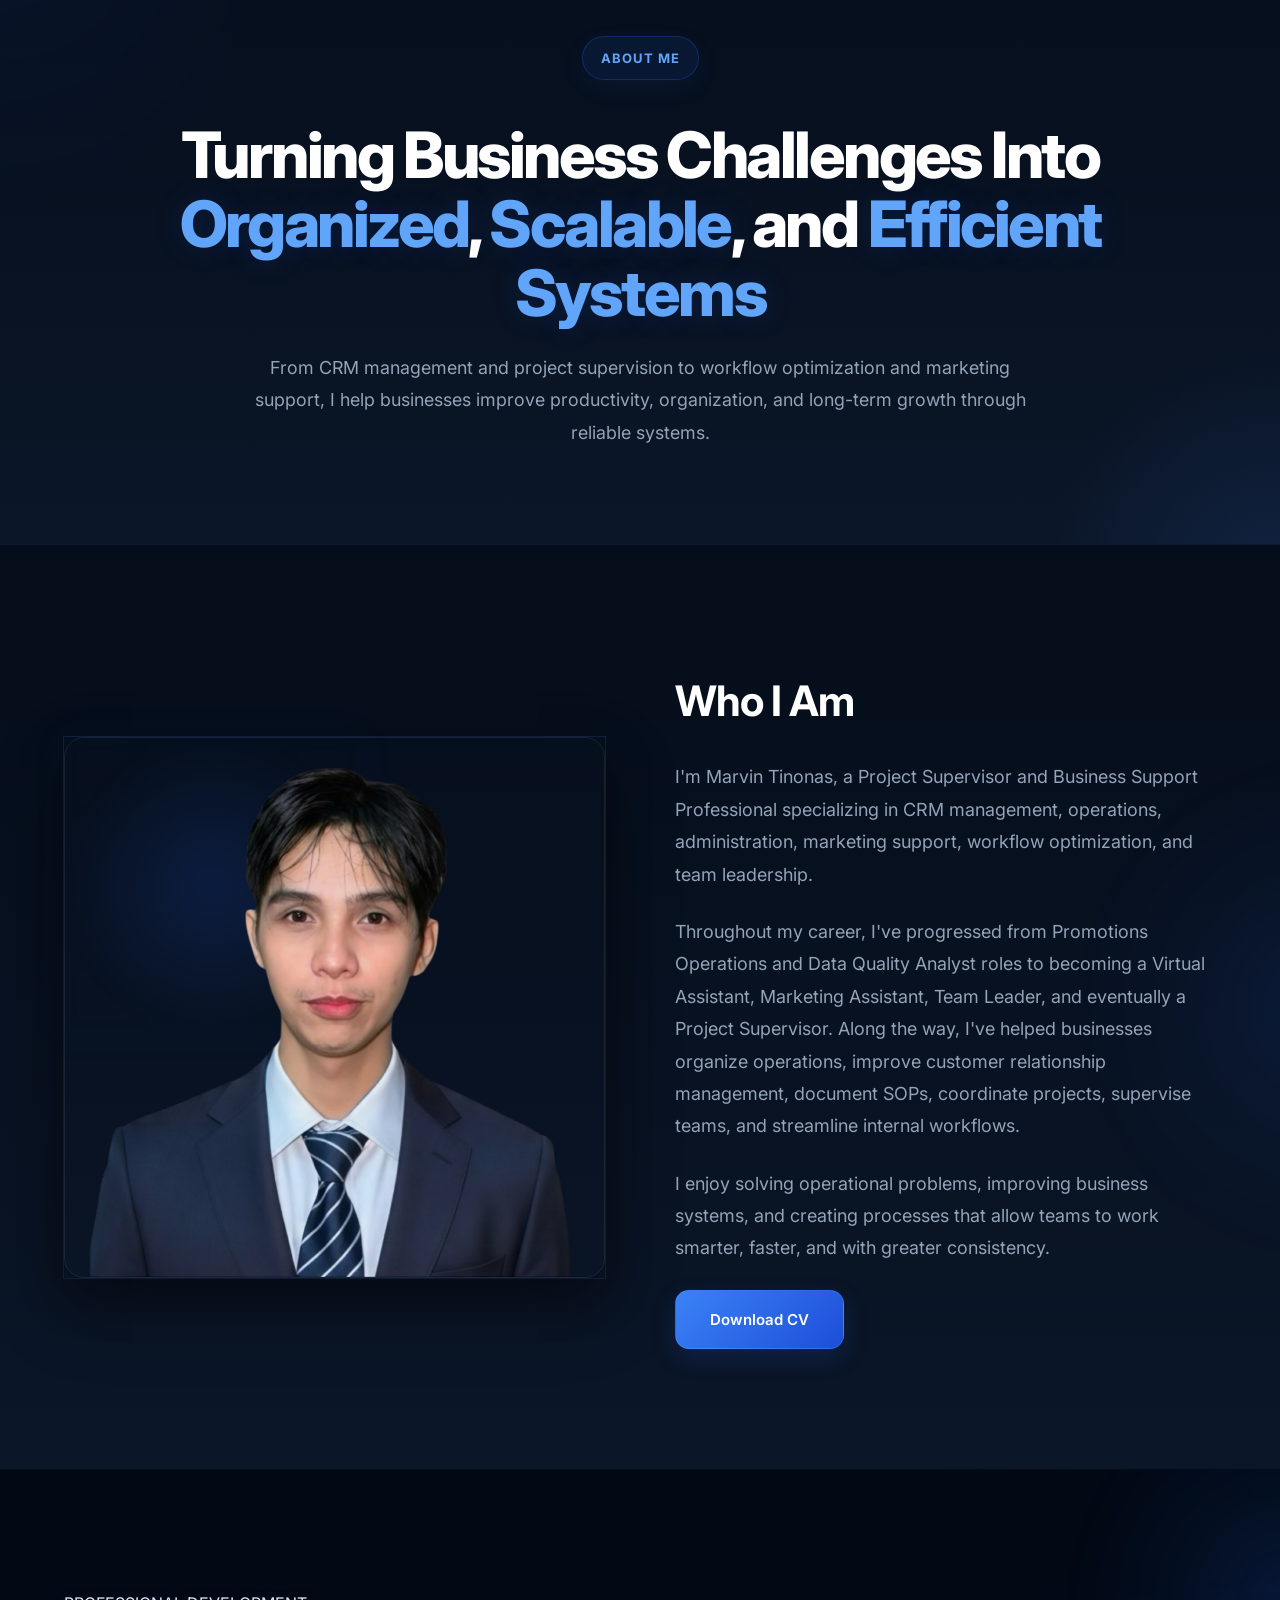
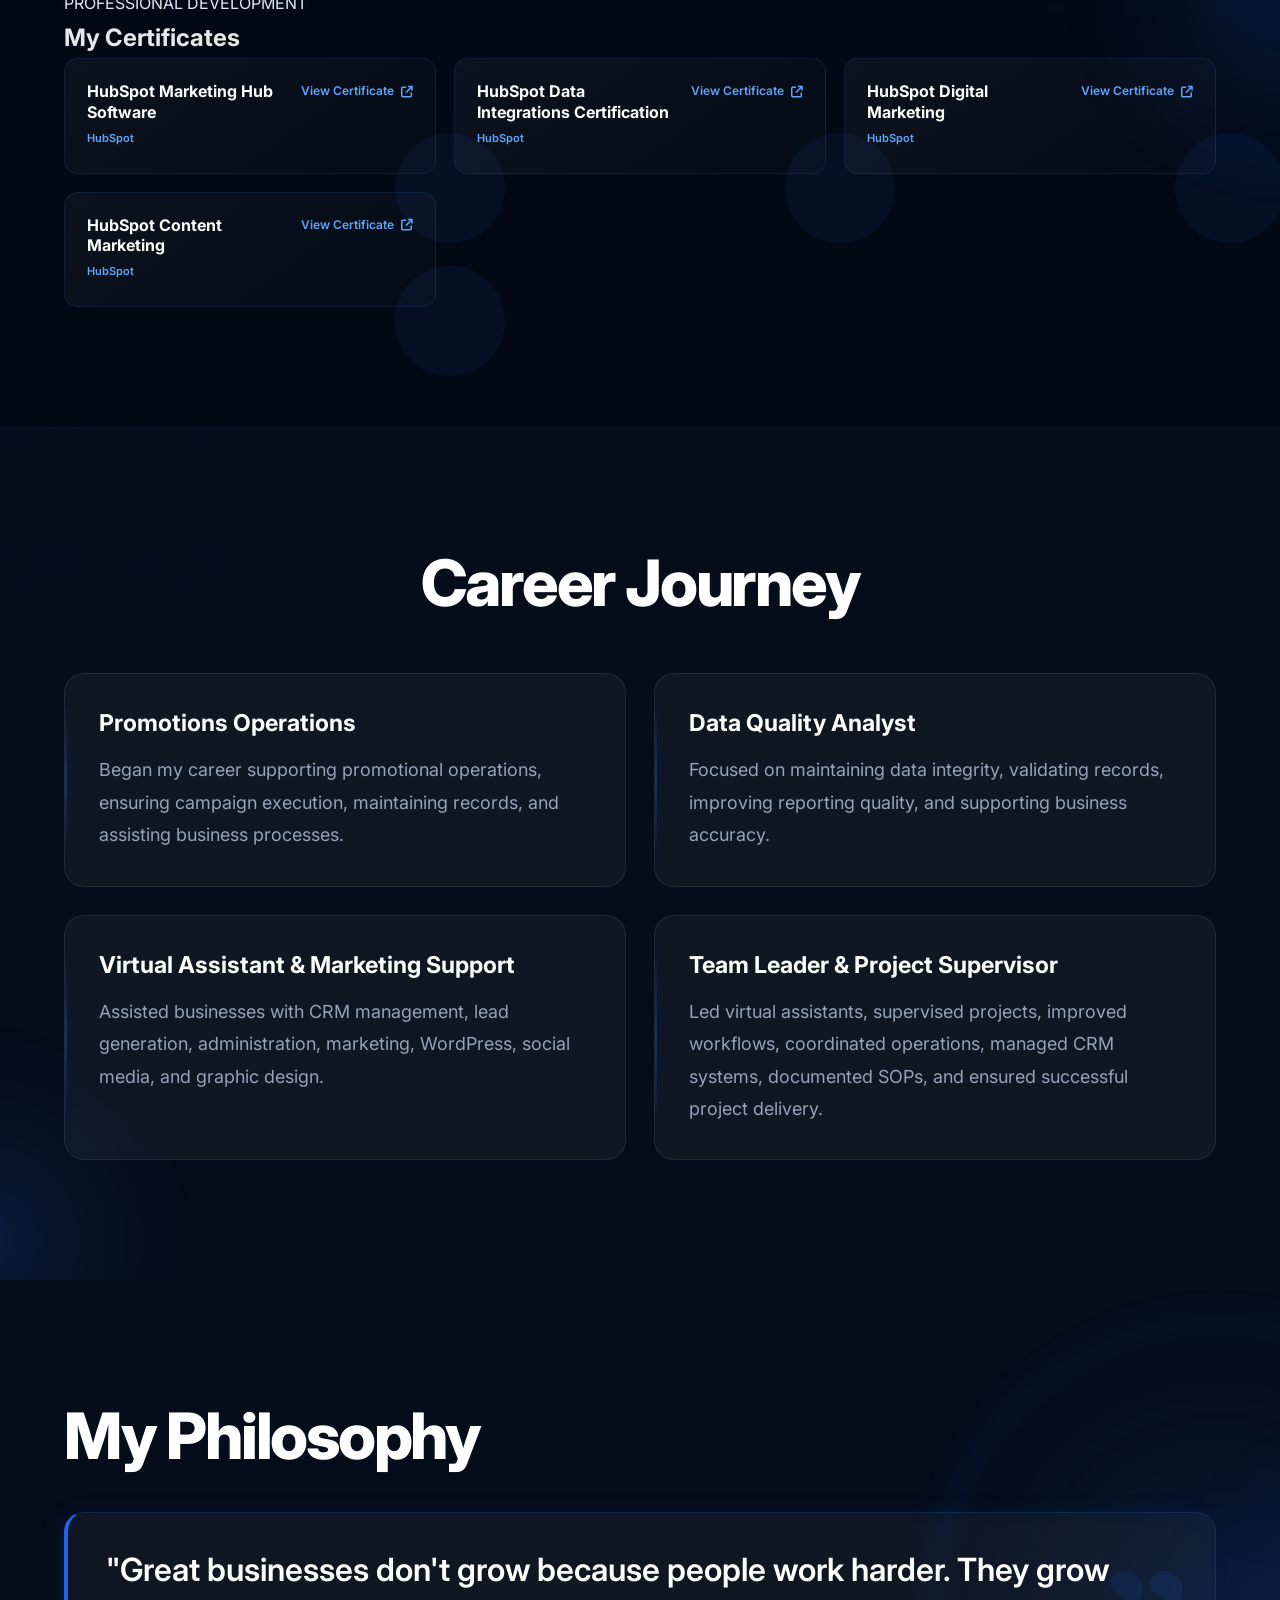
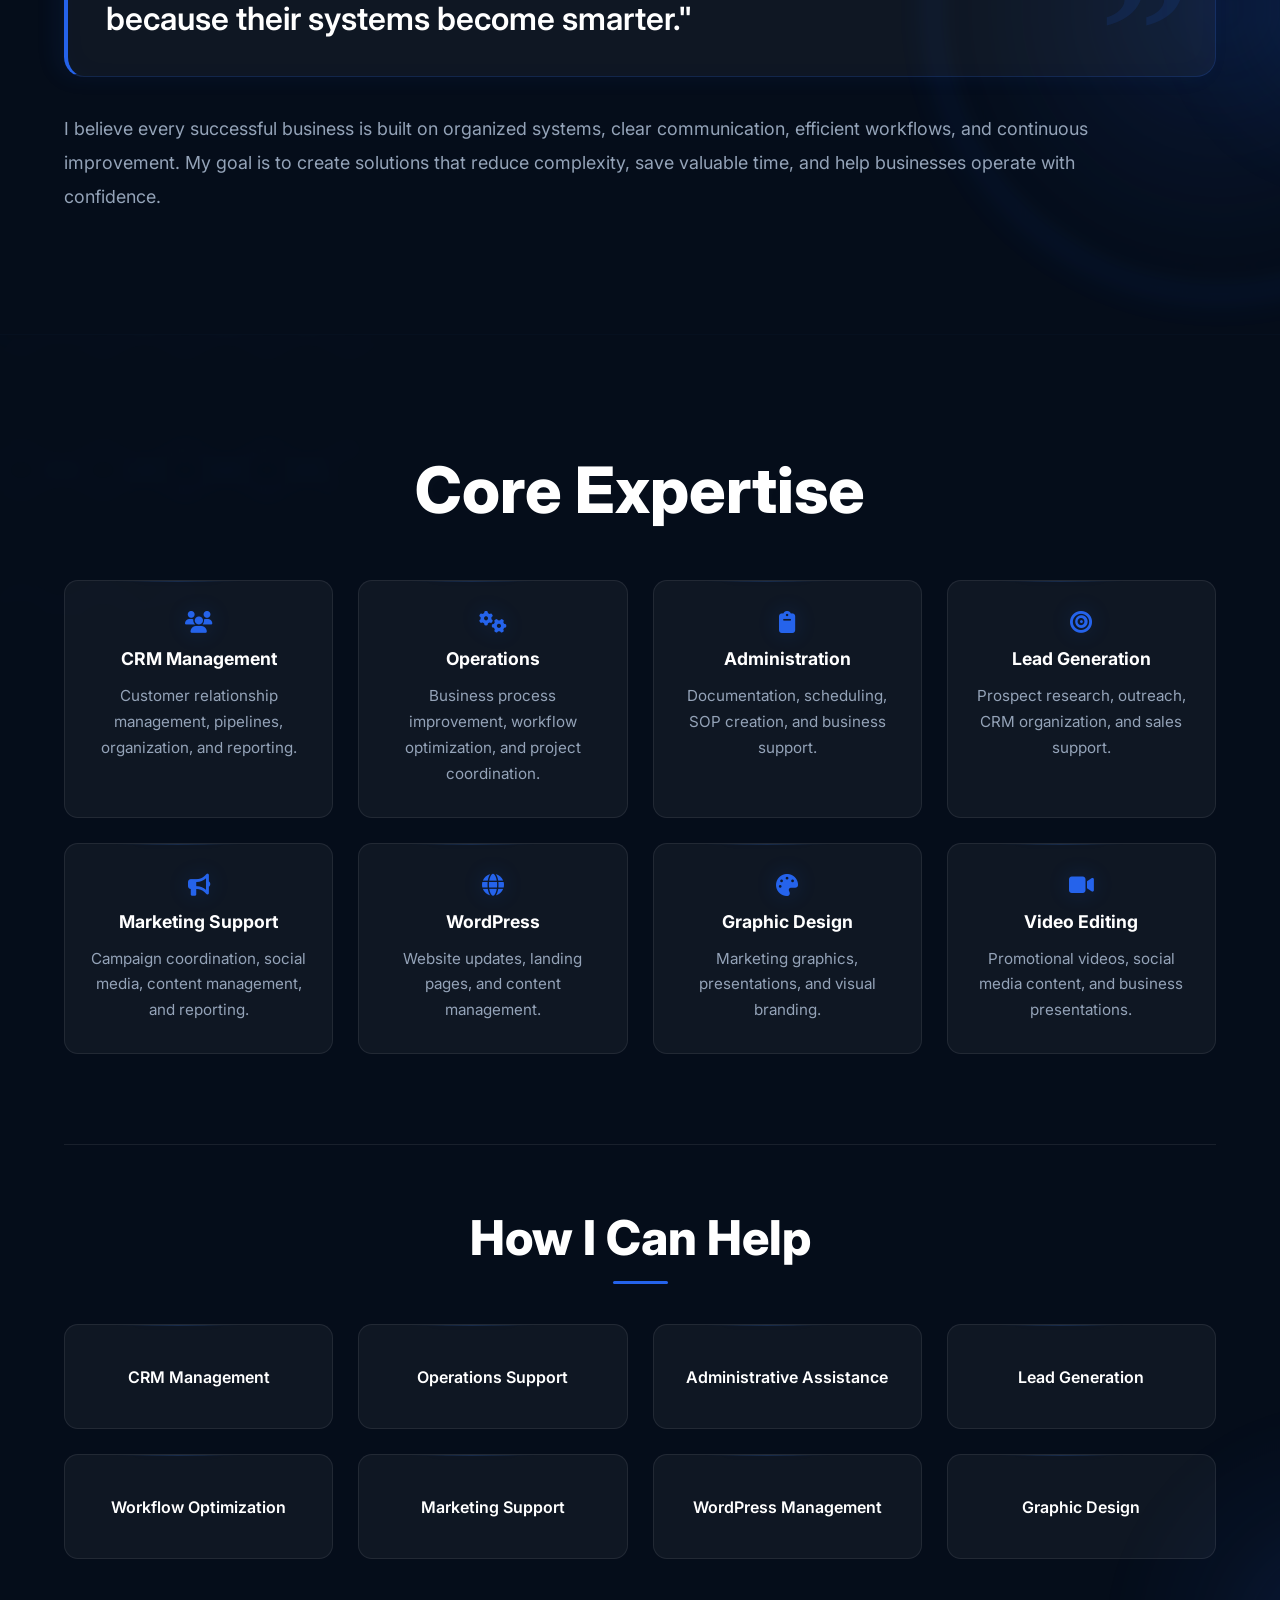
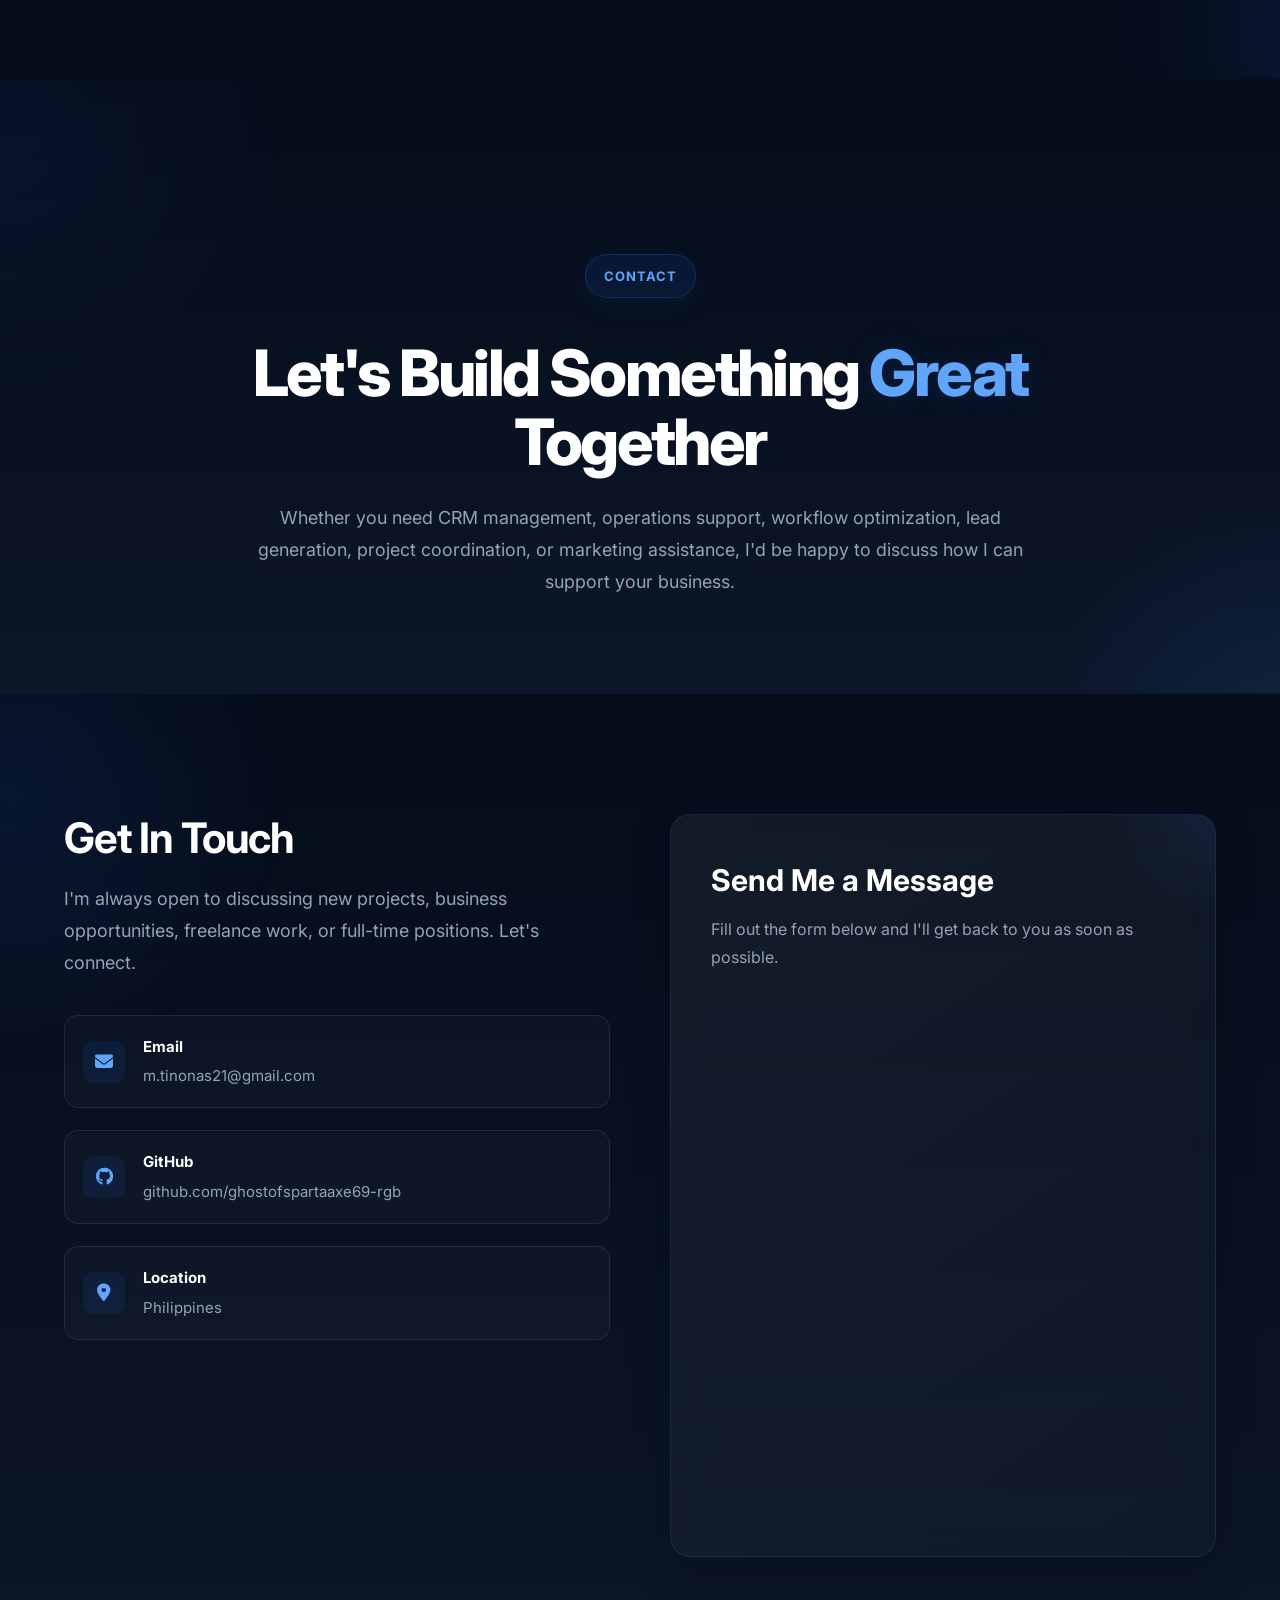
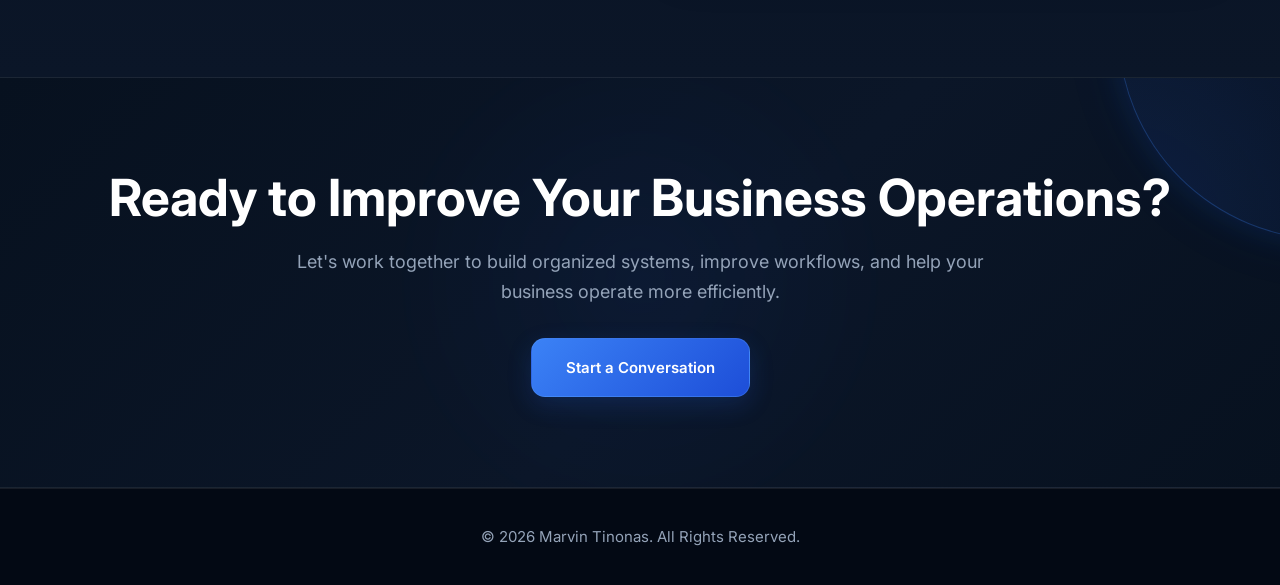
==== commit b777edcf: "BIG UPDATE" ====
--- a/index.html
+++ b/index.html
@@ -20,37 +20,372 @@
     <!-- Google Font -->
     <link href="https://fonts.googleapis.com/css2?family=Inter:wght@300;400;500;600;700;800;900&display=swap"
         rel="stylesheet">
+
+    <!-- =========================================================
+         PORTFOLIO SECTION UPDATES
+         These styles control the new Career Journey,
+         My Philosophy, and Core Expertise layouts.
+         ========================================================= -->
+
+    <style>
+
+        /* =========================================================
+           CAREER JOURNEY
+           ========================================================= */
+
+        .career-journey {
+            padding: 120px 0;
+            background: var(--background);
+        }
+
+        .career-journey .container {
+            width: 90%;
+            max-width: 1200px;
+            margin: 0 auto;
+        }
+
+        .career-journey h2 {
+            text-align: center;
+            color: var(--white);
+            font-size: clamp(2.5rem, 5vw, 4rem);
+            line-height: 1.1;
+            margin-bottom: 55px;
+            font-weight: 800;
+        }
+
+        .career-journey .timeline {
+            display: grid;
+            grid-template-columns: repeat(2, minmax(0, 1fr));
+            gap: 28px;
+        }
+
+        .career-journey .timeline-item {
+            min-width: 0;
+            padding: 34px;
+            background: var(--card);
+            border: 1px solid var(--border);
+            border-radius: var(--radius-lg);
+            transition: var(--transition);
+        }
+
+        .career-journey .timeline-item:hover {
+            transform: translateY(-6px);
+            border-color: var(--primary);
+        }
+
+        .career-journey .timeline-item h3 {
+            color: var(--white);
+            font-size: clamp(1.15rem, 2vw, 1.45rem);
+            line-height: 1.3;
+            margin-bottom: 16px;
+        }
+
+        .career-journey .timeline-item p {
+            color: var(--text-light);
+            font-size: var(--body);
+            line-height: 1.8;
+            margin: 0;
+        }
+
+
+        /* =========================================================
+           MY PHILOSOPHY
+           ========================================================= */
+
+        .philosophy {
+            padding: 120px 0;
+            background: var(--background);
+        }
+
+        .philosophy .container {
+            width: 90%;
+            max-width: 1200px;
+            margin: 0 auto;
+        }
+
+        .philosophy h2 {
+            color: var(--white);
+            font-size: clamp(2.5rem, 5vw, 4rem);
+            line-height: 1.1;
+            margin-bottom: 40px;
+            font-weight: 800;
+        }
+
+        .philosophy blockquote {
+            margin: 0 0 35px;
+            padding: 32px 38px;
+            background: var(--card);
+            border-left: 4px solid var(--primary);
+            border-radius: var(--radius-lg);
+            color: var(--white);
+            font-size: clamp(1.35rem, 2.5vw, 2rem);
+            line-height: 1.55;
+            font-weight: 600;
+        }
+
+        .philosophy p {
+            max-width: 1100px;
+            margin: 0;
+            color: var(--text-light);
+            font-size: clamp(1rem, 1.4vw, 1.2rem);
+            line-height: 1.9;
+        }
+
+
+        /* =========================================================
+           CORE EXPERTISE
+           ========================================================= */
+
+        .expertise {
+            margin-top: 0;
+            padding: 120px 0;
+            background: var(--background);
+        }
+
+        .expertise .container {
+            width: 90%;
+            max-width: 1200px;
+            margin: 0 auto;
+        }
+
+        .expertise h2 {
+            text-align: center;
+            color: var(--white);
+            font-size: clamp(2.5rem, 5vw, 4rem);
+            line-height: 1.1;
+            margin-bottom: 55px;
+            font-weight: 800;
+        }
+
+        .expertise .expertise-grid {
+            display: grid;
+            grid-template-columns: repeat(4, minmax(0, 1fr));
+            gap: 25px;
+        }
+
+        .expertise .expertise-card {
+            min-width: 0;
+            min-height: 160px;
+            padding: 30px 24px;
+            text-align: center;
+            background: var(--card);
+            border: 1px solid var(--border);
+            border-radius: var(--radius-md);
+            transition: var(--transition);
+        }
+
+        .expertise .expertise-card:hover {
+            transform: translateY(-6px);
+            border-color: var(--primary);
+        }
+
+        .expertise .expertise-card i {
+            display: block;
+            margin-bottom: 15px;
+            color: var(--primary);
+            font-size: 22px;
+        }
+
+        .expertise .expertise-card h3 {
+            color: var(--white);
+            font-size: 1.1rem;
+            line-height: 1.3;
+            margin-bottom: 12px;
+        }
+
+        .expertise .expertise-card p {
+            color: var(--text-light);
+            font-size: 0.95rem;
+            line-height: 1.7;
+            margin: 0;
+        }
+
+
+        /* =========================================================
+           HOW I CAN HELP — NOW INSIDE CORE EXPERTISE
+           ========================================================= */
+
+        .expertise-help {
+            margin-top: 90px;
+        }
+
+        .expertise-help h3 {
+            text-align: center;
+            color: var(--white);
+            font-size: clamp(2rem, 4vw, 3rem);
+            line-height: 1.15;
+            margin-bottom: 40px;
+            font-weight: 800;
+        }
+
+        .expertise-help .expertise-grid {
+            margin-top: 0;
+        }
+
+        .expertise-help .expertise-card {
+            display: flex;
+            align-items: center;
+            justify-content: center;
+            min-height: 105px;
+            padding: 28px 24px;
+            color: var(--white);
+            font-size: 1rem;
+            font-weight: 600;
+            line-height: 1.4;
+        }
+
+
+        /* =========================================================
+           MOBILE RESPONSIVENESS FOR UPDATED SECTIONS
+           ========================================================= */
+
+        @media (max-width: 992px) {
+
+            .career-journey .timeline {
+                grid-template-columns: repeat(2, minmax(0, 1fr));
+            }
+
+            .expertise .expertise-grid {
+                grid-template-columns: repeat(2, minmax(0, 1fr));
+            }
+
+        }
+
+        @media (max-width: 768px) {
+
+            .career-journey,
+            .philosophy,
+            .expertise {
+                padding: 90px 0;
+            }
+
+            .career-journey .timeline,
+            .expertise .expertise-grid {
+                grid-template-columns: 1fr;
+            }
+
+            .career-journey .timeline-item {
+                padding: 28px;
+            }
+
+            .philosophy blockquote {
+                padding: 26px;
+            }
+
+            .expertise-help {
+                margin-top: 65px;
+            }
+
+        }
+
+        @media (max-width: 480px) {
+
+            .career-journey,
+            .philosophy,
+            .expertise {
+                padding: 75px 0;
+            }
+
+            .career-journey .container,
+            .philosophy .container,
+            .expertise .container {
+                width: 92%;
+            }
+
+            .career-journey .timeline-item {
+                padding: 24px;
+            }
+
+            .philosophy blockquote {
+                padding: 22px;
+                font-size: 1.2rem;
+            }
+
+        }
+
+    </style>
+
 </head>
 
 <body>
+
     <header>
         <nav class="navbar">
+
             <div class="logo">
-                <a href="#hero"><img src="assets/images/branding/logo.png" alt="Marvin Tinonas Logo"></a>
+                <a href="#hero">
+                    <img src="assets/images/branding/logo.png"
+                        alt="Marvin Tinonas Logo">
+                </a>
             </div>
+
             <ul class="nav-links">
-                <li><a href="#hero" class="active">Home</a></li>
-                <li><a href="#services">Services</a></li>
-                <li><a href="#tools">Tools</a></li>
-                <li><a href="#about">About</a></li>
-                <li><a href="#contact">Contact</a></li>
+
+                <li>
+                    <a href="#hero" class="active">
+                        Home
+                    </a>
+                </li>
+
+                <li>
+                    <a href="#services">
+                        Services
+                    </a>
+                </li>
+
+                <li>
+                    <a href="#tools">
+                        Tools
+                    </a>
+                </li>
+
+                <li>
+                    <a href="#about">
+                        About
+                    </a>
+                </li>
+
+                <li>
+                    <a href="#certificates">
+                        My Certificates
+                    </a>
+                </li>
+
+                <li>
+                    <a href="#contact">
+                        Contact
+                    </a>
+                </li>
+
             </ul>
-            <a href="#contact" class="btn-primary">Let's Work Together</a>
+
+            <a href="#contact" class="btn-primary">
+                Let's Work Together
+            </a>
+
         </nav>
     </header>
-<section id="hero">
+
+
+    <!-- =========================================================
+         HERO
+         ========================================================= -->
+
+    <section id="hero">
 
         <div class="hero-background" aria-hidden="true">
+
             <img
                 src="assets/images/hero/hero-crm.webp"
                 alt="">
+
         </div>
 
+
         <div class="hero-overlay" aria-hidden="true"></div>
 
+
         <div class="hero-container">
-
-            <!-- Left -->
 
             <div class="hero-left">
 
@@ -58,6 +393,7 @@
                     CRM | OPERATIONS | ADMINISTRATION | MARKETING
                 </span>
 
+
                 <h1>
 
                     Helping Businesses
@@ -75,6 +411,7 @@
                     Ready to <span>Grow.</span>
 
                 </h1>
+
 
                 <p>
 
@@ -85,7 +422,6 @@
 
                 </p>
 
-                <!-- Badges -->
 
                 <div class="hero-badges">
 
@@ -93,47 +429,59 @@
 
                         <i class="fa-solid fa-users"></i>
 
-                        <span>CRM Management</span>
-
-                    </div>
+                        <span>
+                            CRM Management
+                        </span>
+
+                    </div>
+
 
                     <div class="badge">
 
                         <i class="fa-solid fa-gear"></i>
 
-                        <span>Operations</span>
-
-                    </div>
+                        <span>
+                            Operations
+                        </span>
+
+                    </div>
+
 
                     <div class="badge">
 
                         <i class="fa-solid fa-bullseye"></i>
 
-                        <span>Lead Generation</span>
-
-                    </div>
+                        <span>
+                            Lead Generation
+                        </span>
+
+                    </div>
+
 
                     <div class="badge">
 
                         <i class="fa-solid fa-bullhorn"></i>
 
-                        <span>Marketing Support</span>
-
-                    </div>
-
-                </div>
-
-                <!-- Buttons -->
+                        <span>
+                            Marketing Support
+                        </span>
+
+                    </div>
+
+                </div>
+
 
                 <div class="hero-buttons">
 
-                  <a href="#services" class="btn-primary">
-
-    View My Work
-
-</a>
-
-                    <a href="assets/document/Marvintinonas.pdf" class="btn-secondary" download>
+                    <a href="#services" class="btn-primary">
+                        View My Work
+                    </a>
+
+
+                    <a
+                        href="assets/document/Marvintinonas.pdf"
+                        class="btn-secondary"
+                        download>
 
                         Download CV
 
@@ -143,279 +491,677 @@
 
             </div>
 
-
-
-
-
         </div>
 
     </section>
 
-        <section id="services" class="solutions-hero">
-            <div class="solutions-shell">
-                <div class="solutions-intro">
-                    <p class="solutions-eyebrow">What I Can Build</p>
-                    <h1>Practical Solutions I Can<br>Build for <span>Your Business</span></h1>
-                    <p>Templates, systems, and creative assets designed to streamline operations, improve workflows, and support your business growth.</p>
-                </div>
-
-                <aside class="solutions-note">
-                    <span class="solutions-note-icon"><i class="fa-regular fa-lightbulb"></i></span>
-                    <p>These are sample solutions and templates I can create and customize for your business needs.</p>
-                </aside>
+
+    <!-- =========================================================
+         SERVICES / SOLUTIONS
+         ========================================================= -->
+
+    <section id="services" class="solutions-hero">
+
+        <div class="solutions-shell">
+
+            <div class="solutions-intro">
+
+                <p class="solutions-eyebrow">
+                    What I Can Build
+                </p>
+
+
+                <h1>
+                    Practical Solutions I Can
+                    <br>
+                    Build for <span>Your Business</span>
+                </h1>
+
+
+                <p>
+                    Templates, systems, and creative assets designed
+                    to streamline operations, improve workflows,
+                    and support your business growth.
+                </p>
+
             </div>
-        </section>
-
-        <section class="solutions-grid-section" aria-label="Sample solutions">
-            <div class="solutions-shell">
-                <div class="solutions-grid">
-                    <article class="solution-card">
-                        <div class="solution-card-heading">
-                            <span class="solution-icon solution-icon--orange"><i class="fa-brands fa-hubspot"></i></span>
-                            <div>
-                                <h2>CRM Workflow Template</h2>
-                                <p>HubSpot Workflow Automation</p>
-                            </div>
+
+
+            <aside class="solutions-note">
+
+                <span class="solutions-note-icon">
+                    <i class="fa-regular fa-lightbulb"></i>
+                </span>
+
+                <p>
+                    These are sample solutions and templates
+                    I can create and customize for your business needs.
+                </p>
+
+            </aside>
+
+        </div>
+
+    </section>
+
+
+    <section
+        class="solutions-grid-section"
+        aria-label="Sample solutions">
+
+        <div class="solutions-shell">
+
+            <div class="solutions-grid">
+
+
+                <article class="solution-card">
+
+                    <div class="solution-card-heading">
+
+                        <span class="solution-icon solution-icon--orange">
+                            <i class="fa-brands fa-hubspot"></i>
+                        </span>
+
+                        <div>
+
+                            <h2>
+                                CRM Workflow Template
+                            </h2>
+
+                            <p>
+                                HubSpot Workflow Automation
+                            </p>
+
                         </div>
-                        <div class="solution-media">
-                            <img src="assets/projects/hubspot/hubspot-workflow.webp" alt="HubSpot workflow automation example">
-                            <button type="button" class="solution-media-trigger" data-gallery="crm" aria-label="Open CRM Workflow Template preview">Open preview</button>
+
+                    </div>
+
+
+                    <div class="solution-media">
+
+                        <img
+                            src="assets/projects/hubspot/hubspot-workflow.webp"
+                            alt="HubSpot workflow automation example">
+
+                        <button
+                            type="button"
+                            class="solution-media-trigger"
+                            data-gallery="crm"
+                            aria-label="Open CRM Workflow Template preview">
+
+                            Open preview
+
+                        </button>
+
+                    </div>
+
+
+                    <p class="solution-description">
+                        Automated workflow to nurture leads,
+                        send emails, and manage contacts efficiently.
+                    </p>
+
+
+                    <div class="solution-card-footer">
+
+                        <div class="solution-tags">
+
+                            <span>HubSpot</span>
+                            <span>Workflow</span>
+                            <span>Automation</span>
+                            <span>CRM</span>
+
                         </div>
-                        <p class="solution-description">Automated workflow to nurture leads, send emails, and manage contacts efficiently.</p>
-                        <div class="solution-card-footer">
-                            <div class="solution-tags"><span>HubSpot</span><span>Workflow</span><span>Automation</span><span>CRM</span></div>
-                            <button type="button" class="solution-link" data-gallery="crm">View Preview <i class="fa-solid fa-arrow-right"></i></button>
+
+
+                        <button
+                            type="button"
+                            class="solution-link"
+                            data-gallery="crm">
+
+                            View Preview
+                            <i class="fa-solid fa-arrow-right"></i>
+
+                        </button>
+
+                    </div>
+
+                </article>
+
+
+                <article class="solution-card">
+
+                    <div class="solution-card-heading">
+
+                        <span class="solution-icon solution-icon--green">
+                            <i class="fa-solid fa-table"></i>
+                        </span>
+
+                        <div>
+
+                            <h2>
+                                Lead Management Tracker
+                            </h2>
+
+                            <p>
+                                Google Sheets Tracker
+                            </p>
+
                         </div>
-                    </article>
-
-                    <article class="solution-card">
-                        <div class="solution-card-heading">
-                            <span class="solution-icon solution-icon--green"><i class="fa-solid fa-table"></i></span>
-                            <div>
-                                <h2>Lead Management Tracker</h2>
-                                <p>Google Sheets Tracker</p>
-                            </div>
+
+                    </div>
+
+
+                    <div class="solution-media">
+
+                        <img
+                            src="assets/projects/lead-tracker/lead-tracker-sheet.webp"
+                            alt="Lead management spreadsheet example">
+
+                        <button
+                            type="button"
+                            class="solution-media-trigger"
+                            data-gallery="lead-tracker"
+                            aria-label="Open Lead Management Tracker preview">
+
+                            Open preview
+
+                        </button>
+
+                    </div>
+
+
+                    <p class="solution-description">
+                        Organized lead tracking system to manage prospects,
+                        follow-ups, and pipeline status.
+                    </p>
+
+
+                    <div class="solution-card-footer">
+
+                        <div class="solution-tags">
+
+                            <span>Google Sheets</span>
+                            <span>Tracking</span>
+                            <span>CRM</span>
+                            <span>Reporting</span>
+
                         </div>
-                        <div class="solution-media">
-                            <img src="assets/projects/lead-tracker/lead-tracker-sheet.webp" alt="Lead management spreadsheet example">
-                            <button type="button" class="solution-media-trigger" data-gallery="lead-tracker" aria-label="Open Lead Management Tracker preview">Open preview</button>
+
+
+                        <button
+                            type="button"
+                            class="solution-link"
+                            data-gallery="lead-tracker">
+
+                            View Preview
+                            <i class="fa-solid fa-arrow-right"></i>
+
+                        </button>
+
+                    </div>
+
+                </article>
+
+
+                <article class="solution-card">
+
+                    <div class="solution-card-heading">
+
+                        <span class="solution-icon solution-icon--blue">
+                            <i class="fa-solid fa-file-lines"></i>
+                        </span>
+
+                        <div>
+
+                            <h2>
+                                Customer Onboarding SOP
+                            </h2>
+
+                            <p>
+                                SOP Documentation
+                            </p>
+
                         </div>
-                        <p class="solution-description">Organized lead tracking system to manage prospects, follow-ups, and pipeline status.</p>
-                        <div class="solution-card-footer">
-                            <div class="solution-tags"><span>Google Sheets</span><span>Tracking</span><span>CRM</span><span>Reporting</span></div>
-                            <button type="button" class="solution-link" data-gallery="lead-tracker">View Preview <i class="fa-solid fa-arrow-right"></i></button>
+
+                    </div>
+
+
+                    <div class="solution-media">
+
+                        <img
+                            src="assets/projects/customer-onboarding-sop/cover.webp"
+                            alt="Customer onboarding standard operating procedure example">
+
+                        <button
+                            type="button"
+                            class="solution-media-trigger"
+                            data-gallery="onboarding-sop"
+                            aria-label="Open Customer Onboarding SOP preview">
+
+                            Open preview
+
+                        </button>
+
+                    </div>
+
+
+                    <p class="solution-description">
+                        Step-by-step process documentation to ensure
+                        consistency, clarity, and efficient onboarding.
+                    </p>
+
+
+                    <div class="solution-card-footer">
+
+                        <div class="solution-tags">
+
+                            <span>SOP</span>
+                            <span>Documentation</span>
+                            <span>Process</span>
+                            <span>Operations</span>
+
                         </div>
-                    </article>
-
-                    <article class="solution-card">
-                        <div class="solution-card-heading">
-                            <span class="solution-icon solution-icon--blue"><i class="fa-solid fa-file-lines"></i></span>
-                            <div>
-                                <h2>Customer Onboarding SOP</h2>
-                                <p>SOP Documentation</p>
-                            </div>
+
+
+                        <button
+                            type="button"
+                            class="solution-link"
+                            data-gallery="onboarding-sop">
+
+                            View Preview
+                            <i class="fa-solid fa-arrow-right"></i>
+
+                        </button>
+
+                    </div>
+
+                </article>
+
+
+                <article class="solution-card">
+
+                    <div class="solution-card-heading">
+
+                        <span class="solution-icon solution-icon--pink">
+                            <i class="fa-solid fa-calendar-days"></i>
+                        </span>
+
+                        <div>
+
+                            <h2>
+                                Social Media Content Reel
+                            </h2>
+
+                            <p>
+                                Short-Form Video Content
+                            </p>
+
                         </div>
-                        <div class="solution-media">
-                            <img src="assets/projects/customer-onboarding-sop/cover.webp" alt="Customer onboarding standard operating procedure example">
-                            <button type="button" class="solution-media-trigger" data-gallery="onboarding-sop" aria-label="Open Customer Onboarding SOP preview">Open preview</button>
+
+                    </div>
+
+
+                    <div class="solution-media">
+
+                        <video
+                            autoplay
+                            muted
+                            loop
+                            playsinline
+                            aria-label="Social media video editing example">
+
+                            <source
+                                src="assets/projects/video-editing/1.mp4"
+                                type="video/mp4">
+
+                        </video>
+
+
+                        <button
+                            type="button"
+                            class="solution-media-trigger"
+                            data-gallery="social-video"
+                            aria-label="Open Social Media Content Reel preview">
+
+                            Open preview
+
+                        </button>
+
+                    </div>
+
+
+                    <p class="solution-description">
+                        Engaging short-form social content designed
+                        to support regular brand communication.
+                    </p>
+
+
+                    <div class="solution-card-footer">
+
+                        <div class="solution-tags">
+
+                            <span>Content</span>
+                            <span>Social Media</span>
+                            <span>Video</span>
+                            <span>Editing</span>
+
                         </div>
-                        <p class="solution-description">Step-by-step process documentation to ensure consistency, clarity, and efficient onboarding.</p>
-                        <div class="solution-card-footer">
-                            <div class="solution-tags"><span>SOP</span><span>Documentation</span><span>Process</span><span>Operations</span></div>
-                            <button type="button" class="solution-link" data-gallery="onboarding-sop">View Preview <i class="fa-solid fa-arrow-right"></i></button>
+
+
+                        <button
+                            type="button"
+                            class="solution-link"
+                            data-gallery="social-video">
+
+                            View Preview
+                            <i class="fa-solid fa-arrow-right"></i>
+
+                        </button>
+
+                    </div>
+
+                </article>
+
+
+                <article class="solution-card">
+
+                    <div class="solution-card-heading">
+
+                        <span class="solution-icon solution-icon--purple">
+                            <i class="fa-solid fa-display"></i>
+                        </span>
+
+                        <div>
+
+                            <h2>
+                                Landing Page Concept
+                            </h2>
+
+                            <p>
+                                Website Design Concept
+                            </p>
+
                         </div>
-                    </article>
-
-                    <article class="solution-card">
-                        <div class="solution-card-heading">
-                            <span class="solution-icon solution-icon--pink"><i class="fa-solid fa-calendar-days"></i></span>
-                            <div>
-                                <h2>Social Media Content Reel</h2>
-                                <p>Short-Form Video Content</p>
-                            </div>
+
+                    </div>
+
+
+                    <div class="solution-media">
+
+                        <img
+                            src="assets/projects/landing-page/homepage.webp"
+                            alt="Landing page design concept">
+
+                        <button
+                            type="button"
+                            class="solution-media-trigger"
+                            data-gallery="landing-page"
+                            aria-label="Open Landing Page Concept preview">
+
+                            Open preview
+
+                        </button>
+
+                    </div>
+
+
+                    <p class="solution-description">
+                        Clean and modern landing page concept designed
+                        to drive conversions and showcase your brand.
+                    </p>
+
+
+                    <div class="solution-card-footer">
+
+                        <div class="solution-tags">
+
+                            <span>Figma</span>
+                            <span>UI/UX</span>
+                            <span>Landing Page</span>
+                            <span>Web Design</span>
+
                         </div>
-                        <div class="solution-media">
-                            <video autoplay muted loop playsinline aria-label="Social media video editing example">
-                                <source src="assets/projects/video-editing/1.mp4" type="video/mp4">
-                            </video>
-                            <button type="button" class="solution-media-trigger" data-gallery="social-video" aria-label="Open Social Media Content Reel preview">Open preview</button>
+
+
+                        <button
+                            type="button"
+                            class="solution-link"
+                            data-gallery="landing-page">
+
+                            View Preview
+                            <i class="fa-solid fa-arrow-right"></i>
+
+                        </button>
+
+                    </div>
+
+                </article>
+
+
+                <article class="solution-card">
+
+                    <div class="solution-card-heading">
+
+                        <span class="solution-icon solution-icon--red">
+                            <i class="fa-solid fa-envelope-open-text"></i>
+                        </span>
+
+                        <div>
+
+                            <h2>
+                                Email Marketing Campaign
+                            </h2>
+
+                            <p>
+                                Campaign Design &amp; Automation
+                            </p>
+
                         </div>
-                        <p class="solution-description">Engaging short-form social content designed to support regular brand communication.</p>
-                        <div class="solution-card-footer">
-                            <div class="solution-tags"><span>Content</span><span>Social Media</span><span>Video</span><span>Editing</span></div>
-                            <button type="button" class="solution-link" data-gallery="social-video">View Preview <i class="fa-solid fa-arrow-right"></i></button>
+
+                    </div>
+
+
+                    <div class="solution-media">
+
+                        <img
+                            src="assets/projects/hubspot/hubspot-marketing-email.webp"
+                            alt="Email marketing campaign example">
+
+                        <button
+                            type="button"
+                            class="solution-media-trigger"
+                            data-gallery="email-campaign"
+                            aria-label="Open Email Marketing Campaign preview">
+
+                            Open preview
+
+                        </button>
+
+                    </div>
+
+
+                    <p class="solution-description">
+                        Branded email campaigns and automated sequences
+                        that help turn interest into action.
+                    </p>
+
+
+                    <div class="solution-card-footer">
+
+                        <div class="solution-tags">
+
+                            <span>Email</span>
+                            <span>Campaign</span>
+                            <span>Branding</span>
+                            <span>Automation</span>
+
                         </div>
-                    </article>
-
-                    <article class="solution-card">
-                        <div class="solution-card-heading">
-                            <span class="solution-icon solution-icon--purple"><i class="fa-solid fa-display"></i></span>
-                            <div>
-                                <h2>Landing Page Concept</h2>
-                                <p>Website Design Concept</p>
-                            </div>
-                        </div>
-                        <div class="solution-media">
-                            <img src="assets/projects/landing-page/homepage.webp" alt="Landing page design concept">
-                            <button type="button" class="solution-media-trigger" data-gallery="landing-page" aria-label="Open Landing Page Concept preview">Open preview</button>
-                        </div>
-                        <p class="solution-description">Clean and modern landing page concept designed to drive conversions and showcase your brand.</p>
-                        <div class="solution-card-footer">
-                            <div class="solution-tags"><span>Figma</span><span>UI/UX</span><span>Landing Page</span><span>Web Design</span></div>
-                            <button type="button" class="solution-link" data-gallery="landing-page">View Preview <i class="fa-solid fa-arrow-right"></i></button>
-                        </div>
-                    </article>
-
-                    <article class="solution-card">
-                        <div class="solution-card-heading">
-                            <span class="solution-icon solution-icon--red"><i class="fa-solid fa-envelope-open-text"></i></span>
-                            <div>
-                                <h2>Email Marketing Campaign</h2>
-                                <p>Campaign Design &amp; Automation</p>
-                            </div>
-                        </div>
-                        <div class="solution-media">
-                            <img src="assets/projects/hubspot/hubspot-marketing-email.webp" alt="Email marketing campaign example">
-                            <button type="button" class="solution-media-trigger" data-gallery="email-campaign" aria-label="Open Email Marketing Campaign preview">Open preview</button>
-                        </div>
-                        <p class="solution-description">Branded email campaigns and automated sequences that help turn interest into action.</p>
-                        <div class="solution-card-footer">
-                            <div class="solution-tags"><span>Email</span><span>Campaign</span><span>Branding</span><span>Automation</span></div>
-                            <button type="button" class="solution-link" data-gallery="email-campaign">View Preview <i class="fa-solid fa-arrow-right"></i></button>
-                        </div>
-                    </article>
-                </div>
+
+
+                        <button
+                            type="button"
+                            class="solution-link"
+                            data-gallery="email-campaign">
+
+                            View Preview
+                            <i class="fa-solid fa-arrow-right"></i>
+
+                        </button>
+
+                    </div>
+
+                </article>
+
             </div>
-        </section>
-
-        <section class="solutions-cta">
-            <div class="solutions-cta-content">
-                <span class="solutions-cta-icon"><i class="fa-regular fa-star"></i></span>
-                <p>These are just examples of what I can build. Let's create the right solution for your business.</p>
-                <a href="#contact" class="btn-primary">Let's Work Together</a>
+
+        </div>
+
+    </section>
+
+
+    <section class="solutions-cta">
+
+        <div class="solutions-cta-content">
+
+            <span class="solutions-cta-icon">
+                <i class="fa-regular fa-star"></i>
+            </span>
+
+            <p>
+                These are just examples of what I can build.
+                Let's create the right solution for your business.
+            </p>
+
+            <a href="#contact" class="btn-primary">
+                Let's Work Together
+            </a>
+
+        </div>
+
+    </section>
+
+
+    <!-- =========================================================
+         PART 1 ENDS HERE
+         ========================================================= -->
+    <!-- =========================================================
+         TOOLS
+         ========================================================= -->
+
+    <section id="tools" class="tools-section">
+
+        <div class="container">
+
+            <h2>
+                Tools I Work With
+            </h2>
+
+            <div class="expertise-grid">
+
+                <div class="expertise-card">
+                    <img src="assets/images/tools logo/Hubspot.png" alt="HubSpot">
+                    <span>HubSpot</span>
+                </div>
+
+                <div class="expertise-card">
+                    <img src="assets/images/tools logo/Monday.com.png" alt="Monday.com">
+                    <span>Monday.com</span>
+                </div>
+
+                <div class="expertise-card">
+                    <img src="assets/images/tools logo/Asana.png" alt="Asana">
+                    <span>Asana</span>
+                </div>
+
+                <div class="expertise-card">
+                    <img src="assets/images/tools logo/Trello.png" alt="Trello">
+                    <span>Trello</span>
+                </div>
+
+                <div class="expertise-card">
+                    <img src="assets/images/tools logo/Slack.png" alt="Slack">
+                    <span>Slack</span>
+                </div>
+
+                <div class="expertise-card">
+                    <img src="assets/images/tools logo/Microsoftoffice.png" alt="Microsoft Office">
+                    <span>Microsoft Office</span>
+                </div>
+
+                <div class="expertise-card">
+                    <img src="assets/images/tools logo/Excel.png" alt="Excel">
+                    <span>Excel</span>
+                </div>
+
+                <div class="expertise-card">
+                    <img src="assets/images/tools logo/Googleworkspace.png"
+                        alt="Google Workspace">
+                    <span>Google Workspace</span>
+                </div>
+
+                <div class="expertise-card">
+                    <img src="assets/images/tools logo/Canva.png" alt="Canva">
+                    <span>Canva</span>
+                </div>
+
+                <div class="expertise-card">
+                    <img src="assets/images/tools logo/Wordpress.png" alt="WordPress">
+                    <span>WordPress</span>
+                </div>
+
+                <div class="expertise-card">
+                    <img src="assets/images/tools logo/Metabusiness.png"
+                        alt="Meta Business Suite">
+                    <span>Meta Business Suite</span>
+                </div>
+
+                <div class="expertise-card">
+                    <img src="assets/images/tools logo/Chatgpt.png" alt="ChatGPT">
+                    <span>ChatGPT</span>
+                </div>
+
+                <div class="expertise-card">
+                    <img src="assets/images/tools logo/Zoom.png" alt="Zoom">
+                    <span>Zoom</span>
+                </div>
+
+                <div class="expertise-card">
+                    <img src="assets/images/tools logo/LinkedinNavigator.png"
+                        alt="LinkedIn Sales Navigator">
+                    <span>LinkedIn Sales Navigator</span>
+                </div>
+
+                <div class="expertise-card">
+                    <img src="assets/images/tools logo/Shopify.png" alt="Shopify">
+                    <span>Shopify</span>
+                </div>
+
+                <div class="expertise-card">
+                    <img src="assets/images/tools logo/Capcut.png" alt="CapCut">
+                    <span>CapCut</span>
+                </div>
+
             </div>
-        </section>
-    
-
-
-
-
-
-
-    <!-- ========================= -->
-    <!-- TOOLS -->
-    <!-- ========================= -->
-
-    <section id="tools" class="tools-section">
+
+        </div>
+
+    </section>
+
+
+    <!-- =========================================================
+         ABOUT PAGE HERO
+         ========================================================= -->
+
+    <section class="page-hero">
 
         <div class="container">
 
-            <h2>
-
-                Tools I Work With
-
-            </h2>
-
-            <div class="expertise-grid">
-
-                <div class="expertise-card">
-    <img src="assets/images/tools logo/Hubspot.png" alt="HubSpot">
-    <span>HubSpot</span>
-</div>
-
-<div class="expertise-card">
-    <img src="assets/images/tools logo/Monday.com.png" alt="Monday.com">
-    <span>Monday.com</span>
-</div>
-
-<div class="expertise-card">
-    <img src="assets/images/tools logo/Asana.png" alt="Asana">
-    <span>Asana</span>
-</div>
-
-<div class="expertise-card">
-    <img src="assets/images/tools logo/Trello.png" alt="Trello">
-    <span>Trello</span>
-</div>
-
-<div class="expertise-card">
-    <img src="assets/images/tools logo/Slack.png" alt="Slack">
-    <span>Slack</span>
-</div>
-
-<div class="expertise-card">
-    <img src="assets/images/tools logo/Microsoftoffice.png" alt="Microsoft Office">
-    <span>Microsoft Office</span>
-</div>
-
-<div class="expertise-card">
-    <img src="assets/images/tools logo/Excel.png" alt="Excel">
-    <span>Excel</span>
-</div>
-
-<div class="expertise-card">
-    <img src="assets/images/tools logo/Googleworkspace.png" alt="Google Workspace">
-    <span>Google Workspace</span>
-</div>
-
-<div class="expertise-card">
-    <img src="assets/images/tools logo/Canva.png" alt="Canva">
-    <span>Canva</span>
-</div>
-
-<div class="expertise-card">
-    <img src="assets/images/tools logo/Wordpress.png" alt="WordPress">
-    <span>WordPress</span>
-</div>
-
-<div class="expertise-card">
-    <img src="assets/images/tools logo/Metabusiness.png" alt="Meta Business Suite">
-    <span>Meta Business Suite</span>
-</div>
-
-<div class="expertise-card">
-    <img src="assets/images/tools logo/Chatgpt.png" alt="ChatGPT">
-    <span>ChatGPT</span>
-</div>
-
-<div class="expertise-card">
-    <img src="assets/images/tools logo/Zoom.png" alt="Zoom">
-    <span>Zoom</span>
-</div>
-
-<div class="expertise-card">
-    <img src="assets/images/tools logo/LinkedinNavigator.png" alt="LinkedIn Sales Navigator">
-    <span>LinkedIn Sales Navigator</span>
-</div>
-
-<div class="expertise-card">
-    <img src="assets/images/tools logo/Shopify.png" alt="Shopify">
-    <span>Shopify</span>
-</div>
-
-<div class="expertise-card">
-    <img src="assets/images/tools logo/Capcut.png" alt="CapCut">
-    <span>CapCut</span>
-</div>
-
-            </div>
-
-        </div>
-
-    </section>
-
-    <section class="page-hero">
-
-        <div class="container">
-
             <span class="hero-tag">
-
                 ABOUT ME
-
             </span>
 
             <h1>
-
                 Turning Business Challenges Into
 
                 <span>Organized</span>,
@@ -425,17 +1171,14 @@
                 and
 
                 <span>Efficient Systems</span>
-
             </h1>
 
             <p>
-
                 From CRM management and project supervision
                 to workflow optimization and marketing support,
                 I help businesses improve productivity,
                 organization,
                 and long-term growth through reliable systems.
-
             </p>
 
         </div>
@@ -443,12 +1186,9 @@
     </section>
 
 
-
-
-
-    <!-- ========================= -->
-    <!-- ABOUT -->
-    <!-- ========================= -->
+    <!-- =========================================================
+         ABOUT
+         ========================================================= -->
 
     <section id="about" class="about-page">
 
@@ -458,21 +1198,20 @@
 
                 <div class="about-image">
 
-                    <img src="assets/images/branding/professional.png"
+                    <img
+                        src="assets/images/branding/professional.png"
                         alt="Marvin Tinonas">
 
                 </div>
 
+
                 <div class="about-text">
 
                     <h2>
-
                         Who I Am
-
                     </h2>
 
                     <p>
-
                         I'm Marvin Tinonas,
                         a Project Supervisor and Business Support Professional
                         specializing in CRM management,
@@ -481,11 +1220,9 @@
                         marketing support,
                         workflow optimization,
                         and team leadership.
-
                     </p>
 
                     <p>
-
                         Throughout my career,
                         I've progressed from Promotions Operations
                         and Data Quality Analyst roles
@@ -501,21 +1238,22 @@
                         coordinate projects,
                         supervise teams,
                         and streamline internal workflows.
-
                     </p>
 
                     <p>
-
                         I enjoy solving operational problems,
                         improving business systems,
                         and creating processes that allow teams
                         to work smarter,
                         faster,
                         and with greater consistency.
-
                     </p>
 
-                    <a href="assets/document/Marvintinonas.pdf"
+
+                    <!-- SECOND CV BUTTON -->
+
+                    <a
+                        href="assets/document/Marvintinonas.pdf"
                         download
                         class="btn-primary">
 
@@ -532,73 +1270,220 @@
     </section>
 
 
-
-
-
-    <!-- ========================= -->
-    <!-- CAREER JOURNEY -->
-    <!-- ========================= -->
+    <!-- =========================================================
+         MY CERTIFICATES
+         ========================================================= -->
+
+    <section
+        id="certificates"
+        class="certifications-section">
+
+        <div class="container">
+
+            <div class="section-heading">
+
+                <p class="section-eyebrow">
+                    PROFESSIONAL DEVELOPMENT
+                </p>
+
+                <h2>
+                    My Certificates
+                </h2>
+
+            </div>
+
+
+            <div class="certifications-grid">
+
+
+                <!-- =================================================
+                     CERTIFICATE 1
+                     ================================================= -->
+
+                <a
+                    href="https://app-na2.hubspot.com/academy/achievements/dj1r5vsg/en/1/marvin-tinonas/hubspot-marketing-hub-software-certified"
+                    target="_blank"
+                    rel="noopener noreferrer"
+                    class="certificate-card">
+
+                    <div class="certificate-content">
+
+                        <h3>
+                            HubSpot Marketing Hub Software
+                        </h3>
+
+                        <span class="certificate-provider">
+                            HubSpot
+                        </span>
+
+                    </div>
+
+                    <span class="certificate-link">
+                        View Certificate
+                        <i class="fa-solid fa-arrow-up-right-from-square"></i>
+                    </span>
+
+                </a>
+
+
+                <!-- =================================================
+                     CERTIFICATE 2
+                     ================================================= -->
+
+                <a
+                    href="https://app-na2.hubspot.com/academy/achievements/zw7x3660/en/1/marvin-tinonas/hubspot-data-integrations-certified"
+                    target="_blank"
+                    rel="noopener noreferrer"
+                    class="certificate-card">
+
+                    <div class="certificate-content">
+
+                        <h3>
+                            HubSpot Data Integrations Certification
+                        </h3>
+
+                        <span class="certificate-provider">
+                            HubSpot
+                        </span>
+
+                    </div>
+
+                    <span class="certificate-link">
+                        View Certificate
+                        <i class="fa-solid fa-arrow-up-right-from-square"></i>
+                    </span>
+
+                </a>
+
+
+                <!-- =================================================
+                     CERTIFICATE 3
+                     ================================================= -->
+
+                <a
+                    href="https://app-na2.hubspot.com/academy/achievements/8ncwtt9d/en/1/marvin-tinonas/digital-marketing-certified"
+                    target="_blank"
+                    rel="noopener noreferrer"
+                    class="certificate-card">
+
+                    <div class="certificate-content">
+
+                        <h3>
+                            HubSpot Digital Marketing
+                        </h3>
+
+                        <span class="certificate-provider">
+                            HubSpot
+                        </span>
+
+                    </div>
+
+                    <span class="certificate-link">
+                        View Certificate
+                        <i class="fa-solid fa-arrow-up-right-from-square"></i>
+                    </span>
+
+                </a>
+
+
+                <!-- =================================================
+                     CERTIFICATE 4
+                     ================================================= -->
+
+                <a
+                    href="https://app-na2.hubspot.com/academy/achievements/5kjvwxlf/en/1/marvin-tinonas/content-marketing-certified"
+                    target="_blank"
+                    rel="noopener noreferrer"
+                    class="certificate-card">
+
+                    <div class="certificate-content">
+
+                        <h3>
+                            HubSpot Content Marketing
+                        </h3>
+
+                        <span class="certificate-provider">
+                            HubSpot
+                        </span>
+
+                    </div>
+
+                    <span class="certificate-link">
+                        View Certificate
+                        <i class="fa-solid fa-arrow-up-right-from-square"></i>
+                    </span>
+
+                </a>
+
+
+            </div>
+
+        </div>
+
+    </section>
+
+
+    <!-- =========================================================
+         CAREER JOURNEY
+         ========================================================= -->
 
     <section class="career-journey">
 
         <div class="container">
 
             <h2>
-
                 Career Journey
-
             </h2>
 
+
             <div class="timeline">
 
+
+                <!-- CAREER 1 -->
+
                 <div class="timeline-item">
 
                     <h3>
-
                         Promotions Operations
-
                     </h3>
 
                     <p>
-
                         Began my career supporting promotional operations,
                         ensuring campaign execution,
                         maintaining records,
                         and assisting business processes.
-
                     </p>
 
                 </div>
 
+
+                <!-- CAREER 2 -->
+
                 <div class="timeline-item">
 
                     <h3>
-
                         Data Quality Analyst
-
                     </h3>
 
                     <p>
-
                         Focused on maintaining data integrity,
                         validating records,
                         improving reporting quality,
                         and supporting business accuracy.
-
                     </p>
 
                 </div>
 
+
+                <!-- CAREER 3 -->
+
                 <div class="timeline-item">
 
                     <h3>
-
-                        Virtual Assistant & Marketing Support
-
+                        Virtual Assistant &amp; Marketing Support
                     </h3>
 
                     <p>
-
                         Assisted businesses with CRM management,
                         lead generation,
                         administration,
@@ -606,21 +1491,20 @@
                         WordPress,
                         social media,
                         and graphic design.
-
                     </p>
 
                 </div>
 
+
+                <!-- CAREER 4 -->
+
                 <div class="timeline-item">
 
                     <h3>
-
-                        Team Leader & Project Supervisor
-
+                        Team Leader &amp; Project Supervisor
                     </h3>
 
                     <p>
-
                         Led virtual assistants,
                         supervised projects,
                         improved workflows,
@@ -628,11 +1512,11 @@
                         managed CRM systems,
                         documented SOPs,
                         and ensured successful project delivery.
-
                     </p>
 
                 </div>
 
+
             </div>
 
         </div>
@@ -640,180 +1524,21 @@
     </section>
 
 
-
-
-
-    <!-- ========================= -->
-    <!-- CORE EXPERTISE -->
-    <!-- ========================= -->
-
-    <section class="expertise">
+    <!-- =========================================================
+         PART 2 ENDS HERE
+         ========================================================= -->
+    <!-- =========================================================
+         MY PHILOSOPHY
+         ========================================================= -->
+
+    <section class="philosophy">
 
         <div class="container">
 
             <h2>
-
-                Core Expertise
-
+                My Philosophy
             </h2>
 
-            <div class="expertise-grid">
-
-                <div class="expertise-card">
-
-                    <i class="fa-solid fa-users"></i>
-
-                    <h3>CRM Management</h3>
-
-                    <p>
-
-                        Customer relationship management,
-                        pipelines,
-                        organization,
-                        and reporting.
-
-                    </p>
-
-                </div>
-
-                <div class="expertise-card">
-
-                    <i class="fa-solid fa-gears"></i>
-
-                    <h3>Operations</h3>
-
-                    <p>
-
-                        Business process improvement,
-                        workflow optimization,
-                        and project coordination.
-
-                    </p>
-
-                </div>
-
-                <div class="expertise-card">
-
-                    <i class="fa-solid fa-clipboard"></i>
-
-                    <h3>Administration</h3>
-
-                    <p>
-
-                        Documentation,
-                        scheduling,
-                        SOP creation,
-                        and business support.
-
-                    </p>
-
-                </div>
-
-                <div class="expertise-card">
-
-                    <i class="fa-solid fa-bullseye"></i>
-
-                    <h3>Lead Generation</h3>
-
-                    <p>
-
-                        Prospect research,
-                        outreach,
-                        CRM organization,
-                        and sales support.
-
-                    </p>
-
-                </div>
-
-                <div class="expertise-card">
-
-                    <i class="fa-solid fa-bullhorn"></i>
-
-                    <h3>Marketing Support</h3>
-
-                    <p>
-
-                        Campaign coordination,
-                        social media,
-                        content management,
-                        and reporting.
-
-                    </p>
-
-                </div>
-
-                <div class="expertise-card">
-
-                    <i class="fa-solid fa-globe"></i>
-
-                    <h3>WordPress</h3>
-
-                    <p>
-
-                        Website updates,
-                        landing pages,
-                        and content management.
-
-                    </p>
-
-                </div>
-
-                <div class="expertise-card">
-
-                    <i class="fa-solid fa-palette"></i>
-
-                    <h3>Graphic Design</h3>
-
-                    <p>
-
-                        Marketing graphics,
-                        presentations,
-                        and visual branding.
-
-                    </p>
-
-                </div>
-
-                <div class="expertise-card">
-
-                    <i class="fa-solid fa-video"></i>
-
-                    <h3>Video Editing</h3>
-
-                    <p>
-
-                        Promotional videos,
-                        social media content,
-                        and business presentations.
-
-                    </p>
-
-                </div>
-
-            </div>
-
-        </div>
-
-    </section>
-
-
-
-
-
-    <!-- ========================= -->
-    <!-- PHILOSOPHY -->
-    <!-- ========================= -->
-
-    <section class="philosophy">
-
-        <div class="container">
-
-            <h2>
-
-                My Philosophy
-
-            </h2>
 
             <blockquote>
 
@@ -821,6 +1546,7 @@
                 They grow because their systems become smarter."
 
             </blockquote>
+
 
             <p>
 
@@ -841,24 +1567,263 @@
     </section>
 
 
-
-
-
-    <!-- ========================= -->
-    <!-- FOOTER -->
-    <!-- ========================= -->
-
-    
-<section class="page-hero">
+    <!-- =========================================================
+         CORE EXPERTISE
+         ========================================================= -->
+
+    <section class="expertise">
 
         <div class="container">
 
+            <h2>
+                Core Expertise
+            </h2>
+
+
+            <!-- =================================================
+                 CORE EXPERTISE CARDS
+                 ================================================= -->
+
+            <div class="expertise-grid">
+
+
+                <!-- CRM MANAGEMENT -->
+
+                <div class="expertise-card">
+
+                    <i class="fa-solid fa-users"></i>
+
+                    <h3>
+                        CRM Management
+                    </h3>
+
+                    <p>
+                        Customer relationship management,
+                        pipelines,
+                        organization,
+                        and reporting.
+                    </p>
+
+                </div>
+
+
+                <!-- OPERATIONS -->
+
+                <div class="expertise-card">
+
+                    <i class="fa-solid fa-gears"></i>
+
+                    <h3>
+                        Operations
+                    </h3>
+
+                    <p>
+                        Business process improvement,
+                        workflow optimization,
+                        and project coordination.
+                    </p>
+
+                </div>
+
+
+                <!-- ADMINISTRATION -->
+
+                <div class="expertise-card">
+
+                    <i class="fa-solid fa-clipboard"></i>
+
+                    <h3>
+                        Administration
+                    </h3>
+
+                    <p>
+                        Documentation,
+                        scheduling,
+                        SOP creation,
+                        and business support.
+                    </p>
+
+                </div>
+
+
+                <!-- LEAD GENERATION -->
+
+                <div class="expertise-card">
+
+                    <i class="fa-solid fa-bullseye"></i>
+
+                    <h3>
+                        Lead Generation
+                    </h3>
+
+                    <p>
+                        Prospect research,
+                        outreach,
+                        CRM organization,
+                        and sales support.
+                    </p>
+
+                </div>
+
+
+                <!-- MARKETING SUPPORT -->
+
+                <div class="expertise-card">
+
+                    <i class="fa-solid fa-bullhorn"></i>
+
+                    <h3>
+                        Marketing Support
+                    </h3>
+
+                    <p>
+                        Campaign coordination,
+                        social media,
+                        content management,
+                        and reporting.
+                    </p>
+
+                </div>
+
+
+                <!-- WORDPRESS -->
+
+                <div class="expertise-card">
+
+                    <i class="fa-solid fa-globe"></i>
+
+                    <h3>
+                        WordPress
+                    </h3>
+
+                    <p>
+                        Website updates,
+                        landing pages,
+                        and content management.
+                    </p>
+
+                </div>
+
+
+                <!-- GRAPHIC DESIGN -->
+
+                <div class="expertise-card">
+
+                    <i class="fa-solid fa-palette"></i>
+
+                    <h3>
+                        Graphic Design
+                    </h3>
+
+                    <p>
+                        Marketing graphics,
+                        presentations,
+                        and visual branding.
+                    </p>
+
+                </div>
+
+
+                <!-- VIDEO EDITING -->
+
+                <div class="expertise-card">
+
+                    <i class="fa-solid fa-video"></i>
+
+                    <h3>
+                        Video Editing
+                    </h3>
+
+                    <p>
+                        Promotional videos,
+                        social media content,
+                        and business presentations.
+                    </p>
+
+                </div>
+
+
+            </div>
+
+
+            <!-- =================================================
+                 HOW I CAN HELP
+                 NOW INSIDE CORE EXPERTISE
+                 ================================================= -->
+
+            <div class="expertise-help">
+
+                <h3>
+                    How I Can Help
+                </h3>
+
+
+                <div class="expertise-grid">
+
+
+                    <div class="expertise-card">
+                        CRM Management
+                    </div>
+
+
+                    <div class="expertise-card">
+                        Operations Support
+                    </div>
+
+
+                    <div class="expertise-card">
+                        Administrative Assistance
+                    </div>
+
+
+                    <div class="expertise-card">
+                        Lead Generation
+                    </div>
+
+
+                    <div class="expertise-card">
+                        Workflow Optimization
+                    </div>
+
+
+                    <div class="expertise-card">
+                        Marketing Support
+                    </div>
+
+
+                    <div class="expertise-card">
+                        WordPress Management
+                    </div>
+
+
+                    <div class="expertise-card">
+                        Graphic Design
+                    </div>
+
+
+                </div>
+
+            </div>
+
+
+        </div>
+
+    </section>
+
+
+    <!-- =========================================================
+         CONTACT PAGE HERO
+         ========================================================= -->
+
+    <section class="page-hero">
+
+        <div class="container">
+
             <span class="hero-tag">
-
                 CONTACT
-
             </span>
 
+
             <h1>
 
                 Let's Build Something
@@ -868,6 +1833,7 @@
                 Together
 
             </h1>
+
 
             <p>
 
@@ -886,12 +1852,9 @@
     </section>
 
 
-
-
-
-    <!-- ========================= -->
-    <!-- CONTACT -->
-    <!-- ========================= -->
+    <!-- =========================================================
+         CONTACT
+         ========================================================= -->
 
     <section id="contact" class="contact-page">
 
@@ -899,15 +1862,17 @@
 
             <div class="contact-grid">
 
-                <!-- LEFT -->
+
+                <!-- =================================================
+                     LEFT — CONTACT INFORMATION
+                     ================================================= -->
 
                 <div class="contact-info">
 
                     <h2>
-
                         Get In Touch
-
                     </h2>
+
 
                     <p>
 
@@ -920,85 +1885,88 @@
 
                     </p>
 
+
+                    <!-- EMAIL -->
+
                     <div class="contact-item">
 
                         <i class="fa-solid fa-envelope"></i>
 
                         <div>
 
-                            <h4>Email</h4>
+                            <h4>
+                                Email
+                            </h4>
 
                             <span>
-
                                 m.tinonas21@gmail.com
-
                             </span>
 
                         </div>
 
                     </div>
 
+
+                    <!-- GITHUB -->
+
                     <div class="contact-item">
 
                         <i class="fa-brands fa-github"></i>
 
                         <div>
 
-                            <h4>GitHub</h4>
+                            <h4>
+                                GitHub
+                            </h4>
 
                             <span>
-
                                 github.com/ghostofspartaaxe69-rgb
-
                             </span>
 
                         </div>
+
+                    </div>
+
+
+                    <!-- LOCATION -->
+
+                    <div class="contact-item">
+
+                        <i class="fa-solid fa-location-dot"></i>
+
+                        <div>
+
+                            <h4>
+                                Location
+                            </h4>
+
+                            <span>
+                                Philippines
+                            </span>
+
                         </div>
 
                     </div>
 
-                    <div class="contact-item">
-
-                        <i class="fa-solid fa-location-dot"></i>
-
-                        <div>
-
-                            <h4>Location</h4>
-
-                            <span>
-
-                                Philippines
-
-                            </span>
-
-                        </div>
-
-                    </div>
-
-                    <a href="assets/document/Marvintinonas.pdf"
-                        download
-
-                        class="btn-primary">
-
-                        Download CV
-
-                    </a>
-
-                </div>
-
-
-
-
-
-                <!-- RIGHT -->
+
+                    <!-- =================================================
+                         NO DOWNLOAD CV BUTTON HERE.
+                         HERO + ABOUT ALREADY HAVE THE TWO CV BUTTONS.
+                         ================================================= -->
+
+                </div>
+
+
+                <!-- =================================================
+                     RIGHT — CONTACT FORM
+                     ================================================= -->
 
                 <div class="contact-form">
 
                     <h2>
-
                         Send Me a Message
-
                     </h2>
+
 
                     <p>
 
@@ -1007,15 +1975,23 @@
 
                     </p>
 
-                    <div class="hubspot-form" aria-label="Contact form">
-                        <div class="hs-form-frame"
+
+                    <div
+                        class="hubspot-form"
+                        aria-label="Contact form">
+
+                        <div
+                            class="hs-form-frame"
                             data-region="na2"
                             data-form-id="bac4f53a-863a-4225-9652-7d38a6b5b32e"
                             data-portal-id="247037735">
+
                         </div>
-                    </div>
-
-                </div>
+
+                    </div>
+
+                </div>
+
 
             </div>
 
@@ -1024,107 +2000,26 @@
     </section>
 
 
-
-
-
-    <!-- ========================= -->
-    <!-- SERVICES -->
-    <!-- ========================= -->
-
-    <section class="services-overview">
+    <!-- =========================================================
+         CALL TO ACTION
+         ========================================================= -->
+
+    <section class="contact-cta">
 
         <div class="container">
 
             <h2>
-
-                How I Can Help
-
+                Ready to Improve Your Business Operations?
             </h2>
 
-            <div class="expertise-grid">
-
-                <div class="expertise-card">
-
-                    CRM Management
-
-                </div>
-
-                <div class="expertise-card">
-
-                    Operations Support
-
-                </div>
-
-                <div class="expertise-card">
-
-                    Administrative Assistance
-
-                </div>
-
-                <div class="expertise-card">
-
-                    Lead Generation
-
-                </div>
-
-                <div class="expertise-card">
-
-                    Workflow Optimization
-
-                </div>
-
-                <div class="expertise-card">
-
-                    Marketing Support
-
-                </div>
-
-                <div class="expertise-card">
-
-                    WordPress Management
-
-                </div>
-
-                <div class="expertise-card">
-
-                    Graphic Design
-
-                </div>
-
-            </div>
-
-        </div>
-
-    </section>
-
-
-
-
-
-    <!-- ========================= -->
-    <!-- CALL TO ACTION -->
-    <!-- ========================= -->
-
-    <section class="contact-cta">
-
-        <div class="container">
-
-            <h2>
-
-                Ready to Improve Your Business Operations?
-
-            </h2>
-
             <p>
-
                 Let's work together to build organized systems,
                 improve workflows,
                 and help your business operate more efficiently.
-
             </p>
 
-            <a href="mailto:m.tinonas21@gmail.com"
-
+            <a
+                href="mailto:m.tinonas21@gmail.com"
                 class="btn-primary">
 
                 Start a Conversation
@@ -1136,207 +2031,781 @@
     </section>
 
 
-
-
-
-    <!-- ========================= -->
-    <!-- FOOTER -->
-    <!-- ========================= -->
-
-    
-<div class="solution-modal" id="solution-modal" hidden>
-        <div class="solution-modal-backdrop" data-modal-close></div>
-        <section class="solution-modal-dialog" role="dialog" aria-modal="true" aria-labelledby="solution-modal-title">
+    <!-- =========================================================
+         PART 3 ENDS HERE
+         ========================================================= -->
+    <!-- =========================================================
+         PROJECT PREVIEW MODAL
+         ========================================================= -->
+
+    <div
+        class="solution-modal"
+        id="solution-modal"
+        hidden>
+
+        <div
+            class="solution-modal-backdrop"
+            data-modal-close>
+        </div>
+
+
+        <section
+            class="solution-modal-dialog"
+            role="dialog"
+            aria-modal="true"
+            aria-labelledby="solution-modal-title">
+
+
+            <!-- MODAL HEADER -->
+
             <div class="solution-modal-header">
+
                 <div>
-                    <p class="solution-modal-kicker">Project Preview</p>
+
+                    <p class="solution-modal-kicker">
+                        Project Preview
+                    </p>
+
                     <h2 id="solution-modal-title"></h2>
-                </div>
-                <button type="button" class="solution-modal-close" data-modal-close aria-label="Close preview"><i class="fa-solid fa-xmark"></i></button>
+
+                </div>
+
+
+                <button
+                    type="button"
+                    class="solution-modal-close"
+                    data-modal-close
+                    aria-label="Close preview">
+
+                    <i class="fa-solid fa-xmark"></i>
+
+                </button>
+
             </div>
 
+
+            <!-- GALLERY -->
+
             <div class="solution-gallery">
-                <button type="button" class="solution-gallery-arrow solution-gallery-arrow--previous" aria-label="Show previous file"><i class="fa-solid fa-arrow-left"></i></button>
+
+                <button
+                    type="button"
+                    class="solution-gallery-arrow solution-gallery-arrow--previous"
+                    aria-label="Show previous file">
+
+                    <i class="fa-solid fa-arrow-left"></i>
+
+                </button>
+
+
                 <div class="solution-gallery-stage"></div>
-                <button type="button" class="solution-gallery-arrow solution-gallery-arrow--next" aria-label="Show next file"><i class="fa-solid fa-arrow-right"></i></button>
+
+
+                <button
+                    type="button"
+                    class="solution-gallery-arrow solution-gallery-arrow--next"
+                    aria-label="Show next file">
+
+                    <i class="fa-solid fa-arrow-right"></i>
+
+                </button>
+
             </div>
 
+
+            <!-- GALLERY INFORMATION -->
+
             <div class="solution-gallery-meta">
+
                 <p class="solution-gallery-caption"></p>
-                <p class="solution-gallery-count" aria-live="polite"></p>
+
+                <p
+                    class="solution-gallery-count"
+                    aria-live="polite">
+                </p>
+
             </div>
-            <div class="solution-gallery-thumbnails" aria-label="Preview files"></div>
+
+
+            <!-- THUMBNAILS -->
+
+            <div
+                class="solution-gallery-thumbnails"
+                aria-label="Preview files">
+            </div>
+
+
         </section>
+
     </div>
+
+
+    <!-- =========================================================
+         FOOTER
+         ========================================================= -->
+
     <footer>
-        <div class="container"><p>&copy; 2026 Marvin Tinonas. All Rights Reserved.</p></div>
+
+        <div class="container">
+
+            <p>
+                &copy; 2026 Marvin Tinonas.
+                All Rights Reserved.
+            </p>
+
+        </div>
+
     </footer>
-    <script src="https://js-na2.hsforms.net/forms/embed/247037735.js" defer></script>
+
+
+    <!-- =========================================================
+         HUBSPOT
+         ========================================================= -->
+
+    <script
+        src="https://js-na2.hsforms.net/forms/embed/247037735.js"
+        defer>
+    </script>
+
+
+    <!-- =========================================================
+         WEBSITE SCRIPTS
+         ========================================================= -->
+
     <script src="js/navigation.js"></script>
+
     <script src="js/animations.js"></script>
+
     <script src="js/projects.js"></script>
+
     <script src="js/script.js"></script>
-<script>
-    (() => {
-        const galleries = {
-            crm: {
-                title: 'CRM Workflow Template',
-                items: [
-                { src: 'assets/projects/hubspot/hubspot-workflow.webp', alt: 'HubSpot workflow automation', caption: 'Workflow automation' },
-                { src: 'assets/projects/hubspot/hubspot-dashboard.webp', alt: 'HubSpot dashboard', caption: 'CRM dashboard' },
-                { src: 'assets/projects/hubspot/hubspot-marketing-email.webp', alt: 'HubSpot marketing email', caption: 'Marketing email' },
-                { src: 'assets/projects/hubspot/hubspot-email-report.webp', alt: 'HubSpot email report', caption: 'Email report' }
-                ]
-            },
-            'lead-tracker': {
-                title: 'Lead Management Tracker',
-                items: [
-                { src: 'assets/projects/lead-tracker/lead-tracker-sheet.webp', alt: 'Lead tracker spreadsheet', caption: 'Lead tracker spreadsheet' },
-                { src: 'assets/projects/lead-tracker/lead-management-board.webp', alt: 'Lead management board', caption: 'Lead management board' }
-                ]
-            },
-            'onboarding-sop': {
-                title: 'Customer Onboarding SOP',
-                items: [
-                { src: 'assets/projects/customer-onboarding-sop/cover.webp', alt: 'Customer onboarding SOP cover', caption: 'SOP cover' },
-                { src: 'assets/projects/customer-onboarding-sop/overview.webp', alt: 'Customer onboarding overview', caption: 'Process overview' },
-                { src: 'assets/projects/customer-onboarding-sop/onboarding-process.webp', alt: 'Customer onboarding process', caption: 'Onboarding process' },
-                { src: 'assets/projects/customer-onboarding-sop/process-flow.webp', alt: 'Customer onboarding process flow', caption: 'Process flow' }
-                ]
-            },
-            'social-video': {
-                title: 'Social Media Content Reel',
-                items: [
-                { src: 'assets/projects/video-editing/1.mp4', type: 'video', caption: 'Social media reel 1' },
-                { src: 'assets/projects/video-editing/2.mp4', type: 'video', caption: 'Social media reel 2' },
-                { src: 'assets/projects/video-editing/3.mp4', type: 'video', caption: 'Social media reel 3' },
-                { src: 'assets/projects/video-editing/4.mp4', type: 'video', caption: 'Social media reel 4' },
-                { src: 'assets/projects/video-editing/social-media-reel.mp4', type: 'video', caption: 'Social media reel' },
-                { src: 'assets/projects/video-editing/promotional-video.mp4', type: 'video', caption: 'Promotional video' },
-                { src: 'assets/projects/video-editing/motion-graphics.mp4', type: 'video', caption: 'Motion graphics' }
-                ]
-            },
-            'landing-page': {
-                title: 'Landing Page Concept',
-                items: [
-                { src: 'assets/projects/landing-page/homepage.webp', alt: 'Landing page homepage', caption: 'Homepage' },
-                { src: 'assets/projects/landing-page/menu.webp', alt: 'Landing page menu', caption: 'Menu page' },
-                { src: 'assets/projects/landing-page/about.webp', alt: 'Landing page about section', caption: 'About page' },
-                { src: 'assets/projects/landing-page/contact.webp', alt: 'Landing page contact section', caption: 'Contact page' },
-                { src: 'assets/projects/landing-page/mobile.webp', alt: 'Landing page mobile layout', caption: 'Mobile layout' }
-                ]
-            },
-            'email-campaign': {
-                title: 'Email Marketing Campaign',
-                items: [
-                { src: 'assets/projects/hubspot/hubspot-marketing-email.webp', alt: 'Marketing email', caption: 'Marketing email' },
-                { src: 'assets/projects/hubspot/hubspot-email-report.webp', alt: 'Email campaign report', caption: 'Campaign report' },
-                { src: 'assets/projects/hubspot/hubspot-dashboard.webp', alt: 'Campaign dashboard', caption: 'Campaign dashboard' }
-                ]
+
+
+    <!-- =========================================================
+         PROJECT GALLERY SCRIPT
+         ========================================================= -->
+
+    <script>
+
+        (() => {
+
+
+            /* =====================================================
+               GALLERY DATA
+               ===================================================== */
+
+            const galleries = {
+
+
+                crm: {
+
+                    title: 'CRM Workflow Template',
+
+                    items: [
+
+                        {
+                            src: 'assets/projects/hubspot/hubspot-workflow.webp',
+                            alt: 'HubSpot workflow automation',
+                            caption: 'Workflow automation'
+                        },
+
+                        {
+                            src: 'assets/projects/hubspot/hubspot-dashboard.webp',
+                            alt: 'HubSpot dashboard',
+                            caption: 'CRM dashboard'
+                        },
+
+                        {
+                            src: 'assets/projects/hubspot/hubspot-marketing-email.webp',
+                            alt: 'HubSpot marketing email',
+                            caption: 'Marketing email'
+                        },
+
+                        {
+                            src: 'assets/projects/hubspot/hubspot-email-report.webp',
+                            alt: 'HubSpot email report',
+                            caption: 'Email report'
+                        }
+
+                    ]
+
+                },
+
+
+                'lead-tracker': {
+
+                    title: 'Lead Management Tracker',
+
+                    items: [
+
+                        {
+                            src: 'assets/projects/lead-tracker/lead-tracker-sheet.webp',
+                            alt: 'Lead tracker spreadsheet',
+                            caption: 'Lead tracker spreadsheet'
+                        },
+
+                        {
+                            src: 'assets/projects/lead-tracker/lead-management-board.webp',
+                            alt: 'Lead management board',
+                            caption: 'Lead management board'
+                        }
+
+                    ]
+
+                },
+
+
+                'onboarding-sop': {
+
+                    title: 'Customer Onboarding SOP',
+
+                    items: [
+
+                        {
+                            src: 'assets/projects/customer-onboarding-sop/cover.webp',
+                            alt: 'Customer onboarding SOP cover',
+                            caption: 'SOP cover'
+                        },
+
+                        {
+                            src: 'assets/projects/customer-onboarding-sop/overview.webp',
+                            alt: 'Customer onboarding overview',
+                            caption: 'Process overview'
+                        },
+
+                        {
+                            src: 'assets/projects/customer-onboarding-sop/onboarding-process.webp',
+                            alt: 'Customer onboarding process',
+                            caption: 'Onboarding process'
+                        },
+
+                        {
+                            src: 'assets/projects/customer-onboarding-sop/process-flow.webp',
+                            alt: 'Customer onboarding process flow',
+                            caption: 'Process flow'
+                        }
+
+                    ]
+
+                },
+
+
+                'social-video': {
+
+                    title: 'Social Media Content Reel',
+
+                    items: [
+
+                        {
+                            src: 'assets/projects/video-editing/1.mp4',
+                            type: 'video',
+                            caption: 'Social media reel 1'
+                        },
+
+                        {
+                            src: 'assets/projects/video-editing/2.mp4',
+                            type: 'video',
+                            caption: 'Social media reel 2'
+                        },
+
+                        {
+                            src: 'assets/projects/video-editing/3.mp4',
+                            type: 'video',
+                            caption: 'Social media reel 3'
+                        },
+
+                        {
+                            src: 'assets/projects/video-editing/4.mp4',
+                            type: 'video',
+                            caption: 'Social media reel 4'
+                        },
+
+                        {
+                            src: 'assets/projects/video-editing/social-media-reel.mp4',
+                            type: 'video',
+                            caption: 'Social media reel'
+                        },
+
+                        {
+                            src: 'assets/projects/video-editing/promotional-video.mp4',
+                            type: 'video',
+                            caption: 'Promotional video'
+                        },
+
+                        {
+                            src: 'assets/projects/video-editing/motion-graphics.mp4',
+                            type: 'video',
+                            caption: 'Motion graphics'
+                        }
+
+                    ]
+
+                },
+
+
+                'landing-page': {
+
+                    title: 'Landing Page Concept',
+
+                    items: [
+
+                        {
+                            src: 'assets/projects/landing-page/homepage.webp',
+                            alt: 'Landing page homepage',
+                            caption: 'Homepage'
+                        },
+
+                        {
+                            src: 'assets/projects/landing-page/menu.webp',
+                            alt: 'Landing page menu',
+                            caption: 'Menu page'
+                        },
+
+                        {
+                            src: 'assets/projects/landing-page/about.webp',
+                            alt: 'Landing page about section',
+                            caption: 'About page'
+                        },
+
+                        {
+                            src: 'assets/projects/landing-page/contact.webp',
+                            alt: 'Landing page contact section',
+                            caption: 'Contact page'
+                        },
+
+                        {
+                            src: 'assets/projects/landing-page/mobile.webp',
+                            alt: 'Landing page mobile layout',
+                            caption: 'Mobile layout'
+                        }
+
+                    ]
+
+                },
+
+
+                'email-campaign': {
+
+                    title: 'Email Marketing Campaign',
+
+                    items: [
+
+                        {
+                            src: 'assets/projects/hubspot/hubspot-marketing-email.webp',
+                            alt: 'Marketing email',
+                            caption: 'Marketing email'
+                        },
+
+                        {
+                            src: 'assets/projects/hubspot/hubspot-email-report.webp',
+                            alt: 'Email campaign report',
+                            caption: 'Campaign report'
+                        },
+
+                        {
+                            src: 'assets/projects/hubspot/hubspot-dashboard.webp',
+                            alt: 'Campaign dashboard',
+                            caption: 'Campaign dashboard'
+                        }
+
+                    ]
+
+                }
+
+            };
+
+
+            /* =====================================================
+               MODAL ELEMENTS
+               ===================================================== */
+
+            const modal =
+                document.querySelector('#solution-modal');
+
+            const modalTitle =
+                modal.querySelector('#solution-modal-title');
+
+            const stage =
+                modal.querySelector('.solution-gallery-stage');
+
+            const caption =
+                modal.querySelector('.solution-gallery-caption');
+
+            const count =
+                modal.querySelector('.solution-gallery-count');
+
+            const thumbnails =
+                modal.querySelector('.solution-gallery-thumbnails');
+
+            const previousButton =
+                modal.querySelector(
+                    '.solution-gallery-arrow--previous'
+                );
+
+            const nextButton =
+                modal.querySelector(
+                    '.solution-gallery-arrow--next'
+                );
+
+
+            /* =====================================================
+               STATE
+               ===================================================== */
+
+            let activeGallery;
+
+            let activeIndex = 0;
+
+            let triggerElement;
+
+
+            /* =====================================================
+               RENDER GALLERY
+               ===================================================== */
+
+            function renderGallery() {
+
+                const gallery =
+                    galleries[activeGallery];
+
+                const item =
+                    gallery.items[activeIndex];
+
+
+                modalTitle.textContent =
+                    gallery.title;
+
+
+                caption.textContent =
+                    item.caption;
+
+
+                count.textContent =
+                    `${activeIndex + 1} of ${gallery.items.length}`;
+
+
+                stage.replaceChildren();
+
+
+                const media =
+                    document.createElement(
+                        item.type === 'video'
+                            ? 'video'
+                            : 'img'
+                    );
+
+
+                media.src =
+                    item.src;
+
+
+                media.className =
+                    'solution-gallery-media';
+
+
+                if (item.type === 'video') {
+
+                    media.controls = true;
+
+                    media.autoplay = true;
+
+                    media.playsInline = true;
+
+                } else {
+
+                    media.alt =
+                        item.alt;
+
+                }
+
+
+                stage.append(media);
+
+
+                thumbnails.replaceChildren();
+
+
+                gallery.items.forEach(
+                    (galleryItem, index) => {
+
+                        const thumbnail =
+                            document.createElement('button');
+
+
+                        thumbnail.type =
+                            'button';
+
+
+                        thumbnail.className =
+                            'solution-gallery-thumbnail';
+
+
+                        thumbnail.classList.toggle(
+                            'is-active',
+                            index === activeIndex
+                        );
+
+
+                        thumbnail.setAttribute(
+                            'aria-label',
+                            `Show ${galleryItem.caption}`
+                        );
+
+
+                        thumbnail.addEventListener(
+                            'click',
+                            () => {
+
+                                activeIndex =
+                                    index;
+
+                                renderGallery();
+
+                            }
+                        );
+
+
+                        if (
+                            galleryItem.type ===
+                            'video'
+                        ) {
+
+                            thumbnail.innerHTML =
+                                '<i class="fa-solid fa-play"></i>';
+
+                        } else {
+
+                            const image =
+                                document.createElement('img');
+
+
+                            image.src =
+                                galleryItem.src;
+
+
+                            image.alt =
+                                '';
+
+
+                            thumbnail.append(image);
+
+                        }
+
+
+                        thumbnails.append(
+                            thumbnail
+                        );
+
+                    }
+                );
+
+
+                const hasMultipleItems =
+                    gallery.items.length > 1;
+
+
+                previousButton.hidden =
+                    !hasMultipleItems;
+
+
+                nextButton.hidden =
+                    !hasMultipleItems;
+
             }
-        };
-
-        const modal = document.querySelector('#solution-modal');
-        const modalTitle = modal.querySelector('#solution-modal-title');
-        const stage = modal.querySelector('.solution-gallery-stage');
-        const caption = modal.querySelector('.solution-gallery-caption');
-        const count = modal.querySelector('.solution-gallery-count');
-        const thumbnails = modal.querySelector('.solution-gallery-thumbnails');
-        const previousButton = modal.querySelector('.solution-gallery-arrow--previous');
-        const nextButton = modal.querySelector('.solution-gallery-arrow--next');
-        let activeGallery;
-        let activeIndex = 0;
-        let triggerElement;
-
-        function renderGallery() {
-            const gallery = galleries[activeGallery];
-            const item = gallery.items[activeIndex];
-            modalTitle.textContent = gallery.title;
-            caption.textContent = item.caption;
-            count.textContent = `${activeIndex + 1} of ${gallery.items.length}`;
-            stage.replaceChildren();
-
-            const media = document.createElement(item.type === 'video' ? 'video' : 'img');
-            media.src = item.src;
-            media.className = 'solution-gallery-media';
-            if (item.type === 'video') {
-                media.controls = true;
-                media.autoplay = true;
-                media.playsInline = true;
-            } else {
-                media.alt = item.alt;
+
+
+            /* =====================================================
+               OPEN GALLERY
+               ===================================================== */
+
+            function openGallery(
+                galleryId,
+                trigger
+            ) {
+
+                activeGallery =
+                    galleryId;
+
+
+                activeIndex =
+                    0;
+
+
+                triggerElement =
+                    trigger;
+
+
+                renderGallery();
+
+
+                modal.hidden =
+                    false;
+
+
+                document.body.classList.add(
+                    'solution-modal-open'
+                );
+
+
+                modal
+                    .querySelector(
+                        '.solution-modal-close'
+                    )
+                    .focus();
+
             }
-            stage.append(media);
-
-            thumbnails.replaceChildren();
-            gallery.items.forEach((galleryItem, index) => {
-                const thumbnail = document.createElement('button');
-                thumbnail.type = 'button';
-                thumbnail.className = 'solution-gallery-thumbnail';
-                thumbnail.classList.toggle('is-active', index === activeIndex);
-                thumbnail.setAttribute('aria-label', `Show ${galleryItem.caption}`);
-                thumbnail.addEventListener('click', () => {
-                    activeIndex = index;
-                    renderGallery();
+
+
+            /* =====================================================
+               CLOSE GALLERY
+               ===================================================== */
+
+            function closeGallery() {
+
+                if (modal.hidden)
+                    return;
+
+
+                modal.hidden =
+                    true;
+
+
+                document.body.classList.remove(
+                    'solution-modal-open'
+                );
+
+
+                stage.replaceChildren();
+
+
+                triggerElement?.focus();
+
+            }
+
+
+            /* =====================================================
+               MOVE BETWEEN ITEMS
+               ===================================================== */
+
+            function moveGallery(
+                direction
+            ) {
+
+                const items =
+                    galleries[
+                        activeGallery
+                    ].items;
+
+
+                activeIndex =
+                    (
+                        activeIndex +
+                        direction +
+                        items.length
+                    ) % items.length;
+
+
+                renderGallery();
+
+            }
+
+
+            /* =====================================================
+               OPEN GALLERY BUTTONS
+               ===================================================== */
+
+            document
+                .querySelectorAll('[data-gallery]')
+                .forEach((trigger) => {
+
+                    trigger.addEventListener(
+                        'click',
+                        () => {
+
+                            openGallery(
+                                trigger.dataset.gallery,
+                                trigger
+                            );
+
+                        }
+                    );
+
                 });
 
-                if (galleryItem.type === 'video') {
-                    thumbnail.innerHTML = '<i class="fa-solid fa-play"></i>';
-                } else {
-                    const image = document.createElement('img');
-                    image.src = galleryItem.src;
-                    image.alt = '';
-                    thumbnail.append(image);
+
+            /* =====================================================
+               CLOSE BUTTONS
+               ===================================================== */
+
+            modal
+                .querySelectorAll('[data-modal-close]')
+                .forEach((button) => {
+
+                    button.addEventListener(
+                        'click',
+                        closeGallery
+                    );
+
+                });
+
+
+            /* =====================================================
+               ARROW BUTTONS
+               ===================================================== */
+
+            previousButton.addEventListener(
+                'click',
+                () => moveGallery(-1)
+            );
+
+
+            nextButton.addEventListener(
+                'click',
+                () => moveGallery(1)
+            );
+
+
+            /* =====================================================
+               KEYBOARD CONTROLS
+               ===================================================== */
+
+            document.addEventListener(
+                'keydown',
+                (event) => {
+
+                    if (modal.hidden)
+                        return;
+
+
+                    if (event.key === 'Escape') {
+
+                        closeGallery();
+
+                    }
+
+
+                    if (event.key === 'ArrowLeft') {
+
+                        moveGallery(-1);
+
+                    }
+
+
+                    if (event.key === 'ArrowRight') {
+
+                        moveGallery(1);
+
+                    }
+
                 }
-                thumbnails.append(thumbnail);
-            });
-
-            const hasMultipleItems = gallery.items.length > 1;
-            previousButton.hidden = !hasMultipleItems;
-            nextButton.hidden = !hasMultipleItems;
-        }
-
-        function openGallery(galleryId, trigger) {
-            activeGallery = galleryId;
-            activeIndex = 0;
-            triggerElement = trigger;
-            renderGallery();
-            modal.hidden = false;
-            document.body.classList.add('solution-modal-open');
-            modal.querySelector('.solution-modal-close').focus();
-        }
-
-        function closeGallery() {
-            if (modal.hidden) return;
-            modal.hidden = true;
-            document.body.classList.remove('solution-modal-open');
-            stage.replaceChildren();
-            triggerElement?.focus();
-        }
-
-        function moveGallery(direction) {
-            const items = galleries[activeGallery].items;
-            activeIndex = (activeIndex + direction + items.length) % items.length;
-            renderGallery();
-        }
-
-        document.querySelectorAll('[data-gallery]').forEach((trigger) => {
-            trigger.addEventListener('click', () => openGallery(trigger.dataset.gallery, trigger));
-        });
-
-        modal.querySelectorAll('[data-modal-close]').forEach((button) => {
-            button.addEventListener('click', closeGallery);
-        });
-        previousButton.addEventListener('click', () => moveGallery(-1));
-        nextButton.addEventListener('click', () => moveGallery(1));
-
-        document.addEventListener('keydown', (event) => {
-            if (modal.hidden) return;
-            if (event.key === 'Escape') closeGallery();
-            if (event.key === 'ArrowLeft') moveGallery(-1);
-            if (event.key === 'ArrowRight') moveGallery(1);
-        });
-    })();
-</script>
+            );
+
+
+        })();
+
+    </script>
+
+
 </body>
-</html>
+
+</html>
--- a/css/variables.css
+++ b/css/variables.css
@@ -4,28 +4,74 @@
 
 :root {
 
-    /* ========= COLORS ========= */
-
+    /* ==========================================
+       COLOR SYSTEM
+    ========================================== */
+
+    /* Primary Brand Blue */
     --primary: #2563EB;
     --primary-dark: #1D4ED8;
-
-    --background: #07111F;
-    --surface: #0F172A;
-    --card: rgba(255,255,255,.04);
-
+    --primary-light: #3B82F6;
+    --primary-bright: #60A5FA;
+
+    /* Main Navy Backgrounds */
+    --background: #050D1A;
+    --background-soft: #07111F;
+    --surface: #0B1628;
+    --surface-light: #0F1C30;
+
+    /* Cards */
+    --card: rgba(255, 255, 255, 0.045);
+    --card-hover: rgba(37, 99, 235, 0.08);
+
+    /* Text */
     --white: #FFFFFF;
     --light: #F8FAFC;
-
     --text: #E5E7EB;
     --text-light: #94A3B8;
-
-    --border: rgba(255,255,255,.08);
-
+    --text-muted: #64748B;
+
+    /* Borders */
+    --border: rgba(255, 255, 255, 0.08);
+    --border-light: rgba(255, 255, 255, 0.12);
+    --border-blue: rgba(37, 99, 235, 0.35);
+
+    /* Atmospheric Blue */
+    --glow-blue: rgba(37, 99, 235, 0.18);
+    --glow-blue-soft: rgba(59, 130, 246, 0.10);
+    --glow-blue-strong: rgba(37, 99, 235, 0.28);
+
+    /* Section Gradients */
+    --gradient-blue:
+        linear-gradient(
+            135deg,
+            #2563EB 0%,
+            #1D4ED8 100%
+        );
+
+    --gradient-dark:
+        linear-gradient(
+            135deg,
+            #07111F 0%,
+            #0B1628 100%
+        );
+
+    --gradient-surface:
+        linear-gradient(
+            135deg,
+            rgba(255, 255, 255, 0.055) 0%,
+            rgba(255, 255, 255, 0.02) 100%
+        );
+
+    /* Status Colors */
     --success: #22C55E;
     --warning: #FACC15;
     --danger: #EF4444;
 
-    /* ========= TYPOGRAPHY ========= */
+
+    /* ==========================================
+       TYPOGRAPHY
+    ========================================== */
 
     --font-family: "Inter", sans-serif;
 
@@ -45,62 +91,135 @@
 
     --tiny: 13px;
 
-    /* ========= FONT WEIGHT ========= */
-
-    --light-weight:300;
-
-    --regular:400;
-
-    --medium:500;
-
-    --semibold:600;
-
-    --bold:700;
-
-    --extra-bold:800;
-
-    /* ========= SPACING ========= */
-
-    --section-padding:120px;
-
-    --container-width:1500px;
-
-    --gap-xs:8px;
-
-    --gap-sm:16px;
-
-    --gap-md:24px;
-
-    --gap-lg:40px;
-
-    --gap-xl:60px;
-
-    --gap-xxl:100px;
-
-    /* ========= BORDER ========= */
-
-    --radius-sm:8px;
-
-    --radius-md:14px;
-
-    --radius-lg:20px;
-
-    --radius-xl:30px;
-
-    /* ========= SHADOW ========= */
+
+    /* ==========================================
+       FONT WEIGHT
+    ========================================== */
+
+    --light-weight: 300;
+
+    --regular: 400;
+
+    --medium: 500;
+
+    --semibold: 600;
+
+    --bold: 700;
+
+    --extra-bold: 800;
+
+
+    /* ==========================================
+       SPACING
+    ========================================== */
+
+    --section-padding: 120px;
+
+    --container-width: 1500px;
+
+    --gap-xs: 8px;
+
+    --gap-sm: 16px;
+
+    --gap-md: 24px;
+
+    --gap-lg: 40px;
+
+    --gap-xl: 60px;
+
+    --gap-xxl: 100px;
+
+
+    /* ==========================================
+       BORDER RADIUS
+    ========================================== */
+
+    --radius-sm: 8px;
+
+    --radius-md: 14px;
+
+    --radius-lg: 20px;
+
+    --radius-xl: 30px;
+
+
+    /* ==========================================
+       SHADOWS
+    ========================================== */
 
     --shadow-small:
-    0 10px 25px rgba(0,0,0,.15);
+        0 10px 25px rgba(0, 0, 0, 0.15);
 
     --shadow-medium:
-    0 20px 45px rgba(0,0,0,.25);
+        0 20px 45px rgba(0, 0, 0, 0.25);
 
     --shadow-large:
-    0 30px 70px rgba(0,0,0,.35);
-
-    /* ========= TRANSITION ========= */
-
-    --transition:.35s ease;
-
-}
-
+        0 30px 70px rgba(0, 0, 0, 0.35);
+
+    /* Blue Depth Shadows */
+
+    --shadow-blue:
+        0 12px 35px rgba(37, 99, 235, 0.16);
+
+    --shadow-blue-strong:
+        0 20px 55px rgba(37, 99, 235, 0.22);
+
+
+    /* ==========================================
+       TRANSITIONS
+    ========================================== */
+
+    --transition:
+        0.35s ease;
+
+    --transition-fast:
+        0.2s ease;
+
+    --transition-slow:
+        0.6s ease;
+
+
+    /* ==========================================
+       VISUAL EFFECTS
+    ========================================== */
+
+    /* Large atmospheric background glow */
+
+    --ambient-glow:
+        radial-gradient(
+            circle,
+            rgba(37, 99, 235, 0.16) 0%,
+            rgba(37, 99, 235, 0.07) 35%,
+            rgba(37, 99, 235, 0) 70%
+        );
+
+
+    /* Smaller blue light */
+
+    --soft-blue-glow:
+        radial-gradient(
+            circle,
+            rgba(59, 130, 246, 0.12) 0%,
+            rgba(59, 130, 246, 0) 70%
+        );
+
+
+    /* Subtle white highlight */
+
+    --surface-highlight:
+        linear-gradient(
+            135deg,
+            rgba(255, 255, 255, 0.06),
+            rgba(255, 255, 255, 0)
+        );
+
+
+    /* ==========================================
+       LAYOUT
+    ========================================== */
+
+    --content-width: 1200px;
+
+    --content-width-wide: 1400px;
+
+}
--- a/css/style.css
+++ b/css/style.css
@@ -13,201 +13,308 @@
 }
 
 body {
-
     font-family: var(--font-family);
-    background: var(--background);
+    background:
+        radial-gradient(
+            circle at 12% 18%,
+            rgba(37, 99, 235, 0.035),
+            transparent 28rem
+        ),
+        var(--background);
     color: var(--text);
-
     line-height: 1.7;
-
     overflow-x: hidden;
-
-}
-
-/* ==========================================
-   GLOBAL
-========================================== */
+}
+
+body::before {
+    content: "";
+    position: fixed;
+    inset: 0;
+    pointer-events: none;
+    z-index: -10;
+    background:
+        radial-gradient(
+            circle at 85% 12%,
+            rgba(37, 99, 235, 0.035),
+            transparent 26rem
+        );
+}
 
 .container {
-
     width: 90%;
     max-width: var(--container-width);
-
-    margin: auto;
-
+    margin: 0 auto;
 }
 
 section {
-
+    position: relative;
     padding: var(--section-padding) 0;
-
+    overflow: hidden;
 }
 
 img {
-
     display: block;
     width: 100%;
-
 }
 
 a {
-
     text-decoration: none;
-
 }
 
 ul {
-
     list-style: none;
-
+}
+
+button,
+input,
+textarea,
+select {
+    font-family: inherit;
 }
 
 span {
-
     color: inherit;
-
-}
+}
+
+
+/* ==========================================
+   GLOBAL ATMOSPHERIC EFFECTS
+========================================== */
+
+section::before {
+    content: "";
+    position: absolute;
+    width: 420px;
+    height: 420px;
+    border-radius: 50%;
+    background: var(--ambient-glow);
+    filter: blur(10px);
+    pointer-events: none;
+    opacity: 0.45;
+}
+
+section:nth-of-type(odd)::before {
+    top: -220px;
+    left: -220px;
+}
+
+section:nth-of-type(even)::before {
+    right: -220px;
+    bottom: -220px;
+}
+
+#hero::before,
+.solutions-grid-section::before,
+.solution-modal::before {
+    display: none;
+}
+
 
 /* ==========================================
    BUTTONS
 ========================================== */
 
 .btn-primary {
-
     display: inline-flex;
-
     align-items: center;
     justify-content: center;
 
     padding: 16px 34px;
 
-    background: var(--primary);
+    background:
+        linear-gradient(
+            135deg,
+            var(--primary-light),
+            var(--primary-dark)
+        );
 
     color: var(--white);
 
+    border: 1px solid rgba(96, 165, 250, 0.25);
     border-radius: var(--radius-md);
 
     font-size: var(--small);
-
     font-weight: var(--semibold);
 
-    transition: var(--transition);
-
+    box-shadow:
+        0 10px 30px rgba(37, 99, 235, 0.18);
+
+    transition:
+        transform var(--transition),
+        box-shadow var(--transition),
+        background var(--transition);
+    
     cursor: pointer;
-
 }
 
 .btn-primary:hover {
-
-    background: var(--primary-dark);
+    background:
+        linear-gradient(
+            135deg,
+            var(--primary-bright),
+            var(--primary)
+        );
 
     transform: translateY(-3px);
 
+    box-shadow:
+        0 16px 38px rgba(37, 99, 235, 0.28);
 }
 
 .btn-secondary {
-
     display: inline-flex;
-
     align-items: center;
     justify-content: center;
 
     padding: 16px 34px;
 
-    border: 1px solid var(--border);
-
     color: var(--white);
 
+    background:
+        rgba(255, 255, 255, 0.035);
+
+    border: 1px solid var(--border-light);
     border-radius: var(--radius-md);
 
-    transition: var(--transition);
-
+    font-size: var(--small);
+    font-weight: var(--semibold);
+
+    backdrop-filter: blur(10px);
+
+    transition:
+        transform var(--transition),
+        background var(--transition),
+        border-color var(--transition),
+        box-shadow var(--transition);
 }
 
 .btn-secondary:hover {
-
-    background: var(--card);
-
-}
+    background:
+        rgba(37, 99, 235, 0.10);
+
+    border-color:
+        var(--border-blue);
+
+    transform: translateY(-3px);
+
+    box-shadow:
+        0 12px 30px rgba(37, 99, 235, 0.12);
+}
+
 
 /* ==========================================
    NAVIGATION
 ========================================== */
 
 header {
+    position: fixed;
+    top: 0;
+    left: 0;
 
     width: 100%;
 
-    position: fixed;
-
-    top: 0;
-
-    left: 0;
-
     z-index: 1000;
 
-    background: rgba(7,17,31,.90);
-
-    backdrop-filter: blur(15px);
-
-    border-bottom: 1px solid var(--border);
-
+    background:
+        rgba(5, 13, 26, 0.78);
+
+    backdrop-filter: blur(18px);
+
+    border-bottom:
+        1px solid rgba(255, 255, 255, 0.06);
+
+    box-shadow:
+        0 8px 30px rgba(0, 0, 0, 0.12);
 }
 
 .navbar {
-
     width: 90%;
     max-width: var(--container-width);
 
-    margin: auto;
-
     height: 90px;
 
+    margin: 0 auto;
+
     display: flex;
-
     align-items: center;
-
     justify-content: space-between;
-
 }
 
 .logo img {
-
     width: 180px;
 
+    transition:
+        transform var(--transition),
+        filter var(--transition);
+}
+
+.logo img:hover {
+    transform: translateY(-1px);
+
+    filter:
+        drop-shadow(
+            0 0 18px rgba(37, 99, 235, 0.22)
+        );
 }
 
 .nav-links {
-
     display: flex;
-
     gap: 35px;
-
 }
 
 .nav-links a {
+    position: relative;
 
     color: var(--text);
 
     font-size: var(--small);
-
     font-weight: var(--medium);
 
-    transition: var(--transition);
-
-}
-
-.nav-links a:hover {
-
-    color: var(--primary);
-
-}
-
+    transition:
+        color var(--transition);
+}
+
+.nav-links a::after {
+    content: "";
+
+    position: absolute;
+
+    left: 0;
+    bottom: -9px;
+
+    width: 100%;
+    height: 2px;
+
+    background:
+        linear-gradient(
+            90deg,
+            var(--primary),
+            var(--primary-bright)
+        );
+
+    border-radius: 100px;
+
+    transform:
+        scaleX(0);
+
+    transform-origin:
+        center;
+
+    transition:
+        transform var(--transition);
+}
+
+.nav-links a:hover,
 .nav-links a.active {
-
-    color: var(--primary);
-
-}
+    color: var(--white);
+}
+
+.nav-links a:hover::after,
+.nav-links a.active::after {
+    transform:
+        scaleX(1);
+}
+
 
 /* ==========================================
    HERO
@@ -216,12 +323,77 @@
 #hero {
     position: relative;
     isolation: isolate;
-    min-height: max(760px, 100svh);
+
+    min-height:
+        max(760px, 100svh);
+
     display: flex;
     align-items: center;
-    padding: 164px 0 88px;
+
+    padding:
+        164px 0 88px;
+
     overflow: hidden;
-    background: #020914;
+
+    background:
+        #020914;
+}
+
+#hero::before {
+    content: "";
+
+    position: absolute;
+
+    width: 650px;
+    height: 650px;
+
+    top: -180px;
+    right: -180px;
+
+    border-radius: 50%;
+
+    background:
+        radial-gradient(
+            circle,
+            rgba(37, 99, 235, 0.22) 0%,
+            rgba(37, 99, 235, 0.09) 35%,
+            rgba(37, 99, 235, 0) 72%
+        );
+
+    filter:
+        blur(12px);
+
+    pointer-events: none;
+
+    z-index: -1;
+}
+
+#hero::after {
+    content: "";
+
+    position: absolute;
+
+    width: 520px;
+    height: 520px;
+
+    left: -260px;
+    bottom: -280px;
+
+    border-radius: 50%;
+
+    background:
+        radial-gradient(
+            circle,
+            rgba(59, 130, 246, 0.13) 0%,
+            rgba(59, 130, 246, 0) 72%
+        );
+
+    filter:
+        blur(10px);
+
+    pointer-events: none;
+
+    z-index: -1;
 }
 
 .hero-background,
@@ -231,49 +403,120 @@
 }
 
 .hero-background {
-    z-index: -2;
+    z-index: -3;
 }
 
 .hero-background img {
     width: 100%;
     height: 100%;
+
     object-fit: cover;
     object-position: center;
 }
 
 .hero-overlay {
-    z-index: -1;
-    background:
-        linear-gradient(90deg, rgba(2, 9, 20, 0.99) 0%, rgba(2, 9, 20, 0.96) 25%, rgba(2, 9, 20, 0.76) 46%, rgba(2, 9, 20, 0.34) 65%, rgba(2, 9, 20, 0.08) 100%),
-        linear-gradient(0deg, rgba(2, 9, 20, 0.68) 0%, rgba(2, 9, 20, 0) 34%);
+    z-index: -2;
+
+    background:
+        linear-gradient(
+            90deg,
+            rgba(2, 9, 20, 0.99) 0%,
+            rgba(2, 9, 20, 0.96) 25%,
+            rgba(2, 9, 20, 0.76) 46%,
+            rgba(2, 9, 20, 0.34) 65%,
+            rgba(2, 9, 20, 0.08) 100%
+        ),
+
+        linear-gradient(
+            0deg,
+            rgba(2, 9, 20, 0.68) 0%,
+            rgba(2, 9, 20, 0) 34%
+        );
 }
 
 .hero-container {
     position: relative;
-    width: min(100% - 100px, 1440px);
-    margin: auto;
+
+    width:
+        min(
+            100% - 100px,
+            1440px
+        );
+
+    margin: 0 auto;
+
     display: block;
 }
 
+.hero-container::before {
+    content: "";
+
+    position: absolute;
+
+    width: 340px;
+    height: 340px;
+
+    top: -120px;
+    left: -150px;
+
+    border-radius: 50%;
+
+    background:
+        radial-gradient(
+            circle,
+            rgba(37, 99, 235, 0.11),
+            rgba(37, 99, 235, 0) 70%
+        );
+
+    filter:
+        blur(8px);
+
+    pointer-events: none;
+
+    z-index: -1;
+}
 
 .hero-tag {
     display: inline-block;
+
     margin-bottom: 20px;
+
     padding: 10px 18px;
-    background: rgba(37,99,235,.12);
-    border: 1px solid rgba(37,99,235,.30);
+
+    background:
+        rgba(37, 99, 235, 0.10);
+
+    border:
+        1px solid rgba(37, 99, 235, 0.28);
+
     border-radius: 100px;
-    color: var(--primary);
-    font-size: var(--tiny);
-    font-weight: var(--bold);
-    letter-spacing: 1px;
+
+    color:
+        var(--primary-bright);
+
+    font-size:
+        var(--tiny);
+
+    font-weight:
+        var(--bold);
+
+    letter-spacing:
+        1px;
+
+    box-shadow:
+        0 8px 25px rgba(37, 99, 235, 0.08);
 }
 
 #hero .hero-tag {
     margin-bottom: 24px;
+
     padding: 0;
+
     background: transparent;
+
     border: 0;
+
+    box-shadow: none;
 }
 
 .hero-left {
@@ -281,292 +524,562 @@
 }
 
 .hero-left h1 {
-    font-size: var(--hero-title);
-    font-weight: 800;
-    line-height: 1.16;
-    margin-bottom: 26px;
+    font-size:
+        var(--hero-title);
+
+    font-weight:
+        var(--extra-bold);
+
+    line-height:
+        1.16;
+
+    letter-spacing:
+        -0.035em;
+
+    margin-bottom:
+        26px;
+
+    text-shadow:
+        0 8px 35px rgba(0, 0, 0, 0.28);
 }
 
 .hero-left h1 span {
-
-    color: var(--primary);
-
+    color:
+        var(--primary-bright);
+
+    text-shadow:
+        0 0 28px rgba(37, 99, 235, 0.20);
 }
 
 .hero-left p {
     max-width: 520px;
-    color: var(--text-light);
-    font-size: var(--body);
-    margin-bottom: 34px;
+
+    color:
+        var(--text-light);
+
+    font-size:
+        var(--body);
+
+    line-height:
+        1.75;
+
+    margin-bottom:
+        34px;
 }
 
 .hero-badges {
     display: flex;
+
     flex-wrap: wrap;
+
     gap: 15px;
-    margin-bottom: 45px;
+
+    margin-bottom:
+        45px;
 }
 
 .badge {
     display: flex;
+
     align-items: center;
+
     gap: 10px;
-    padding: 14px 20px;
-    background: var(--card);
-    border: 1px solid var(--border);
-    border-radius: var(--radius-md);
+
+    padding:
+        14px 20px;
+
+    background:
+        rgba(255, 255, 255, 0.035);
+
+    border:
+        1px solid rgba(255, 255, 255, 0.08);
+
+    border-radius:
+        var(--radius-md);
+
+    backdrop-filter:
+        blur(10px);
+
+    box-shadow:
+        inset 0 1px 0 rgba(255, 255, 255, 0.035);
+
+    transition:
+        transform var(--transition),
+        border-color var(--transition),
+        background var(--transition);
+}
+
+.badge:hover {
+    transform:
+        translateY(-4px);
+
+    background:
+        rgba(37, 99, 235, 0.08);
+
+    border-color:
+        rgba(37, 99, 235, 0.28);
 }
 
 .badge i {
-    color: var(--primary);
+    color:
+        var(--primary-bright);
 }
 
 .badge span {
-    color: var(--white);
-    font-size: var(--small);
-    font-weight: var(--medium);
+    color:
+        var(--white);
+
+    font-size:
+        var(--small);
+
+    font-weight:
+        var(--medium);
 }
 
 .hero-buttons {
     display: flex;
+
     gap: 20px;
 }
 
 #hero .hero-badges {
     display: grid;
-    grid-template-columns: repeat(4, minmax(88px, 1fr));
+
+    grid-template-columns:
+        repeat(
+            4,
+            minmax(88px, 1fr)
+        );
+
     gap: 12px;
+
     max-width: 500px;
-    margin-bottom: 38px;
+
+    margin-bottom:
+        38px;
 }
 
 #hero .badge {
     display: flex;
+
     align-items: center;
     justify-content: center;
+
     flex-direction: column;
+
     gap: 12px;
-    min-height: 124px;
-    padding: 14px 10px;
-    background: rgba(3, 12, 25, 0.48);
-    border: 1px solid var(--border);
-    border-radius: var(--radius-md);
-    text-align: center;
-    backdrop-filter: blur(4px);
+
+    min-height:
+        124px;
+
+    padding:
+        14px 10px;
+
+    background:
+        rgba(3, 12, 25, 0.48);
+
+    border:
+        1px solid rgba(255, 255, 255, 0.09);
+
+    border-radius:
+        var(--radius-md);
+
+    text-align:
+        center;
+
+    backdrop-filter:
+        blur(8px);
+
+    box-shadow:
+        inset 0 1px 0 rgba(255, 255, 255, 0.035);
 }
 
 #hero .badge i {
-    color: var(--primary);
-    font-size: 28px;
+    color:
+        var(--primary-bright);
+
+    font-size:
+        28px;
 }
 
 #hero .badge span {
-    color: var(--white);
-    font-size: var(--small);
-    font-weight: var(--medium);
-    line-height: 1.25;
+    color:
+        var(--white);
+
+    font-size:
+        var(--small);
+
+    font-weight:
+        var(--medium);
+
+    line-height:
+        1.25;
 }
 
 #hero .hero-buttons {
     display: flex;
+
     gap: 18px;
 }
+
+
 /* ==========================================
-   SERVICES
+   SERVICES / SOLUTIONS DARK WRAPPER
 ========================================== */
 
 #services {
-
-    background: var(--surface);
-
-}
+    position: relative;
+
+    background:
+        linear-gradient(
+            180deg,
+            var(--background-soft) 0%,
+            var(--surface) 100%
+        );
+}
+
+#services::after {
+    content: "";
+
+    position: absolute;
+
+    width: 520px;
+    height: 520px;
+
+    right: -260px;
+    top: 80px;
+
+    border-radius: 50%;
+
+    background:
+        radial-gradient(
+            circle,
+            rgba(37, 99, 235, 0.08),
+            rgba(37, 99, 235, 0) 70%
+        );
+
+    pointer-events: none;
+}
+
+
+/* ==========================================
+   STANDARD SERVICES
+========================================== */
 
 #services .section-title {
-
     text-align: center;
 
-    font-size: var(--section-title);
-
-    margin-bottom: 15px;
-
-    color: var(--white);
-
+    font-size:
+        var(--section-title);
+
+    margin-bottom:
+        15px;
+
+    color:
+        var(--white);
 }
 
 #services .section-description {
-
-    max-width: 700px;
-
-    margin: 0 auto 70px;
-
-    text-align: center;
-
-    color: var(--text-light);
-
+    max-width:
+        700px;
+
+    margin:
+        0 auto 70px;
+
+    text-align:
+        center;
+
+    color:
+        var(--text-light);
 }
 
 .services-grid {
-
     display: grid;
 
-    grid-template-columns: repeat(3, 1fr);
-
-    gap: 30px;
-
+    grid-template-columns:
+        repeat(3, 1fr);
+
+    gap:
+        30px;
 }
 
 .service-card {
-
-    background: var(--card);
-
-    border: 1px solid var(--border);
-
-    border-radius: var(--radius-lg);
-
-    padding: 35px;
-
-    transition: var(--transition);
-
+    position: relative;
+
+    overflow: hidden;
+
+    background:
+        linear-gradient(
+            145deg,
+            rgba(255, 255, 255, 0.055),
+            rgba(255, 255, 255, 0.018)
+        );
+
+    border:
+        1px solid var(--border);
+
+    border-radius:
+        var(--radius-lg);
+
+    padding:
+        35px;
+
+    box-shadow:
+        var(--shadow-small);
+
+    transition:
+        transform var(--transition),
+        border-color var(--transition),
+        box-shadow var(--transition),
+        background var(--transition);
+}
+
+.service-card::before {
+    content: "";
+
+    position: absolute;
+
+    width: 180px;
+    height: 180px;
+
+    top: -100px;
+    right: -100px;
+
+    border-radius: 50%;
+
+    background:
+        var(--soft-blue-glow);
+
+    pointer-events: none;
 }
 
 .service-card:hover {
-
-    transform: translateY(-8px);
-
-    border-color: var(--primary);
-
-    box-shadow: var(--shadow-medium);
-
+    transform:
+        translateY(-8px);
+
+    border-color:
+        rgba(37, 99, 235, 0.40);
+
+    box-shadow:
+        var(--shadow-blue-strong);
+
+    background:
+        linear-gradient(
+            145deg,
+            rgba(37, 99, 235, 0.075),
+            rgba(255, 255, 255, 0.02)
+        );
 }
 
 .service-card i {
-
-    font-size: 42px;
-
-    color: var(--primary);
-
-    margin-bottom: 25px;
-
+    position: relative;
+
+    font-size:
+        42px;
+
+    color:
+        var(--primary-bright);
+
+    margin-bottom:
+        25px;
+
+    text-shadow:
+        0 0 24px rgba(37, 99, 235, 0.18);
 }
 
 .service-card h3 {
-
-    font-size: var(--subheading);
-
-    color: var(--white);
-
-    margin-bottom: 18px;
-
+    position: relative;
+
+    font-size:
+        var(--subheading);
+
+    color:
+        var(--white);
+
+    margin-bottom:
+        18px;
 }
 
 .service-card p {
-
-    color: var(--text-light);
-
-    margin-bottom: 25px;
-
+    position: relative;
+
+    color:
+        var(--text-light);
+
+    margin-bottom:
+        25px;
 }
 
 .service-card ul {
+    position: relative;
 
     display: flex;
 
     flex-direction: column;
 
-    gap: 12px;
-
+    gap:
+        12px;
 }
 
 .service-card ul li {
-
-    color: var(--text);
-
-    font-size: var(--small);
-
-}
-
-
-
+    color:
+        var(--text);
+
+    font-size:
+        var(--small);
+}
+
+
+/* ==========================================
+   PART 1 ENDS HERE
+========================================== */
 /* ==========================================
    TOOLS
 ========================================== */
 
 #tools {
-
-    background: var(--background);
-
+    position: relative;
+
+    background:
+        linear-gradient(
+            180deg,
+            var(--surface) 0%,
+            var(--background) 100%
+        );
+}
+
+#tools::after {
+    content: "";
+
+    position: absolute;
+
+    width: 480px;
+    height: 480px;
+
+    right: -240px;
+    top: 20%;
+
+    border-radius: 50%;
+
+    background:
+        radial-gradient(
+            circle,
+            rgba(37, 99, 235, 0.08),
+            rgba(37, 99, 235, 0) 70%
+        );
+
+    pointer-events: none;
 }
 
 .tool-category {
-
     margin-bottom: 70px;
-
 }
 
 .tool-category h3 {
-
     color: var(--white);
 
-    font-size: var(--heading);
-
-    margin-bottom: 30px;
-
+    font-size:
+        var(--heading);
+
+    margin-bottom:
+        30px;
 }
 
 .tools-grid {
-
     display: grid;
 
-    grid-template-columns: repeat(4,1fr);
-
-    gap: 25px;
-
+    grid-template-columns:
+        repeat(4, 1fr);
+
+    gap:
+        25px;
 }
 
 .tool-card {
-
-    background: var(--card);
-
-    border: 1px solid var(--border);
-
-    border-radius: var(--radius-md);
-
-    padding: 30px;
-
-    text-align: center;
-
-    transition: var(--transition);
-
+    position: relative;
+
+    overflow: hidden;
+
+    background:
+        rgba(255, 255, 255, 0.035);
+
+    border:
+        1px solid var(--border);
+
+    border-radius:
+        var(--radius-md);
+
+    padding:
+        30px;
+
+    text-align:
+        center;
+
+    transition:
+        transform var(--transition),
+        border-color var(--transition),
+        background var(--transition),
+        box-shadow var(--transition);
+}
+
+.tool-card::before {
+    content: "";
+
+    position: absolute;
+
+    width: 150px;
+    height: 150px;
+
+    top: -90px;
+    right: -90px;
+
+    border-radius: 50%;
+
+    background:
+        var(--soft-blue-glow);
+
+    pointer-events: none;
 }
 
 .tool-card:hover {
-
-    transform: translateY(-6px);
-
-    border-color: var(--primary);
-
+    transform:
+        translateY(-6px);
+
+    border-color:
+        var(--border-blue);
+
+    background:
+        rgba(37, 99, 235, 0.055);
+
+    box-shadow:
+        var(--shadow-blue);
 }
 
 .tool-card img {
-
-    width: 65px;
-
-    height: 65px;
-
-    object-fit: contain;
-
-    margin: auto auto 18px;
-
+    position: relative;
+
+    width:
+        65px;
+
+    height:
+        65px;
+
+    object-fit:
+        contain;
+
+    margin:
+        auto auto 18px;
 }
 
 .tool-card h4 {
-
-    color: var(--white);
-
-    font-size: var(--body);
-
-}
-
+    position: relative;
+
+    color:
+        var(--white);
+
+    font-size:
+        var(--body);
+}
 
 
 /* ==========================================
@@ -574,429 +1087,670 @@
 ========================================== */
 
 #projects {
-
-    background: var(--surface);
-
+    position: relative;
+
+    background:
+        var(--background);
 }
 
 .projects-grid {
-
     display: grid;
 
-    grid-template-columns: repeat(3,1fr);
-
-    gap: 35px;
-
+    grid-template-columns:
+        repeat(3, 1fr);
+
+    gap:
+        35px;
 }
 
 .project-card {
+    position: relative;
 
     overflow: hidden;
 
-    background: var(--card);
-
-    border-radius: var(--radius-lg);
-
-    border: 1px solid var(--border);
-
-    transition: var(--transition);
-
+    background:
+        linear-gradient(
+            145deg,
+            rgba(255, 255, 255, 0.05),
+            rgba(255, 255, 255, 0.015)
+        );
+
+    border:
+        1px solid var(--border);
+
+    border-radius:
+        var(--radius-lg);
+
+    transition:
+        transform var(--transition),
+        box-shadow var(--transition),
+        border-color var(--transition);
 }
 
 .project-card:hover {
-
-    transform: translateY(-8px);
-
-    box-shadow: var(--shadow-large);
-
-    border-color: var(--primary);
-
+    transform:
+        translateY(-8px);
+
+    box-shadow:
+        var(--shadow-blue-strong);
+
+    border-color:
+        var(--border-blue);
 }
 
 .project-card img {
-
-    height: 240px;
-
-    object-fit: cover;
-
+    height:
+        240px;
+
+    object-fit:
+        cover;
+
+    border-bottom:
+        1px solid var(--border);
 }
 
 .project-content {
-
-    padding: 30px;
-
+    padding:
+        30px;
 }
 
 .project-content h3 {
-
-    color: var(--white);
-
-    font-size: var(--subheading);
-
-    margin-bottom: 15px;
-
+    color:
+        var(--white);
+
+    font-size:
+        var(--subheading);
+
+    margin-bottom:
+        15px;
 }
 
 .project-content p {
-
-    color: var(--text-light);
-
-    margin-bottom: 25px;
-
+    color:
+        var(--text-light);
+
+    margin-bottom:
+        25px;
 }
 
 .project-tools {
-
     display: flex;
 
     flex-wrap: wrap;
 
-    gap: 10px;
-
-    margin-bottom: 30px;
-
+    gap:
+        10px;
+
+    margin-bottom:
+        30px;
 }
 
 .project-tools span {
-
-    padding: 8px 16px;
-
-    background: rgba(37,99,235,.12);
-
-    color: var(--primary);
-
-    border-radius: 100px;
-
-    font-size: 13px;
-
-    font-weight: var(--medium);
-
+    padding:
+        8px 16px;
+
+    background:
+        rgba(37, 99, 235, 0.10);
+
+    color:
+        var(--primary-bright);
+
+    border:
+        1px solid rgba(37, 99, 235, 0.16);
+
+    border-radius:
+        100px;
+
+    font-size:
+        13px;
+
+    font-weight:
+        var(--medium);
 }
 
 .project-content .btn-primary {
-
-    width: 100%;
-
-}
+    width:
+        100%;
+}
+
+
 /* ==========================================
    ABOUT
 ========================================== */
 
 #about,
 .about-page {
-
-    background: var(--background);
-
+    position: relative;
+
+    background:
+        linear-gradient(
+            180deg,
+            var(--background) 0%,
+            var(--surface) 100%
+        );
 }
 
 .about-content {
-
     display: grid;
 
-    grid-template-columns: 1fr 1fr;
-
-    gap: 70px;
-
-    align-items: center;
-
+    grid-template-columns:
+        1fr 1fr;
+
+    gap:
+        70px;
+
+    align-items:
+        center;
+}
+
+.about-image {
+    position: relative;
+}
+
+.about-image::before {
+    content: "";
+
+    position: absolute;
+
+    width: 300px;
+    height: 300px;
+
+    left: -100px;
+    top: -100px;
+
+    border-radius: 50%;
+
+    background:
+        radial-gradient(
+            circle,
+            rgba(37, 99, 235, 0.16),
+            rgba(37, 99, 235, 0) 70%
+        );
+
+    filter:
+        blur(10px);
+
+    pointer-events:
+        none;
 }
 
 .about-image img {
-
-    border-radius: var(--radius-lg);
-
-    box-shadow: var(--shadow-large);
-
-    border: 1px solid var(--border);
-
+    position: relative;
+
+    border-radius:
+        var(--radius-lg);
+
+    box-shadow:
+        var(--shadow-large);
+
+    border:
+        1px solid var(--border);
+
+    transition:
+        transform var(--transition),
+        border-color var(--transition),
+        box-shadow var(--transition);
+}
+
+.about-image img:hover {
+    transform:
+        translateY(-5px);
+
+    border-color:
+        var(--border-blue);
+
+    box-shadow:
+        var(--shadow-blue-strong);
+}
+
+.about-text {
+    position: relative;
 }
 
 .about-text h2 {
-
-    font-size: var(--section-title);
-
-    color: var(--white);
-
-    margin-bottom: 25px;
-
+    font-size:
+        var(--section-title);
+
+    color:
+        var(--white);
+
+    margin-bottom:
+        25px;
+
+    letter-spacing:
+        -0.025em;
 }
 
 .about-text p {
-
-    color: var(--text-light);
-
-    margin-bottom: 25px;
-
-    font-size: var(--body);
-
-}
+    color:
+        var(--text-light);
+
+    margin-bottom:
+        25px;
+
+    font-size:
+        var(--body);
+
+    line-height:
+        1.8;
+}
+
+
+/* ==========================================
+   EXPERTISE
+========================================== */
 
 .expertise {
-
-    margin-top: 80px;
-
+    position: relative;
+
+    margin-top:
+        80px;
+
+    background:
+        linear-gradient(
+            180deg,
+            var(--surface) 0%,
+            var(--background) 100%
+        );
 }
 
 .expertise h2 {
-
-    text-align: center;
-
-    color: var(--white);
-
-    margin-bottom: 45px;
-
+    text-align:
+        center;
+
+    color:
+        var(--white);
+
+    margin-bottom:
+        45px;
+
+    font-size:
+        var(--section-title);
 }
 
 .expertise-grid {
-
     display: grid;
 
-    grid-template-columns: repeat(4,1fr);
-
-    gap: 25px;
-
+    grid-template-columns:
+        repeat(4, 1fr);
+
+    gap:
+        25px;
 }
 
 .expertise-card {
-
-    padding: 25px;
-
-    text-align: center;
-
-    background: var(--card);
-
-    border: 1px solid var(--border);
-
-    border-radius: var(--radius-md);
-
-    transition: var(--transition);
-
+    position: relative;
+
+    overflow: hidden;
+
+    padding:
+        25px;
+
+    text-align:
+        center;
+
+    background:
+        linear-gradient(
+            145deg,
+            rgba(255, 255, 255, 0.045),
+            rgba(255, 255, 255, 0.015)
+        );
+
+    border:
+        1px solid var(--border);
+
+    border-radius:
+        var(--radius-md);
+
+    transition:
+        transform var(--transition),
+        border-color var(--transition),
+        background var(--transition),
+        box-shadow var(--transition);
+}
+
+.expertise-card::before {
+    content: "";
+
+    position: absolute;
+
+    width: 130px;
+    height: 130px;
+
+    top: -80px;
+    right: -80px;
+
+    border-radius:
+        50%;
+
+    background:
+        var(--soft-blue-glow);
+
+    pointer-events:
+        none;
 }
 
 .expertise-card:hover {
-
-    transform: translateY(-6px);
-
-    border-color: var(--primary);
-
-}
+    transform:
+        translateY(-6px);
+
+    border-color:
+        var(--border-blue);
+
+    background:
+        rgba(37, 99, 235, 0.055);
+
+    box-shadow:
+        var(--shadow-blue);
+}
+
+.expertise-card i {
+    position:
+        relative;
+
+    display:
+        block;
+
+    margin-bottom:
+        15px;
+
+    color:
+        var(--primary-bright);
+
+    font-size:
+        26px;
+
+    text-shadow:
+        0 0 22px rgba(37, 99, 235, 0.20);
+}
+
+.expertise-card h3 {
+    position:
+        relative;
+
+    color:
+        var(--white);
+
+    font-size:
+        1.1rem;
+
+    line-height:
+        1.3;
+
+    margin-bottom:
+        12px;
+}
+
+.expertise-card p {
+    position:
+        relative;
+
+    color:
+        var(--text-light);
+
+    font-size:
+        0.95rem;
+
+    line-height:
+        1.7;
+
+    margin:
+        0;
+}
+
 
 /* ==========================================
    CERTIFICATIONS
 ========================================== */
 
 .certifications-section {
-
-    background: var(--background);
-
-}
-
-
-/* ==========================================
-   CERTIFICATIONS HEADER
-========================================== */
+    position: relative;
+
+    background:
+        var(--background);
+}
 
 .certifications-header {
-
-    margin-bottom: 35px;
-
+    margin-bottom:
+        35px;
 }
 
 .certifications-header h2 {
-
-    color: var(--white);
-
-    font-size: var(--section-title);
-
-    margin-bottom: 10px;
-
+    color:
+        var(--white);
+
+    font-size:
+        var(--section-title);
+
+    margin-bottom:
+        10px;
 }
 
 .certifications-header p {
-
-    max-width: 700px;
-
-    color: var(--text-light);
-
-    font-size: var(--body);
-
-}
-
-
-/* ==========================================
-   CERTIFICATIONS GRID
-========================================== */
+    max-width:
+        700px;
+
+    color:
+        var(--text-light);
+
+    font-size:
+        var(--body);
+}
 
 .certifications-grid {
-
     display: grid;
 
-    grid-template-columns: repeat(3, 1fr);
-
-    gap: 18px;
-
-}
-
-
-/* ==========================================
-   CERTIFICATE CARD
-========================================== */
+    grid-template-columns:
+        repeat(3, 1fr);
+
+    gap:
+        18px;
+}
 
 .certificate-card {
-
-    display: flex;
-
-    align-items: flex-start;
-
-    gap: 16px;
-
-    padding: 22px;
-
-    background: var(--card);
-
-    border: 1px solid var(--border);
-
-    border-radius: var(--radius-md);
-
-    transition: var(--transition);
-
+    position:
+        relative;
+
+    display:
+        flex;
+
+    align-items:
+        flex-start;
+
+    gap:
+        16px;
+
+    padding:
+        22px;
+
+    background:
+        linear-gradient(
+            145deg,
+            rgba(255, 255, 255, 0.045),
+            rgba(255, 255, 255, 0.015)
+        );
+
+    border:
+        1px solid var(--border);
+
+    border-radius:
+        var(--radius-md);
+
+    transition:
+        transform var(--transition),
+        border-color var(--transition),
+        background var(--transition),
+        box-shadow var(--transition);
+}
+
+.certificate-card::after {
+    content: "";
+
+    position: absolute;
+
+    width: 110px;
+    height: 110px;
+
+    right: -70px;
+    bottom: -70px;
+
+    border-radius:
+        50%;
+
+    background:
+        rgba(37, 99, 235, 0.08);
+
+    pointer-events:
+        none;
 }
 
 .certificate-card:hover {
-
-    transform: translateY(-6px);
-
-    border-color: var(--primary);
-
-}
-
-
-/* ==========================================
-   CERTIFICATE ICON
-========================================== */
+    transform:
+        translateY(-6px);
+
+    border-color:
+        var(--border-blue);
+
+    background:
+        rgba(37, 99, 235, 0.055);
+
+    box-shadow:
+        var(--shadow-blue);
+}
 
 .certificate-icon {
-
-    display: flex;
-
-    align-items: center;
-    justify-content: center;
-
-    flex: 0 0 auto;
-
-    width: 48px;
-    height: 48px;
-
-    border-radius: 9px;
-
-    font-size: 24px;
-
+    display:
+        flex;
+
+    align-items:
+        center;
+
+    justify-content:
+        center;
+
+    flex:
+        0 0 auto;
+
+    width:
+        48px;
+
+    height:
+        48px;
+
+    border-radius:
+        9px;
+
+    font-size:
+        24px;
 }
 
 .certificate-icon--orange {
-
-    color: #f58217;
-
-    background: #fff0de;
-
+    color:
+        #f58217;
+
+    background:
+        rgba(245, 130, 23, 0.12);
 }
 
 .certificate-icon--blue {
-
-    color: #2463e8;
-
-    background: #e2ecff;
-
+    color:
+        #60a5fa;
+
+    background:
+        rgba(96, 165, 250, 0.12);
 }
 
 .certificate-icon--pink {
-
-    color: #ec407a;
-
-    background: #ffe5ef;
-
-}
-
-
-/* ==========================================
-   CERTIFICATE CONTENT
-========================================== */
+    color:
+        #ec407a;
+
+    background:
+        rgba(236, 64, 122, 0.12);
+}
 
 .certificate-content {
-
-    min-width: 0;
-
-    flex: 1;
-
+    min-width:
+        0;
+
+    flex:
+        1;
 }
 
 .certificate-provider {
-
-    display: block;
-
-    margin-bottom: 3px;
-
-    color: var(--primary);
-
-    font-size: 11px;
-
-    font-weight: var(--semibold);
-
+    display:
+        block;
+
+    margin-bottom:
+        3px;
+
+    color:
+        var(--primary-bright);
+
+    font-size:
+        11px;
+
+    font-weight:
+        var(--semibold);
 }
 
 .certificate-content h3 {
-
-    margin-bottom: 6px;
-
-    color: var(--white);
-
-    font-size: 16px;
-
-    line-height: 1.3;
-
+    margin-bottom:
+        6px;
+
+    color:
+        var(--white);
+
+    font-size:
+        16px;
+
+    line-height:
+        1.3;
 }
 
 .certificate-content p {
-
-    margin-bottom: 12px;
-
-    color: var(--text-light);
-
-    font-size: 12px;
-
-    line-height: 1.45;
-
-}
-
-
-/* ==========================================
-   CERTIFICATE LINK
-========================================== */
+    margin-bottom:
+        12px;
+
+    color:
+        var(--text-light);
+
+    font-size:
+        12px;
+
+    line-height:
+        1.45;
+}
 
 .certificate-link {
-
-    display: inline-flex;
-
-    align-items: center;
-
-    gap: 7px;
-
-    color: var(--primary);
-
-    font-size: 12px;
-
-    font-weight: var(--semibold);
-
-    transition: var(--transition);
-
+    display:
+        inline-flex;
+
+    align-items:
+        center;
+
+    gap:
+        7px;
+
+    color:
+        var(--primary-bright);
+
+    font-size:
+        12px;
+
+    font-weight:
+        var(--semibold);
+
+    transition:
+        color var(--transition),
+        gap var(--transition);
 }
 
 .certificate-link:hover {
-
-    color: var(--primary-dark);
-
-    gap: 10px;
-
+    color:
+        var(--white);
+
+    gap:
+        10px;
 }
 
 
@@ -1005,234 +1759,535 @@
 ========================================== */
 
 .tools-section .expertise-card {
-
-    display: flex;
-    align-items: center;
-    gap: 16px;
-
-    padding: 22px;
-
-    text-align: left;
-
+    display:
+        flex;
+
+    align-items:
+        center;
+
+    gap:
+        16px;
+
+    padding:
+        22px;
+
+    text-align:
+        left;
 }
 
 .tools-section .expertise-card img {
-
-    width: 34px;
-    height: 34px;
-
-    object-fit: contain;
-
-    flex-shrink: 0;
-
+    width:
+        34px;
+
+    height:
+        34px;
+
+    object-fit:
+        contain;
+
+    flex-shrink:
+        0;
 }
 
 .tools-section .expertise-card span {
-
-    color: var(--white);
-
-    font-size: var(--small);
-
-    font-weight: var(--semibold);
-
-}
-
+    position:
+        relative;
+
+    color:
+        var(--white);
+
+    font-size:
+        var(--small);
+
+    font-weight:
+        var(--semibold);
+}
+
+
+/* ==========================================
+   PART 2 ENDS HERE
+========================================== */
 /* ==========================================
    CONTACT
 ========================================== */
 
 #contact,
 .contact-page {
-
-    background: var(--surface);
-
+    position: relative;
+
+    background:
+        linear-gradient(
+            180deg,
+            var(--background) 0%,
+            var(--surface) 100%
+        );
+}
+
+#contact::after,
+.contact-page::after {
+    content: "";
+
+    position: absolute;
+
+    width: 560px;
+    height: 560px;
+
+    right: -280px;
+    top: 10%;
+
+    border-radius: 50%;
+
+    background:
+        radial-gradient(
+            circle,
+            rgba(37, 99, 235, 0.10),
+            rgba(37, 99, 235, 0) 70%
+        );
+
+    pointer-events: none;
 }
 
 .contact-grid {
+    position: relative;
 
     display: grid;
 
-    grid-template-columns: 1fr 1fr;
-
-    gap: 60px;
-
+    grid-template-columns:
+        1fr 1fr;
+
+    gap:
+        60px;
+
+    align-items:
+        start;
+}
+
+.contact-info {
+    position: relative;
+    z-index: 1;
 }
 
 .contact-info h2 {
-
-    color: var(--white);
-
-    font-size: var(--section-title);
-
-    margin-bottom: 20px;
-
+    color:
+        var(--white);
+
+    font-size:
+        var(--section-title);
+
+    line-height:
+        1.15;
+
+    letter-spacing:
+        -0.025em;
+
+    margin-bottom:
+        20px;
 }
 
 .contact-info p {
-
-    color: var(--text-light);
-
-    margin-bottom: 35px;
-
+    max-width:
+        560px;
+
+    color:
+        var(--text-light);
+
+    margin-bottom:
+        35px;
+
+    font-size:
+        var(--body);
+
+    line-height:
+        1.8;
 }
 
 .contact-item {
-
-    display: flex;
-
-    align-items: center;
-
-    gap: 18px;
-
-    margin-bottom: 22px;
-
+    display:
+        flex;
+
+    align-items:
+        center;
+
+    gap:
+        18px;
+
+    margin-bottom:
+        22px;
+
+    padding:
+        18px;
+
+    background:
+        rgba(255, 255, 255, 0.025);
+
+    border:
+        1px solid var(--border);
+
+    border-radius:
+        var(--radius-md);
+
+    transition:
+        transform var(--transition),
+        border-color var(--transition),
+        background var(--transition);
+}
+
+.contact-item:hover {
+    transform:
+        translateX(5px);
+
+    background:
+        rgba(37, 99, 235, 0.055);
+
+    border-color:
+        var(--border-blue);
 }
 
 .contact-item i {
-
-    color: var(--primary);
-
-    font-size: 22px;
-
-    width: 30px;
-
+    display:
+        flex;
+
+    align-items:
+        center;
+
+    justify-content:
+        center;
+
+    width:
+        42px;
+
+    height:
+        42px;
+
+    flex-shrink:
+        0;
+
+    color:
+        var(--primary-bright);
+
+    background:
+        rgba(37, 99, 235, 0.10);
+
+    border-radius:
+        10px;
+
+    font-size:
+        18px;
+}
+
+.contact-item h4 {
+    margin-bottom:
+        3px;
+
+    color:
+        var(--white);
+
+    font-size:
+        var(--small);
 }
 
 .contact-item span {
-
-    color: var(--text);
-
+    color:
+        var(--text-light);
+
+    font-size:
+        var(--small);
 }
 
 .contact-form {
-
-    background: var(--card);
-
-    border: 1px solid var(--border);
-
-    border-radius: var(--radius-lg);
-
-    padding: 40px;
-
+    position:
+        relative;
+
+    overflow:
+        hidden;
+
+    background:
+        linear-gradient(
+            145deg,
+            rgba(255, 255, 255, 0.055),
+            rgba(255, 255, 255, 0.018)
+        );
+
+    border:
+        1px solid var(--border);
+
+    border-radius:
+        var(--radius-lg);
+
+    padding:
+        40px;
+
+    box-shadow:
+        var(--shadow-medium);
+
+    backdrop-filter:
+        blur(14px);
+}
+
+.contact-form::before {
+    content:
+        "";
+
+    position:
+        absolute;
+
+    width:
+        260px;
+
+    height:
+        260px;
+
+    right:
+        -150px;
+
+    top:
+        -150px;
+
+    border-radius:
+        50%;
+
+    background:
+        var(--soft-blue-glow);
+
+    pointer-events:
+        none;
+}
+
+.contact-form h2 {
+    position:
+        relative;
+
+    color:
+        var(--white);
+
+    font-size:
+        var(--heading);
+
+    margin-bottom:
+        10px;
+}
+
+.contact-form > p {
+    position:
+        relative;
+
+    color:
+        var(--text-light);
+
+    margin-bottom:
+        25px;
 }
 
 .contact-form form {
-
-    display: flex;
-
-    flex-direction: column;
-
-    gap: 20px;
-
+    display:
+        flex;
+
+    flex-direction:
+        column;
+
+    gap:
+        20px;
 }
 
 .contact-form input,
 .contact-form textarea {
-
-    width: 100%;
-
-    padding: 18px;
-
-    border: 1px solid var(--border);
-
-    border-radius: var(--radius-md);
-
-    background: rgba(255,255,255,.03);
-
-    color: var(--white);
-
-    font-family: inherit;
-
-    font-size: var(--small);
-
-    outline: none;
-
-    transition: var(--transition);
-
-}
-
-.contact-form textarea {
-
-    resize: vertical;
-
-    min-height: 180px;
-
+    width:
+        100%;
+
+    padding:
+        17px 18px;
+
+    border:
+        1px solid var(--border);
+
+    border-radius:
+        var(--radius-md);
+
+    background:
+        rgba(255, 255, 255, 0.035);
+
+    color:
+        var(--white);
+
+    font-family:
+        inherit;
+
+    font-size:
+        var(--small);
+
+    outline:
+        none;
+
+    transition:
+        border-color var(--transition),
+        background var(--transition),
+        box-shadow var(--transition);
+}
+
+.contact-form input::placeholder,
+.contact-form textarea::placeholder {
+    color:
+        var(--text-muted);
 }
 
 .contact-form input:focus,
 .contact-form textarea:focus {
-
-    border-color: var(--primary);
-
+    border-color:
+        var(--primary);
+
+    background:
+        rgba(37, 99, 235, 0.045);
+
+    box-shadow:
+        0 0 0 3px rgba(37, 99, 235, 0.08);
+}
+
+.contact-form textarea {
+    resize:
+        vertical;
+
+    min-height:
+        180px;
 }
 
 .contact-form button {
-
-    border: none;
-
-}
-
-/* HubSpot form embed: preserves the contact card's dark-blue presentation. */
+    border:
+        none;
+}
+
+
+/* ==========================================
+   HUBSPOT FORM
+========================================== */
+
 .hubspot-form {
-    width: 100%;
-    min-height: 520px;
+    position:
+        relative;
+
+    width:
+        100%;
+
+    min-height:
+        520px;
 }
 
 .hubspot-form .hs-form-frame,
 .hubspot-form iframe {
-    display: block;
-    width: 100%;
-    max-width: 100%;
-    border: 0;
-}
-
-/* Applied when HubSpot renders its fields in the page rather than an isolated frame. */
+    display:
+        block;
+
+    width:
+        100%;
+
+    max-width:
+        100%;
+
+    border:
+        0;
+}
+
 .hubspot-form .hs-form,
 .hubspot-form form {
-    color: var(--text);
-    font-family: var(--font-family);
+    color:
+        var(--text);
+
+    font-family:
+        var(--font-family);
 }
 
 .hubspot-form label {
-    color: var(--text);
-    font-weight: var(--medium);
+    color:
+        var(--text);
+
+    font-weight:
+        var(--medium);
 }
 
 .hubspot-form input,
 .hubspot-form select,
 .hubspot-form textarea {
-    box-sizing: border-box;
-    width: 100%;
-    border: 1px solid var(--border);
-    border-radius: var(--radius-md);
-    background: rgba(255, 255, 255, .03);
-    color: var(--white);
-    font: inherit;
+    box-sizing:
+        border-box;
+
+    width:
+        100%;
+
+    border:
+        1px solid var(--border);
+
+    border-radius:
+        var(--radius-md);
+
+    background:
+        rgba(255, 255, 255, 0.03);
+
+    color:
+        var(--white);
+
+    font:
+        inherit;
 }
 
 .hubspot-form input:focus,
 .hubspot-form select:focus,
 .hubspot-form textarea:focus {
-    border-color: var(--primary);
-    outline: none;
+    border-color:
+        var(--primary);
+
+    outline:
+        none;
+
+    box-shadow:
+        0 0 0 3px rgba(37, 99, 235, 0.08);
 }
 
 .hubspot-form input[type="submit"],
 .hubspot-form button[type="submit"] {
-    border: 0;
-    border-radius: var(--radius-md);
-    background: var(--primary);
-    color: var(--white);
-    cursor: pointer;
-    font: inherit;
-    font-weight: var(--semibold);
+    border:
+        0;
+
+    border-radius:
+        var(--radius-md);
+
+    background:
+        linear-gradient(
+            135deg,
+            var(--primary-light),
+            var(--primary-dark)
+        );
+
+    color:
+        var(--white);
+
+    cursor:
+        pointer;
+
+    font:
+        inherit;
+
+    font-weight:
+        var(--semibold);
+
+    transition:
+        transform var(--transition),
+        box-shadow var(--transition);
 }
 
 .hubspot-form input[type="submit"]:hover,
 .hubspot-form button[type="submit"]:hover {
-    background: var(--primary-dark);
-}
-
+    background:
+        linear-gradient(
+            135deg,
+            var(--primary-bright),
+            var(--primary)
+        );
+
+    transform:
+        translateY(-2px);
+
+    box-shadow:
+        var(--shadow-blue);
+}
 
 
 /* ==========================================
@@ -1240,205 +2295,458 @@
 ========================================== */
 
 .page-hero {
-
-    padding-top: 180px;
-
-    padding-bottom: 90px;
-
-    text-align: center;
-
+    position:
+        relative;
+
+    overflow:
+        hidden;
+
+    padding:
+        175px 0 95px;
+
+    text-align:
+        center;
+
+    background:
+        linear-gradient(
+            180deg,
+            var(--background) 0%,
+            var(--surface) 100%
+        );
+}
+
+.page-hero::before {
+    content:
+        "";
+
+    position:
+        absolute;
+
+    width:
+        600px;
+
+    height:
+        600px;
+
+    left:
+        -300px;
+
+    top:
+        -240px;
+
+    border-radius:
+        50%;
+
+    background:
+        var(--ambient-glow);
+
+    pointer-events:
+        none;
+}
+
+.page-hero::after {
+    content:
+        "";
+
+    position:
+        absolute;
+
+    width:
+        480px;
+
+    height:
+        480px;
+
+    right:
+        -240px;
+
+    bottom:
+        -280px;
+
+    border-radius:
+        50%;
+
+    background:
+        var(--soft-blue-glow);
+
+    pointer-events:
+        none;
+}
+
+.page-hero .container {
+    position:
+        relative;
+
+    z-index:
+        1;
+}
+
+.page-hero .hero-tag {
+    margin-bottom:
+        20px;
 }
 
 .page-hero h1 {
-
-    font-size: 56px;
-
-    color: var(--white);
-
-    margin: 20px auto;
-
-    max-width: 900px;
-
+    max-width:
+        1000px;
+
+    margin:
+        20px auto;
+
+    color:
+        var(--white);
+
+    font-size:
+        clamp(
+            2.8rem,
+            5vw,
+            4.5rem
+        );
+
+    line-height:
+        1.08;
+
+    letter-spacing:
+        -0.04em;
+
+    font-weight:
+        var(--extra-bold);
+}
+
+.page-hero h1 span {
+    color:
+        var(--primary-bright);
+
+    text-shadow:
+        0 0 30px rgba(37, 99, 235, 0.16);
 }
 
 .page-hero p {
-
-    max-width: 750px;
-
-    margin: auto;
-
-    color: var(--text-light);
-
-}
-
+    max-width:
+        780px;
+
+    margin:
+        25px auto 0;
+
+    color:
+        var(--text-light);
+
+    font-size:
+        clamp(
+            1rem,
+            1.4vw,
+            1.15rem
+        );
+
+    line-height:
+        1.8;
+}
 
 
 /* ==========================================
    PROJECT PAGES
 ========================================== */
 
+.project-preview {
+    position:
+        relative;
+}
+
 .project-preview img {
-
-    border-radius: var(--radius-lg);
-
-    box-shadow: var(--shadow-large);
-
-    border: 1px solid var(--border);
-
+    border-radius:
+        var(--radius-lg);
+
+    box-shadow:
+        var(--shadow-large);
+
+    border:
+        1px solid var(--border);
 }
 
 .project-overview {
-
-    padding-top: 70px;
-
+    padding-top:
+        70px;
 }
 
 .project-overview h2,
 .project-features h2,
 .tools-used h2 {
-
-    color: var(--white);
-
-    font-size: var(--heading);
-
-    margin-bottom: 30px;
-
+    color:
+        var(--white);
+
+    font-size:
+        var(--heading);
+
+    margin-bottom:
+        30px;
 }
 
 .project-overview p,
 .project-overview li {
-
-    color: var(--text-light);
-
+    color:
+        var(--text-light);
 }
 
 .project-overview ol,
 .project-overview ul {
-
-    margin-left: 25px;
-
-    margin-top: 20px;
-
+    margin-left:
+        25px;
+
+    margin-top:
+        20px;
 }
 
 .project-overview li {
-
-    margin-bottom: 14px;
-
+    margin-bottom:
+        14px;
 }
 
 .feature-grid {
-
-    display: grid;
-
-    grid-template-columns: repeat(2,1fr);
-
-    gap: 30px;
-
+    display:
+        grid;
+
+    grid-template-columns:
+        repeat(2, 1fr);
+
+    gap:
+        30px;
 }
 
 .feature-card {
-
-    background: var(--card);
-
-    border: 1px solid var(--border);
-
-    border-radius: var(--radius-lg);
-
-    padding: 35px;
-
-    transition: var(--transition);
-
+    position:
+        relative;
+
+    overflow:
+        hidden;
+
+    background:
+        linear-gradient(
+            145deg,
+            rgba(255, 255, 255, 0.045),
+            rgba(255, 255, 255, 0.015)
+        );
+
+    border:
+        1px solid var(--border);
+
+    border-radius:
+        var(--radius-lg);
+
+    padding:
+        35px;
+
+    transition:
+        transform var(--transition),
+        border-color var(--transition),
+        box-shadow var(--transition);
 }
 
 .feature-card:hover {
-
-    transform: translateY(-6px);
-
-    border-color: var(--primary);
-
+    transform:
+        translateY(-6px);
+
+    border-color:
+        var(--border-blue);
+
+    box-shadow:
+        var(--shadow-blue);
 }
 
 .feature-card i {
-
-    font-size: 38px;
-
-    color: var(--primary);
-
-    margin-bottom: 20px;
-
+    font-size:
+        38px;
+
+    color:
+        var(--primary-bright);
+
+    margin-bottom:
+        20px;
 }
 
 .feature-card h3 {
-
-    color: var(--white);
-
-    margin-bottom: 15px;
-
+    color:
+        var(--white);
+
+    margin-bottom:
+        15px;
 }
 
 .feature-card p {
-
-    color: var(--text-light);
-
+    color:
+        var(--text-light);
 }
 
 .tools-used {
-
-    padding-top: 70px;
-
+    padding-top:
+        70px;
 }
 
 .tool-tags {
-
-    display: flex;
-
-    flex-wrap: wrap;
-
-    gap: 15px;
-
+    display:
+        flex;
+
+    flex-wrap:
+        wrap;
+
+    gap:
+        15px;
 }
 
 .tool-tags span {
-
-    padding: 12px 20px;
-
-    border-radius: 100px;
-
-    background: rgba(37,99,235,.12);
-
-    color: var(--primary);
-
-    font-weight: var(--medium);
-
+    padding:
+        12px 20px;
+
+    border-radius:
+        100px;
+
+    background:
+        rgba(37, 99, 235, 0.10);
+
+    border:
+        1px solid rgba(37, 99, 235, 0.18);
+
+    color:
+        var(--primary-bright);
+
+    font-weight:
+        var(--medium);
 }
 
 .project-note {
-
-    margin-top: 70px;
-
-    background: rgba(37,99,235,.06);
-
-    border-top: 1px solid rgba(37,99,235,.20);
-
-    border-bottom: 1px solid rgba(37,99,235,.20);
-
+    margin-top:
+        70px;
+
+    background:
+        rgba(37, 99, 235, 0.055);
+
+    border-top:
+        1px solid rgba(37, 99, 235, 0.20);
+
+    border-bottom:
+        1px solid rgba(37, 99, 235, 0.20);
 }
 
 .project-note p {
-
-    color: var(--text-light);
-
-    text-align: center;
-
+    color:
+        var(--text-light);
+
+    text-align:
+        center;
 }
 
 .project-note strong {
-
-    color: var(--white);
-
-}
-
+    color:
+        var(--white);
+}
+
+
+/* ==========================================
+   CONTACT CTA
+========================================== */
+
+.contact-cta {
+    position:
+        relative;
+
+    overflow:
+        hidden;
+
+    padding:
+        90px 0;
+
+    text-align:
+        center;
+
+    background:
+        linear-gradient(
+            135deg,
+            #07111F 0%,
+            #0B1628 55%,
+            #07111F 100%
+        );
+
+    border-top:
+        1px solid var(--border);
+
+    border-bottom:
+        1px solid var(--border);
+}
+
+.contact-cta::before {
+    content:
+        "";
+
+    position:
+        absolute;
+
+    width:
+        520px;
+
+    height:
+        520px;
+
+    left:
+        50%;
+
+    top:
+        50%;
+
+    transform:
+        translate(-50%, -50%);
+
+    border-radius:
+        50%;
+
+    background:
+        radial-gradient(
+            circle,
+            rgba(37, 99, 235, 0.13),
+            rgba(37, 99, 235, 0) 70%
+        );
+
+    pointer-events:
+        none;
+}
+
+.contact-cta .container {
+    position:
+        relative;
+
+    z-index:
+        1;
+}
+
+.contact-cta h2 {
+    color:
+        var(--white);
+
+    font-size:
+        clamp(
+            2rem,
+            4vw,
+            3.2rem
+        );
+
+    line-height:
+        1.15;
+
+    margin-bottom:
+        20px;
+}
+
+.contact-cta p {
+    max-width:
+        720px;
+
+    margin:
+        0 auto 30px;
+
+    color:
+        var(--text-light);
+
+    font-size:
+        var(--body);
+}
 
 
 /* ==========================================
@@ -1446,547 +2754,5086 @@
 ========================================== */
 
 footer {
-
-    background: #050B16;
-
-    border-top: 1px solid var(--border);
-
-    padding: 35px 0;
-
-    text-align: center;
-
+    position:
+        relative;
+
+    background:
+        #030914;
+
+    border-top:
+        1px solid var(--border);
+
+    padding:
+        35px 0;
+
+    text-align:
+        center;
 }
 
 footer p {
-
-    color: var(--text-light);
-
-    font-size: var(--small);
-
+    color:
+        var(--text-light);
+
+    font-size:
+        var(--small);
 }
 
 
 /* ==========================================
-   SOLUTIONS PAGE
+   SOLUTIONS / SERVICES PAGE
+   LIGHT CONTRAST AREA
 ========================================== */
 
 .solutions-page main {
-    color: #13213e;
-    background:
-        radial-gradient(circle at 16% 8%, rgba(37, 99, 235, 0.10), transparent 26rem),
-        linear-gradient(135deg, #f8faff 0%, #f4f7fd 55%, #f9fbff 100%);
+    color:
+        #13213e;
+
+    background:
+        radial-gradient(
+            circle at 16% 8%,
+            rgba(37, 99, 235, 0.10),
+            transparent 26rem
+        ),
+
+        linear-gradient(
+            135deg,
+            #f8faff 0%,
+            #f4f7fd 55%,
+            #f9fbff 100%
+        );
 }
 
 .solutions-shell {
-    width: min(92%, 1420px);
-    margin: 0 auto;
+    width:
+        min(92%, 1420px);
+
+    margin:
+        0 auto;
 }
 
 .solutions-hero {
-    padding: 145px 0 28px;
+    padding:
+        145px 0 28px;
 }
 
 .solutions-hero .solutions-shell {
-    display: grid;
-    grid-template-columns: minmax(0, 1fr) minmax(320px, 410px);
-    gap: 80px;
-    align-items: center;
+    display:
+        grid;
+
+    grid-template-columns:
+        minmax(0, 1fr)
+        minmax(320px, 410px);
+
+    gap:
+        80px;
+
+    align-items:
+        center;
 }
 
 .solutions-eyebrow {
-    margin-bottom: 10px;
-    color: #60a5fa;
-    font-size: 14px;
-    font-weight: 800;
-    letter-spacing: 0.06em;
-    text-transform: uppercase;
+    margin-bottom:
+        10px;
+
+    color:
+        #2563eb;
+
+    font-size:
+        14px;
+
+    font-weight:
+        800;
+
+    letter-spacing:
+        0.06em;
+
+    text-transform:
+        uppercase;
 }
 
 .solutions-intro h1 {
-    max-width: 760px;
-    margin-bottom: 14px;
-    color: #f8fafc;
-    font-size: clamp(2.45rem, 4vw, 4.1rem);
-    line-height: 1.12;
-    letter-spacing: -0.055em;
+    max-width:
+        760px;
+
+    margin-bottom:
+        14px;
+
+    color:
+        #101c33;
+
+    font-size:
+        clamp(
+            2.45rem,
+            4vw,
+            4.1rem
+        );
+
+    line-height:
+        1.12;
+
+    letter-spacing:
+        -0.055em;
 }
 
 .solutions-intro h1 span {
-    color: #60a5fa;
+    color:
+        #2563eb;
 }
 
 .solutions-intro > p:last-child {
-    max-width: 680px;
-    color: #cbd5e1;
-    font-size: 18px;
-    line-height: 1.55;
+    max-width:
+        680px;
+
+    color:
+        #4b5d7d;
+
+    font-size:
+        18px;
+
+    line-height:
+        1.55;
 }
 
 .solutions-note {
-    display: flex;
-    align-items: center;
-    gap: 20px;
-    padding: 15px;
-    background: rgba(255, 255, 255, 0.72);
-    border: 1px solid #dce5f4;
-    border-radius: 12px;
-    box-shadow: 0 10px 30px rgba(32, 60, 120, 0.05);
+    display:
+        flex;
+
+    align-items:
+        center;
+
+    gap:
+        20px;
+
+    padding:
+        15px;
+
+    background:
+        rgba(255, 255, 255, 0.78);
+
+    border:
+        1px solid #dce5f4;
+
+    border-radius:
+        12px;
+
+    box-shadow:
+        0 12px 34px rgba(32, 60, 120, 0.07);
 }
 
 .solutions-note-icon,
 .solutions-cta-icon {
-    display: grid;
-    flex: 0 0 auto;
-    place-items: center;
-    width: 66px;
-    height: 66px;
-    color: #1d5cff;
-    background: #e4edff;
-    border-radius: 10px;
-    font-size: 30px;
+    display:
+        grid;
+
+    flex:
+        0 0 auto;
+
+    place-items:
+        center;
+
+    width:
+        66px;
+
+    height:
+        66px;
+
+    color:
+        #1d5cff;
+
+    background:
+        #e4edff;
+
+    border-radius:
+        10px;
+
+    font-size:
+        30px;
 }
 
 .solutions-note p {
-    color: #2f3e5d;
-    font-size: 16px;
-    line-height: 1.5;
+    color:
+        #2f3e5d;
+
+    font-size:
+        16px;
+
+    line-height:
+        1.5;
 }
 
 .solutions-grid-section {
-    padding: 0 0 26px;
+    padding:
+        0 0 26px;
 }
 
 .solutions-grid {
-    display: grid;
-    grid-template-columns: repeat(3, minmax(0, 1fr));
-    gap: 18px;
+    display:
+        grid;
+
+    grid-template-columns:
+        repeat(
+            3,
+            minmax(0, 1fr)
+        );
+
+    gap:
+        18px;
 }
 
 .solution-card {
-    display: flex;
-    flex-direction: column;
-    min-width: 0;
-    padding: 14px;
-    background: rgba(255, 255, 255, 0.88);
-    border: 1px solid #dfe6f1;
-    border-radius: 12px;
-    box-shadow: 0 6px 22px rgba(32, 60, 120, 0.06);
-    transition: transform 180ms ease, box-shadow 180ms ease;
+    display:
+        flex;
+
+    flex-direction:
+        column;
+
+    min-width:
+        0;
+
+    padding:
+        14px;
+
+    background:
+        rgba(255, 255, 255, 0.90);
+
+    border:
+        1px solid #dfe6f1;
+
+    border-radius:
+        12px;
+
+    box-shadow:
+        0 7px 24px rgba(32, 60, 120, 0.07);
+
+    transition:
+        transform var(--transition-fast),
+        box-shadow var(--transition-fast),
+        border-color var(--transition-fast);
 }
 
 .solution-card:hover {
-    transform: translateY(-4px);
-    box-shadow: 0 15px 34px rgba(32, 60, 120, 0.12);
+    transform:
+        translateY(-5px);
+
+    border-color:
+        #cbd9f0;
+
+    box-shadow:
+        0 17px 38px rgba(32, 60, 120, 0.13);
 }
 
 .solution-card-heading {
-    display: flex;
-    align-items: center;
-    gap: 13px;
-    min-height: 51px;
-    padding: 0 0 12px;
+    display:
+        flex;
+
+    align-items:
+        center;
+
+    gap:
+        13px;
+
+    min-height:
+        51px;
+
+    padding:
+        0 0 12px;
 }
 
 .solution-icon {
-    display: grid;
-    flex: 0 0 auto;
-    place-items: center;
-    width: 50px;
-    height: 50px;
-    border-radius: 9px;
-    font-size: 25px;
-}
-
-.solution-icon--orange { color: #f58217; background: #fff0de; }
-.solution-icon--green { color: #13aa61; background: #e1f8eb; }
-.solution-icon--blue { color: #2463e8; background: #e2ecff; }
-.solution-icon--pink { color: #ec407a; background: #ffe5ef; }
-.solution-icon--purple { color: #7b4ce8; background: #eee6ff; }
-.solution-icon--red { color: #ec4b5f; background: #ffe6e9; }
+    display:
+        grid;
+
+    flex:
+        0 0 auto;
+
+    place-items:
+        center;
+
+    width:
+        50px;
+
+    height:
+        50px;
+
+    border-radius:
+        9px;
+
+    font-size:
+        25px;
+}
+
+.solution-icon--orange {
+    color:
+        #f58217;
+
+    background:
+        #fff0de;
+}
+
+.solution-icon--green {
+    color:
+        #13aa61;
+
+    background:
+        #e1f8eb;
+}
+
+.solution-icon--blue {
+    color:
+        #2463e8;
+
+    background:
+        #e2ecff;
+}
+
+.solution-icon--pink {
+    color:
+        #ec407a;
+
+    background:
+        #ffe5ef;
+}
+
+.solution-icon--purple {
+    color:
+        #7b4ce8;
+
+    background:
+        #eee6ff;
+}
+
+.solution-icon--red {
+    color:
+        #ec4b5f;
+
+    background:
+        #ffe6e9;
+}
 
 .solution-card h2 {
-    margin: 0 0 2px;
-    color: #121c32;
-    font-size: 17px;
-    line-height: 1.25;
+    margin:
+        0 0 2px;
+
+    color:
+        #121c32;
+
+    font-size:
+        17px;
+
+    line-height:
+        1.25;
 }
 
 .solution-card-heading p {
-    color: #596782;
-    font-size: 13px;
+    color:
+        #596782;
+
+    font-size:
+        13px;
 }
 
 .solution-media {
-    position: relative;
-    overflow: hidden;
-    height: 156px;
-    background: #eef2f8;
-    border: 1px solid #e6ebf4;
-    border-radius: 7px;
+    position:
+        relative;
+
+    overflow:
+        hidden;
+
+    height:
+        156px;
+
+    background:
+        #eef2f8;
+
+    border:
+        1px solid #e6ebf4;
+
+    border-radius:
+        7px;
 }
 
 .solution-media img,
 .solution-media video {
-    width: 100%;
-    height: 100%;
-    object-fit: cover;
-    object-position: top center;
+    width:
+        100%;
+
+    height:
+        100%;
+
+    object-fit:
+        cover;
+
+    object-position:
+        top center;
 }
 
 .solution-media-trigger {
-    position: absolute;
-    inset: 0;
-    display: grid;
-    place-items: center;
-    padding: 0;
-    color: #ffffff;
-    background: rgba(9, 28, 65, 0.58);
-    border: 0;
-    cursor: pointer;
-    font: inherit;
-    font-size: 13px;
-    font-weight: 700;
-    opacity: 0;
-    transition: opacity 160ms ease;
+    position:
+        absolute;
+
+    inset:
+        0;
+
+    display:
+        grid;
+
+    place-items:
+        center;
+
+    padding:
+        0;
+
+    color:
+        #ffffff;
+
+    background:
+        rgba(9, 28, 65, 0.58);
+
+    border:
+        0;
+
+    cursor:
+        pointer;
+
+    font:
+        inherit;
+
+    font-size:
+        13px;
+
+    font-weight:
+        700;
+
+    opacity:
+        0;
+
+    transition:
+        opacity var(--transition-fast);
 }
 
 .solution-media:hover .solution-media-trigger,
 .solution-media-trigger:focus-visible {
-    opacity: 1;
+    opacity:
+        1;
 }
 
 .solution-description {
-    min-height: 56px;
-    padding: 12px 2px 10px;
-    color: #40506f;
-    font-size: 14px;
-    line-height: 1.45;
+    min-height:
+        56px;
+
+    padding:
+        12px 2px 10px;
+
+    color:
+        #40506f;
+
+    font-size:
+        14px;
+
+    line-height:
+        1.45;
 }
 
 .solution-card-footer {
-    display: flex;
-    align-items: end;
-    justify-content: space-between;
-    gap: 14px;
-    margin-top: auto;
+    display:
+        flex;
+
+    align-items:
+        flex-end;
+
+    justify-content:
+        space-between;
+
+    gap:
+        14px;
+
+    margin-top:
+        auto;
 }
 
 .solution-tags {
-    display: flex;
-    flex: 1 1 auto;
-    flex-wrap: wrap;
-    gap: 6px;
+    display:
+        flex;
+
+    flex:
+        1 1 auto;
+
+    flex-wrap:
+        wrap;
+
+    gap:
+        6px;
 }
 
 .solution-tags span {
-    padding: 5px 9px;
-    color: #34415c;
-    background: #f1f4f9;
-    border-radius: 5px;
-    font-size: 11px;
-    line-height: 1;
-    white-space: nowrap;
+    padding:
+        5px 9px;
+
+    color:
+        #34415c;
+
+    background:
+        #f1f4f9;
+
+    border-radius:
+        5px;
+
+    font-size:
+        11px;
+
+    line-height:
+        1;
+
+    white-space:
+        nowrap;
 }
 
 .solution-link {
-    display: inline-flex;
-    flex: 0 0 auto;
-    align-items: center;
-    gap: 7px;
-    color: #1455f3;
-    font-size: 13px;
-    font-weight: 700;
-    white-space: nowrap;
-    padding: 0;
-    background: transparent;
-    border: 0;
-    cursor: pointer;
-    font-family: inherit;
+    display:
+        inline-flex;
+
+    flex:
+        0 0 auto;
+
+    align-items:
+        center;
+
+    gap:
+        7px;
+
+    color:
+        #1455f3;
+
+    font-size:
+        13px;
+
+    font-weight:
+        700;
+
+    white-space:
+        nowrap;
+
+    padding:
+        0;
+
+    background:
+        transparent;
+
+    border:
+        0;
+
+    cursor:
+        pointer;
+
+    font-family:
+        inherit;
 }
 
 .solution-link:hover {
-    color: #0b3fbc;
+    color:
+        #0b3fbc;
 }
 
 .solutions-cta {
-    padding: 14px 0 42px;
+    padding:
+        14px 0 42px;
 }
 
 .solutions-cta-content {
-    display: flex;
-    align-items: center;
-    gap: 18px;
-    width: min(92%, 770px);
-    margin: 0 auto;
-    padding: 12px 14px;
-    background: rgba(232, 240, 255, 0.8);
-    border: 1px solid #d8e4fa;
-    border-radius: 10px;
+    display:
+        flex;
+
+    align-items:
+        center;
+
+    gap:
+        18px;
+
+    width:
+        min(92%, 770px);
+
+    margin:
+        0 auto;
+
+    padding:
+        12px 14px;
+
+    background:
+        rgba(232, 240, 255, 0.85);
+
+    border:
+        1px solid #d8e4fa;
+
+    border-radius:
+        10px;
 }
 
 .solutions-cta-icon {
-    width: 48px;
-    height: 48px;
-    font-size: 22px;
+    width:
+        48px;
+
+    height:
+        48px;
+
+    font-size:
+        22px;
 }
 
 .solutions-cta p {
-    flex: 1 1 auto;
-    color: #2e3d5b;
-    font-size: 14px;
-    line-height: 1.45;
+    flex:
+        1 1 auto;
+
+    color:
+        #2e3d5b;
+
+    font-size:
+        14px;
+
+    line-height:
+        1.45;
 }
 
 .solutions-cta .btn-primary {
-    flex: 0 0 auto;
-    padding: 13px 20px;
-    border-radius: 7px;
-    font-size: 14px;
-}
+    flex:
+        0 0 auto;
+
+    padding:
+        13px 20px;
+
+    border-radius:
+        7px;
+
+    font-size:
+        14px;
+}
+
+
+/* ==========================================
+   PROJECT PREVIEW MODAL
+========================================== */
 
 .solution-modal-open {
-    overflow: hidden;
+    overflow:
+        hidden;
 }
 
 .solution-modal[hidden] {
-    display: none;
+    display:
+        none;
 }
 
 .solution-modal {
-    position: fixed;
-    z-index: 2000;
-    inset: 0;
-    display: grid;
-    place-items: center;
-    padding: 24px;
+    position:
+        fixed;
+
+    z-index:
+        2000;
+
+    inset:
+        0;
+
+    display:
+        grid;
+
+    place-items:
+        center;
+
+    padding:
+        24px;
 }
 
 .solution-modal-backdrop {
-    position: absolute;
-    inset: 0;
-    background: rgba(4, 13, 30, 0.78);
-    backdrop-filter: blur(8px);
+    position:
+        absolute;
+
+    inset:
+        0;
+
+    background:
+        rgba(4, 13, 30, 0.82);
+
+    backdrop-filter:
+        blur(10px);
 }
 
 .solution-modal-dialog {
-    position: relative;
-    z-index: 1;
-    width: min(100%, 1140px);
-    max-height: min(88vh, 920px);
-    padding: 24px;
-    overflow: auto;
-    color: #13213e;
-    background: #f8faff;
-    border: 1px solid rgba(255, 255, 255, 0.28);
-    border-radius: 16px;
-    box-shadow: 0 30px 80px rgba(0, 0, 0, 0.38);
+    position:
+        relative;
+
+    z-index:
+        1;
+
+    width:
+        min(100%, 1140px);
+
+    max-height:
+        min(88vh, 920px);
+
+    padding:
+        24px;
+
+    overflow:
+        auto;
+
+    color:
+        #13213e;
+
+    background:
+        #f8faff;
+
+    border:
+        1px solid rgba(255, 255, 255, 0.35);
+
+    border-radius:
+        16px;
+
+    box-shadow:
+        0 30px 80px rgba(0, 0, 0, 0.42);
 }
 
 .solution-modal-header {
-    display: flex;
-    align-items: start;
-    justify-content: space-between;
-    gap: 20px;
-    margin-bottom: 18px;
+    display:
+        flex;
+
+    align-items:
+        flex-start;
+
+    justify-content:
+        space-between;
+
+    gap:
+        20px;
+
+    margin-bottom:
+        18px;
 }
 
 .solution-modal-kicker {
-    margin-bottom: 4px;
-    color: #1d5cff;
-    font-size: 12px;
-    font-weight: 800;
-    letter-spacing: 0.08em;
-    text-transform: uppercase;
+    margin-bottom:
+        4px;
+
+    color:
+        #1d5cff;
+
+    font-size:
+        12px;
+
+    font-weight:
+        800;
+
+    letter-spacing:
+        0.08em;
+
+    text-transform:
+        uppercase;
 }
 
 .solution-modal-header h2 {
-    color: #0d1933;
-    font-size: clamp(1.45rem, 2vw, 2rem);
+    color:
+        #0d1933;
+
+    font-size:
+        clamp(
+            1.45rem,
+            2vw,
+            2rem
+        );
 }
 
 .solution-modal-close,
 .solution-gallery-arrow {
-    display: grid;
-    place-items: center;
-    width: 42px;
-    height: 42px;
-    color: #ffffff;
-    background: #1657ed;
-    border: 0;
+    display:
+        grid;
+
+    place-items:
+        center;
+
+    width:
+        42px;
+
+    height:
+        42px;
+
+    color:
+        #ffffff;
+
+    background:
+        linear-gradient(
+            135deg,
+            #3b82f6,
+            #1657ed
+        );
+
+    border:
+        0;
+
+    border-radius:
+        50%;
+
+    cursor:
+        pointer;
+
+    font-size:
+        16px;
+
+    box-shadow:
+        0 8px 22px rgba(37, 99, 235, 0.22);
+}
+
+.solution-modal-close:hover,
+.solution-gallery-arrow:hover {
+    background:
+        linear-gradient(
+            135deg,
+            #60a5fa,
+            #2563eb
+        );
+}
+
+.solution-modal-close {
+    flex:
+        0 0 auto;
+}
+
+.solution-gallery {
+    position:
+        relative;
+
+    display:
+        grid;
+
+    place-items:
+        center;
+
+    min-height:
+        min(58vh, 620px);
+
+    padding:
+        20px 68px;
+
+    overflow:
+        hidden;
+
+    background:
+        #eaf0fa;
+
+    border-radius:
+        10px;
+}
+
+.solution-gallery-stage {
+    display:
+        grid;
+
+    place-items:
+        center;
+
+    width:
+        100%;
+
+    height:
+        100%;
+}
+
+.solution-gallery-media {
+    display:
+        block;
+
+    max-width:
+        100%;
+
+    max-height:
+        min(54vh, 575px);
+
+    object-fit:
+        contain;
+
+    border-radius:
+        5px;
+
+    box-shadow:
+        0 8px 24px rgba(31, 55, 96, 0.16);
+}
+
+.solution-gallery-arrow {
+    position:
+        absolute;
+
+    top:
+        50%;
+
+    z-index:
+        1;
+
+    transform:
+        translateY(-50%);
+}
+
+.solution-gallery-arrow--previous {
+    left:
+        16px;
+}
+
+.solution-gallery-arrow--next {
+    right:
+        16px;
+}
+
+.solution-gallery-meta {
+    display:
+        flex;
+
+    justify-content:
+        space-between;
+
+    gap:
+        16px;
+
+    margin:
+        14px 2px;
+
+    color:
+        #40506f;
+
+    font-size:
+        14px;
+}
+
+.solution-gallery-count {
+    flex:
+        0 0 auto;
+
+    color:
+        #1d5cff;
+
+    font-weight:
+        700;
+}
+
+.solution-gallery-thumbnails {
+    display:
+        flex;
+
+    gap:
+        10px;
+
+    padding-bottom:
+        2px;
+
+    overflow-x:
+        auto;
+}
+
+.solution-gallery-thumbnail {
+    display:
+        grid;
+
+    flex:
+        0 0 94px;
+
+    place-items:
+        center;
+
+    height:
+        62px;
+
+    padding:
+        0;
+
+    overflow:
+        hidden;
+
+    color:
+        #1d5cff;
+
+    background:
+        #e9effa;
+
+    border:
+        2px solid transparent;
+
+    border-radius:
+        7px;
+
+    cursor:
+        pointer;
+
+    font-size:
+        19px;
+}
+
+.solution-gallery-thumbnail.is-active {
+    border-color:
+        #1d5cff;
+
+    box-shadow:
+        0 0 0 2px rgba(37, 99, 235, 0.10);
+}
+
+.solution-gallery-thumbnail img {
+    width:
+        100%;
+
+    height:
+        100%;
+
+    object-fit:
+        cover;
+
+    object-position:
+        top center;
+}
+
+
+/* ==========================================
+   PART 3 ENDS HERE
+========================================== */
+/* ==========================================
+   CAREER JOURNEY — FINAL VISUAL POLISH
+========================================== */
+
+.career-journey {
+    position:
+        relative;
+
+    overflow:
+        hidden;
+
+    background:
+        linear-gradient(
+            180deg,
+            var(--background) 0%,
+            var(--surface) 100%
+        );
+}
+
+.career-journey::before {
+    content:
+        "";
+
+    position:
+        absolute;
+
+    width:
+        500px;
+
+    height:
+        500px;
+
+    left:
+        -260px;
+
+    top:
+        15%;
+
+    border-radius:
+        50%;
+
+    background:
+        radial-gradient(
+            circle,
+            rgba(37, 99, 235, 0.10),
+            rgba(37, 99, 235, 0) 70%
+        );
+
+    pointer-events:
+        none;
+}
+
+.career-journey .container {
+    position:
+        relative;
+
+    z-index:
+        1;
+}
+
+.career-journey h2 {
+    color:
+        var(--white);
+
+    text-align:
+        center;
+
+    font-size:
+        var(--section-title);
+
+    line-height:
+        1.1;
+
+    letter-spacing:
+        -0.035em;
+
+    margin-bottom:
+        55px;
+}
+
+.career-journey .timeline {
+    position:
+        relative;
+
+    display:
+        grid;
+
+    grid-template-columns:
+        repeat(2, minmax(0, 1fr));
+
+    gap:
+        25px;
+}
+
+.career-journey .timeline-item {
+    position:
+        relative;
+
+    overflow:
+        hidden;
+
+    min-width:
+        0;
+
+    padding:
+        32px;
+
+    background:
+        linear-gradient(
+            145deg,
+            rgba(255, 255, 255, 0.045),
+            rgba(255, 255, 255, 0.015)
+        );
+
+    border:
+        1px solid var(--border);
+
+    border-radius:
+        var(--radius-lg);
+
+    transition:
+        transform var(--transition),
+        border-color var(--transition),
+        box-shadow var(--transition),
+        background var(--transition);
+}
+
+.career-journey .timeline-item::before {
+    content:
+        "";
+
+    position:
+        absolute;
+
+    width:
+        170px;
+
+    height:
+        170px;
+
+    right:
+        -110px;
+
+    top:
+        -110px;
+
+    border-radius:
+        50%;
+
+    background:
+        var(--soft-blue-glow);
+
+    pointer-events:
+        none;
+}
+
+.career-journey .timeline-item:hover {
+    transform:
+        translateY(-7px);
+
+    border-color:
+        var(--border-blue);
+
+    background:
+        rgba(37, 99, 235, 0.045);
+
+    box-shadow:
+        var(--shadow-blue);
+}
+
+.career-journey .timeline-item h3 {
+    position:
+        relative;
+
+    color:
+        var(--white);
+
+    font-size:
+        clamp(
+            1.15rem,
+            2vw,
+            1.45rem
+        );
+
+    line-height:
+        1.3;
+
+    margin-bottom:
+        15px;
+}
+
+.career-journey .timeline-item p {
+    position:
+        relative;
+
+    color:
+        var(--text-light);
+
+    font-size:
+        var(--body);
+
+    line-height:
+        1.8;
+
+    margin:
+        0;
+}
+
+
+/* ==========================================
+   MY PHILOSOPHY — FINAL VISUAL POLISH
+========================================== */
+
+.philosophy {
+    position:
+        relative;
+
+    overflow:
+        hidden;
+
+    background:
+        var(--background);
+}
+
+.philosophy::after {
+    content:
+        "";
+
+    position:
+        absolute;
+
+    width:
+        520px;
+
+    height:
+        520px;
+
+    right:
+        -270px;
+
+    top:
+        5%;
+
+    border-radius:
+        50%;
+
+    background:
+        radial-gradient(
+            circle,
+            rgba(37, 99, 235, 0.09),
+            rgba(37, 99, 235, 0) 70%
+        );
+
+    pointer-events:
+        none;
+}
+
+.philosophy .container {
+    position:
+        relative;
+
+    z-index:
+        1;
+}
+
+.philosophy h2 {
+    color:
+        var(--white);
+
+    font-size:
+        var(--section-title);
+
+    line-height:
+        1.1;
+
+    letter-spacing:
+        -0.035em;
+
+    margin-bottom:
+        35px;
+}
+
+.philosophy blockquote {
+    position:
+        relative;
+
+    overflow:
+        hidden;
+
+    margin:
+        0 0 30px;
+
+    padding:
+        38px 42px;
+
+    background:
+        linear-gradient(
+            135deg,
+            rgba(37, 99, 235, 0.11),
+            rgba(255, 255, 255, 0.035)
+        );
+
+    border:
+        1px solid rgba(37, 99, 235, 0.20);
+
+    border-left:
+        4px solid var(--primary);
+
+    border-radius:
+        var(--radius-lg);
+
+    color:
+        var(--white);
+
+    font-size:
+        clamp(
+            1.35rem,
+            2.5vw,
+            2rem
+        );
+
+    line-height:
+        1.55;
+
+    font-weight:
+        var(--semibold);
+
+    box-shadow:
+        var(--shadow-blue);
+}
+
+.philosophy blockquote::after {
+    content:
+        "”";
+
+    position:
+        absolute;
+
+    right:
+        25px;
+
+    bottom:
+        -45px;
+
+    color:
+        rgba(37, 99, 235, 0.12);
+
+    font-family:
+        Georgia,
+        serif;
+
+    font-size:
+        180px;
+
+    line-height:
+        1;
+}
+
+.philosophy p {
+    position:
+        relative;
+
+    max-width:
+        1050px;
+
+    margin:
+        0;
+
+    color:
+        var(--text-light);
+
+    font-size:
+        clamp(
+            1rem,
+            1.4vw,
+            1.2rem
+        );
+
+    line-height:
+        1.9;
+}
+
+
+/* ==========================================
+   HOW I CAN HELP
+========================================== */
+
+.expertise-help {
+    position:
+        relative;
+
+    margin-top:
+        85px;
+
+    padding-top:
+        65px;
+
+    border-top:
+        1px solid var(--border);
+}
+
+.expertise-help h3 {
+    position:
+        relative;
+
+    color:
+        var(--white);
+
+    text-align:
+        center;
+
+    font-size:
+        clamp(
+            2rem,
+            4vw,
+            3rem
+        );
+
+    line-height:
+        1.15;
+
+    margin-bottom:
+        35px;
+}
+
+.expertise-help h3::after {
+    content:
+        "";
+
+    display:
+        block;
+
+    width:
+        55px;
+
+    height:
+        3px;
+
+    margin:
+        16px auto 0;
+
+    background:
+        var(--primary);
+
+    border-radius:
+        100px;
+}
+
+.expertise-help .expertise-grid {
+    margin-top:
+        0;
+}
+
+.expertise-help .expertise-card {
+    min-height:
+        105px;
+
+    display:
+        flex;
+
+    align-items:
+        center;
+
+    justify-content:
+        center;
+
+    padding:
+        25px;
+
+    color:
+        var(--white);
+
+    font-size:
+        1rem;
+
+    font-weight:
+        var(--semibold);
+
+    line-height:
+        1.4;
+}
+
+
+/* ==========================================
+   GENERAL BLUE DETAILS
+========================================== */
+
+a {
+    transition:
+        color var(--transition);
+}
+
+::selection {
+    color:
+        var(--white);
+
+    background:
+        var(--primary);
+}
+
+::-webkit-scrollbar {
+    width:
+        9px;
+
+    height:
+        9px;
+}
+
+::-webkit-scrollbar-track {
+    background:
+        #030914;
+}
+
+::-webkit-scrollbar-thumb {
+    background:
+        #1e3a67;
+
+    border-radius:
+        100px;
+}
+
+::-webkit-scrollbar-thumb:hover {
+    background:
+        var(--primary);
+}
+
+
+/* ==========================================
+   BUTTON POLISH
+========================================== */
+
+.btn-primary {
+    position:
+        relative;
+
+    overflow:
+        hidden;
+
+    box-shadow:
+        0 8px 25px rgba(37, 99, 235, 0.18);
+
+    transition:
+        transform var(--transition),
+        box-shadow var(--transition),
+        background var(--transition);
+}
+
+.btn-primary::before {
+    content:
+        "";
+
+    position:
+        absolute;
+
+    top:
+        0;
+
+    left:
+        -120%;
+
+    width:
+        80%;
+
+    height:
+        100%;
+
+    background:
+        linear-gradient(
+            90deg,
+            transparent,
+            rgba(255, 255, 255, 0.18),
+            transparent
+        );
+
+    transform:
+        skewX(-20deg);
+
+    transition:
+        left 0.65s ease;
+
+    pointer-events:
+        none;
+}
+
+.btn-primary:hover {
+    transform:
+        translateY(-2px);
+
+    box-shadow:
+        0 12px 32px rgba(37, 99, 235, 0.28);
+}
+
+.btn-primary:hover::before {
+    left:
+        140%;
+}
+
+
+/* ==========================================
+   RESPONSIVE — LARGE TABLETS
+========================================== */
+
+@media (max-width: 1100px) {
+
+    .tools-grid,
+    .expertise-grid {
+        grid-template-columns:
+            repeat(3, minmax(0, 1fr));
+    }
+
+    .projects-grid {
+        grid-template-columns:
+            repeat(2, minmax(0, 1fr));
+    }
+
+    .certifications-grid {
+        grid-template-columns:
+            repeat(2, minmax(0, 1fr));
+    }
+
+    .solutions-grid {
+        grid-template-columns:
+            repeat(2, minmax(0, 1fr));
+    }
+
+    .solutions-hero .solutions-shell {
+        grid-template-columns:
+            minmax(0, 1fr)
+            minmax(280px, 360px);
+
+        gap:
+            45px;
+    }
+
+    .about-content {
+        gap:
+            45px;
+    }
+
+    .contact-grid {
+        gap:
+            40px;
+    }
+}
+
+
+/* ==========================================
+   RESPONSIVE — TABLETS
+========================================== */
+
+@media (max-width: 900px) {
+
+    .about-content,
+    .contact-grid {
+        grid-template-columns:
+            1fr;
+    }
+
+    .about-image {
+        max-width:
+            650px;
+
+        margin:
+            0 auto;
+    }
+
+    .contact-info {
+        max-width:
+            700px;
+
+        margin:
+            0 auto;
+    }
+
+    .contact-form {
+        width:
+            100%;
+    }
+
+    .solutions-hero .solutions-shell {
+        grid-template-columns:
+            1fr;
+
+        gap:
+            30px;
+    }
+
+    .solutions-note {
+        max-width:
+            600px;
+    }
+
+    .solution-gallery {
+        min-height:
+            50vh;
+    }
+}
+
+
+/* ==========================================
+   RESPONSIVE — 768PX
+========================================== */
+
+@media (max-width: 768px) {
+
+    .career-journey,
+    .philosophy,
+    .expertise {
+        padding:
+            90px 0;
+    }
+
+    .career-journey .timeline {
+        grid-template-columns:
+            1fr;
+    }
+
+    .tools-grid,
+    .expertise-grid,
+    .projects-grid,
+    .certifications-grid,
+    .solutions-grid {
+        grid-template-columns:
+            1fr 1fr;
+    }
+
+    .career-journey .timeline-item {
+        padding:
+            28px;
+    }
+
+    .philosophy blockquote {
+        padding:
+            30px;
+    }
+
+    .expertise-help {
+        margin-top:
+            65px;
+
+        padding-top:
+            50px;
+    }
+
+    .page-hero {
+        padding:
+            145px 0 80px;
+    }
+
+    .page-hero h1 {
+        font-size:
+            clamp(
+                2.35rem,
+                7vw,
+                3.5rem
+            );
+    }
+
+    .contact-form {
+        padding:
+            30px;
+    }
+
+    .solutions-hero {
+        padding:
+            125px 0 25px;
+    }
+
+    .solution-gallery {
+        min-height:
+            48vh;
+
+        padding:
+            20px 58px;
+    }
+
+    .solutions-cta-content {
+        flex-wrap:
+            wrap;
+    }
+
+    .solutions-cta p {
+        flex:
+            1 1 calc(100% - 80px);
+    }
+
+    .solutions-cta .btn-primary {
+        width:
+            100%;
+    }
+}
+
+
+/* ==========================================
+   RESPONSIVE — MOBILE
+========================================== */
+
+@media (max-width: 600px) {
+
+    .tools-grid,
+    .expertise-grid,
+    .projects-grid,
+    .certifications-grid,
+    .solutions-grid {
+        grid-template-columns:
+            1fr;
+    }
+
+    .tool-card,
+    .expertise-card {
+        padding:
+            24px;
+    }
+
+    .certificate-card {
+        padding:
+            20px;
+    }
+
+    .page-hero {
+        padding:
+            125px 0 70px;
+    }
+
+    .page-hero h1 {
+        font-size:
+            2.25rem;
+
+        letter-spacing:
+            -0.035em;
+    }
+
+    .page-hero p {
+        font-size:
+            0.98rem;
+    }
+
+    .about-text h2,
+    .expertise h2,
+    .certifications-header h2,
+    .contact-info h2 {
+        font-size:
+            2.2rem;
+    }
+
+    .contact-form {
+        padding:
+            24px;
+    }
+
+    .contact-item {
+        padding:
+            15px;
+    }
+
+    .contact-item span {
+        overflow-wrap:
+            anywhere;
+    }
+
+    .philosophy blockquote {
+        padding:
+            25px;
+
+        font-size:
+            1.2rem;
+    }
+
+    .philosophy p {
+        font-size:
+            1rem;
+    }
+
+    .career-journey .timeline-item {
+        padding:
+            24px;
+    }
+
+    .expertise-help .expertise-card {
+        min-height:
+            85px;
+    }
+
+    .solution-modal {
+        padding:
+            10px;
+    }
+
+    .solution-modal-dialog {
+        max-height:
+            94vh;
+
+        padding:
+            15px;
+
+        border-radius:
+            12px;
+    }
+
+    .solution-gallery {
+        min-height:
+            42vh;
+
+        padding:
+            15px 48px;
+    }
+
+    .solution-gallery-arrow {
+        width:
+            36px;
+
+        height:
+            36px;
+
+        font-size:
+            14px;
+    }
+
+    .solution-gallery-arrow--previous {
+        left:
+            8px;
+    }
+
+    .solution-gallery-arrow--next {
+        right:
+            8px;
+    }
+
+    .solution-gallery-meta {
+        flex-direction:
+            column;
+
+        gap:
+            5px;
+    }
+
+    .solutions-note {
+        align-items:
+            flex-start;
+    }
+
+    .solutions-note-icon {
+        width:
+            52px;
+
+        height:
+            52px;
+
+        font-size:
+            23px;
+    }
+
+    .solutions-intro h1 {
+        font-size:
+            2.35rem;
+    }
+}
+
+
+/* ==========================================
+   RESPONSIVE — SMALL PHONES
+========================================== */
+
+@media (max-width: 480px) {
+
+    .career-journey,
+    .philosophy,
+    .expertise {
+        padding:
+            75px 0;
+    }
+
+    .career-journey .container,
+    .philosophy .container,
+    .expertise .container {
+        width:
+            92%;
+    }
+
+    .page-hero h1 {
+        font-size:
+            2rem;
+    }
+
+    .philosophy blockquote {
+        padding:
+            22px;
+
+        font-size:
+            1.15rem;
+    }
+
+    .certificate-card {
+        gap:
+            12px;
+
+        padding:
+            18px;
+    }
+
+    .certificate-icon {
+        width:
+            42px;
+
+        height:
+            42px;
+
+        font-size:
+            20px;
+    }
+
+    .certificate-content h3 {
+        font-size:
+            14px;
+    }
+
+    .contact-form {
+        padding:
+            20px;
+    }
+
+    .contact-item {
+        align-items:
+            flex-start;
+    }
+
+    .solutions-hero {
+        padding-top:
+            110px;
+    }
+
+    .solutions-intro h1 {
+        font-size:
+            2.05rem;
+    }
+
+    .solution-card {
+        padding:
+            12px;
+    }
+
+    .solution-media {
+        height:
+            180px;
+    }
+
+    .solutions-cta-content {
+        padding:
+            14px;
+    }
+}
+
+
+/* ==========================================
+   ACCESSIBILITY
+========================================== */
+
+@media (prefers-reduced-motion: reduce) {
+
+    *,
+    *::before,
+    *::after {
+        scroll-behavior:
+            auto !important;
+
+        animation-duration:
+            0.01ms !important;
+
+        animation-iteration-count:
+            1 !important;
+
+        transition-duration:
+            0.01ms !important;
+    }
+}
+
+
+/* ==========================================
+   FINAL CSS SECTION COMPLETE
+========================================== */
+
+/* ==========================================
+   HEXAGON BLUE ATMOSPHERE — BACKGROUND ONLY
+   Safe visual layer: does not change layout,
+   spacing, typography, cards, images, or content.
+========================================== */
+
+body::after {
+    content: "";
+    position: fixed;
+    inset: 0;
+    pointer-events: none;
+    z-index: 999;
+
+    /* Keep the effect atmospheric and mostly around the edges. */
+    opacity: 0.16;
+    mix-blend-mode: screen;
+    -webkit-mask-image:
+        radial-gradient(
+            ellipse at center,
+            transparent 18%,
+            rgba(0, 0, 0, 0.35) 45%,
+            #000 82%
+        );
+    mask-image:
+        radial-gradient(
+            ellipse at center,
+            transparent 18%,
+            rgba(0, 0, 0, 0.35) 45%,
+            #000 82%
+        );
+
+    background:
+        /* Electric-blue light nodes */
+        radial-gradient(circle at 8% 24%,
+            rgba(37, 99, 235, 0.72) 0 2px,
+            rgba(37, 99, 235, 0.22) 3px,
+            transparent 110px
+        ),
+        radial-gradient(circle at 92% 76%,
+            rgba(37, 99, 235, 0.62) 0 2px,
+            rgba(37, 99, 235, 0.18) 3px,
+            transparent 125px
+        ),
+        radial-gradient(circle at 76% 12%,
+            rgba(59, 130, 246, 0.46) 0 2px,
+            transparent 105px
+        ),
+        radial-gradient(circle at 22% 88%,
+            rgba(37, 99, 235, 0.42) 0 2px,
+            transparent 115px
+        ),
+
+        /* Subtle honeycomb / hexagonal etch */
+        linear-gradient(
+            30deg,
+            transparent 24%,
+            rgba(37, 99, 235, 0.34) 25%,
+            rgba(37, 99, 235, 0.34) 26%,
+            transparent 27%,
+            transparent 74%,
+            rgba(37, 99, 235, 0.34) 75%,
+            rgba(37, 99, 235, 0.34) 76%,
+            transparent 77%
+        ),
+        linear-gradient(
+            150deg,
+            transparent 24%,
+            rgba(37, 99, 235, 0.34) 25%,
+            rgba(37, 99, 235, 0.34) 26%,
+            transparent 27%,
+            transparent 74%,
+            rgba(37, 99, 235, 0.34) 75%,
+            rgba(37, 99, 235, 0.34) 76%,
+            transparent 77%
+        ),
+        linear-gradient(
+            30deg,
+            rgba(37, 99, 235, 0.34) 12%,
+            transparent 12.5%,
+            transparent 87%,
+            rgba(37, 99, 235, 0.34) 87.5%,
+            rgba(37, 99, 235, 0.34) 88%
+        ),
+        linear-gradient(
+            150deg,
+            rgba(37, 99, 235, 0.34) 12%,
+            transparent 12.5%,
+            transparent 87%,
+            rgba(37, 99, 235, 0.34) 87.5%,
+            rgba(37, 99, 235, 0.34) 88%
+        ),
+        linear-gradient(
+            90deg,
+            transparent 24%,
+            rgba(37, 99, 235, 0.24) 25%,
+            rgba(37, 99, 235, 0.24) 26%,
+            transparent 27%,
+            transparent 74%,
+            rgba(37, 99, 235, 0.24) 75%,
+            rgba(37, 99, 235, 0.24) 76%,
+            transparent 77%
+        );
+
+    background-size:
+        auto,
+        auto,
+        auto,
+        auto,
+        96px 166px,
+        96px 166px,
+        96px 166px,
+        96px 166px,
+        96px 166px;
+
+    background-position:
+        center,
+        center,
+        center,
+        center,
+        0 0,
+        0 0,
+        48px 83px,
+        48px 83px,
+        0 0;
+}
+
+/* A few stronger blue "energy" points, still purely decorative. */
+body::after {
+    filter: drop-shadow(0 0 10px rgba(37, 99, 235, 0.32));
+}
+
+/* Keep the effect quieter on phones so it never competes with content. */
+@media (max-width: 700px) {
+    body::after {
+        opacity: 0.10;
+    }
+}
+
+/* =========================================================
+   MARVIN PORTFOLIO — BLUE ENERGY VISUAL SYSTEM
+   PART 1
+   ---------------------------------------------------------
+   FOUNDATION + HERO
+
+   DESIGN GOAL:
+   Dark navy space with localized electric-blue energy.
+
+   IMPORTANT:
+   - NO full-page hexagon wallpaper
+   - NO repeating background over entire website
+   - NO layout changes
+   - NO typography changes
+   - NO card changes
+   - NO image changes
+
+   The visual effect is concentrated around the edges.
+   ========================================================= */
+
+
+/* =========================================================
+   1. VISUAL FOUNDATION
+   ========================================================= */
+
+html {
+    background: #020914;
+}
+
+body {
+    background: #020914;
+
+    /*
+     * Prevent accidental horizontal overflow
+     * from decorative elements.
+     */
+    overflow-x: hidden;
+}
+
+
+/* =========================================================
+   2. DISABLE THE OLD FULL-PAGE DECORATION
+   ---------------------------------------------------------
+   Your previous body::after created the repeating
+   hexagonal wallpaper across the entire screen.
+
+   We are NOT touching the rest of the webpage.
+   We are only disabling that decorative layer.
+   ========================================================= */
+
+body::after {
+    content: none !important;
+}
+
+
+/* =========================================================
+   3. HERO FOUNDATION
+   ========================================================= */
+
+#hero {
+    position: relative;
+    isolation: isolate;
+    overflow: hidden;
+
+    background:
+        #020914;
+}
+
+
+/* =========================================================
+   4. HERO — SOFT BLUE ATMOSPHERE
+   ---------------------------------------------------------
+   This is NOT a giant visible circle.
+
+   It is simply a soft atmospheric blue light behind
+   the right side of the hero.
+   ========================================================= */
+
+#hero::before {
+    content: "";
+
+    position: absolute;
+
+    width: 720px;
+    height: 720px;
+
+    right: -420px;
+    top: 50%;
+
+    transform: translateY(-50%);
+
     border-radius: 50%;
-    cursor: pointer;
-    font-size: 16px;
-}
-
-.solution-modal-close {
-    flex: 0 0 auto;
-}
-
-.solution-gallery {
+
+    background:
+        radial-gradient(
+            circle,
+            rgba(37, 99, 235, 0.14) 0%,
+            rgba(37, 99, 235, 0.055) 32%,
+            transparent 70%
+        );
+
+    filter: blur(12px);
+
+    pointer-events: none;
+
+    z-index: -2;
+}
+
+
+/* =========================================================
+   5. HERO — LEFT HEX / NETWORK FIELD
+   ---------------------------------------------------------
+   THIS is the important part.
+
+   The hex/network pattern lives ONLY on the left
+   side of the hero.
+
+   It fades toward the center so the content stays clean.
+   ========================================================= */
+
+#hero .hero-container::before {
+    content: "";
+
+    position: absolute;
+
+    width: 560px;
+    height: 760px;
+
+    left: -420px;
+    top: 50%;
+
+    transform:
+        translateY(-50%);
+
+    opacity: 0.70;
+
+    /*
+     * Two angled line systems create the
+     * technical hexagonal/network appearance.
+     */
+    background-image:
+
+        linear-gradient(
+            30deg,
+            transparent 46%,
+            rgba(37, 99, 235, 0.24) 47%,
+            rgba(37, 99, 235, 0.24) 48%,
+            transparent 49%
+        ),
+
+        linear-gradient(
+            150deg,
+            transparent 46%,
+            rgba(37, 99, 235, 0.24) 47%,
+            rgba(37, 99, 235, 0.24) 48%,
+            transparent 49%
+        );
+
+    background-size:
+        76px 132px,
+        76px 132px;
+
+    /*
+     * Fade the pattern naturally toward the content.
+     */
+    -webkit-mask-image:
+        radial-gradient(
+            ellipse at 82% 50%,
+            #000 0%,
+            rgba(0, 0, 0, 0.90) 25%,
+            rgba(0, 0, 0, 0.55) 50%,
+            transparent 76%
+        );
+
+    mask-image:
+        radial-gradient(
+            ellipse at 82% 50%,
+            #000 0%,
+            rgba(0, 0, 0, 0.90) 25%,
+            rgba(0, 0, 0, 0.55) 50%,
+            transparent 76%
+        );
+
+    pointer-events: none;
+
+    z-index: -2;
+}
+
+
+/* =========================================================
+   6. HERO — THE MAIN GLOWING CURVE
+   ---------------------------------------------------------
+   This creates the bright curved energy edge seen
+   in your reference.
+
+   It is NOT a complete visible circle.
+   Only the edge is illuminated.
+   ========================================================= */
+
+#hero .hero-container::after {
+    content: "";
+
+    position: absolute;
+
+    width: 760px;
+    height: 980px;
+
+    left: -665px;
+    top: 50%;
+
+    transform:
+        translateY(-50%)
+        rotate(-8deg);
+
+    border-radius: 50%;
+
+    /*
+     * Only the right edge is visible.
+     */
+    border-right:
+        2px solid rgba(37, 99, 235, 0.82);
+
+    /*
+     * Electric-blue glow around the curve.
+     */
+    box-shadow:
+
+        4px 0 8px
+        rgba(37, 99, 235, 0.70),
+
+        10px 0 22px
+        rgba(37, 99, 235, 0.45),
+
+        22px 0 55px
+        rgba(37, 99, 235, 0.24),
+
+        45px 0 110px
+        rgba(37, 99, 235, 0.10);
+
+    pointer-events: none;
+
+    z-index: -1;
+}
+
+
+/* =========================================================
+   7. HERO — BLUE ENERGY BLOOM
+   ---------------------------------------------------------
+   Adds the luminous blue atmosphere around the
+   hex/network field.
+
+   Again: localized only.
+   ========================================================= */
+
+#hero {
+    background-image:
+        radial-gradient(
+            ellipse 420px 520px at 4% 50%,
+            rgba(37, 99, 235, 0.12),
+            transparent 72%
+        );
+}
+
+
+/* =========================================================
+   8. HERO — SMALL LIGHT PARTICLES
+   ---------------------------------------------------------
+   These simulate the tiny glowing blue particles
+   around the energy field.
+   ========================================================= */
+
+#hero .hero-left::before {
+    content: "";
+
+    position: absolute;
+
+    width: 260px;
+    height: 420px;
+
+    left: -90px;
+    top: 20%;
+
+    background:
+
+        radial-gradient(
+            circle at 20% 15%,
+            rgba(59, 130, 246, 0.85) 0 1px,
+            transparent 3px
+        ),
+
+        radial-gradient(
+            circle at 42% 31%,
+            rgba(59, 130, 246, 0.65) 0 1px,
+            transparent 3px
+        ),
+
+        radial-gradient(
+            circle at 15% 48%,
+            rgba(37, 99, 235, 0.75) 0 1px,
+            transparent 3px
+        ),
+
+        radial-gradient(
+            circle at 55% 56%,
+            rgba(59, 130, 246, 0.70) 0 1px,
+            transparent 3px
+        ),
+
+        radial-gradient(
+            circle at 30% 72%,
+            rgba(37, 99, 235, 0.65) 0 1px,
+            transparent 3px
+        ),
+
+        radial-gradient(
+            circle at 64% 84%,
+            rgba(59, 130, 246, 0.55) 0 1px,
+            transparent 3px
+        );
+
+    filter:
+        drop-shadow(
+            0 0 6px
+            rgba(37, 99, 235, 0.75)
+        );
+
+    pointer-events: none;
+
+    z-index: -1;
+}
+
+
+/* =========================================================
+   9. HERO — MAKE CONTENT STAY CLEAN
+   ========================================================= */
+
+#hero .hero-container,
+#hero .hero-left {
     position: relative;
-    display: grid;
-    place-items: center;
-    min-height: min(58vh, 620px);
-    padding: 20px 68px;
+    z-index: 2;
+}
+
+
+/* =========================================================
+   10. HERO — BLUE HEADLINE GLOW
+   ---------------------------------------------------------
+   Very subtle. Keeps the existing typography intact.
+   ========================================================= */
+
+#hero .hero-left h1 span {
+    text-shadow:
+        0 0 14px rgba(37, 99, 235, 0.28);
+}
+
+
+/* =========================================================
+   11. HERO — BLUE BUTTON LIGHT
+   ---------------------------------------------------------
+   Only enhances existing blue buttons.
+   Does NOT change their dimensions.
+   ========================================================= */
+
+#hero .btn-primary {
+    box-shadow:
+        0 8px 22px rgba(37, 99, 235, 0.18);
+}
+
+#hero .btn-primary:hover {
+    box-shadow:
+        0 10px 30px rgba(37, 99, 235, 0.32);
+}
+
+
+/* =========================================================
+   12. HERO — BOTTOM ENERGY FADE
+   ---------------------------------------------------------
+   Makes the blue atmosphere naturally disappear
+   before the next section.
+   ========================================================= */
+
+#hero {
+    border-bottom:
+        1px solid rgba(37, 99, 235, 0.12);
+}
+
+
+/* =========================================================
+   13. HERO — DESKTOP INTENSITY
+   ========================================================= */
+
+@media (min-width: 1200px) {
+
+    #hero .hero-container::before {
+        opacity: 0.72;
+    }
+
+    #hero .hero-container::after {
+        opacity: 0.95;
+    }
+}
+
+
+/* =========================================================
+   14. TABLET
+   ========================================================= */
+
+@media (max-width: 992px) {
+
+    #hero .hero-container::before {
+        opacity: 0.42;
+    }
+
+    #hero .hero-container::after {
+        opacity: 0.60;
+    }
+
+    #hero .hero-left::before {
+        opacity: 0.55;
+    }
+}
+
+
+/* =========================================================
+   15. MOBILE
+   ---------------------------------------------------------
+   Keep the same design language, but reduce the
+   decorative intensity.
+   ========================================================= */
+
+@media (max-width: 768px) {
+
+    #hero .hero-container::before {
+        opacity: 0.28;
+    }
+
+    #hero .hero-container::after {
+        opacity: 0.38;
+    }
+
+    #hero .hero-left::before {
+        opacity: 0.30;
+    }
+}
+
+
+/* =========================================================
+   END — VISUAL SYSTEM PART 1
+   ========================================================= */
+/* =========================================================
+   MARVIN PORTFOLIO — BLUE ENERGY VISUAL SYSTEM
+   PART 2
+   ---------------------------------------------------------
+   SOLUTIONS SECTION ONLY
+
+   DESIGN:
+   - Localized network field
+   - Electric-blue glow
+   - Concentrated around the edges
+   - Clean center
+   - NO full-page wallpaper
+   - NO layout changes
+   ========================================================= */
+
+
+/* =========================================================
+   1. SOLUTIONS SECTION FOUNDATION
+   ========================================================= */
+
+.solutions-hero,
+.solutions-grid-section {
+    position: relative;
+    isolation: isolate;
     overflow: hidden;
-    background: #eaf0fa;
-    border-radius: 10px;
-}
-
-.solution-gallery-stage {
-    display: grid;
-    place-items: center;
-    width: 100%;
-    height: 100%;
-}
-
-.solution-gallery-media {
-    display: block;
-    max-width: 100%;
-    max-height: min(54vh, 575px);
-    object-fit: contain;
-    border-radius: 5px;
-    box-shadow: 0 8px 24px rgba(31, 55, 96, 0.16);
-}
-
-.solution-gallery-arrow {
+
+    background-color: #020914;
+}
+
+
+/* =========================================================
+   2. SOLUTIONS HERO — RIGHT-SIDE BLUE ATMOSPHERE
+   ---------------------------------------------------------
+   A soft concentrated glow sits behind the right side.
+   ========================================================= */
+
+.solutions-hero::before {
+    content: "";
+
     position: absolute;
+
+    width: 760px;
+    height: 620px;
+
+    right: -430px;
     top: 50%;
-    z-index: 1;
+
     transform: translateY(-50%);
-}
-
-.solution-gallery-arrow--previous {
-    left: 16px;
-}
-
-.solution-gallery-arrow--next {
-    right: 16px;
-}
-
-.solution-gallery-meta {
-    display: flex;
-    justify-content: space-between;
-    gap: 16px;
-    margin: 14px 2px;
-    color: #40506f;
-    font-size: 14px;
-}
-
-.solution-gallery-count {
-    flex: 0 0 auto;
-    color: #1d5cff;
-    font-weight: 700;
-}
-
-.solution-gallery-thumbnails {
-    display: flex;
-    gap: 10px;
-    padding-bottom: 2px;
-    overflow-x: auto;
-}
-
-.solution-gallery-thumbnail {
-    display: grid;
-    flex: 0 0 94px;
-    place-items: center;
-    height: 62px;
-    padding: 0;
+
+    border-radius: 50%;
+
+    background:
+        radial-gradient(
+            ellipse at center,
+            rgba(37, 99, 235, 0.18) 0%,
+            rgba(37, 99, 235, 0.075) 32%,
+            rgba(37, 99, 235, 0.025) 52%,
+            transparent 74%
+        );
+
+    filter: blur(8px);
+
+    pointer-events: none;
+
+    z-index: -3;
+}
+
+
+/* =========================================================
+   3. SOLUTIONS HERO — NETWORK FIELD
+   ---------------------------------------------------------
+   This is the localized "technology network" effect.
+
+   It lives mostly on the RIGHT side and fades away
+   before it reaches the text.
+   ========================================================= */
+
+.solutions-hero::after {
+    content: "";
+
+    position: absolute;
+
+    width: 760px;
+    height: 520px;
+
+    right: -170px;
+    top: 50%;
+
+    transform: translateY(-50%);
+
+    opacity: 0.72;
+
+    background-image:
+
+        /* diagonal network lines */
+        linear-gradient(
+            30deg,
+            transparent 47%,
+            rgba(37, 99, 235, 0.22) 48%,
+            rgba(37, 99, 235, 0.22) 49%,
+            transparent 50%
+        ),
+
+        linear-gradient(
+            150deg,
+            transparent 47%,
+            rgba(37, 99, 235, 0.22) 48%,
+            rgba(37, 99, 235, 0.22) 49%,
+            transparent 50%
+        ),
+
+        /* horizontal network lines */
+        linear-gradient(
+            0deg,
+            transparent 49%,
+            rgba(37, 99, 235, 0.10) 50%,
+            transparent 51%
+        );
+
+    background-size:
+        82px 142px,
+        82px 142px,
+        82px 82px;
+
+    /*
+     * Fade everything toward the left.
+     * This prevents the pattern from becoming wallpaper.
+     */
+    -webkit-mask-image:
+        radial-gradient(
+            ellipse at 78% 50%,
+            #000 0%,
+            rgba(0, 0, 0, 0.90) 28%,
+            rgba(0, 0, 0, 0.55) 55%,
+            transparent 82%
+        );
+
+    mask-image:
+        radial-gradient(
+            ellipse at 78% 50%,
+            #000 0%,
+            rgba(0, 0, 0, 0.90) 28%,
+            rgba(0, 0, 0, 0.55) 55%,
+            transparent 82%
+        );
+
+    pointer-events: none;
+
+    z-index: -2;
+}
+
+
+/* =========================================================
+   4. SOLUTIONS HERO — ELECTRIC CURVED EDGE
+   ---------------------------------------------------------
+   This creates the glowing curve similar to your
+   reference image.
+
+   It appears from the RIGHT edge and disappears
+   outside the viewport.
+   ========================================================= */
+
+.solutions-hero > .solutions-shell::before {
+    content: "";
+
+    position: absolute;
+
+    width: 720px;
+    height: 760px;
+
+    right: -650px;
+    top: 50%;
+
+    transform:
+        translateY(-50%)
+        rotate(8deg);
+
+    border-radius: 50%;
+
+    border-left:
+        2px solid rgba(37, 99, 235, 0.72);
+
+    box-shadow:
+
+        -3px 0 8px
+        rgba(37, 99, 235, 0.72),
+
+        -10px 0 24px
+        rgba(37, 99, 235, 0.42),
+
+        -25px 0 60px
+        rgba(37, 99, 235, 0.22),
+
+        -50px 0 110px
+        rgba(37, 99, 235, 0.10);
+
+    pointer-events: none;
+
+    z-index: -1;
+}
+
+
+/* =========================================================
+   5. SOLUTIONS — GLOWING NETWORK POINTS
+   ---------------------------------------------------------
+   Small electric points make the network feel alive.
+   ========================================================= */
+
+.solutions-intro::after {
+    content: "";
+
+    position: absolute;
+
+    width: 430px;
+    height: 300px;
+
+    right: 4%;
+    top: 20%;
+
+    background:
+
+        radial-gradient(
+            circle at 8% 40%,
+            rgba(59, 130, 246, 0.95) 0 2px,
+            transparent 4px
+        ),
+
+        radial-gradient(
+            circle at 28% 22%,
+            rgba(59, 130, 246, 0.85) 0 2px,
+            transparent 4px
+        ),
+
+        radial-gradient(
+            circle at 46% 58%,
+            rgba(37, 99, 235, 0.90) 0 2px,
+            transparent 4px
+        ),
+
+        radial-gradient(
+            circle at 66% 30%,
+            rgba(59, 130, 246, 0.80) 0 2px,
+            transparent 4px
+        ),
+
+        radial-gradient(
+            circle at 82% 68%,
+            rgba(37, 99, 235, 0.95) 0 2px,
+            transparent 4px
+        ),
+
+        radial-gradient(
+            circle at 94% 44%,
+            rgba(96, 165, 250, 0.90) 0 2px,
+            transparent 4px
+        );
+
+    filter:
+        drop-shadow(
+            0 0 7px
+            rgba(37, 99, 235, 0.90)
+        );
+
+    pointer-events: none;
+
+    z-index: -1;
+}
+
+
+/* =========================================================
+   6. SOLUTIONS GRID — BOTTOM NETWORK GLOW
+   ---------------------------------------------------------
+   Instead of covering the whole section, the network
+   gathers toward the LOWER RIGHT.
+   ========================================================= */
+
+.solutions-grid-section {
+    position: relative;
+    isolation: isolate;
+}
+
+
+.solutions-grid-section::before {
+    content: "";
+
+    position: absolute;
+
+    width: 820px;
+    height: 430px;
+
+    right: -280px;
+    bottom: -120px;
+
+    opacity: 0.62;
+
+    background-image:
+
+        linear-gradient(
+            30deg,
+            transparent 47%,
+            rgba(37, 99, 235, 0.20) 48%,
+            rgba(37, 99, 235, 0.20) 49%,
+            transparent 50%
+        ),
+
+        linear-gradient(
+            150deg,
+            transparent 47%,
+            rgba(37, 99, 235, 0.20) 48%,
+            rgba(37, 99, 235, 0.20) 49%,
+            transparent 50%
+        );
+
+    background-size:
+        84px 145px,
+        84px 145px;
+
+    -webkit-mask-image:
+        radial-gradient(
+            ellipse at 72% 50%,
+            #000 0%,
+            rgba(0, 0, 0, 0.75) 38%,
+            transparent 78%
+        );
+
+    mask-image:
+        radial-gradient(
+            ellipse at 72% 50%,
+            #000 0%,
+            rgba(0, 0, 0, 0.75) 38%,
+            transparent 78%
+        );
+
+    pointer-events: none;
+
+    z-index: -2;
+}
+
+
+/* =========================================================
+   7. SOLUTIONS GRID — ELECTRIC BLUE BLOOM
+   ---------------------------------------------------------
+   Concentrated glow behind the network.
+   ========================================================= */
+
+.solutions-grid-section::after {
+    content: "";
+
+    position: absolute;
+
+    width: 650px;
+    height: 430px;
+
+    right: -250px;
+    bottom: -100px;
+
+    border-radius: 50%;
+
+    background:
+        radial-gradient(
+            ellipse,
+            rgba(37, 99, 235, 0.20) 0%,
+            rgba(37, 99, 235, 0.08) 35%,
+            transparent 72%
+        );
+
+    filter: blur(12px);
+
+    pointer-events: none;
+
+    z-index: -1;
+}
+
+
+/* =========================================================
+   8. SOLUTIONS CARDS — KEEP THEM CLEAN
+   ---------------------------------------------------------
+   The background decoration must stay BEHIND the cards.
+   ========================================================= */
+
+.solution-card {
+    position: relative;
+    z-index: 2;
+}
+
+
+/* =========================================================
+   9. SOLUTIONS CARD — SUBTLE BLUE EDGE
+   ---------------------------------------------------------
+   Very small enhancement only.
+   ========================================================= */
+
+.solution-card {
+    border-color:
+        rgba(59, 130, 246, 0.16);
+}
+
+
+.solution-card:hover {
+    border-color:
+        rgba(59, 130, 246, 0.42);
+
+    box-shadow:
+        0 18px 45px rgba(0, 0, 0, 0.30),
+        0 0 24px rgba(37, 99, 235, 0.12);
+}
+
+
+/* =========================================================
+   10. SOLUTIONS NOTE — BLUE ENERGY EDGE
+   ========================================================= */
+
+.solutions-note {
+    position: relative;
+    z-index: 3;
+
+    box-shadow:
+        0 15px 45px rgba(0, 0, 0, 0.22),
+        0 0 24px rgba(37, 99, 235, 0.08);
+}
+
+
+/* =========================================================
+   11. SOLUTIONS NOTE ICON — ELECTRIC BLUE
+   ========================================================= */
+
+.solutions-note-icon {
+    box-shadow:
+        0 0 18px rgba(37, 99, 235, 0.20);
+}
+
+
+/* =========================================================
+   12. SOLUTIONS BLUE TEXT
+   ========================================================= */
+
+.solutions-eyebrow {
+    color: #3b82f6 !important;
+
+    text-shadow:
+        0 0 12px rgba(37, 99, 235, 0.28);
+}
+
+
+.solutions-intro h1 span {
+    color: #3b82f6 !important;
+
+    text-shadow:
+        0 0 18px rgba(37, 99, 235, 0.30);
+}
+
+
+/* =========================================================
+   13. SOLUTIONS DESCRIPTION
+   ========================================================= */
+
+.solutions-intro > p:last-child {
+    color: #9fb7d8 !important;
+}
+
+
+/* =========================================================
+   14. DESKTOP — STRONGER ENERGY
+   ========================================================= */
+
+@media (min-width: 1200px) {
+
+    .solutions-hero::after {
+        opacity: 0.78;
+    }
+
+    .solutions-grid-section::before {
+        opacity: 0.68;
+    }
+
+    .solutions-grid-section::after {
+        opacity: 0.85;
+    }
+}
+
+
+/* =========================================================
+   15. TABLET — REDUCE NETWORK
+   ========================================================= */
+
+@media (max-width: 992px) {
+
+    .solutions-hero::after {
+        opacity: 0.42;
+    }
+
+    .solutions-grid-section::before {
+        opacity: 0.38;
+    }
+
+    .solutions-grid-section::after {
+        opacity: 0.55;
+    }
+
+    .solutions-intro::after {
+        opacity: 0.55;
+    }
+}
+
+
+/* =========================================================
+   16. MOBILE — KEEP THE ATMOSPHERE SUBTLE
+   ========================================================= */
+
+@media (max-width: 768px) {
+
+    .solutions-hero::after {
+        opacity: 0.25;
+    }
+
+    .solutions-grid-section::before {
+        opacity: 0.20;
+    }
+
+    .solutions-grid-section::after {
+        opacity: 0.35;
+    }
+
+    .solutions-intro::after {
+        opacity: 0.30;
+    }
+}
+
+
+/* =========================================================
+   END — VISUAL SYSTEM PART 2
+   ========================================================= */
+/* =========================================================
+   MARVIN PORTFOLIO — BLUE ENERGY VISUAL SYSTEM
+   PART 3
+   ---------------------------------------------------------
+   LOWER PROFILE / TOOLS / CERTIFICATES AREA
+
+   DESIGN:
+   - Localized blue network atmosphere
+   - Edge-based glowing shapes
+   - Small concentrated light fields
+   - Clean card interiors
+   - NO full-page pattern
+   - NO layout changes
+   ========================================================= */
+
+
+/* =========================================================
+   1. TOOLS SECTION FOUNDATION
+   ========================================================= */
+
+.tools-section {
+    position: relative;
+    isolation: isolate;
     overflow: hidden;
-    color: #1d5cff;
-    background: #e9effa;
-    border: 2px solid transparent;
-    border-radius: 7px;
-    cursor: pointer;
-    font-size: 19px;
-}
-
-.solution-gallery-thumbnail.is-active {
-    border-color: #1d5cff;
-}
-
-.solution-gallery-thumbnail img {
-    width: 100%;
-    height: 100%;
-    object-fit: cover;
-    object-position: top center;
-}
-
-@media (max-width: 1100px) {
-    .solutions-hero .solutions-shell {
-        grid-template-columns: 1fr;
-        gap: 28px;
-    }
-
-    .solutions-note {
-        max-width: 560px;
-    }
-
-    .solutions-grid {
-        grid-template-columns: repeat(2, minmax(0, 1fr));
-    }
-}
-
-@media (max-width: 680px) {
-    .solutions-hero {
-        padding-top: 120px;
-    }
-
-    .solutions-shell {
-        width: min(92%, 520px);
-    }
-
-    .solutions-intro h1 {
-        font-size: 2.45rem;
-    }
-
-    .solutions-note,
-    .solutions-cta-content {
-        align-items: flex-start;
-        flex-direction: column;
-    }
-
-    .solutions-grid {
-        grid-template-columns: 1fr;
-    }
-
-    .solution-media {
-        height: 180px;
-    }
-
-    .solution-card-footer {
-        align-items: flex-start;
-        flex-direction: column;
-    }
-
-    .solutions-cta .btn-primary {
-        width: 100%;
-    }
-
-    .solution-modal {
-        padding: 12px;
-    }
-
-    .solution-modal-dialog {
-        max-height: 94vh;
-        padding: 16px;
-    }
-
-    .solution-gallery {
-        min-height: 330px;
-        padding: 14px 48px;
-    }
-
-    .solution-gallery-arrow--previous {
-        left: 8px;
-    }
-
-    .solution-gallery-arrow--next {
-        right: 8px;
-    }
-
-    .solution-gallery-arrow {
-        width: 36px;
-        height: 36px;
-    }
-}
+}
+
+
+/* =========================================================
+   2. LEFT-SIDE NETWORK FIELD
+   ---------------------------------------------------------
+   The network enters from the LEFT edge and fades toward
+   the center.
+
+   This gives the section the same futuristic feeling as
+   your reference without covering everything.
+   ========================================================= */
+
+.tools-section::before {
+    content: "";
+
+    position: absolute;
+
+    width: 620px;
+    height: 620px;
+
+    left: -330px;
+    top: 50%;
+
+    transform: translateY(-50%);
+
+    opacity: 0.60;
+
+    background-image:
+
+        linear-gradient(
+            30deg,
+            transparent 47%,
+            rgba(37, 99, 235, 0.20) 48%,
+            rgba(37, 99, 235, 0.20) 49%,
+            transparent 50%
+        ),
+
+        linear-gradient(
+            150deg,
+            transparent 47%,
+            rgba(37, 99, 235, 0.20) 48%,
+            rgba(37, 99, 235, 0.20) 49%,
+            transparent 50%
+        );
+
+    background-size:
+        82px 142px,
+        82px 142px;
+
+    -webkit-mask-image:
+        radial-gradient(
+            ellipse at 25% 50%,
+            #000 0%,
+            rgba(0, 0, 0, 0.75) 35%,
+            rgba(0, 0, 0, 0.25) 58%,
+            transparent 78%
+        );
+
+    mask-image:
+        radial-gradient(
+            ellipse at 25% 50%,
+            #000 0%,
+            rgba(0, 0, 0, 0.75) 35%,
+            rgba(0, 0, 0, 0.25) 58%,
+            transparent 78%
+        );
+
+    pointer-events: none;
+
+    z-index: -2;
+}
+
+
+/* =========================================================
+   3. TOOLS — BLUE LIGHT BLOOM
+   ---------------------------------------------------------
+   Soft glow behind the network.
+   ========================================================= */
+
+.tools-section::after {
+    content: "";
+
+    position: absolute;
+
+    width: 520px;
+    height: 520px;
+
+    left: -300px;
+    top: 50%;
+
+    transform: translateY(-50%);
+
+    border-radius: 50%;
+
+    background:
+        radial-gradient(
+            circle,
+            rgba(37, 99, 235, 0.18) 0%,
+            rgba(37, 99, 235, 0.07) 32%,
+            transparent 70%
+        );
+
+    filter: blur(10px);
+
+    pointer-events: none;
+
+    z-index: -3;
+}
+
+
+/* =========================================================
+   4. TOOLS — ELECTRIC CURVED EDGE
+   ---------------------------------------------------------
+   A large arc sits mostly outside the viewport.
+
+   Only the glowing edge becomes visible.
+   ========================================================= */
+
+.tools-section > .tools-container::before {
+    content: "";
+
+    position: absolute;
+
+    width: 680px;
+    height: 680px;
+
+    left: -610px;
+    top: 50%;
+
+    transform:
+        translateY(-50%)
+        rotate(-8deg);
+
+    border-radius: 50%;
+
+    border-right:
+        1px solid rgba(59, 130, 246, 0.60);
+
+    box-shadow:
+
+        3px 0 8px
+        rgba(37, 99, 235, 0.65),
+
+        10px 0 25px
+        rgba(37, 99, 235, 0.36),
+
+        25px 0 60px
+        rgba(37, 99, 235, 0.18),
+
+        50px 0 100px
+        rgba(37, 99, 235, 0.08);
+
+    pointer-events: none;
+
+    z-index: -1;
+}
+
+
+/* =========================================================
+   5. TOOLS — SMALL ELECTRIC POINTS
+   ========================================================= */
+
+.tools-section .section-header::after {
+    content: "";
+
+    position: absolute;
+
+    width: 360px;
+    height: 240px;
+
+    left: 0;
+    top: 20px;
+
+    background:
+
+        radial-gradient(
+            circle at 12% 30%,
+            rgba(59, 130, 246, 0.95) 0 2px,
+            transparent 4px
+        ),
+
+        radial-gradient(
+            circle at 30% 65%,
+            rgba(37, 99, 235, 0.85) 0 2px,
+            transparent 4px
+        ),
+
+        radial-gradient(
+            circle at 48% 40%,
+            rgba(96, 165, 250, 0.90) 0 2px,
+            transparent 4px
+        ),
+
+        radial-gradient(
+            circle at 70% 75%,
+            rgba(37, 99, 235, 0.80) 0 2px,
+            transparent 4px
+        );
+
+    filter:
+        drop-shadow(
+            0 0 8px
+            rgba(37, 99, 235, 0.85)
+        );
+
+    pointer-events: none;
+
+    z-index: -1;
+}
+
+
+/* =========================================================
+   6. TOOL CARDS — KEEP CLEAN
+   ---------------------------------------------------------
+   Background effects remain behind the cards.
+   ========================================================= */
+
+.tool-card {
+    position: relative;
+    z-index: 2;
+
+    border-color:
+        rgba(59, 130, 246, 0.14);
+
+    transition:
+        border-color 0.25s ease,
+        box-shadow 0.25s ease,
+        transform 0.25s ease;
+}
+
+
+.tool-card:hover {
+    border-color:
+        rgba(59, 130, 246, 0.40);
+
+    box-shadow:
+        0 15px 38px rgba(0, 0, 0, 0.24),
+        0 0 24px rgba(37, 99, 235, 0.10);
+}
+
+
+/* =========================================================
+   7. ABOUT / PROFILE AREA
+   ========================================================= */
+
+.about-page {
+    position: relative;
+    isolation: isolate;
+    overflow: hidden;
+}
+
+
+/* =========================================================
+   8. ABOUT — RIGHT-SIDE BLUE NETWORK
+   ---------------------------------------------------------
+   Small localized field behind the profile content.
+   ========================================================= */
+
+.about-page::before {
+    content: "";
+
+    position: absolute;
+
+    width: 650px;
+    height: 520px;
+
+    right: -390px;
+    top: 50%;
+
+    transform: translateY(-50%);
+
+    opacity: 0.42;
+
+    background-image:
+
+        linear-gradient(
+            30deg,
+            transparent 47%,
+            rgba(37, 99, 235, 0.18) 48%,
+            rgba(37, 99, 235, 0.18) 49%,
+            transparent 50%
+        ),
+
+        linear-gradient(
+            150deg,
+            transparent 47%,
+            rgba(37, 99, 235, 0.18) 48%,
+            rgba(37, 99, 235, 0.18) 49%,
+            transparent 50%
+        );
+
+    background-size:
+        82px 142px,
+        82px 142px;
+
+    -webkit-mask-image:
+        radial-gradient(
+            ellipse at 75% 50%,
+            #000 0%,
+            rgba(0, 0, 0, 0.65) 38%,
+            transparent 76%
+        );
+
+    mask-image:
+        radial-gradient(
+            ellipse at 75% 50%,
+            #000 0%,
+            rgba(0, 0, 0, 0.65) 38%,
+            transparent 76%
+        );
+
+    pointer-events: none;
+
+    z-index: -2;
+}
+
+
+/* =========================================================
+   9. ABOUT — SOFT BLUE BLOOM
+   ========================================================= */
+
+.about-page::after {
+    content: "";
+
+    position: absolute;
+
+    width: 500px;
+    height: 500px;
+
+    right: -300px;
+    top: 50%;
+
+    transform: translateY(-50%);
+
+    border-radius: 50%;
+
+    background:
+        radial-gradient(
+            circle,
+            rgba(37, 99, 235, 0.13),
+            rgba(37, 99, 235, 0.04) 38%,
+            transparent 72%
+        );
+
+    filter: blur(12px);
+
+    pointer-events: none;
+
+    z-index: -3;
+}
+
+
+/* =========================================================
+   10. PROFILE IMAGE — SUBTLE ELECTRIC EDGE
+   ---------------------------------------------------------
+   The photo itself is untouched.
+   ========================================================= */
+
+.about-image {
+    position: relative;
+
+    box-shadow:
+        0 0 0 1px rgba(59, 130, 246, 0.18),
+        0 15px 45px rgba(0, 0, 0, 0.24);
+}
+
+
+.about-image::before {
+    content: "";
+
+    position: absolute;
+
+    inset: -1px;
+
+    border-radius: inherit;
+
+    box-shadow:
+        0 0 18px rgba(37, 99, 235, 0.10);
+
+    pointer-events: none;
+
+    z-index: -1;
+}
+
+
+/* =========================================================
+   11. CERTIFICATES — LOCALIZED BLUE FIELD
+   ========================================================= */
+
+.certifications-section {
+    position: relative;
+    isolation: isolate;
+    overflow: hidden;
+}
+
+
+/* =========================================================
+   12. CERTIFICATES — TOP-RIGHT NETWORK
+   ========================================================= */
+
+.certifications-section::before {
+    content: "";
+
+    position: absolute;
+
+    width: 650px;
+    height: 420px;
+
+    right: -320px;
+    top: -80px;
+
+    opacity: 0.48;
+
+    background-image:
+
+        linear-gradient(
+            30deg,
+            transparent 47%,
+            rgba(37, 99, 235, 0.19) 48%,
+            rgba(37, 99, 235, 0.19) 49%,
+            transparent 50%
+        ),
+
+        linear-gradient(
+            150deg,
+            transparent 47%,
+            rgba(37, 99, 235, 0.19) 48%,
+            rgba(37, 99, 235, 0.19) 49%,
+            transparent 50%
+        );
+
+    background-size:
+        84px 145px,
+        84px 145px;
+
+    -webkit-mask-image:
+        radial-gradient(
+            ellipse at 75% 35%,
+            #000 0%,
+            rgba(0, 0, 0, 0.70) 35%,
+            transparent 78%
+        );
+
+    mask-image:
+        radial-gradient(
+            ellipse at 75% 35%,
+            #000 0%,
+            rgba(0, 0, 0, 0.70) 35%,
+            transparent 78%
+        );
+
+    pointer-events: none;
+
+    z-index: -2;
+}
+
+
+/* =========================================================
+   13. CERTIFICATES — ELECTRIC GLOW
+   ========================================================= */
+
+.certifications-section::after {
+    content: "";
+
+    position: absolute;
+
+    width: 480px;
+    height: 380px;
+
+    right: -250px;
+    top: -60px;
+
+    border-radius: 50%;
+
+    background:
+        radial-gradient(
+            circle,
+            rgba(37, 99, 235, 0.16),
+            rgba(37, 99, 235, 0.05) 40%,
+            transparent 72%
+        );
+
+    filter: blur(12px);
+
+    pointer-events: none;
+
+    z-index: -3;
+}
+
+
+/* =========================================================
+   14. CERTIFICATE CARDS
+   ========================================================= */
+
+.certificate-card {
+    position: relative;
+    z-index: 2;
+
+    border-color:
+        rgba(59, 130, 246, 0.14);
+
+    transition:
+        border-color 0.25s ease,
+        box-shadow 0.25s ease,
+        transform 0.25s ease;
+}
+
+
+.certificate-card:hover {
+    border-color:
+        rgba(59, 130, 246, 0.42);
+
+    box-shadow:
+        0 16px 40px rgba(0, 0, 0, 0.25),
+        0 0 24px rgba(37, 99, 235, 0.11);
+}
+
+
+/* =========================================================
+   15. CERTIFICATE LINKS — ELECTRIC BLUE
+   ========================================================= */
+
+.certificate-card a {
+    color:
+        #3b82f6 !important;
+
+    transition:
+        color 0.2s ease,
+        text-shadow 0.2s ease;
+}
+
+
+.certificate-card a:hover {
+    color:
+        #60a5fa !important;
+
+    text-shadow:
+        0 0 12px
+        rgba(59, 130, 246, 0.45);
+}
+
+
+/* =========================================================
+   16. DESKTOP INTENSITY
+   ========================================================= */
+
+@media (min-width: 1200px) {
+
+    .tools-section::before {
+        opacity: 0.64;
+    }
+
+    .tools-section::after {
+        opacity: 0.90;
+    }
+
+    .about-page::before {
+        opacity: 0.46;
+    }
+
+    .certifications-section::before {
+        opacity: 0.52;
+    }
+}
+
+
+/* =========================================================
+   17. TABLET
+   ========================================================= */
+
+@media (max-width: 992px) {
+
+    .tools-section::before {
+        opacity: 0.38;
+    }
+
+    .tools-section::after {
+        opacity: 0.55;
+    }
+
+    .about-page::before {
+        opacity: 0.28;
+    }
+
+    .certifications-section::before {
+        opacity: 0.30;
+    }
+}
+
+
+/* =========================================================
+   18. MOBILE
+   ========================================================= */
+
+@media (max-width: 768px) {
+
+    .tools-section::before {
+        opacity: 0.22;
+    }
+
+    .tools-section::after {
+        opacity: 0.35;
+    }
+
+    .about-page::before {
+        opacity: 0.18;
+    }
+
+    .certifications-section::before {
+        opacity: 0.18;
+    }
+
+    .certifications-section::after {
+        opacity: 0.30;
+    }
+}
+
+
+/* =========================================================
+   END — VISUAL SYSTEM PART 3
+   ========================================================= */
+/* =========================================================
+   MARVIN PORTFOLIO — BLUE ENERGY VISUAL SYSTEM
+   PART 4
+   ---------------------------------------------------------
+   CAREER JOURNEY
+   PHILOSOPHY
+   CORE EXPERTISE
+   CONTACT
+
+   IMPORTANT:
+   - Visual effects only
+   - No layout changes
+   - No content changes
+   - No full-page hex background
+   - Localized blue energy only
+   ========================================================= */
+
+
+/* =========================================================
+   1. CAREER JOURNEY
+   ========================================================= */
+
+.career-journey {
+    position: relative;
+    isolation: isolate;
+    overflow: hidden;
+}
+
+
+/* Localized network atmosphere */
+
+.career-journey::before {
+    content: "";
+
+    position: absolute;
+
+    width: 560px;
+    height: 460px;
+
+    left: -300px;
+    bottom: -180px;
+
+    opacity: 0.38;
+
+    background-image:
+        linear-gradient(
+            30deg,
+            transparent 47%,
+            rgba(37, 99, 235, 0.20) 48%,
+            rgba(37, 99, 235, 0.20) 49%,
+            transparent 50%
+        ),
+        linear-gradient(
+            150deg,
+            transparent 47%,
+            rgba(37, 99, 235, 0.20) 48%,
+            rgba(37, 99, 235, 0.20) 49%,
+            transparent 50%
+        );
+
+    background-size:
+        82px 142px,
+        82px 142px;
+
+    -webkit-mask-image:
+        radial-gradient(
+            ellipse at 25% 65%,
+            #000 0%,
+            rgba(0,0,0,0.65) 38%,
+            transparent 76%
+        );
+
+    mask-image:
+        radial-gradient(
+            ellipse at 25% 65%,
+            #000 0%,
+            rgba(0,0,0,0.65) 38%,
+            transparent 76%
+        );
+
+    pointer-events: none;
+
+    z-index: -2;
+}
+
+
+/* Career blue light bloom */
+
+.career-journey::after {
+    content: "";
+
+    position: absolute;
+
+    width: 420px;
+    height: 420px;
+
+    left: -230px;
+    bottom: -170px;
+
+    border-radius: 50%;
+
+    background:
+        radial-gradient(
+            circle,
+            rgba(37, 99, 235, 0.16),
+            rgba(37, 99, 235, 0.05) 38%,
+            transparent 72%
+        );
+
+    filter: blur(12px);
+
+    pointer-events: none;
+
+    z-index: -3;
+}
+
+
+/* =========================================================
+   2. CAREER TIMELINE — ELECTRIC BLUE ACCENT
+   ========================================================= */
+
+.career-journey .timeline-item {
+    position: relative;
+}
+
+
+/* Small blue energy line */
+
+.career-journey .timeline-item::before {
+    content: "";
+
+    position: absolute;
+
+    left: 0;
+    top: 12%;
+
+    width: 2px;
+    height: 76%;
+
+    background:
+        linear-gradient(
+            to bottom,
+            transparent,
+            rgba(37, 99, 235, 0.65),
+            transparent
+        );
+
+    box-shadow:
+        0 0 8px rgba(37, 99, 235, 0.35);
+
+    opacity: 0.55;
+
+    pointer-events: none;
+}
+
+
+/* =========================================================
+   3. PHILOSOPHY
+   ========================================================= */
+
+.philosophy {
+    position: relative;
+    isolation: isolate;
+    overflow: hidden;
+}
+
+
+/* Right-side curved atmosphere */
+
+.philosophy::before {
+    content: "";
+
+    position: absolute;
+
+    width: 560px;
+    height: 560px;
+
+    right: -430px;
+    top: 50%;
+
+    transform: translateY(-50%);
+
+    border-radius: 50%;
+
+    border:
+        1px solid rgba(59, 130, 246, 0.28);
+
+    box-shadow:
+        0 0 20px rgba(37, 99, 235, 0.22),
+        0 0 55px rgba(37, 99, 235, 0.09);
+
+    pointer-events: none;
+
+    z-index: -2;
+}
+
+
+/* Soft glow inside the arc */
+
+.philosophy::after {
+    content: "";
+
+    position: absolute;
+
+    width: 380px;
+    height: 380px;
+
+    right: -260px;
+    top: 50%;
+
+    transform: translateY(-50%);
+
+    border-radius: 50%;
+
+    background:
+        radial-gradient(
+            circle,
+            rgba(37, 99, 235, 0.14),
+            rgba(37, 99, 235, 0.04) 42%,
+            transparent 72%
+        );
+
+    filter: blur(10px);
+
+    pointer-events: none;
+
+    z-index: -3;
+}
+
+
+/* Philosophy quote glow */
+
+.philosophy blockquote {
+    position: relative;
+
+    border-left:
+        2px solid rgba(59, 130, 246, 0.75);
+
+    box-shadow:
+        -8px 0 22px rgba(37, 99, 235, 0.08),
+        inset 0 0 30px rgba(37, 99, 235, 0.018);
+}
+
+
+/* =========================================================
+   4. CORE EXPERTISE
+   ========================================================= */
+
+.expertise {
+    position: relative;
+    isolation: isolate;
+    overflow: hidden;
+}
+
+
+/* Lower-right network field */
+
+.expertise::before {
+    content: "";
+
+    position: absolute;
+
+    width: 600px;
+    height: 500px;
+
+    right: -330px;
+    bottom: -220px;
+
+    opacity: 0.34;
+
+    background-image:
+        linear-gradient(
+            30deg,
+            transparent 47%,
+            rgba(37, 99, 235, 0.18) 48%,
+            rgba(37, 99, 235, 0.18) 49%,
+            transparent 50%
+        ),
+        linear-gradient(
+            150deg,
+            transparent 47%,
+            rgba(37, 99, 235, 0.18) 48%,
+            rgba(37, 99, 235, 0.18) 49%,
+            transparent 50%
+        );
+
+    background-size:
+        82px 142px,
+        82px 142px;
+
+    -webkit-mask-image:
+        radial-gradient(
+            ellipse at 75% 75%,
+            #000 0%,
+            rgba(0,0,0,0.60) 38%,
+            transparent 76%
+        );
+
+    mask-image:
+        radial-gradient(
+            ellipse at 75% 75%,
+            #000 0%,
+            rgba(0,0,0,0.60) 38%,
+            transparent 76%
+        );
+
+    pointer-events: none;
+
+    z-index: -2;
+}
+
+
+/* Expertise glow */
+
+.expertise::after {
+    content: "";
+
+    position: absolute;
+
+    width: 450px;
+    height: 450px;
+
+    right: -280px;
+    bottom: -180px;
+
+    border-radius: 50%;
+
+    background:
+        radial-gradient(
+            circle,
+            rgba(37, 99, 235, 0.15),
+            rgba(37, 99, 235, 0.045) 40%,
+            transparent 72%
+        );
+
+    filter: blur(12px);
+
+    pointer-events: none;
+
+    z-index: -3;
+}
+
+
+/* =========================================================
+   5. EXPERTISE CARDS
+   ========================================================= */
+
+.expertise-card {
+    position: relative;
+    z-index: 2;
+
+    transition:
+        transform 0.25s ease,
+        border-color 0.25s ease,
+        box-shadow 0.25s ease;
+}
+
+
+.expertise-card:hover {
+    border-color:
+        rgba(59, 130, 246, 0.40) !important;
+
+    box-shadow:
+        0 15px 40px rgba(0, 0, 0, 0.24),
+        0 0 24px rgba(37, 99, 235, 0.10);
+}
+
+
+/* Small electric line across card */
+
+.expertise-card::before {
+    content: "";
+
+    position: absolute;
+
+    left: 18%;
+    right: 18%;
+    top: 0;
+
+    height: 1px;
+
+    background:
+        linear-gradient(
+            90deg,
+            transparent,
+            rgba(59, 130, 246, 0.65),
+            transparent
+        );
+
+    opacity: 0.30;
+
+    box-shadow:
+        0 0 8px rgba(37, 99, 235, 0.30);
+
+    pointer-events: none;
+}
+
+
+/* =========================================================
+   6. CONTACT SECTION
+   ========================================================= */
+
+.contact-page {
+    position: relative;
+    isolation: isolate;
+    overflow: hidden;
+}
+
+
+/* Left-side closing network */
+
+.contact-page::before {
+    content: "";
+
+    position: absolute;
+
+    width: 650px;
+    height: 560px;
+
+    left: -380px;
+    top: 50%;
+
+    transform: translateY(-50%);
+
+    opacity: 0.42;
+
+    background-image:
+        linear-gradient(
+            30deg,
+            transparent 47%,
+            rgba(37, 99, 235, 0.20) 48%,
+            rgba(37, 99, 235, 0.20) 49%,
+            transparent 50%
+        ),
+        linear-gradient(
+            150deg,
+            transparent 47%,
+            rgba(37, 99, 235, 0.20) 48%,
+            rgba(37, 99, 235, 0.20) 49%,
+            transparent 50%
+        );
+
+    background-size:
+        82px 142px,
+        82px 142px;
+
+    -webkit-mask-image:
+        radial-gradient(
+            ellipse at 25% 50%,
+            #000 0%,
+            rgba(0,0,0,0.68) 38%,
+            transparent 78%
+        );
+
+    mask-image:
+        radial-gradient(
+            ellipse at 25% 50%,
+            #000 0%,
+            rgba(0,0,0,0.68) 38%,
+            transparent 78%
+        );
+
+    pointer-events: none;
+
+    z-index: -2;
+}
+
+
+/* Contact blue bloom */
+
+.contact-page::after {
+    content: "";
+
+    position: absolute;
+
+    width: 480px;
+    height: 480px;
+
+    left: -270px;
+    top: 50%;
+
+    transform: translateY(-50%);
+
+    border-radius: 50%;
+
+    background:
+        radial-gradient(
+            circle,
+            rgba(37, 99, 235, 0.17),
+            rgba(37, 99, 235, 0.05) 38%,
+            transparent 72%
+        );
+
+    filter: blur(12px);
+
+    pointer-events: none;
+
+    z-index: -3;
+}
+
+
+/* =========================================================
+   7. CONTACT FORM
+   ========================================================= */
+
+.contact-form {
+    position: relative;
+    z-index: 2;
+
+    border-color:
+        rgba(59, 130, 246, 0.16);
+
+    box-shadow:
+        0 15px 40px rgba(0, 0, 0, 0.22),
+        0 0 18px rgba(37, 99, 235, 0.035);
+}
+
+
+/* Focus states stay electric blue */
+
+.contact-form input:focus,
+.contact-form textarea:focus,
+.contact-form select:focus {
+    border-color:
+        rgba(59, 130, 246, 0.60) !important;
+
+    box-shadow:
+        0 0 0 3px rgba(37, 99, 235, 0.08),
+        0 0 18px rgba(37, 99, 235, 0.08);
+}
+
+
+/* =========================================================
+   8. CONTACT CTA
+   ========================================================= */
+
+.contact-cta {
+    position: relative;
+    isolation: isolate;
+    overflow: hidden;
+}
+
+
+/* Localized top-right glow */
+
+.contact-cta::after {
+    content: "";
+
+    position: absolute;
+
+    width: 420px;
+    height: 420px;
+
+    right: -260px;
+    top: -260px;
+
+    border-radius: 50%;
+
+    border:
+        1px solid rgba(59, 130, 246, 0.28);
+
+    background:
+        radial-gradient(
+            circle at 0% 100%,
+            rgba(37, 99, 235, 0.15),
+            rgba(37, 99, 235, 0.045) 42%,
+            transparent 72%
+        );
+
+    box-shadow:
+        0 0 30px rgba(37, 99, 235, 0.14),
+        0 0 70px rgba(37, 99, 235, 0.06);
+
+    pointer-events: none;
+
+    z-index: -1;
+}
+
+
+/* =========================================================
+   9. CONTACT BUTTON — BLUE LIGHT
+   ========================================================= */
+
+.contact-cta .btn,
+.contact-page .btn,
+.contact-form button {
+    transition:
+        transform 0.25s ease,
+        box-shadow 0.25s ease;
+}
+
+
+.contact-cta .btn:hover,
+.contact-page .btn:hover,
+.contact-form button:hover {
+    box-shadow:
+        0 8px 28px rgba(37, 99, 235, 0.28),
+        0 0 18px rgba(59, 130, 246, 0.18);
+}
+
+
+/* =========================================================
+   10. SMALL BLUE LIGHT POINTS
+   ---------------------------------------------------------
+   Only a few points. Not a full particle field.
+   ========================================================= */
+
+.contact-page .contact-content::after {
+    content: "";
+
+    position: absolute;
+
+    width: 300px;
+    height: 220px;
+
+    right: 5%;
+    top: 10%;
+
+    background:
+
+        radial-gradient(
+            circle at 20% 30%,
+            rgba(59, 130, 246, 0.90) 0 2px,
+            transparent 4px
+        ),
+
+        radial-gradient(
+            circle at 48% 62%,
+            rgba(37, 99, 235, 0.80) 0 2px,
+            transparent 4px
+        ),
+
+        radial-gradient(
+            circle at 78% 38%,
+            rgba(96, 165, 250, 0.85) 0 2px,
+            transparent 4px
+        );
+
+    filter:
+        drop-shadow(
+            0 0 7px
+            rgba(37, 99, 235, 0.75)
+        );
+
+    pointer-events: none;
+
+    z-index: -1;
+}
+
+
+/* =========================================================
+   11. DESKTOP
+   ========================================================= */
+
+@media (min-width: 1200px) {
+
+    .career-journey::before {
+        opacity: 0.45;
+    }
+
+    .philosophy::before {
+        opacity: 0.85;
+    }
+
+    .expertise::before {
+        opacity: 0.40;
+    }
+
+    .contact-page::before {
+        opacity: 0.48;
+    }
+}
+
+
+/* =========================================================
+   12. TABLET
+   ========================================================= */
+
+@media (max-width: 992px) {
+
+    .career-journey::before,
+    .expertise::before,
+    .contact-page::before {
+        opacity: 0.26;
+    }
+
+    .philosophy::before {
+        opacity: 0.55;
+    }
+
+    .career-journey::after,
+    .expertise::after,
+    .contact-page::after {
+        opacity: 0.55;
+    }
+}
+
+
+/* =========================================================
+   13. MOBILE
+   ========================================================= */
+
+@media (max-width: 768px) {
+
+    .career-journey::before,
+    .expertise::before,
+    .contact-page::before {
+        opacity: 0.16;
+    }
+
+    .philosophy::before {
+        opacity: 0.32;
+    }
+
+    .career-journey::after,
+    .expertise::after,
+    .contact-page::after,
+    .contact-cta::after {
+        opacity: 0.32;
+    }
+
+    .contact-page .contact-content::after {
+        opacity: 0.30;
+    }
+}
+
+
+/* =========================================================
+   14. SMALL PHONES
+   ========================================================= */
+
+@media (max-width: 480px) {
+
+    .career-journey::before,
+    .expertise::before,
+    .contact-page::before {
+        opacity: 0.10;
+    }
+
+    .philosophy::before {
+        opacity: 0.20;
+    }
+
+    .career-journey::after,
+    .expertise::after,
+    .contact-page::after,
+    .contact-cta::after {
+        opacity: 0.20;
+    }
+
+    .contact-page .contact-content::after {
+        display: none;
+    }
+}
+
+
+/* =========================================================
+   END — VISUAL SYSTEM PART 4
+   ========================================================= */
+/* =========================================================
+   MARVIN PORTFOLIO — BLUE ENERGY VISUAL SYSTEM
+   PART 5 — FINAL POLISH
+   ---------------------------------------------------------
+   FINAL ATMOSPHERE + MICRO INTERACTIONS
+
+   IMPORTANT:
+   - DO NOT change layout
+   - DO NOT change content
+   - DO NOT change images
+   - DO NOT create full-page patterns
+   - DO NOT add giant visible circles
+   - DO NOT add new background wallpaper
+
+   This part only polishes the existing visual system.
+   ========================================================= */
+
+
+/* =========================================================
+   1. GLOBAL SECTION DEPTH
+   ---------------------------------------------------------
+   Gives each major section a slight depth transition
+   without creating a visible full-page effect.
+   ========================================================= */
+
+#hero,
+.solutions-hero,
+.solutions-grid-section,
+.tools-section,
+.about-page,
+.certifications-section,
+.career-journey,
+.philosophy,
+.expertise,
+.contact-page,
+.contact-cta {
+    background-color: #020914;
+}
+
+
+/* =========================================================
+   2. SECTION EDGE LIGHT
+   ---------------------------------------------------------
+   Very thin blue separation between major areas.
+   ========================================================= */
+
+#hero,
+.solutions-hero,
+.solutions-grid-section,
+.tools-section,
+.about-page,
+.certifications-section,
+.career-journey,
+.philosophy,
+.expertise,
+.contact-page {
+    border-top:
+        1px solid rgba(59, 130, 246, 0.025);
+}
+
+
+/* =========================================================
+   3. CONTENT PROTECTION
+   ---------------------------------------------------------
+   Keeps decorative layers visually behind the actual
+   website content.
+   ========================================================= */
+
+#hero .hero-container,
+.solutions-shell,
+.tools-container,
+.about-page > *,
+.certifications-section > *,
+.career-journey > *,
+.philosophy > *,
+.expertise > *,
+.contact-page > *,
+.contact-cta > * {
+    position: relative;
+}
+
+
+/* =========================================================
+   4. BLUE ENERGY ON INTERACTIVE LINKS
+   ---------------------------------------------------------
+   Small glow only when the user interacts.
+   ========================================================= */
+
+.navbar a,
+.solution-card a,
+.certificate-card a,
+.contact-page a {
+    transition:
+        color 0.2s ease,
+        text-shadow 0.2s ease;
+}
+
+
+.navbar a:hover,
+.solution-card a:hover,
+.certificate-card a:hover,
+.contact-page a:hover {
+    text-shadow:
+        0 0 10px rgba(59, 130, 246, 0.28);
+}
+
+
+/* =========================================================
+   5. BUTTON ENERGY
+   ---------------------------------------------------------
+   Existing buttons keep their original dimensions.
+   Only the light response is enhanced.
+   ========================================================= */
+
+.btn-primary,
+.contact-page .btn,
+.contact-cta .btn {
+    transition:
+        transform 0.25s ease,
+        box-shadow 0.25s ease,
+        filter 0.25s ease;
+}
+
+
+.btn-primary:hover,
+.contact-page .btn:hover,
+.contact-cta .btn:hover {
+    filter:
+        brightness(1.06);
+
+    box-shadow:
+        0 8px 28px rgba(37, 99, 235, 0.22),
+        0 0 18px rgba(59, 130, 246, 0.12);
+}
+
+
+/* =========================================================
+   6. CARD LIGHT RESPONSE
+   ---------------------------------------------------------
+   Cards remain dark and clean.
+   The blue energy appears only on interaction.
+   ========================================================= */
+
+.solution-card,
+.tool-card,
+.certificate-card,
+.expertise-card {
+    transition:
+        transform 0.25s ease,
+        border-color 0.25s ease,
+        box-shadow 0.25s ease;
+}
+
+
+.solution-card:hover,
+.tool-card:hover,
+.certificate-card:hover,
+.expertise-card:hover {
+    box-shadow:
+        0 16px 42px rgba(0, 0, 0, 0.24),
+        0 0 22px rgba(37, 99, 235, 0.08);
+}
+
+
+/* =========================================================
+   7. SUBTLE BLUE TOP EDGE
+   ---------------------------------------------------------
+   Adds a very thin technological highlight to cards.
+   It is intentionally almost invisible at rest.
+   ========================================================= */
+
+.solution-card::before,
+.tool-card::before,
+.certificate-card::before {
+    content: "";
+
+    position: absolute;
+
+    left: 20%;
+    right: 20%;
+    top: 0;
+
+    height: 1px;
+
+    background:
+        linear-gradient(
+            90deg,
+            transparent,
+            rgba(59, 130, 246, 0.38),
+            transparent
+        );
+
+    opacity: 0;
+
+    transition:
+        opacity 0.25s ease;
+
+    pointer-events: none;
+}
+
+
+.solution-card:hover::before,
+.tool-card:hover::before,
+.certificate-card:hover::before {
+    opacity: 1;
+}
+
+
+/* =========================================================
+   8. IMAGE LIGHT
+   ---------------------------------------------------------
+   Gives existing images a subtle blue technical edge
+   without modifying the actual image.
+   ========================================================= */
+
+.solution-media,
+.about-image {
+    transition:
+        border-color 0.25s ease,
+        box-shadow 0.25s ease;
+}
+
+
+.solution-card:hover .solution-media {
+    border-color:
+        rgba(59, 130, 246, 0.28);
+
+    box-shadow:
+        0 0 20px rgba(37, 99, 235, 0.08);
+}
+
+
+.about-image:hover {
+    box-shadow:
+        0 0 0 1px rgba(59, 130, 246, 0.24),
+        0 18px 48px rgba(0, 0, 0, 0.26),
+        0 0 25px rgba(37, 99, 235, 0.08);
+}
+
+
+/* =========================================================
+   9. SECTION HEADINGS
+   ---------------------------------------------------------
+   White stays white.
+   Blue accents receive only a tiny amount of light.
+   ========================================================= */
+
+.solutions-intro h1,
+.tools-section h2,
+.certifications-section h2,
+.career-journey h2,
+.philosophy h2,
+.expertise h2 {
+    text-shadow:
+        0 0 18px rgba(255, 255, 255, 0.018);
+}
+
+
+.solutions-eyebrow,
+.section-eyebrow {
+    text-shadow:
+        0 0 12px rgba(37, 99, 235, 0.20);
+}
+
+
+/* =========================================================
+   10. TEXT READABILITY
+   ---------------------------------------------------------
+   Prevents decorative blue effects from competing with
+   descriptions and body copy.
+   ========================================================= */
+
+.solutions-intro > p:last-child,
+.solution-card > p,
+.solution-card-heading p,
+.contact-cta p {
+    text-shadow: none;
+}
+
+
+/* =========================================================
+   11. FORM FOCUS ENERGY
+   ---------------------------------------------------------
+   Clean futuristic interaction without changing the
+   form layout.
+   ========================================================= */
+
+.contact-form input,
+.contact-form textarea,
+.contact-form select {
+    transition:
+        border-color 0.2s ease,
+        box-shadow 0.2s ease;
+}
+
+
+.contact-form input:focus,
+.contact-form textarea:focus,
+.contact-form select:focus {
+    border-color:
+        rgba(59, 130, 246, 0.55) !important;
+
+    box-shadow:
+        0 0 0 3px rgba(37, 99, 235, 0.06),
+        0 0 18px rgba(37, 99, 235, 0.07);
+}
+
+
+/* =========================================================
+   12. NAVBAR ENERGY
+   ---------------------------------------------------------
+   Keeps the navigation clean while giving it a subtle
+   futuristic edge.
+   ========================================================= */
+
+.navbar {
+    border-bottom:
+        1px solid rgba(59, 130, 246, 0.08);
+
+    box-shadow:
+        0 8px 30px rgba(0, 0, 0, 0.18);
+}
+
+
+/* =========================================================
+   13. BLUE ACCENT WORDS
+   ---------------------------------------------------------
+   Small controlled glow — NOT neon text.
+   ========================================================= */
+
+#hero .hero-left h1 span,
+.solutions-intro h1 span,
+.solutions-eyebrow {
+    text-shadow:
+        0 0 14px rgba(37, 99, 235, 0.24);
+}
+
+
+/* =========================================================
+   14. REDUCE DECORATION WHEN REDUCED MOTION IS ENABLED
+   ---------------------------------------------------------
+   Accessibility + performance.
+   ========================================================= */
+
+@media (prefers-reduced-motion: reduce) {
+
+    *,
+    *::before,
+    *::after {
+        animation-duration: 0.01ms !important;
+        animation-iteration-count: 1 !important;
+        scroll-behavior: auto !important;
+        transition-duration: 0.01ms !important;
+    }
+}
+
+
+/* =========================================================
+   15. TABLET POLISH
+   ========================================================= */
+
+@media (max-width: 992px) {
+
+    .solution-card:hover,
+    .tool-card:hover,
+    .certificate-card:hover,
+    .expertise-card:hover {
+        box-shadow:
+            0 12px 32px rgba(0, 0, 0, 0.20),
+            0 0 16px rgba(37, 99, 235, 0.06);
+    }
+
+    .navbar {
+        box-shadow:
+            0 6px 24px rgba(0, 0, 0, 0.16);
+    }
+}
+
+
+/* =========================================================
+   16. MOBILE
+   ---------------------------------------------------------
+   Keep the design clean on smaller screens.
+   ========================================================= */
+
+@media (max-width: 768px) {
+
+    .solution-card:hover,
+    .tool-card:hover,
+    .certificate-card:hover,
+    .expertise-card:hover {
+        transform: none;
+
+        box-shadow:
+            0 10px 28px rgba(0, 0, 0, 0.18);
+    }
+
+    .solution-card::before,
+    .tool-card::before,
+    .certificate-card::before {
+        display: none;
+    }
+
+    .about-image:hover {
+        box-shadow:
+            0 0 0 1px rgba(59, 130, 246, 0.16),
+            0 14px 35px rgba(0, 0, 0, 0.22);
+    }
+}
+
+
+/* =========================================================
+   17. SMALL PHONE CLEANUP
+   ========================================================= */
+
+@media (max-width: 480px) {
+
+    #hero .hero-left h1 span,
+    .solutions-intro h1 span,
+    .solutions-eyebrow {
+        text-shadow:
+            0 0 8px rgba(37, 99, 235, 0.16);
+    }
+
+    .navbar {
+        box-shadow:
+            0 5px 20px rgba(0, 0, 0, 0.14);
+    }
+}
+
+
+/* =========================================================
+   END — VISUAL SYSTEM PART 5
+   ========================================================= */
+/* =========================================================
+   SOLUTIONS HEADING — IMPROVE TEXT CONTRAST
+   ========================================================= */
+
+.solutions-intro h1 {
+    color: #f8fafc !important;
+}
+
+.solutions-intro h1 span {
+    color: #3b82f6 !important;
+}
--- a/css/responsive.css
+++ b/css/responsive.css
@@ -1,273 +1,2150 @@
-/* ==========================================
-   LARGE LAPTOPS
-========================================== */
+/* =========================================================
+   MARVIN TINONAS PORTFOLIO
+   RESPONSIVE SYSTEM
+   ---------------------------------------------------------
+   Desktop → Tablet → Mobile
+   Futuristic Blue / Navy Design
+   ========================================================= */
+
+
+/* =========================================================
+   LARGE DESKTOP
+   1400PX AND BELOW
+   ========================================================= */
 
 @media (max-width: 1400px) {
 
-    .hero-container,
-    .about-content,
+    .container {
+        width:
+            90%;
+    }
+
+
+    .hero-container {
+        width:
+            min(
+                100% - 80px,
+                1240px
+            );
+    }
+
+
+    .hero-left {
+        max-width:
+            520px;
+    }
+
+
+    .hero-left h1 {
+        font-size:
+            clamp(
+                3.2rem,
+                5vw,
+                4.5rem
+            );
+    }
+
+
+    .solutions-shell {
+        width:
+            90%;
+    }
+
+
+    .solutions-grid {
+        gap:
+            24px;
+    }
+
+
+    .tools-grid {
+        gap:
+            22px;
+    }
+
+
+    .expertise-grid {
+        gap:
+            22px;
+    }
+
+}
+
+
+/* =========================================================
+   TABLET / SMALL LAPTOP
+   1200PX
+   ========================================================= */
+
+@media (max-width: 1200px) {
+
+    :root {
+
+        --section-padding:
+            100px;
+
+    }
+
+
+    /* -------------------------
+       NAVIGATION
+    ------------------------- */
+
+    .navbar {
+        width:
+            92%;
+    }
+
+
+    .nav-links {
+        gap:
+            24px;
+    }
+
+
+    /* -------------------------
+       HERO
+    ------------------------- */
+
+    #hero {
+        min-height:
+            720px;
+
+        padding:
+            145px 0 80px;
+    }
+
+
+    .hero-container {
+        width:
+            90%;
+    }
+
+
+    #hero .hero-badges {
+        max-width:
+            470px;
+    }
+
+
+    /* -------------------------
+       SOLUTIONS
+    ------------------------- */
+
+    .solutions-shell {
+        width:
+            90%;
+    }
+
+
+    .solutions-grid {
+        grid-template-columns:
+            repeat(
+                2,
+                minmax(0, 1fr)
+            );
+    }
+
+
+    /* -------------------------
+       TOOLS
+    ------------------------- */
+
+    .tools-grid {
+        grid-template-columns:
+            repeat(
+                3,
+                minmax(0, 1fr)
+            );
+    }
+
+
+    /* -------------------------
+       EXPERTISE
+    ------------------------- */
+
+    .expertise-grid {
+        grid-template-columns:
+            repeat(
+                3,
+                minmax(0, 1fr)
+            );
+    }
+
+
+    /* -------------------------
+       CAREER
+    ------------------------- */
+
+    .career-journey .timeline {
+        grid-template-columns:
+            repeat(
+                2,
+                minmax(0, 1fr)
+            );
+    }
+
+
+    /* -------------------------
+       DECORATION
+       Reduce oversized arcs
+    ------------------------- */
+
+    #hero::after,
+    .contact-page::before {
+
+        width:
+            650px;
+
+        height:
+            650px;
+
+    }
+
+
+    .solutions-hero::after,
+    .about-page::before,
+    .expertise::after {
+
+        width:
+            580px;
+
+        height:
+            580px;
+
+    }
+
+}
+
+
+/* =========================================================
+   TABLET
+   992PX
+   ========================================================= */
+
+@media (max-width: 992px) {
+
+    :root {
+
+        --section-padding:
+            90px;
+
+    }
+
+
+    /* -------------------------
+       NAVIGATION
+    ------------------------- */
+
+    .navbar {
+        height:
+            82px;
+    }
+
+
+    .logo img {
+        width:
+            155px;
+    }
+
+
+    .nav-links {
+        gap:
+            18px;
+    }
+
+
+    .nav-links a {
+        font-size:
+            14px;
+    }
+
+
+    .navbar > .btn-primary {
+        padding:
+            12px 20px;
+    }
+
+
+    /* -------------------------
+       HERO
+    ------------------------- */
+
+    #hero {
+
+        min-height:
+            680px;
+
+        padding:
+            135px 0 75px;
+
+    }
+
+
+    .hero-container {
+        width:
+            90%;
+    }
+
+
+    .hero-left {
+        max-width:
+            560px;
+    }
+
+
+    .hero-left h1 {
+
+        font-size:
+            clamp(
+                3rem,
+                6vw,
+                4rem
+            );
+
+        line-height:
+            1.12;
+
+    }
+
+
+    .hero-left p {
+
+        font-size:
+            17px;
+
+    }
+
+
+    #hero .hero-badges {
+
+        grid-template-columns:
+            repeat(
+                2,
+                minmax(0, 1fr)
+            );
+
+        max-width:
+            460px;
+
+    }
+
+
+    #hero .badge {
+
+        min-height:
+            110px;
+
+    }
+
+
+    /* -------------------------
+       SERVICES
+    ------------------------- */
+
+    .services-grid {
+
+        grid-template-columns:
+            repeat(
+                2,
+                minmax(0, 1fr)
+            );
+
+    }
+
+
+    /* -------------------------
+       TOOLS
+    ------------------------- */
+
+    .tools-grid {
+
+        grid-template-columns:
+            repeat(
+                2,
+                minmax(0, 1fr)
+            );
+
+    }
+
+
+    /* -------------------------
+       ABOUT
+    ------------------------- */
+
+    .about-content {
+
+        grid-template-columns:
+            1fr;
+
+        gap:
+            50px;
+
+    }
+
+
+    .about-image {
+
+        max-width:
+            520px;
+
+        margin:
+            0 auto;
+
+    }
+
+
+    /* -------------------------
+       EXPERTISE
+    ------------------------- */
+
+    .expertise-grid {
+
+        grid-template-columns:
+            repeat(
+                2,
+                minmax(0, 1fr)
+            );
+
+    }
+
+
+    /* -------------------------
+       CONTACT
+    ------------------------- */
+
     .contact-grid {
 
-        gap: 50px;
+        grid-template-columns:
+            1fr;
+
+        gap:
+            50px;
+
+    }
+
+
+    /* -------------------------
+       CAREER
+    ------------------------- */
+
+    .career-journey .timeline {
+
+        grid-template-columns:
+            repeat(
+                2,
+                minmax(0, 1fr)
+            );
+
+    }
+
+
+    /* -------------------------
+       PAGE HERO
+    ------------------------- */
+
+    .page-hero {
+
+        padding:
+            135px 0 85px;
+
+    }
+
+
+    .page-hero h1 {
+
+        font-size:
+            clamp(
+                2.7rem,
+                6vw,
+                4rem
+            );
+
+    }
+
+
+    /* -------------------------
+       SOLUTIONS HERO
+    ------------------------- */
+
+    .solutions-hero {
+
+        padding:
+            120px 0 35px;
+
+    }
+
+
+    .solutions-shell {
+
+        grid-template-columns:
+            1fr;
+
+        gap:
+            35px;
+
+    }
+
+
+    .solutions-note {
+
+        max-width:
+            620px;
+
+    }
+
+
+    /* -------------------------
+       DECORATIVE ARCS
+       Make them edge-only
+    ------------------------- */
+
+    #hero::after {
+
+        width:
+            560px;
+
+        height:
+            560px;
+
+        left:
+            -455px;
+
+        opacity:
+            0.55;
+
+    }
+
+
+    .solutions-hero::after {
+
+        width:
+            520px;
+
+        height:
+            520px;
+
+        right:
+            -430px;
+
+        opacity:
+            0.45;
+
+    }
+
+
+    .tools-section::after {
+
+        width:
+            500px;
+
+        height:
+            500px;
+
+        left:
+            -430px;
+
+        opacity:
+            0.42;
+
+    }
+
+
+    .about-page::before {
+
+        width:
+            500px;
+
+        height:
+            500px;
+
+        left:
+            -420px;
+
+        opacity:
+            0.40;
+
+    }
+
+
+    .certifications-section::after {
+
+        width:
+            520px;
+
+        height:
+            520px;
+
+        right:
+            -430px;
+
+        opacity:
+            0.40;
+
+    }
+
+
+    .career-journey::before {
+
+        width:
+            500px;
+
+        height:
+            500px;
+
+        left:
+            -420px;
+
+        opacity:
+            0.36;
+
+    }
+
+
+    .philosophy::after {
+
+        width:
+            500px;
+
+        height:
+            500px;
+
+        right:
+            -420px;
+
+        opacity:
+            0.36;
+
+    }
+
+
+    .expertise::after {
+
+        width:
+            540px;
+
+        height:
+            540px;
+
+        right:
+            -450px;
+
+        opacity:
+            0.38;
+
+    }
+
+
+    .contact-page::before {
+
+        width:
+            560px;
+
+        height:
+            560px;
+
+        left:
+            -470px;
+
+        opacity:
+            0.48;
+
+    }
+
+
+    /* -------------------------
+       HEX PATTERNS
+    ------------------------- */
+
+    .solutions-grid-section::before,
+    .tools-section::before {
+
+        opacity:
+            0.16;
 
     }
 
 }
 
 
-
-/* ==========================================
-   LAPTOPS
-========================================== */
-
-@media (max-width: 1200px) {
-
-    :root{
-
-        --hero-title:54px;
-
-        --section-title:38px;
-
-    }
-
-    .hero-container{
-
-        grid-template-columns:1fr;
-
-        text-align:center;
-
-    }
-
-    .hero-left p{
-
-        margin-left:auto;
-
-        margin-right:auto;
-
-    }
-
-    .hero-buttons{
-
-        justify-content:center;
-
-    }
-
-    .hero-badges{
-
-        justify-content:center;
-
-    }
-
-    .hero-right{
-
-        margin-top:60px;
-
-    }
-
-    .about-content{
-
-        grid-template-columns:1fr;
-
-        text-align:center;
-
-    }
-
-    .contact-grid{
-
-        grid-template-columns:1fr;
+/* =========================================================
+   MOBILE
+   768PX
+   ========================================================= */
+
+@media (max-width: 768px) {
+
+    :root {
+
+        --section-padding:
+            80px;
+
+    }
+
+
+    /* -------------------------
+       GLOBAL
+    ------------------------- */
+
+    body {
+
+        overflow-x:
+            hidden;
+
+    }
+
+
+    .container {
+
+        width:
+            90%;
+
+    }
+
+
+    section {
+
+        overflow:
+            hidden;
+
+    }
+
+
+    /* -------------------------
+       NAVIGATION
+    ------------------------- */
+
+    header {
+
+        position:
+            fixed;
+
+    }
+
+
+    .navbar {
+
+        height:
+            74px;
+
+    }
+
+
+    .logo img {
+
+        width:
+            140px;
+
+    }
+
+
+    .nav-links {
+
+        display:
+            none;
+
+    }
+
+
+    .navbar > .btn-primary {
+
+        padding:
+            10px 15px;
+
+        font-size:
+            13px;
+
+    }
+
+
+    /* -------------------------
+       HERO
+    ------------------------- */
+
+    #hero {
+
+        min-height:
+            auto;
+
+        padding:
+            125px 0 75px;
+
+    }
+
+
+    .hero-container {
+
+        width:
+            90%;
+
+    }
+
+
+    .hero-left {
+
+        max-width:
+            100%;
+
+    }
+
+
+    .hero-left h1 {
+
+        font-size:
+            clamp(
+                2.5rem,
+                9vw,
+                3.5rem
+            );
+
+        line-height:
+            1.12;
+
+    }
+
+
+    .hero-left p {
+
+        font-size:
+            16px;
+
+        line-height:
+            1.7;
+
+    }
+
+
+    #hero .hero-badges {
+
+        grid-template-columns:
+            repeat(
+                2,
+                minmax(0, 1fr)
+            );
+
+        width:
+            100%;
+
+        max-width:
+            100%;
+
+        gap:
+            10px;
+
+    }
+
+
+    #hero .badge {
+
+        min-height:
+            100px;
+
+        padding:
+            12px 8px;
+
+    }
+
+
+    #hero .badge i {
+
+        font-size:
+            24px;
+
+    }
+
+
+    #hero .badge span {
+
+        font-size:
+            13px;
+
+    }
+
+
+    .hero-buttons {
+
+        flex-direction:
+            column;
+
+        width:
+            100%;
+
+        gap:
+            12px;
+
+    }
+
+
+    .hero-buttons .btn-primary,
+    .hero-buttons .btn-secondary {
+
+        width:
+            100%;
+
+    }
+
+
+    /* -------------------------
+       HERO BACKGROUND
+    ------------------------- */
+
+    .hero-overlay {
+
+        background:
+
+            linear-gradient(
+                180deg,
+                rgba(2, 9, 20, 0.98) 0%,
+                rgba(2, 9, 20, 0.88) 55%,
+                rgba(2, 9, 20, 0.96) 100%
+            );
+
+    }
+
+
+    /* -------------------------
+       SOLUTIONS
+    ------------------------- */
+
+    .solutions-hero {
+
+        padding:
+            105px 0 30px;
+
+    }
+
+
+    .solutions-shell {
+
+        width:
+            90%;
+
+        grid-template-columns:
+            1fr;
+
+    }
+
+
+    .solutions-intro h1 {
+
+        font-size:
+            clamp(
+                2.15rem,
+                8vw,
+                3rem
+            );
+
+        line-height:
+            1.12;
+
+    }
+
+
+    .solutions-intro > p:last-child {
+
+        font-size:
+            15px;
+
+    }
+
+
+    .solutions-note {
+
+        width:
+            100%;
+
+        padding:
+            22px;
+
+    }
+
+
+    .solutions-grid {
+
+        grid-template-columns:
+            1fr;
+
+    }
+
+
+    .solution-card {
+
+        padding:
+            14px;
+
+    }
+
+
+    .solution-card-heading {
+
+        gap:
+            12px;
+
+    }
+
+
+    .solution-card-heading h2 {
+
+        font-size:
+            1.05rem;
+
+    }
+
+
+    .solution-media {
+
+        height:
+            210px;
+
+    }
+
+
+    .solutions-cta-content {
+
+        flex-direction:
+            column;
+
+        align-items:
+            flex-start;
+
+        gap:
+            18px;
+
+    }
+
+
+    .solutions-cta .btn-primary {
+
+        width:
+            100%;
+
+    }
+
+
+    /* -------------------------
+       TOOLS
+    ------------------------- */
+
+    .tools-grid {
+
+        grid-template-columns:
+            repeat(
+                2,
+                minmax(0, 1fr)
+            );
+
+        gap:
+            14px;
+
+    }
+
+
+    .tool-card {
+
+        padding:
+            18px;
+
+    }
+
+
+    .tool-card img {
+
+        max-width:
+            52px;
+
+    }
+
+
+    /* -------------------------
+       ABOUT
+    ------------------------- */
+
+    .about-content {
+
+        grid-template-columns:
+            1fr;
+
+        gap:
+            35px;
+
+    }
+
+
+    .about-image {
+
+        width:
+            100%;
+
+        max-width:
+            420px;
+
+        margin:
+            0 auto;
+
+    }
+
+
+    .about-text h2 {
+
+        font-size:
+            2.2rem;
+
+    }
+
+
+    .about-text p {
+
+        font-size:
+            16px;
+
+    }
+
+
+    /* -------------------------
+       PAGE HERO
+    ------------------------- */
+
+    .page-hero {
+
+        padding:
+            125px 0 70px;
+
+    }
+
+
+    .page-hero h1 {
+
+        font-size:
+            clamp(
+                2.25rem,
+                8vw,
+                3.4rem
+            );
+
+        line-height:
+            1.14;
+
+    }
+
+
+    .page-hero p {
+
+        font-size:
+            16px;
+
+    }
+
+
+    /* -------------------------
+       CERTIFICATES
+    ------------------------- */
+
+    .certifications-grid {
+
+        grid-template-columns:
+            1fr;
+
+    }
+
+
+    .certificate-card {
+
+        padding:
+            22px;
+
+    }
+
+
+    /* -------------------------
+       CAREER
+    ------------------------- */
+
+    .career-journey,
+    .philosophy,
+    .expertise {
+
+        padding:
+            80px 0;
+
+    }
+
+
+    .career-journey .timeline {
+
+        grid-template-columns:
+            1fr;
+
+    }
+
+
+    .career-journey .timeline-item {
+
+        padding:
+            25px;
+
+    }
+
+
+    .career-journey h2,
+    .philosophy h2,
+    .expertise h2 {
+
+        font-size:
+            2.35rem;
+
+    }
+
+
+    /* -------------------------
+       PHILOSOPHY
+    ------------------------- */
+
+    .philosophy blockquote {
+
+        padding:
+            26px;
+
+        font-size:
+            1.25rem;
+
+    }
+
+
+    .philosophy p {
+
+        font-size:
+            16px;
+
+    }
+
+
+    /* -------------------------
+       EXPERTISE
+    ------------------------- */
+
+    .expertise-grid {
+
+        grid-template-columns:
+            1fr 1fr;
+
+        gap:
+            14px;
+
+    }
+
+
+    .expertise-card {
+
+        min-height:
+            150px;
+
+        padding:
+            22px 16px;
+
+    }
+
+
+    .expertise-card h3 {
+
+        font-size:
+            1rem;
+
+    }
+
+
+    .expertise-card p {
+
+        font-size:
+            14px;
+
+    }
+
+
+    .expertise-help {
+
+        margin-top:
+            60px;
+
+    }
+
+
+    .expertise-help .expertise-grid {
+
+        grid-template-columns:
+            1fr;
+
+    }
+
+
+    /* -------------------------
+       CONTACT
+    ------------------------- */
+
+    .contact-grid {
+
+        grid-template-columns:
+            1fr;
+
+        gap:
+            40px;
+
+    }
+
+
+    .contact-info h2,
+    .contact-form h2 {
+
+        font-size:
+            2.2rem;
+
+    }
+
+
+    .contact-form {
+
+        padding:
+            28px;
+
+    }
+
+
+    .contact-item {
+
+        padding:
+            15px;
+
+    }
+
+
+    .contact-item span {
+
+        overflow-wrap:
+            anywhere;
+
+    }
+
+
+    /* -------------------------
+       DECORATIVE ARCS
+       Keep them at the edge.
+       They should never sit behind text.
+    ------------------------- */
+
+    #hero::after {
+
+        width:
+            440px;
+
+        height:
+            440px;
+
+        left:
+            -370px;
+
+        bottom:
+            -130px;
+
+        opacity:
+            0.28;
+
+    }
+
+
+    #hero .hero-container::before {
+
+        width:
+            350px;
+
+        height:
+            350px;
+
+        left:
+            -300px;
+
+        opacity:
+            0.18;
+
+    }
+
+
+    .solutions-hero::after {
+
+        width:
+            420px;
+
+        height:
+            420px;
+
+        right:
+            -360px;
+
+        opacity:
+            0.25;
+
+    }
+
+
+    .tools-section::after {
+
+        width:
+            400px;
+
+        height:
+            400px;
+
+        left:
+            -350px;
+
+        opacity:
+            0.24;
+
+    }
+
+
+    .about-page::before {
+
+        width:
+            400px;
+
+        height:
+            400px;
+
+        left:
+            -350px;
+
+        opacity:
+            0.22;
+
+    }
+
+
+    .certifications-section::after {
+
+        width:
+            420px;
+
+        height:
+            420px;
+
+        right:
+            -360px;
+
+        opacity:
+            0.22;
+
+    }
+
+
+    .career-journey::before {
+
+        width:
+            420px;
+
+        height:
+            420px;
+
+        left:
+            -360px;
+
+        opacity:
+            0.20;
+
+    }
+
+
+    .philosophy::after {
+
+        width:
+            420px;
+
+        height:
+            420px;
+
+        right:
+            -360px;
+
+        opacity:
+            0.20;
+
+    }
+
+
+    .expertise::after {
+
+        width:
+            440px;
+
+        height:
+            440px;
+
+        right:
+            -370px;
+
+        opacity:
+            0.20;
+
+    }
+
+
+    .contact-page::before {
+
+        width:
+            450px;
+
+        height:
+            450px;
+
+        left:
+            -380px;
+
+        opacity:
+            0.26;
+
+    }
+
+
+    .contact-page::after {
+
+        display:
+            none;
+
+    }
+
+
+    .contact-cta::after {
+
+        width:
+            360px;
+
+        height:
+            360px;
+
+        right:
+            -300px;
+
+        opacity:
+            0.18;
+
+    }
+
+
+    /* -------------------------
+       HEX PATTERNS
+    ------------------------- */
+
+    .solutions-grid-section::before,
+    .tools-section::before {
+
+        opacity:
+            0.08;
+
+        transform:
+            scale(0.85);
 
     }
 
 }
 
 
-
-/* ==========================================
-   TABLETS
-========================================== */
-
-@media (max-width:992px){
-
-    .services-grid{
-
-        grid-template-columns:repeat(2,1fr);
-
-    }
-
-    .tools-grid{
-
-        grid-template-columns:repeat(3,1fr);
-
-    }
-
-    .projects-grid{
-
-        grid-template-columns:repeat(2,1fr);
-
-    }
-
-    .expertise-grid{
-
-        grid-template-columns:repeat(2,1fr);
-
-    }
-
-    .feature-grid{
-
-        grid-template-columns:1fr;
-
-    }
-
-    .certifications-grid{
-
-        grid-template-columns:repeat(2, minmax(0, 1fr));
+/* =========================================================
+   SMALL MOBILE
+   600PX
+   ========================================================= */
+
+@media (max-width: 600px) {
+
+    :root {
+
+        --section-padding:
+            72px;
+
+    }
+
+
+    .container {
+
+        width:
+            92%;
+
+    }
+
+
+    /* -------------------------
+       NAV
+    ------------------------- */
+
+    .navbar {
+
+        width:
+            92%;
+
+    }
+
+
+    .logo img {
+
+        width:
+            125px;
+
+    }
+
+
+    .navbar > .btn-primary {
+
+        padding:
+            9px 13px;
+
+        font-size:
+            12px;
+
+    }
+
+
+    /* -------------------------
+       HERO
+    ------------------------- */
+
+    #hero {
+
+        padding:
+            115px 0 65px;
+
+    }
+
+
+    .hero-left h1 {
+
+        font-size:
+            2.45rem;
+
+    }
+
+
+    .hero-left p {
+
+        font-size:
+            15px;
+
+    }
+
+
+    #hero .hero-badges {
+
+        gap:
+            8px;
+
+    }
+
+
+    #hero .badge {
+
+        min-height:
+            92px;
+
+    }
+
+
+    #hero .badge i {
+
+        font-size:
+            21px;
+
+    }
+
+
+    #hero .badge span {
+
+        font-size:
+            12px;
+
+    }
+
+
+    /* -------------------------
+       TOOLS
+    ------------------------- */
+
+    .tools-grid {
+
+        grid-template-columns:
+            1fr 1fr;
+
+    }
+
+
+    /* -------------------------
+       EXPERTISE
+    ------------------------- */
+
+    .expertise-grid {
+
+        grid-template-columns:
+            1fr;
+
+    }
+
+
+    .expertise-card {
+
+        min-height:
+            120px;
+
+    }
+
+
+    /* -------------------------
+       SOLUTIONS
+    ------------------------- */
+
+    .solutions-intro h1 {
+
+        font-size:
+            2.05rem;
+
+    }
+
+
+    .solution-media {
+
+        height:
+            190px;
+
+    }
+
+
+    .solution-description {
+
+        font-size:
+            14px;
+
+    }
+
+
+    /* -------------------------
+       PHILOSOPHY
+    ------------------------- */
+
+    .philosophy blockquote {
+
+        padding:
+            23px;
+
+        font-size:
+            1.15rem;
+
+    }
+
+
+    /* -------------------------
+       CONTACT
+    ------------------------- */
+
+    .contact-form {
+
+        padding:
+            22px;
+
+    }
+
+
+    /* -------------------------
+       ARCS
+    ------------------------- */
+
+    #hero::after,
+    #hero .hero-container::before,
+    .solutions-hero::after,
+    .tools-section::after,
+    .about-page::before,
+    .certifications-section::after,
+    .career-journey::before,
+    .philosophy::after,
+    .expertise::after,
+    .contact-page::before,
+    .contact-cta::after {
+
+        opacity:
+            0.15;
+
+    }
+
+
+    .solutions-grid-section::before,
+    .tools-section::before {
+
+        opacity:
+            0.045;
 
     }
 
 }
 
 
-
-/* ==========================================
-   MOBILE
-========================================== */
-
-@media (max-width:768px){
-
-    :root{
-
-        --hero-title:42px;
-
-        --section-title:34px;
-
-        --heading:26px;
-
-        --body:16px;
-
-    }
-
-    .navbar{
-
-        height:80px;
-
-    }
-
-    .nav-links{
-
-        display:none;
-
-    }
-
-    .btn-primary{
-
-        padding:14px 24px;
-
-    }
-
-    .btn-secondary{
-
-        padding:14px 24px;
-
-    }
-
-    .services-grid{
-
-        grid-template-columns:1fr;
-
-    }
-
-    .projects-grid{
-
-        grid-template-columns:1fr;
-
-    }
-
-    .tools-grid{
-
-        grid-template-columns:repeat(2,1fr);
-
-    }
-
-    .expertise-grid{
-
-        grid-template-columns:1fr;
-
-    }
-
-    .certifications-grid{
-
-        grid-template-columns:1fr;
-
-    }
-
-    .hero-buttons{
-
-        flex-direction:column;
-
-    }
-
-    .hero-badges{
-
-        flex-direction:column;
-
-    }
-
-    .page-hero{
-
-        padding-top:140px;
+/* =========================================================
+   VERY SMALL PHONES
+   480PX
+   ========================================================= */
+
+@media (max-width: 480px) {
+
+    .career-journey,
+    .philosophy,
+    .expertise {
+
+        padding:
+            70px 0;
+
+    }
+
+
+    /* -------------------------
+       HERO
+    ------------------------- */
+
+    #hero {
+
+        padding:
+            108px 0 60px;
+
+    }
+
+
+    .hero-left h1 {
+
+        font-size:
+            2.15rem;
+
+        letter-spacing:
+            -0.03em;
+
+    }
+
+
+    .hero-left p {
+
+        font-size:
+            14px;
+
+    }
+
+
+    #hero .hero-badges {
+
+        grid-template-columns:
+            1fr 1fr;
+
+    }
+
+
+    #hero .badge {
+
+        min-height:
+            86px;
+
+        padding:
+            10px 6px;
+
+    }
+
+
+    #hero .badge span {
+
+        font-size:
+            11px;
+
+    }
+
+
+    /* -------------------------
+       PAGE HERO
+    ------------------------- */
+
+    .page-hero {
+
+        padding:
+            115px 0 60px;
+
+    }
+
+
+    .page-hero h1 {
+
+        font-size:
+            2rem;
+
+    }
+
+
+    .page-hero p {
+
+        font-size:
+            14px;
+
+    }
+
+
+    /* -------------------------
+       SOLUTIONS
+    ------------------------- */
+
+    .solutions-hero {
+
+        padding-top:
+            100px;
+
+    }
+
+
+    .solutions-intro h1 {
+
+        font-size:
+            1.9rem;
+
+    }
+
+
+    .solutions-note {
+
+        padding:
+            18px;
+
+    }
+
+
+    .solution-card {
+
+        padding:
+            11px;
+
+    }
+
+
+    .solution-media {
+
+        height:
+            175px;
+
+    }
+
+
+    /* -------------------------
+       TOOLS
+    ------------------------- */
+
+    .tool-card {
+
+        padding:
+            16px;
+
+    }
+
+
+    .tool-card img {
+
+        max-width:
+            45px;
+
+    }
+
+
+    /* -------------------------
+       CERTIFICATES
+    ------------------------- */
+
+    .certificate-card {
+
+        padding:
+            18px;
+
+    }
+
+
+    .certificate-content h3 {
+
+        font-size:
+            14px;
+
+    }
+
+
+    /* -------------------------
+       CAREER
+    ------------------------- */
+
+    .career-journey .timeline-item {
+
+        padding:
+            22px;
+
+    }
+
+
+    /* -------------------------
+       PHILOSOPHY
+    ------------------------- */
+
+    .philosophy blockquote {
+
+        padding:
+            21px;
+
+        font-size:
+            1.08rem;
+
+    }
+
+
+    /* -------------------------
+       EXPERTISE
+    ------------------------- */
+
+    .expertise-card {
+
+        padding:
+            20px;
+
+    }
+
+
+    .expertise-help {
+
+        margin-top:
+            55px;
+
+    }
+
+
+    /* -------------------------
+       CONTACT
+    ------------------------- */
+
+    .contact-info h2,
+    .contact-form h2 {
+
+        font-size:
+            2rem;
+
+    }
+
+
+    .contact-form {
+
+        padding:
+            19px;
+
+    }
+
+
+    /* -------------------------
+       DECORATION
+       Almost invisible on very
+       small screens.
+    ------------------------- */
+
+    #hero::after,
+    #hero .hero-container::before,
+    .solutions-hero::after,
+    .tools-section::after,
+    .about-page::before,
+    .certifications-section::after,
+    .career-journey::before,
+    .philosophy::after,
+    .expertise::after,
+    .contact-page::before,
+    .contact-cta::after {
+
+        opacity:
+            0.10;
+
+    }
+
+
+    .solutions-grid-section::before,
+    .tools-section::before {
+
+        opacity:
+            0.025;
 
     }
 
 }
 
 
-
-/* ==========================================
-   SMALL MOBILE
-========================================== */
-
-@media (max-width:480px){
-
-    .container{
-
-        width:92%;
-
-    }
-
-    .hero-left h1{
-
-        font-size:34px;
-
-    }
-
-    .page-hero h1{
-
-        font-size:36px;
-
-    }
-
-    .tool-card{
-
-        padding:20px;
-
-    }
-
-    .service-card{
-
-        padding:25px;
-
-    }
-
-    .feature-card{
-
-        padding:25px;
-
-    }
-
-    .contact-form{
-
-        padding:25px;
+/* =========================================================
+   LANDSCAPE PHONES
+   ========================================================= */
+
+@media (max-height: 600px) and (orientation: landscape) {
+
+    #hero {
+
+        min-height:
+            auto;
+
+        padding:
+            105px 0 55px;
+
+    }
+
+
+    .hero-left h1 {
+
+        font-size:
+            2.5rem;
+
+    }
+
+
+    .hero-badges {
+
+        margin-bottom:
+            25px;
+
+    }
+
+
+    .page-hero {
+
+        padding:
+            110px 0 60px;
 
     }
 
 }
+
+
+/* =========================================================
+   ACCESSIBILITY
+   ========================================================= */
+
+@media (prefers-reduced-motion: reduce) {
+
+    html {
+
+        scroll-behavior:
+            auto !important;
+
+    }
+
+
+    *,
+    *::before,
+    *::after {
+
+        animation-duration:
+            0.01ms !important;
+
+        animation-iteration-count:
+            1 !important;
+
+        transition-duration:
+            0.01ms !important;
+
+    }
+
+}
+
+
+/* =========================================================
+   END — RESPONSIVE.CSS
+   ========================================================= */
--- a/css/animations.css
+++ b/css/animations.css
@@ -1,406 +1,1166 @@
-/* ==========================================
-   GLOBAL TRANSITIONS
-========================================== */
-
-*{
-
-    transition:
-    background .35s ease,
-    color .35s ease,
-    border-color .35s ease,
-    transform .35s ease,
-    box-shadow .35s ease;
-
-}
-
-
-
-/* ==========================================
-   FADE UP
-========================================== */
-
-.fade-up{
-
-    opacity:0;
-
-    transform:translateY(40px);
-
-    transition:all .8s ease;
-
-}
-
-.fade-up.show{
-
-    opacity:1;
-
-    transform:translateY(0);
-
-}
-
-
-
-/* ==========================================
-   FADE LEFT
-========================================== */
-
-.fade-left{
-
-    opacity:0;
-
-    transform:translateX(-50px);
-
-    transition:all .8s ease;
-
-}
-
-.fade-left.show{
-
-    opacity:1;
-
-    transform:translateX(0);
-
-}
-
-
-
-/* ==========================================
-   FADE RIGHT
-========================================== */
-
-.fade-right{
-
-    opacity:0;
-
-    transform:translateX(50px);
-
-    transition:all .8s ease;
-
-}
-
-.fade-right.show{
-
-    opacity:1;
-
-    transform:translateX(0);
-
-}
-
-
-
-/* ==========================================
-   ZOOM
-========================================== */
-
-.zoom{
-
-    opacity:0;
-
-    transf